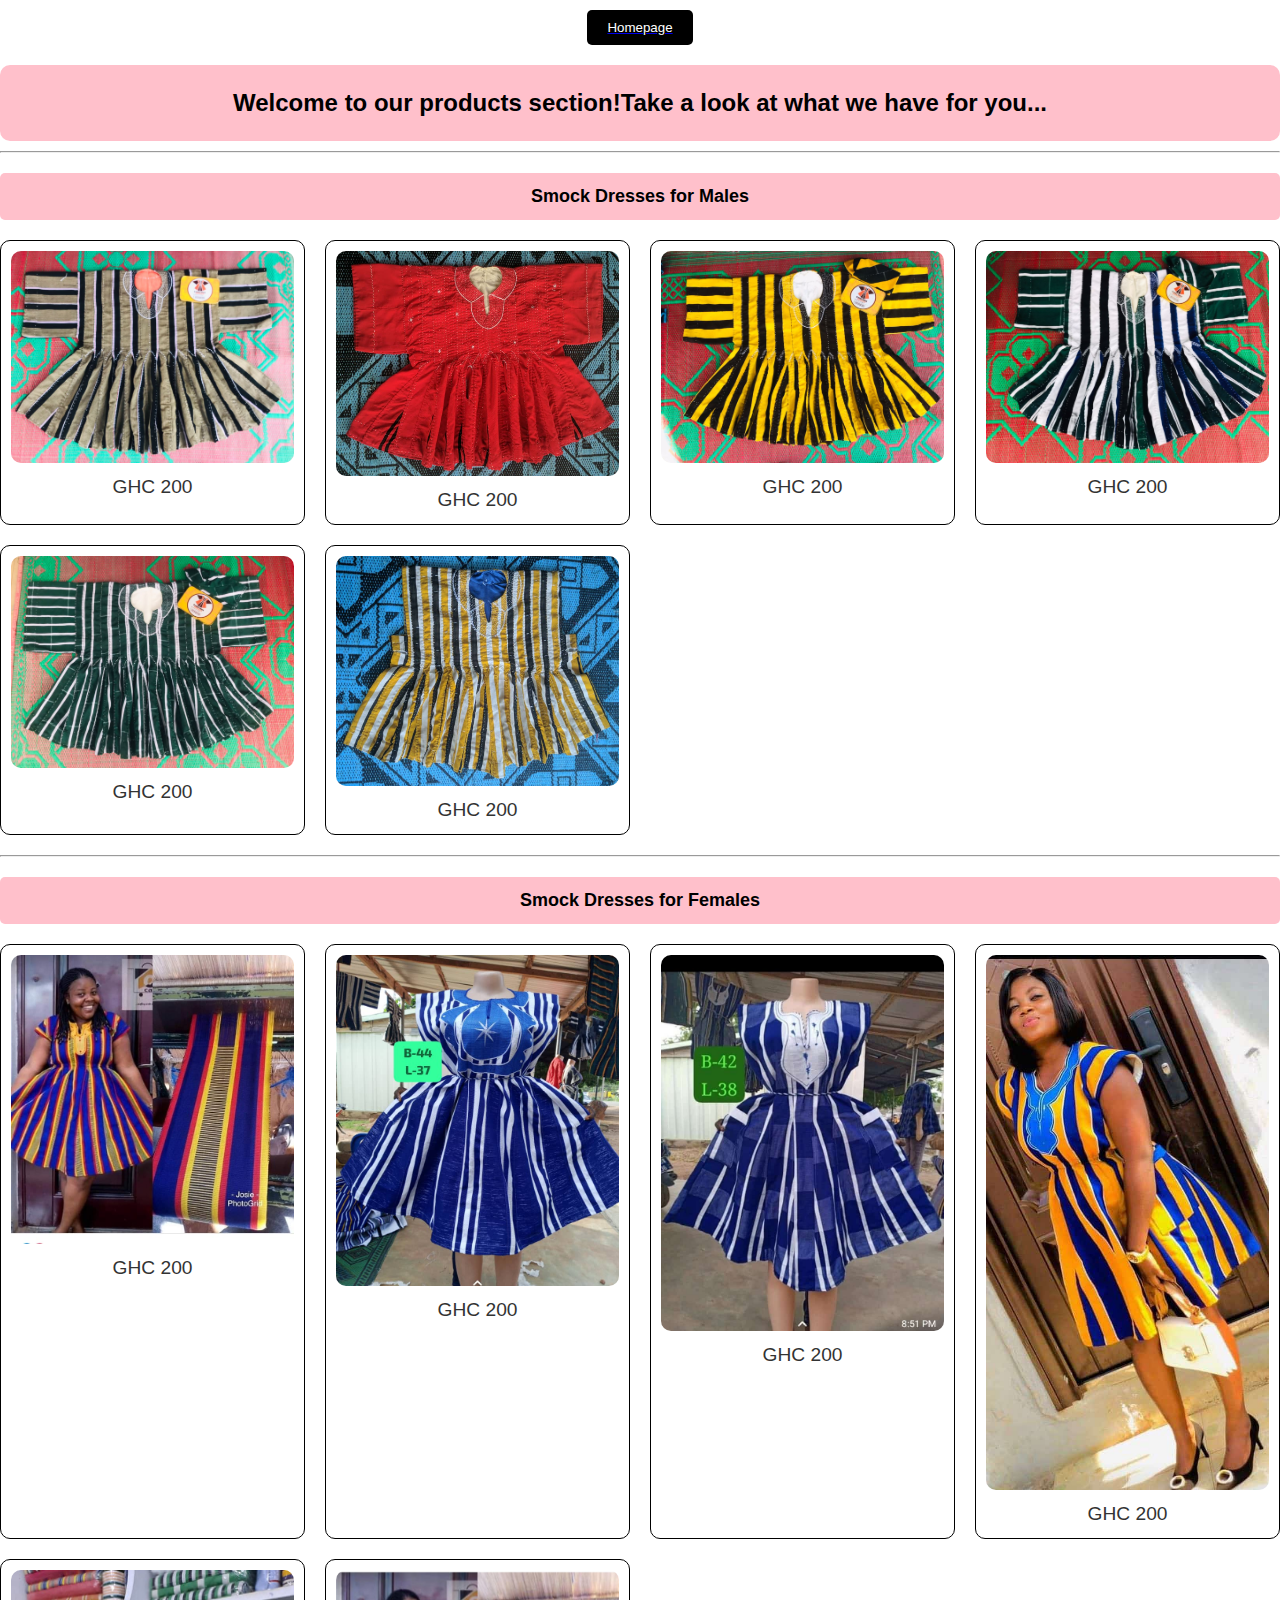
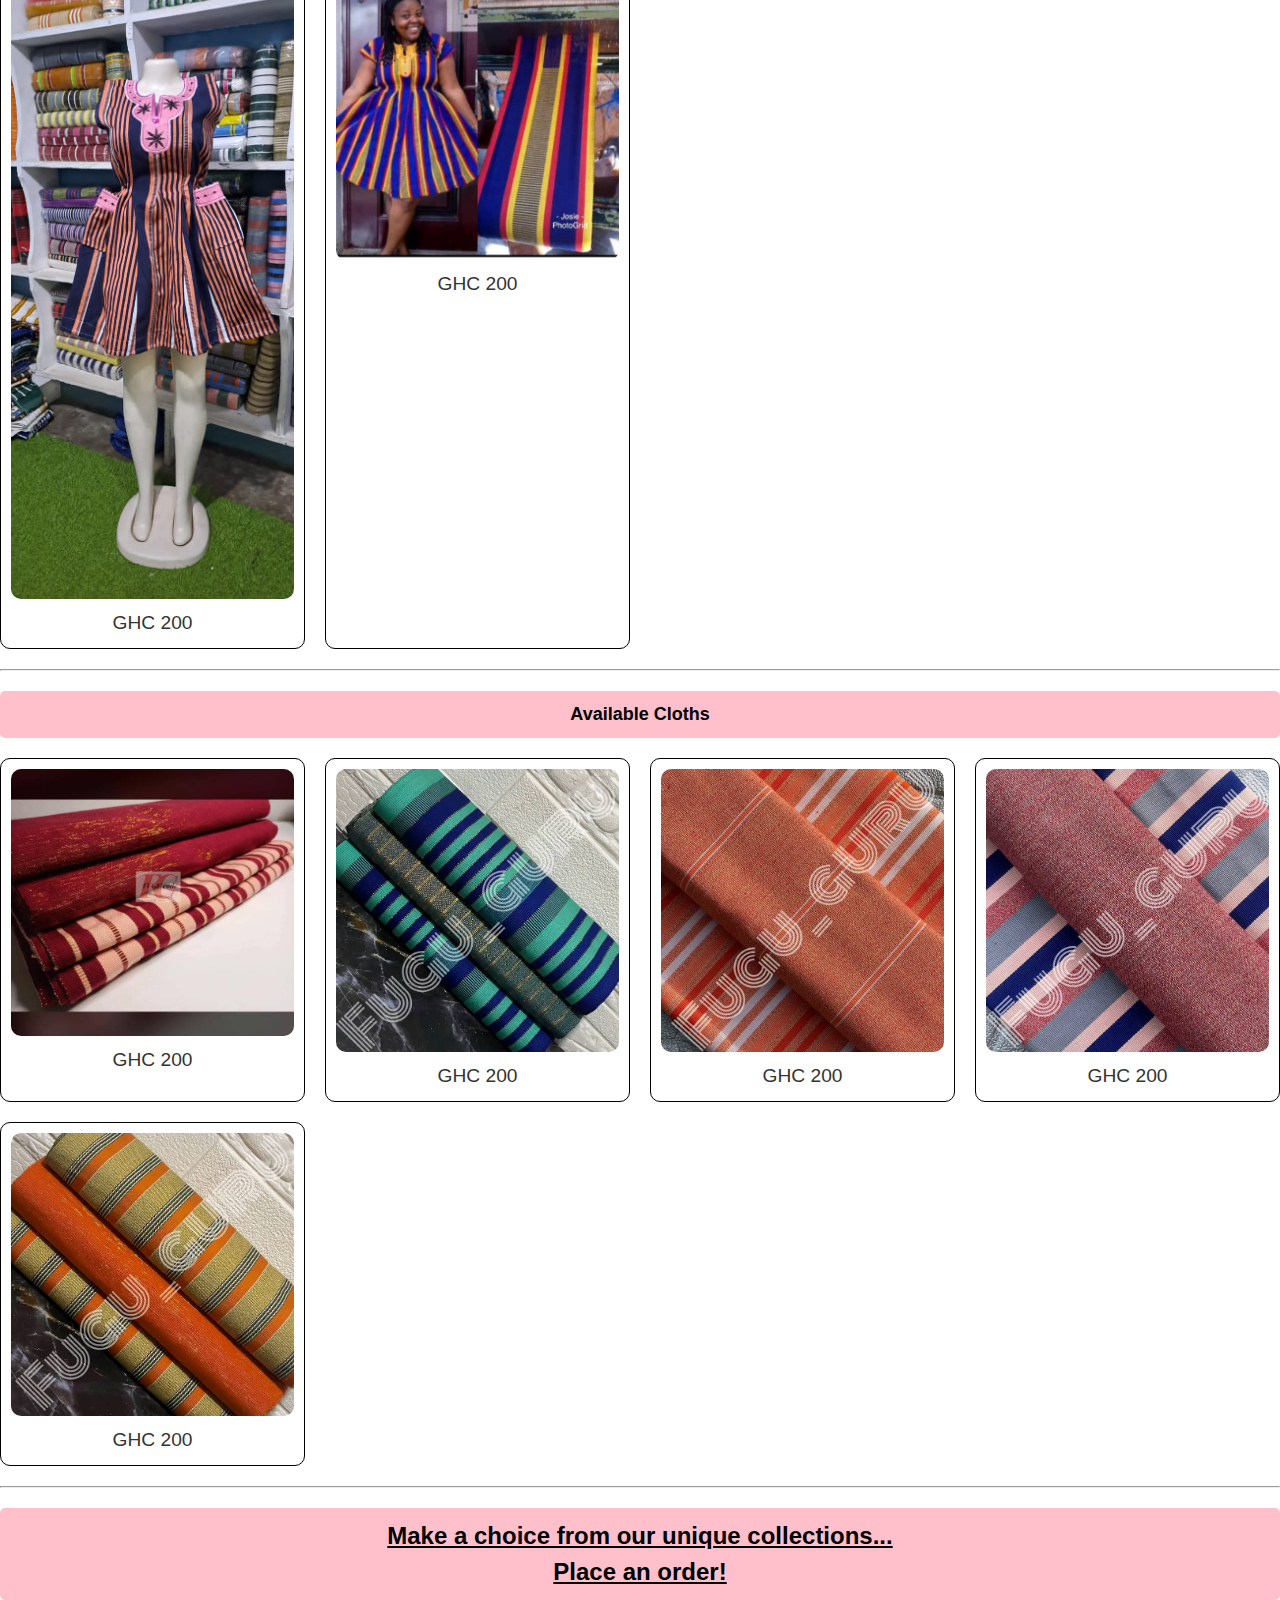
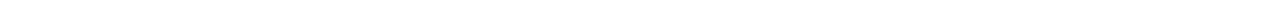
==== ourproducts.html @ 9d35a40f "Update ourproducts.html" ====
<!DOCTYPE html>
<html lang="en">
<head>
    <meta charset="UTF-8">
    <meta name="viewport" content="width=device-width, initial-scale=1.0">
    <link rel="icon" href="20250126_144713.png">
    <link rel="stylesheet" href="style.css">
    <title>OUR PRODUCTS - AGNES' WEAVING CENTER</title>
</head>
<body>
    <!-- Navigation -->
    <nav class="navbar">
        <ul>
            <li>
                <a href="index.html" target="_self" title="Go back to homepage">
                    <button class="nav-button">Homepage</button>
                </a>
            </li>
        </ul>
    </nav>

    <!-- Main Content -->
    <main class="products-container">
        <h1 class="products-heading">Welcome to our products section!Take a look at what we have for you...</h1>
        <hr>

        <!-- Smock Dresses for Males -->
        <section class="product-category">
            <h2 class="category-heading">Smock Dresses for Males</h2>
            <div class="product-grid">
                <div class="product-item">
                    <img src="IMG-20250120-WA0046.jpg" alt="Male Smock Dress 1">
                    <span class="price">GHC 200</span>
                </div>
                <div class="product-item">
                    <img src="IMG-20250120-WA0049.jpg" alt="Male Smock Dress 2">
                    <span class="price">GHC 200</span>
                </div>
                <div class="product-item">
                    <img src="IMG-20250120-WA0048.jpg" alt="Male Smock Dress 3">
                    <span class="price">GHC 200</span>
                </div>
                <div class="product-item">
                    <img src="IMG-20250120-WA0052.jpg" alt="Male Smock Dress 4">
                    <span class="price">GHC 200</span>
                </div>
                <div class="product-item">
                    <img src="IMG-20250120-WA0053.jpg" alt="Male Smock Dress 5">
                    <span class="price">GHC 200</span>
                </div>
                <div class="product-item">
                    <img src="IMG-20250120-WA0051.jpg" alt="Male Smock Dress 6">
                    <span class="price">GHC 200</span>
                </div>
            </div>
        </section>
        <hr>

        <!-- Smock Dresses for Females -->
        <section class="product-category">
            <h2 class="category-heading">Smock Dresses for Females</h2>
            <div class="product-grid">
                <div class="product-item">
                    <img src="IMG-20250121-WA0021.jpg" alt="Female Smock Dress 1">
                    <span class="price">GHC 200</span>
                </div>
                <div class="product-item">
                    <img src="IMG-20250121-WA0022.jpg" alt="Female Smock Dress 2">
                    <span class="price">GHC 200</span>
                </div>
                <div class="product-item">
                    <img src="IMG-20250121-WA0015.jpg" alt="Female Smock Dress 3">
                    <span class="price">GHC 200</span>
                </div>
                <div class="product-item">
                    <img src="IMG-20250121-WA0012.jpg" alt="Female Smock Dress 4">
                    <span class="price">GHC 200</span>
                </div>
                <div class="product-item">
                    <img src="IMG-20250121-WA0009.jpg" alt="Female Smock Dress 5">
                    <span class="price">GHC 200</span>
                </div>
                <div class="product-item">
                    <img src="IMG-20250121-WA0010.jpg" alt="Female Smock Dress 6">
                    <span class="price">GHC 200</span>
                </div>
            </div>
        </section>
        <hr>

        <!-- Available Cloths -->
        <section class="product-category">
            <h2 class="category-heading">Available Cloths</h2>
            <div class="product-grid">
                <div class="product-item">
                    <img src="IMG-20241231-WA0029.jpg" alt="Cloth 1">
                    <span class="price">GHC 200</span>
                </div>
                <div class="product-item">
                    <img src="IMG-20250121-WA0006.jpg" alt="Cloth 2">
                    <span class="price">GHC 200</span>
                </div>
                <div class="product-item">
                    <img src="IMG-20250121-WA0023.jpg" alt="Cloth 3">
                    <span class="price">GHC 200</span>
                </div>
                <div class="product-item">
                    <img src="IMG-20250121-WA0007.jpg" alt="Cloth 4">
                    <span class="price">GHC 200</span>
                </div>
                <div class="product-item">
                    <img src="IMG-20250108-WA0029.jpg" alt="Cloth 5">
                    <span class="price">GHC 200</span>
                </div>
            </div>
        </section>
        <hr>

        <!-- Call to Action -->
        <section class="call-to-action">
            <h3 class="cta-heading">Make a choice from our unique collections... <br>Place an order!</h3>
        </section>
    </main>

    <script src="script.js"></script>
</body>
</html>
---- style.css ----
/* Base Styles */
* {
    margin: 0;
    padding: 0;
    box-sizing: border-box;
}

body {
    font-family: Arial, sans-serif;
    font-size: 16px;
    line-height: 1.5;
    color: black;
    background-color: white;
}

/* Container for centering content */
.container {
    width: 100%;
    max-width: 1200px;
    margin: 0 auto;
    padding: 20px;
}

/* Navigation */
.navbar {
    padding: 10px;
    background-color: white;
}

.navbar ul {
    list-style: none;
    padding: 0;
    margin: 0;
    display: flex;
    justify-content: center;
}

.navbar ul li {
    margin: 0 10px;
}

.nav-button {
    background-color: black;
    color: white;
    padding: 10px 20px;
    border: none;
    border-radius: 5px;
    cursor: pointer;
}

.nav-button:hover {
    background-color: #444;
}

/* Typography */
h1, h2, h3, h4, h5, h6 {
    text-align: center;
    margin: 10px 0;
}

h1 {
    font-size: 1.5rem; /* 32px */
    background-color: pink;
    border-radius: 10px;
    padding: 20px;
}

h2, h3, h4, h5, h6 {
    background-color:pink;
    color: black;
    padding: 10px;
    border-radius: 5px;
    margin: 20px 0;
    font-size: large;
}

p {
    font-size: 1rem; /* 16px */
    text-align: left;
    margin: 10px 0;
    background-color:wheat;
    border-radius: 5px;
}

/* Images */
img {
    max-width: 100%;
    height: auto;
    display: block;
    margin: 0 auto;
    border-radius: 10px;
}

/* Sections */
.about-section, .services-section, .values-section, .contact-section, .products-section {
    margin: 10px 0;
}

.services-image {
    display: flex;
    justify-content: center;
    gap: 0.01em;
    flex-wrap:wrap;
}

/* Buttons */
button {
    background-color: black;
    color: white;
    padding: 10px 20px;
    border: none;
    border-radius: 5px;
    cursor: pointer;
    display: block;
    margin: 0 auto;
}

button:hover {
    background-color:#ccc;
}

/* Product Grid */
.product-grid {
    display: grid;
    grid-template-columns: repeat(auto-fit, minmax(250px, 1fr));
    gap: 20px;
    margin: 20px 0;
}

.product-item {
    text-align: center;
    border: 1px solid black;
    border-radius: 10px;
    padding: 10px;
    background-color: white;
}

.price {
    display: block;
    margin-top: 10px;
    font-size: 1.2rem;
    color: #333;
}

/* Call to Action */
.call-to-action {
    text-align: center;
    margin: 20px 0;
}

.cta-heading {
    font-size: 1.5rem;
    text-decoration: underline;
}

/* Media Queries for Responsive Design */

/* Tablets (768px and up) */
@media (min-width: 768px) {
    .main-content {
        flex-direction: row; /* Side-by-side layout on larger screens */
    }

    .left {
        width: 30%; /* Adjust width for larger screens */
    }

    .right {
        width: 70%; /* Adjust width for larger screens */
    }
}

/* Desktops (1024px and up) */
@media (min-width: 1024px) {
    .main-content {
        padding: 40px;
    }

    .left {
        width: 20%; /* Adjust width for desktops */
    }

    .right {
        width: 80%; /* Adjust width for desktops */
    }
}
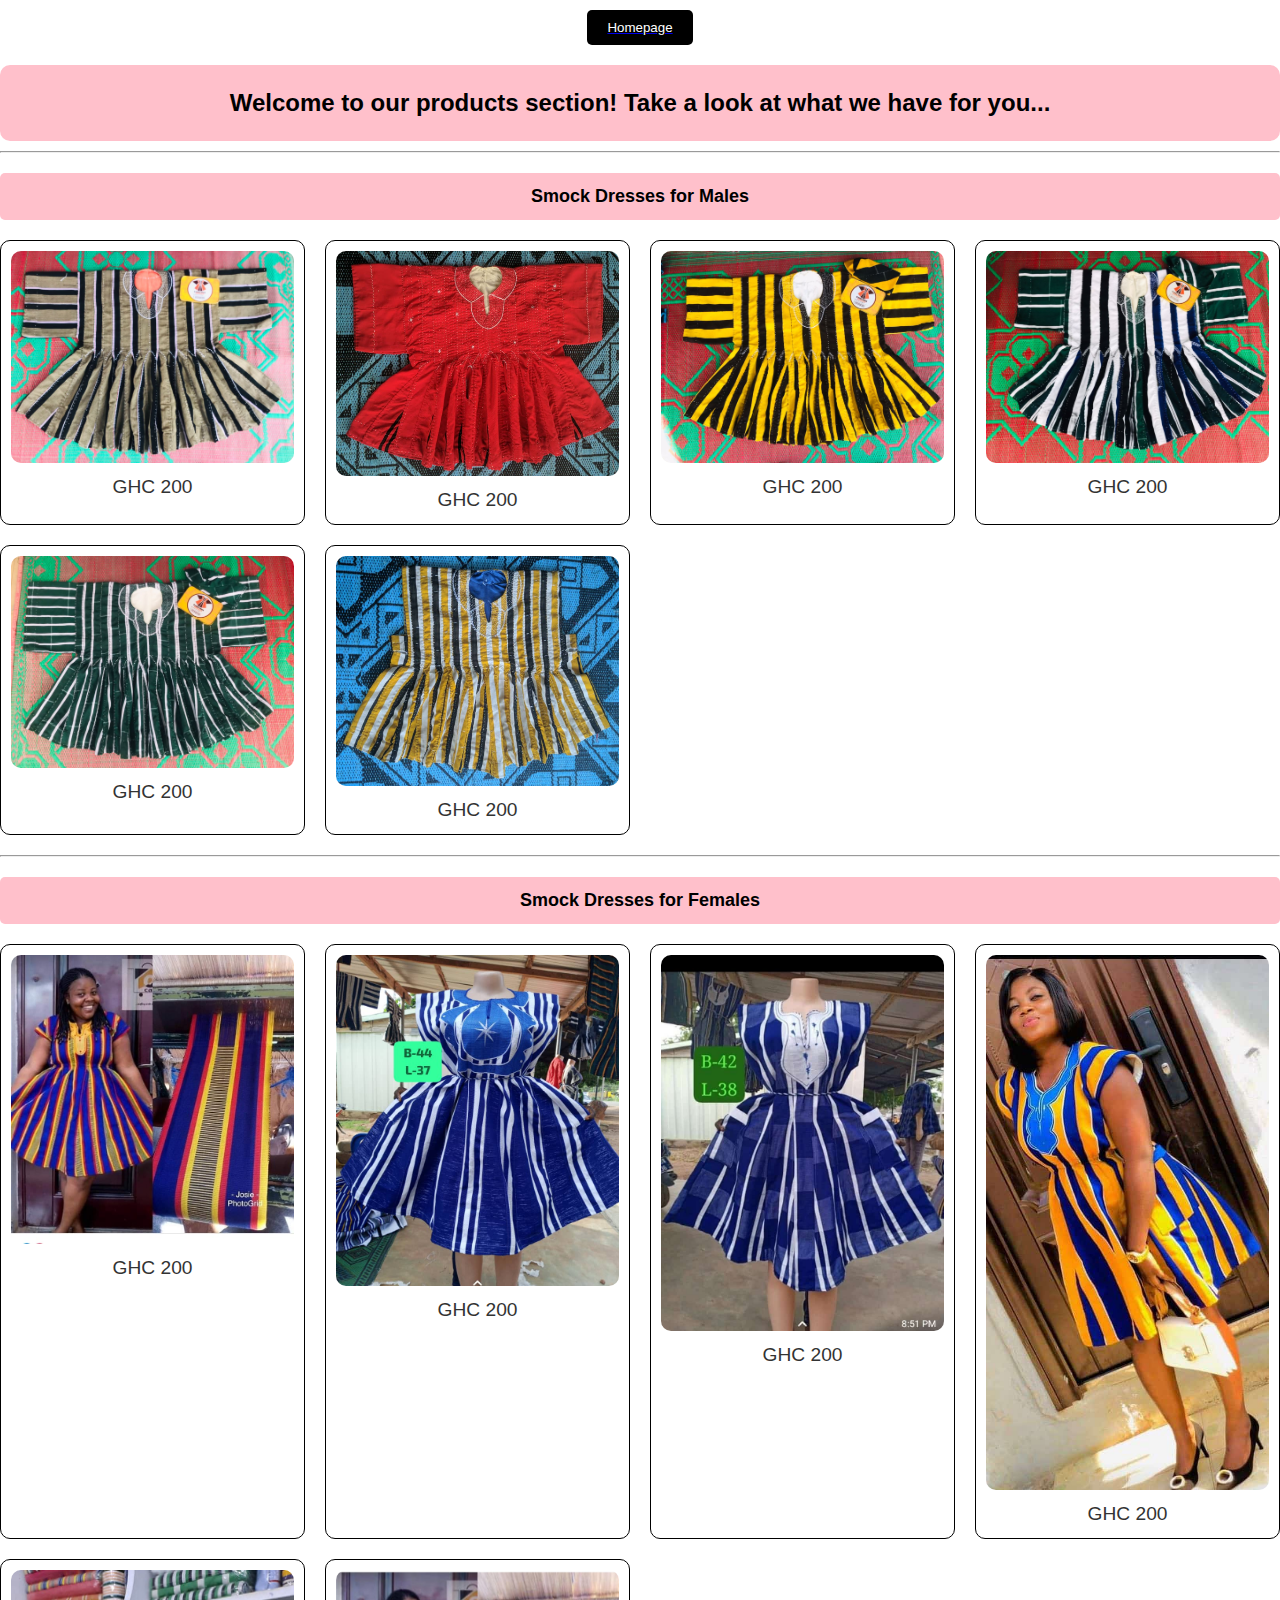
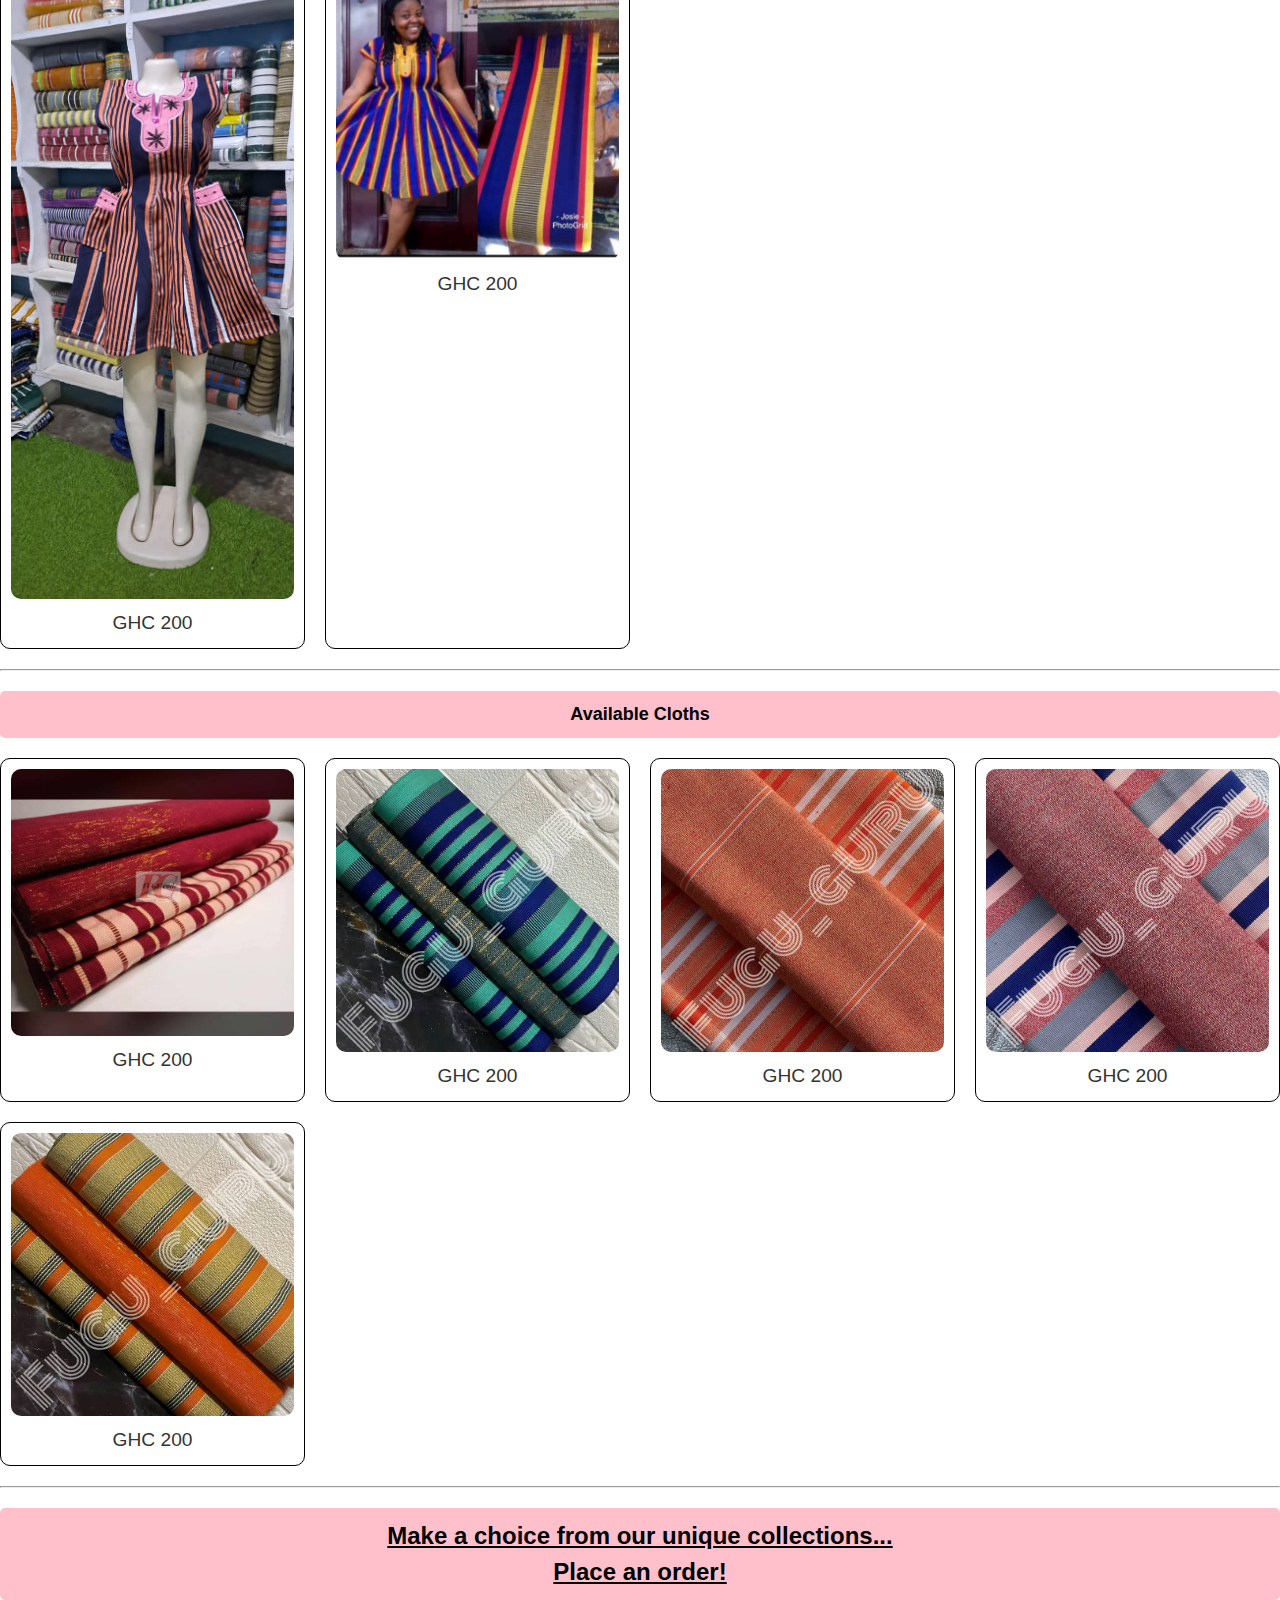
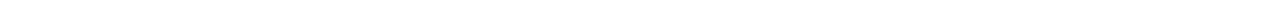
==== commit 60ecb98d: "Update ourproducts.html" ====
--- a/ourproducts.html
+++ b/ourproducts.html
@@ -21,7 +21,8 @@
 
     <!-- Main Content -->
     <main class="products-container">
-        <h1 class="products-heading">Welcome to our products section!Take a look at what we have for you...</h1>
+        <h1 class="products-heading">Welcome to our products section!
+             Take a look at what we have for you...</h1>
         <hr>
 
         <!-- Smock Dresses for Males -->
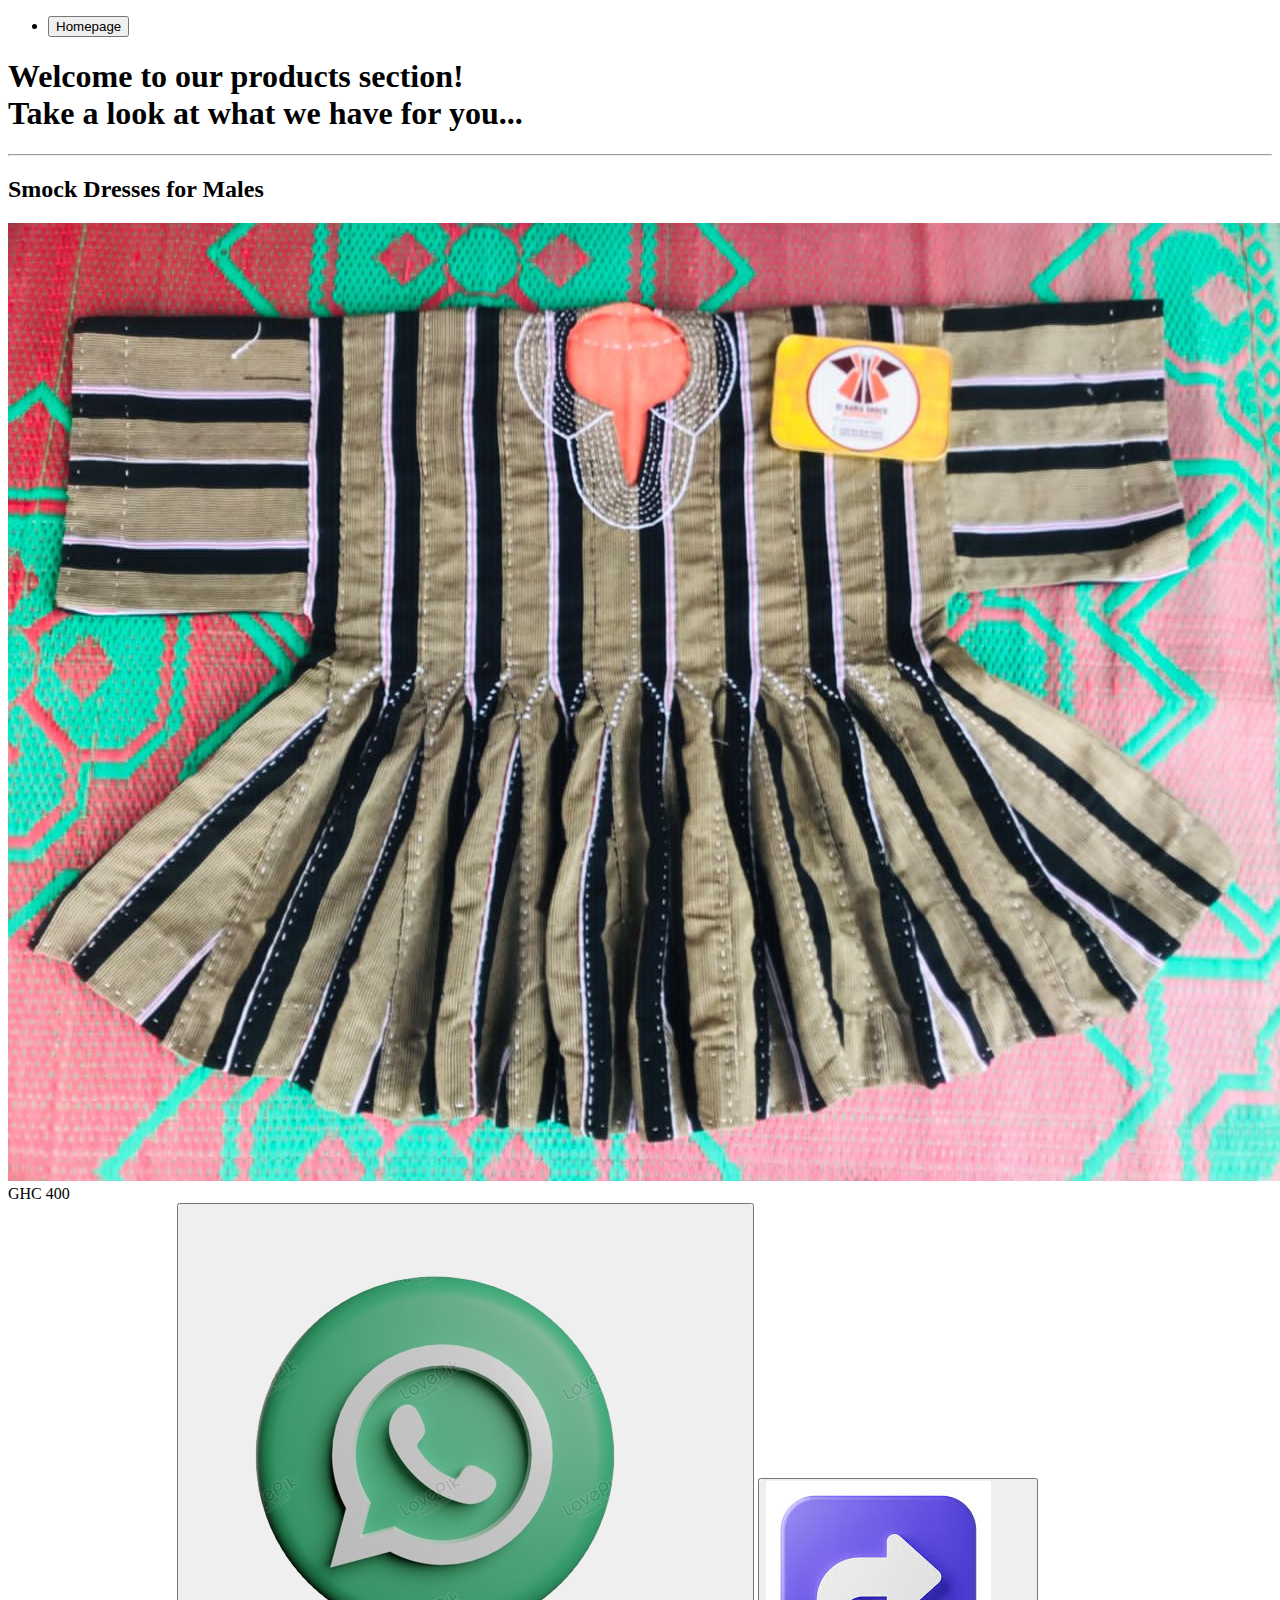
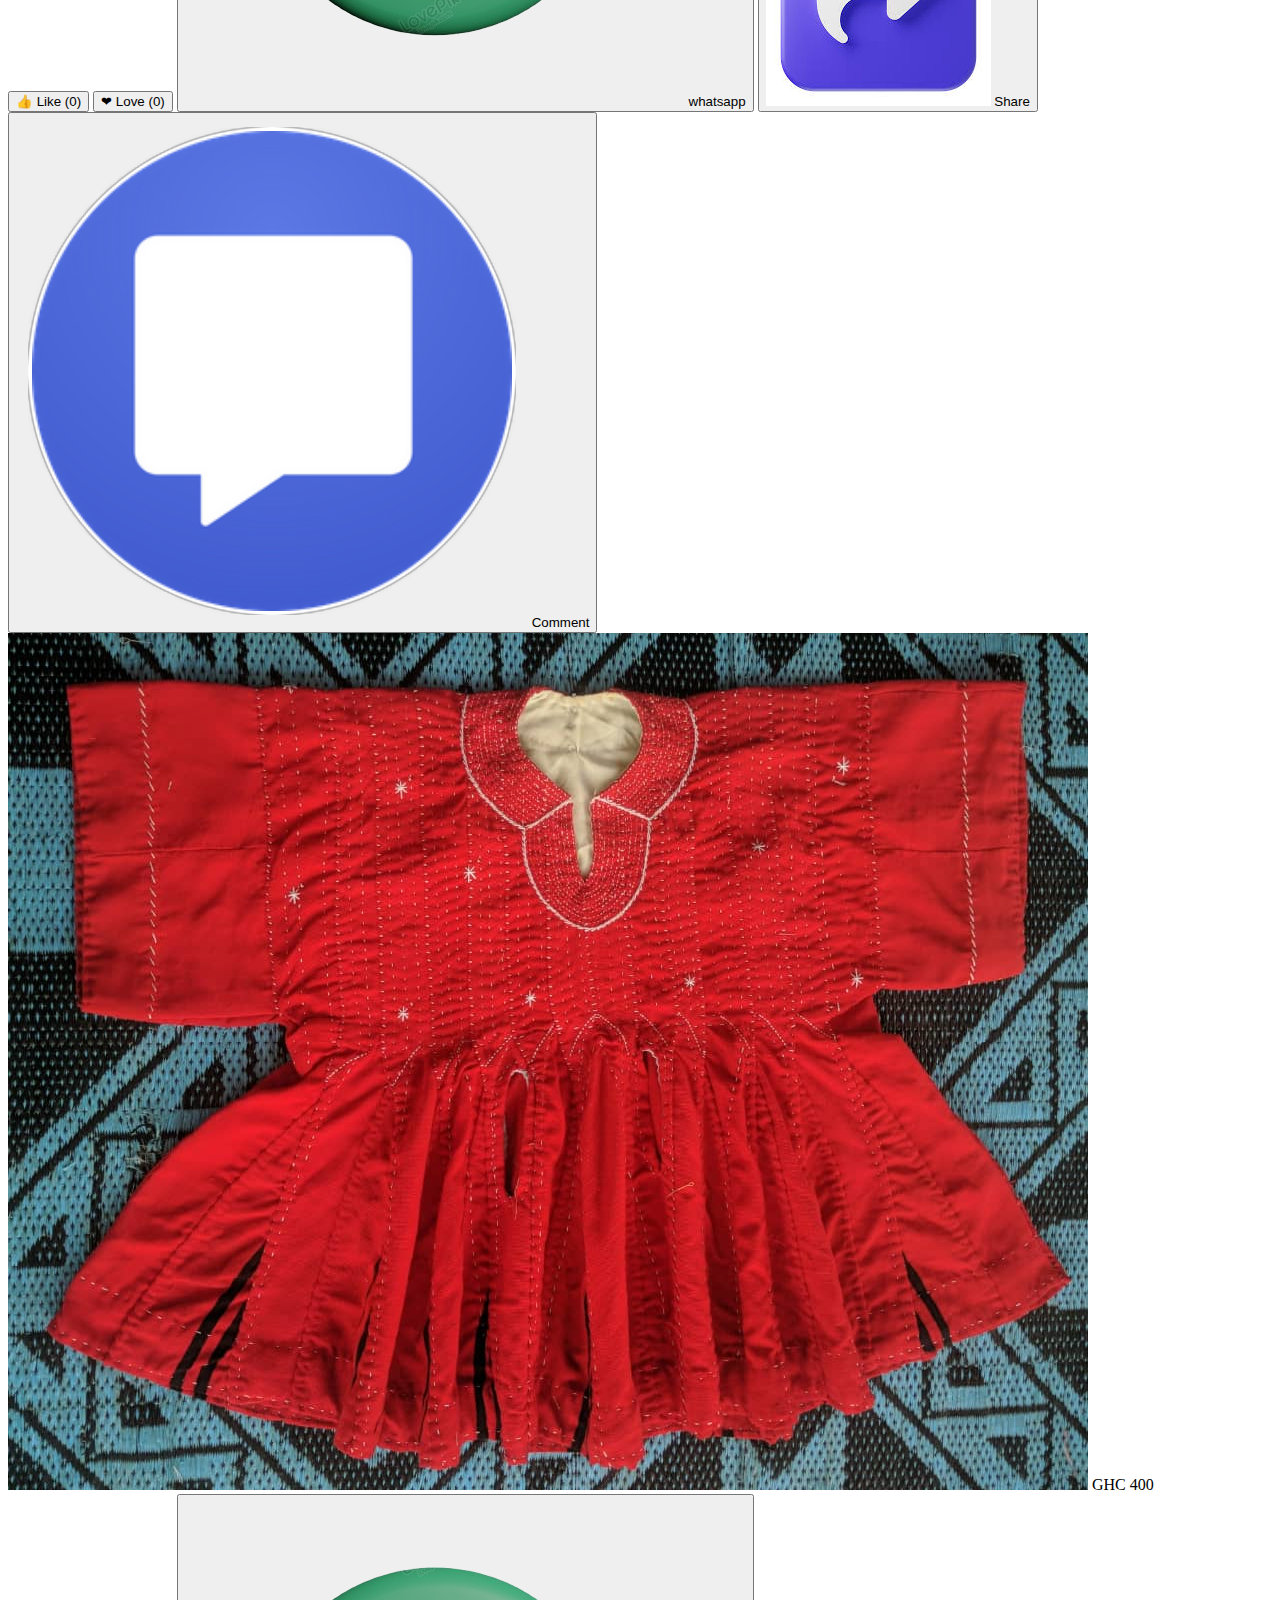
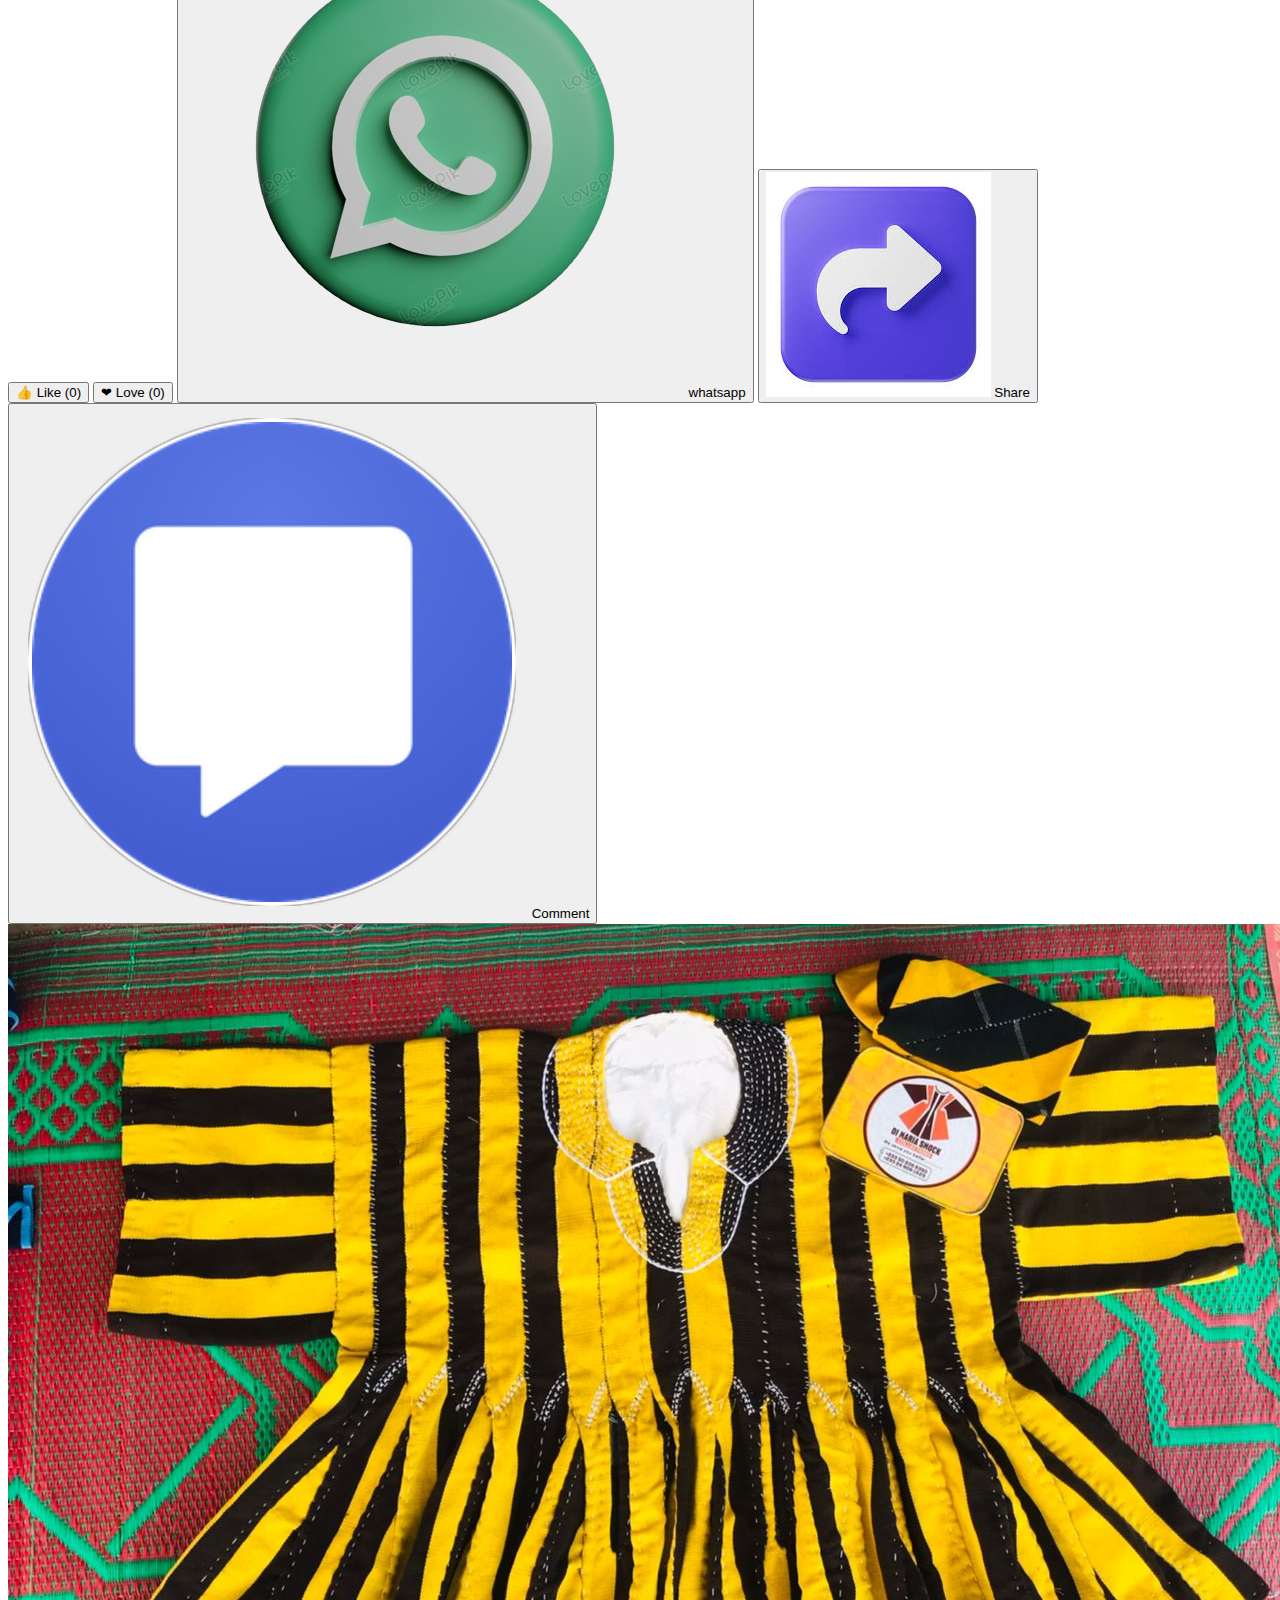
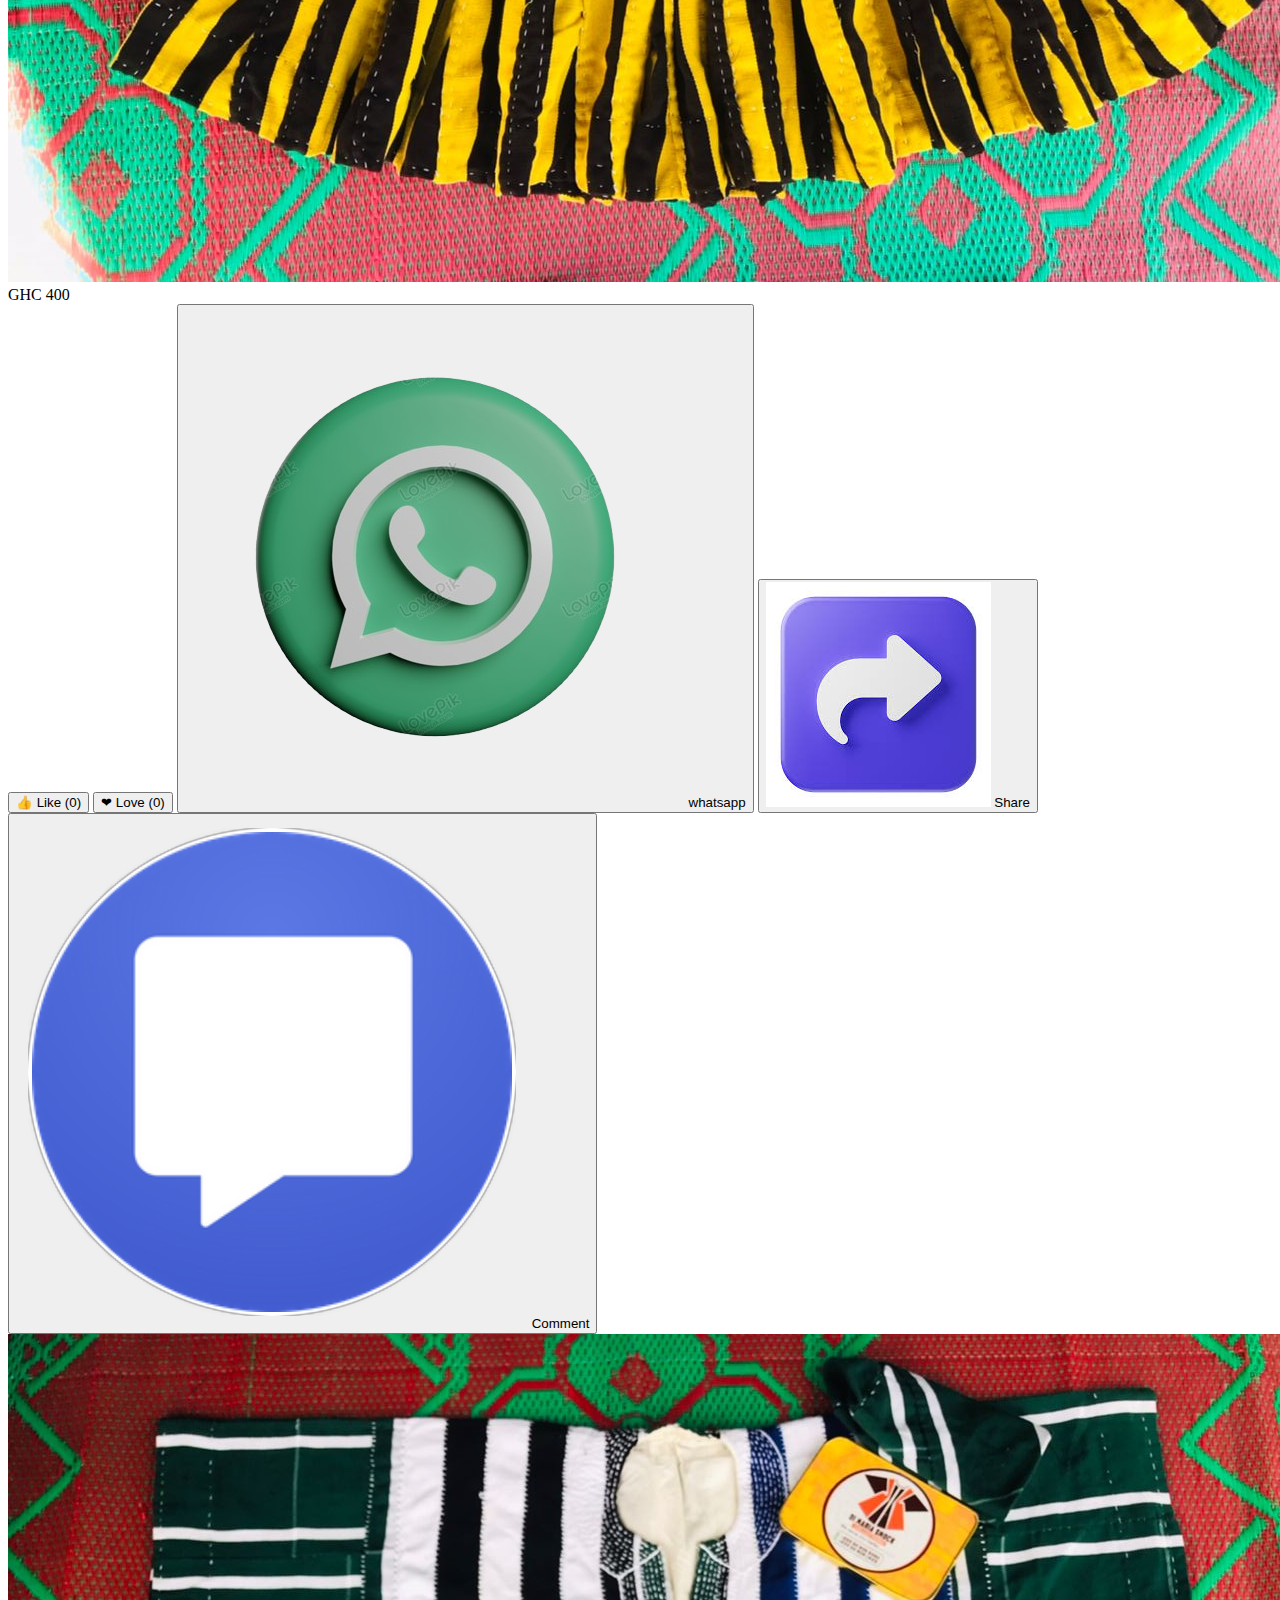
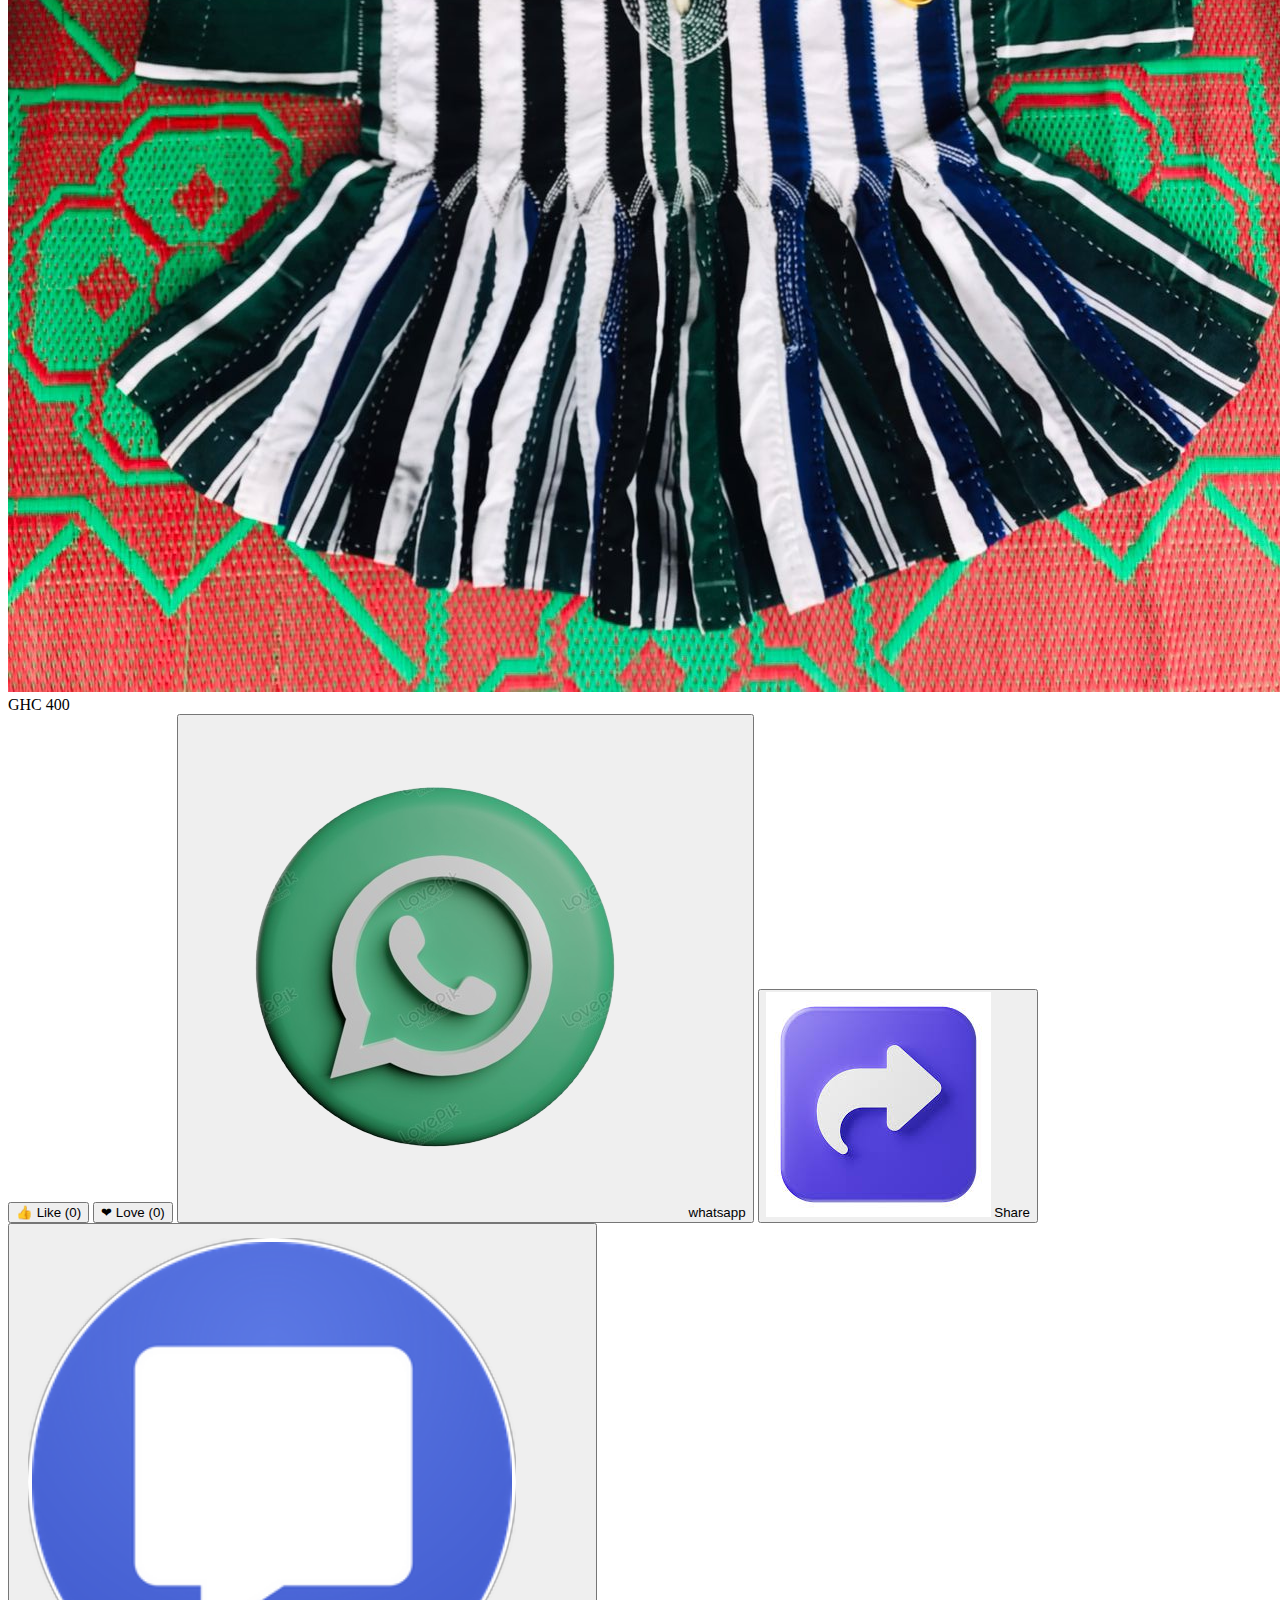
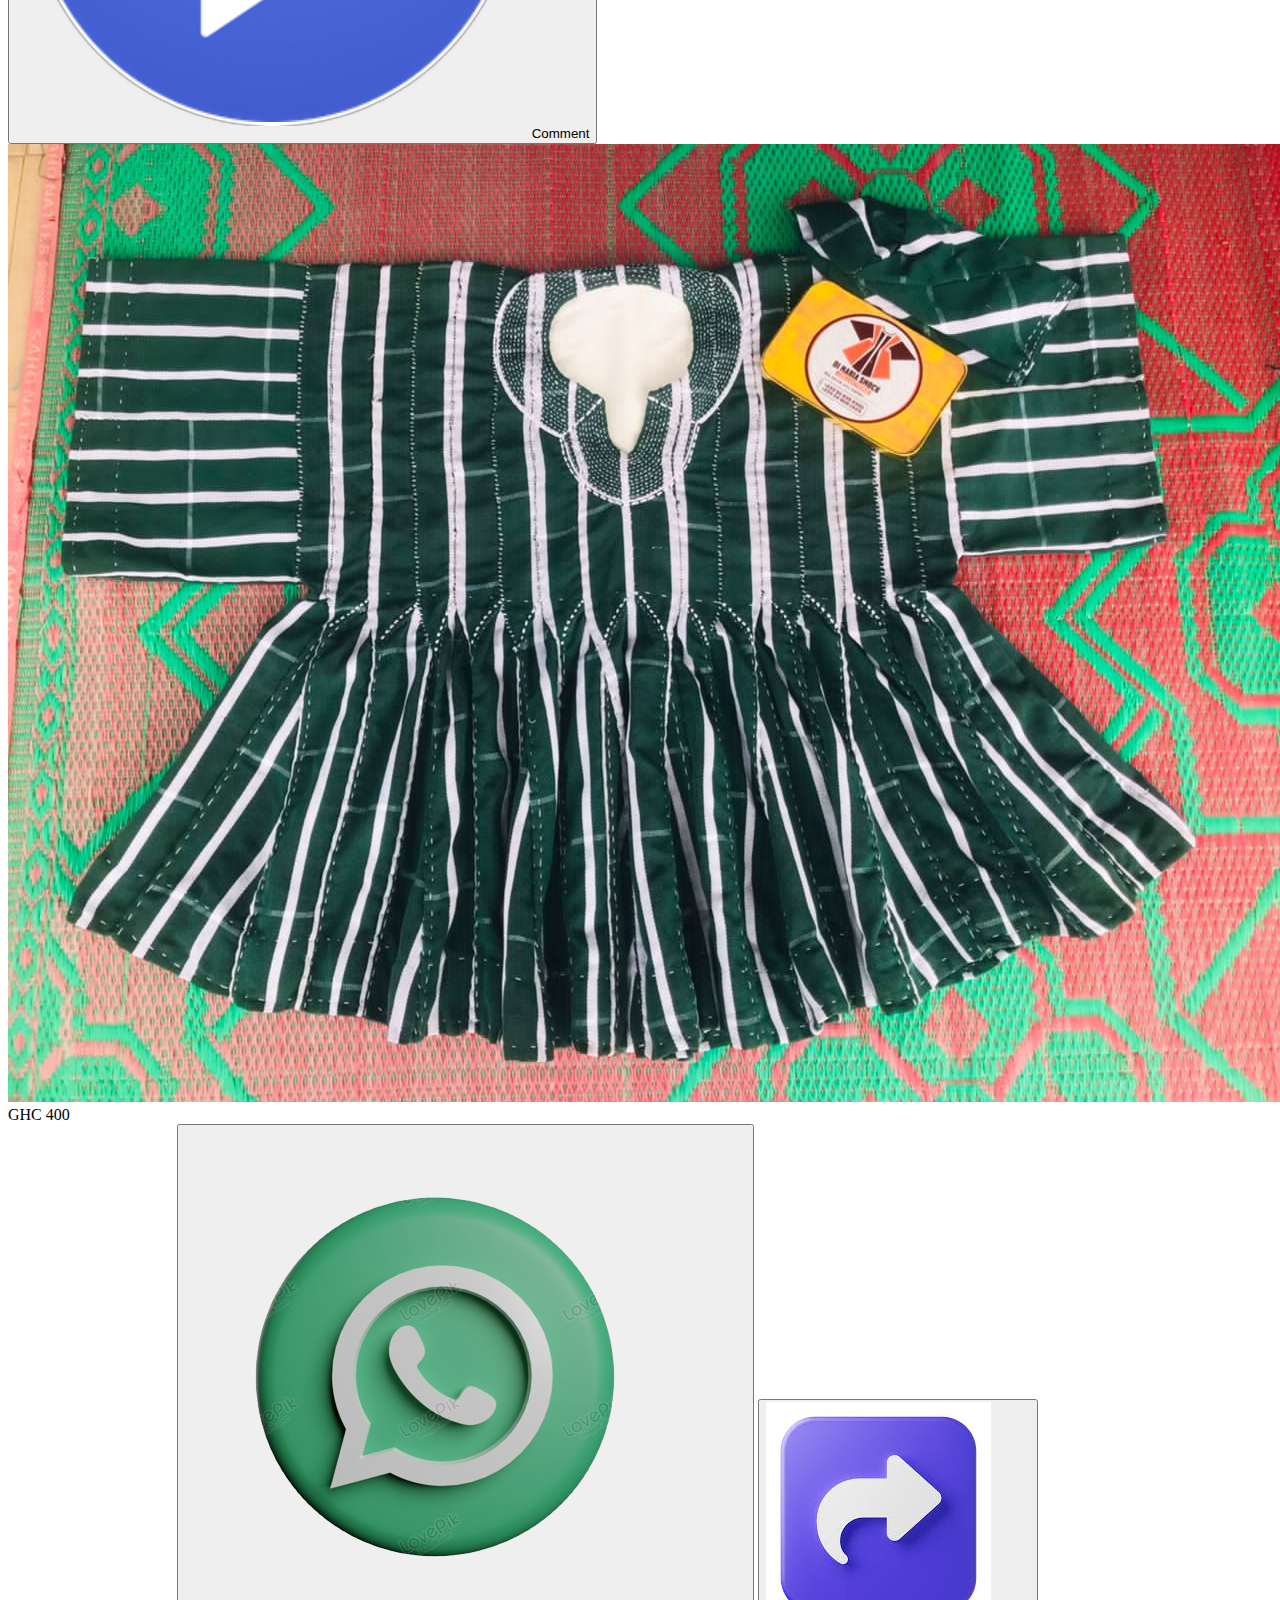
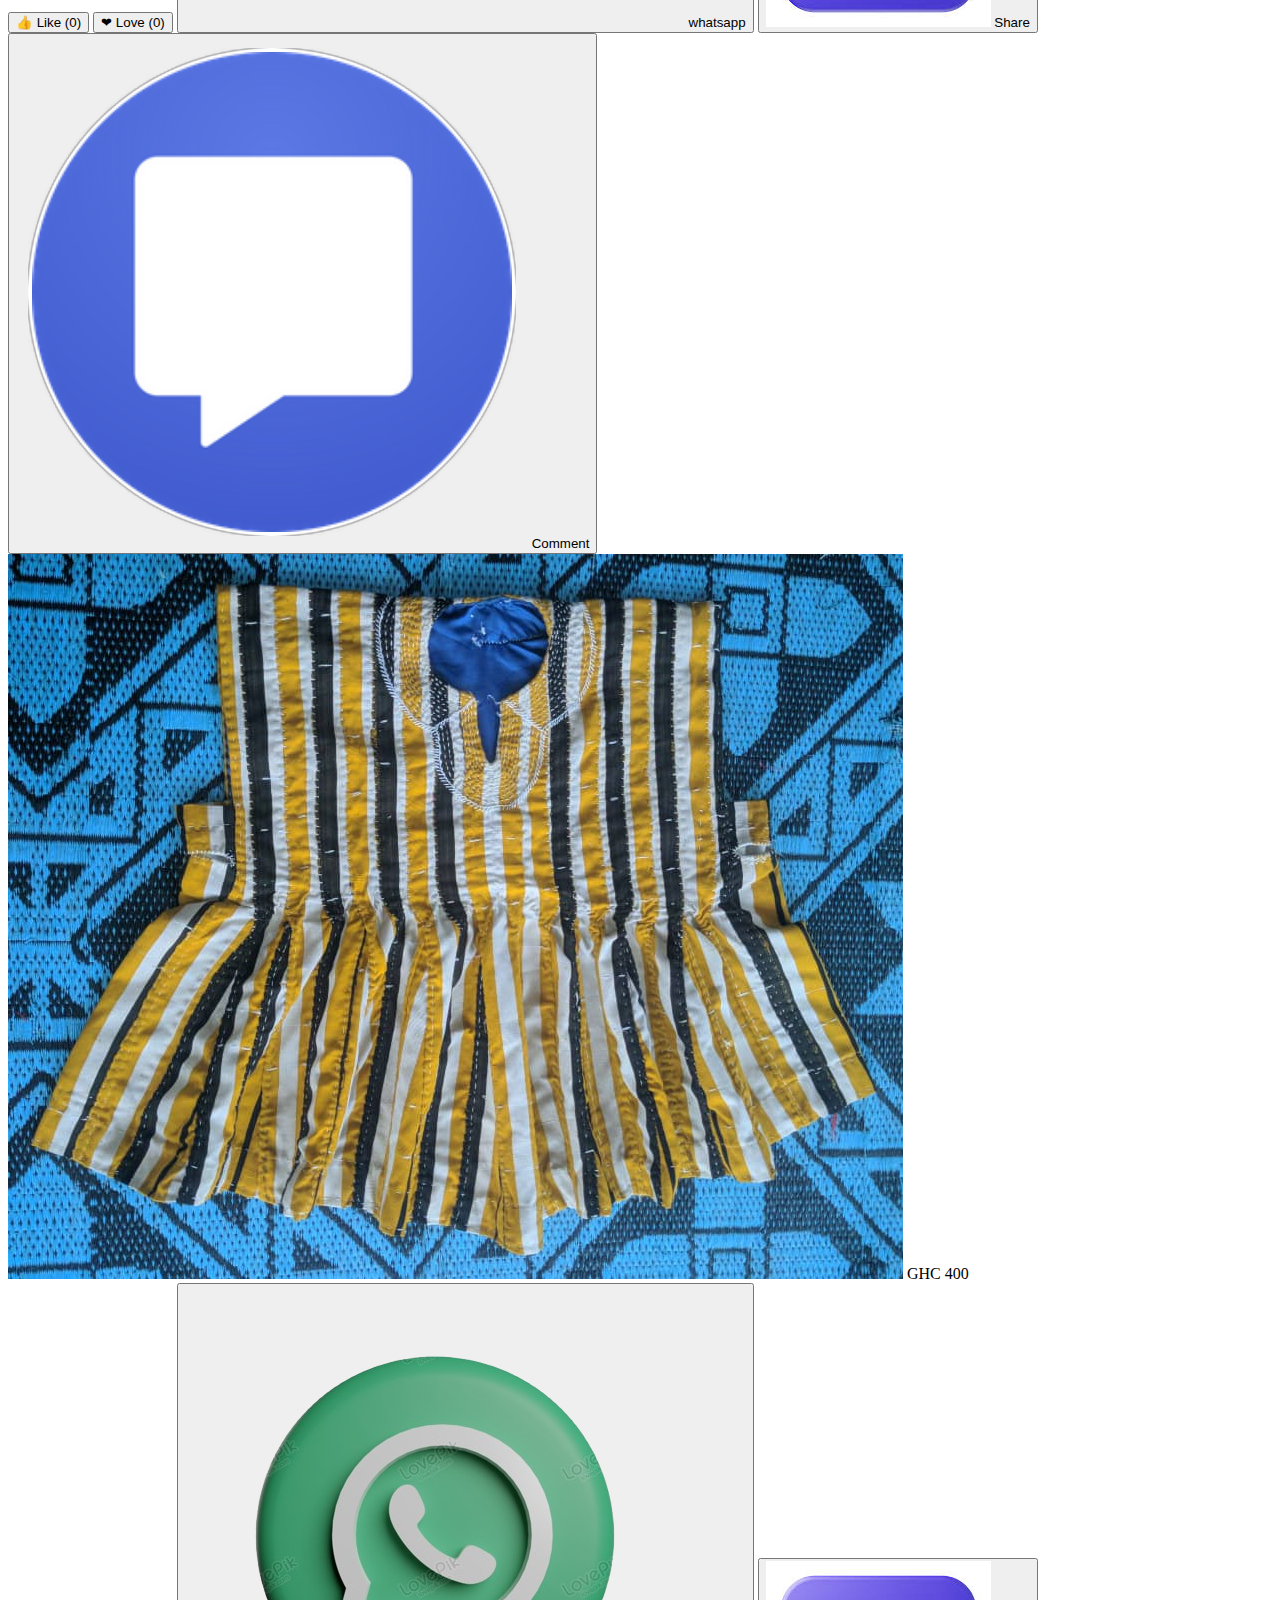
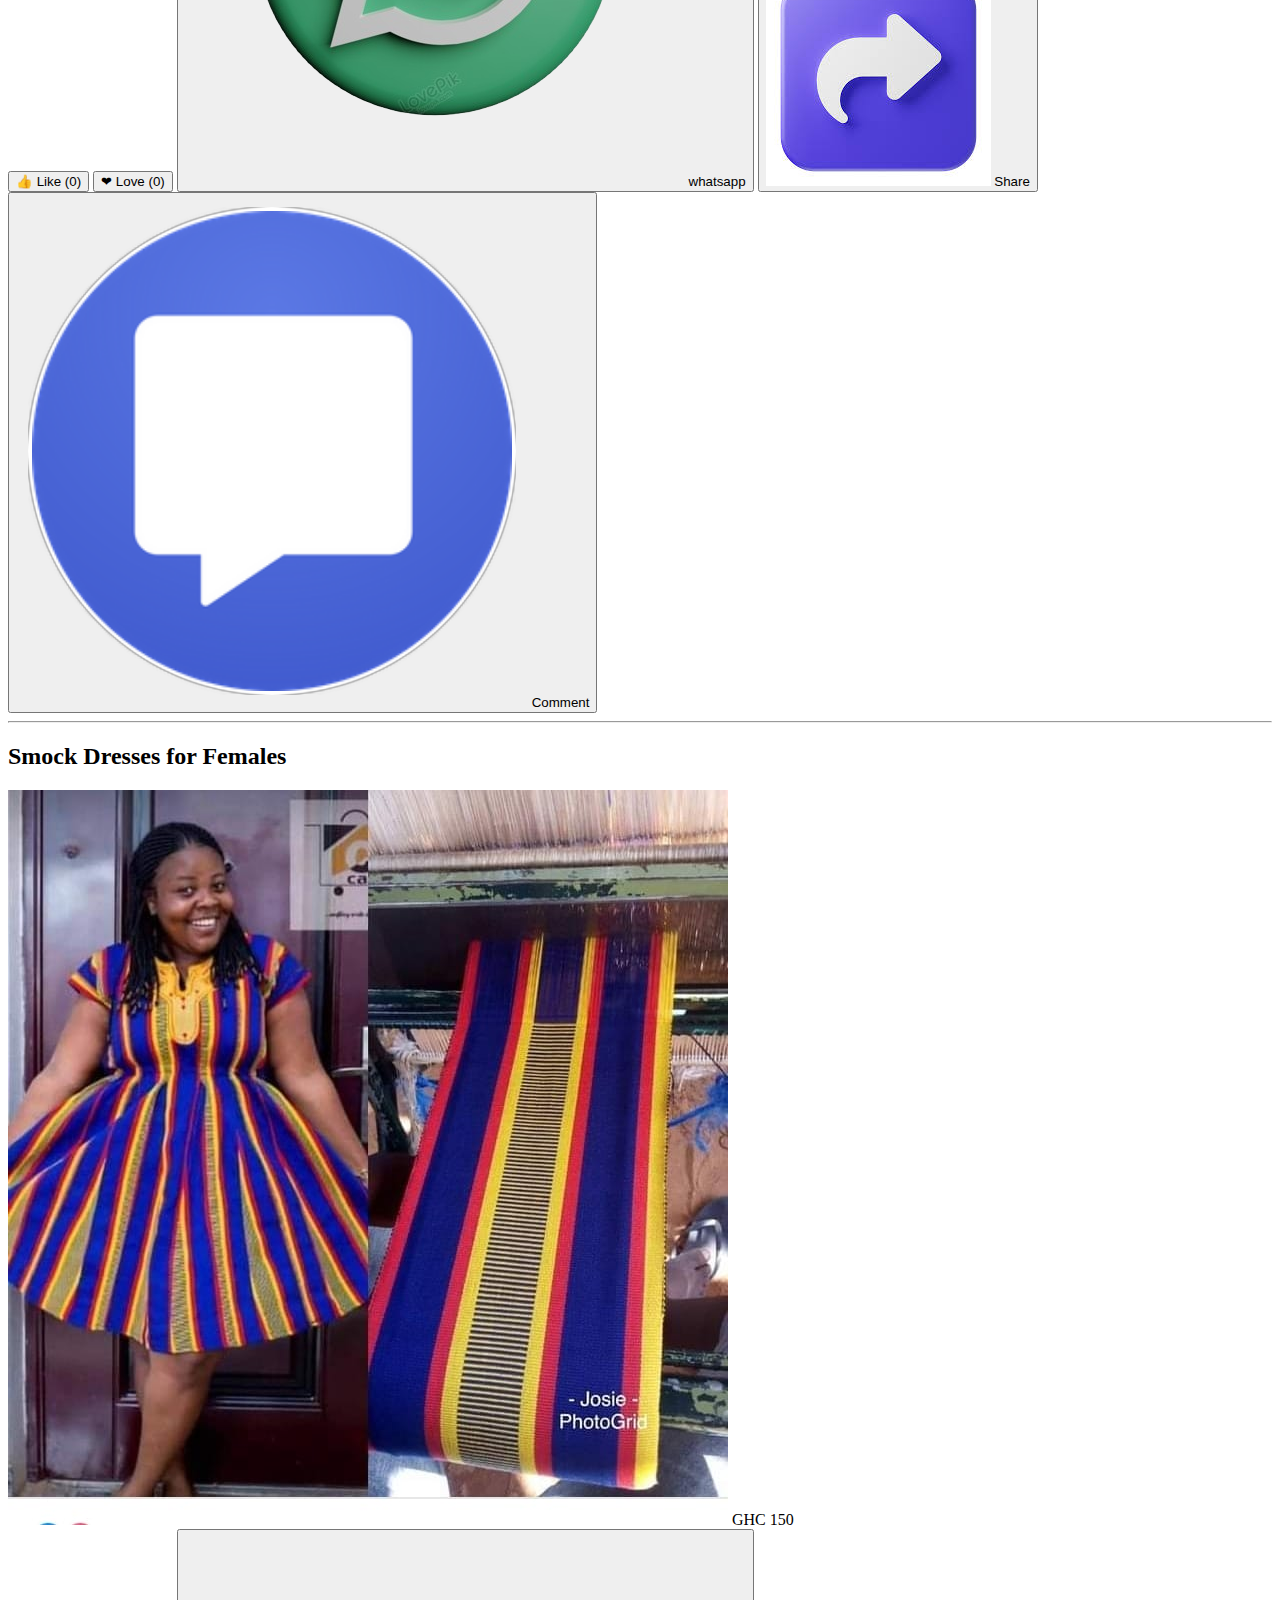
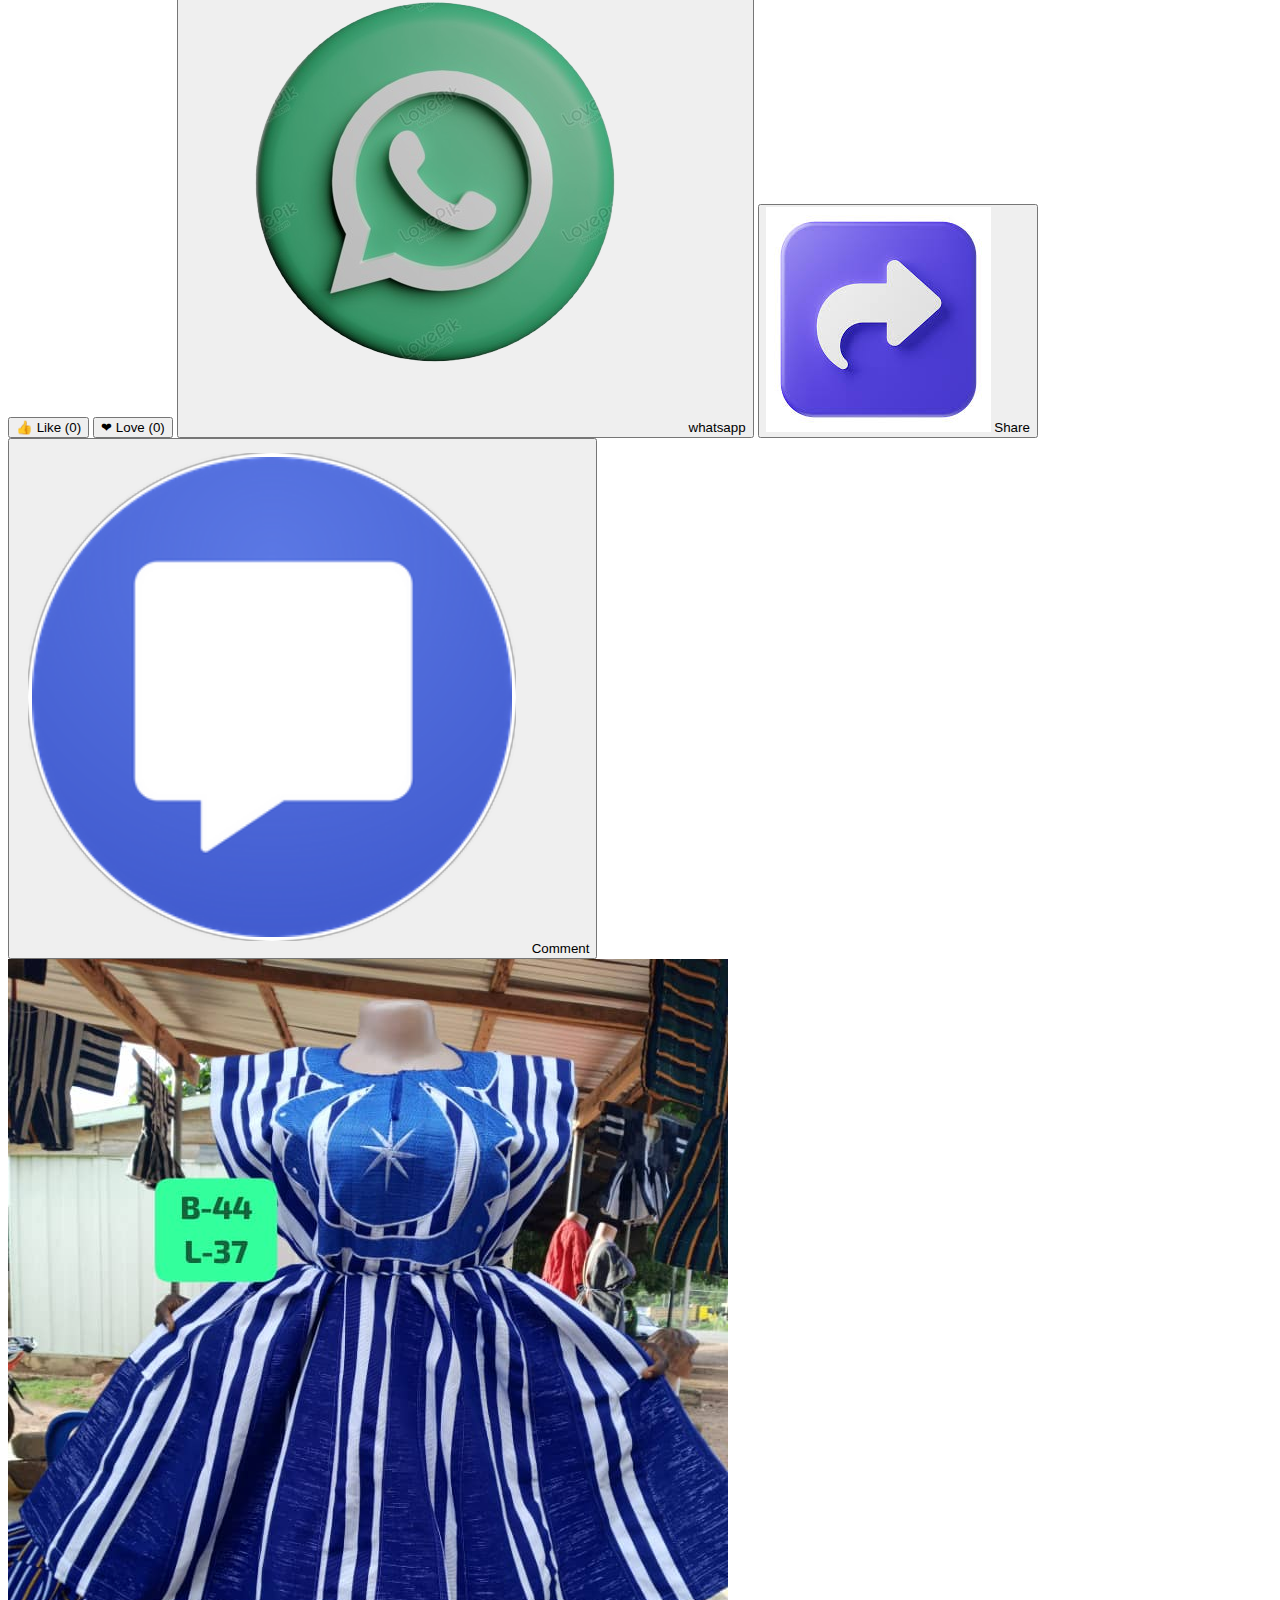
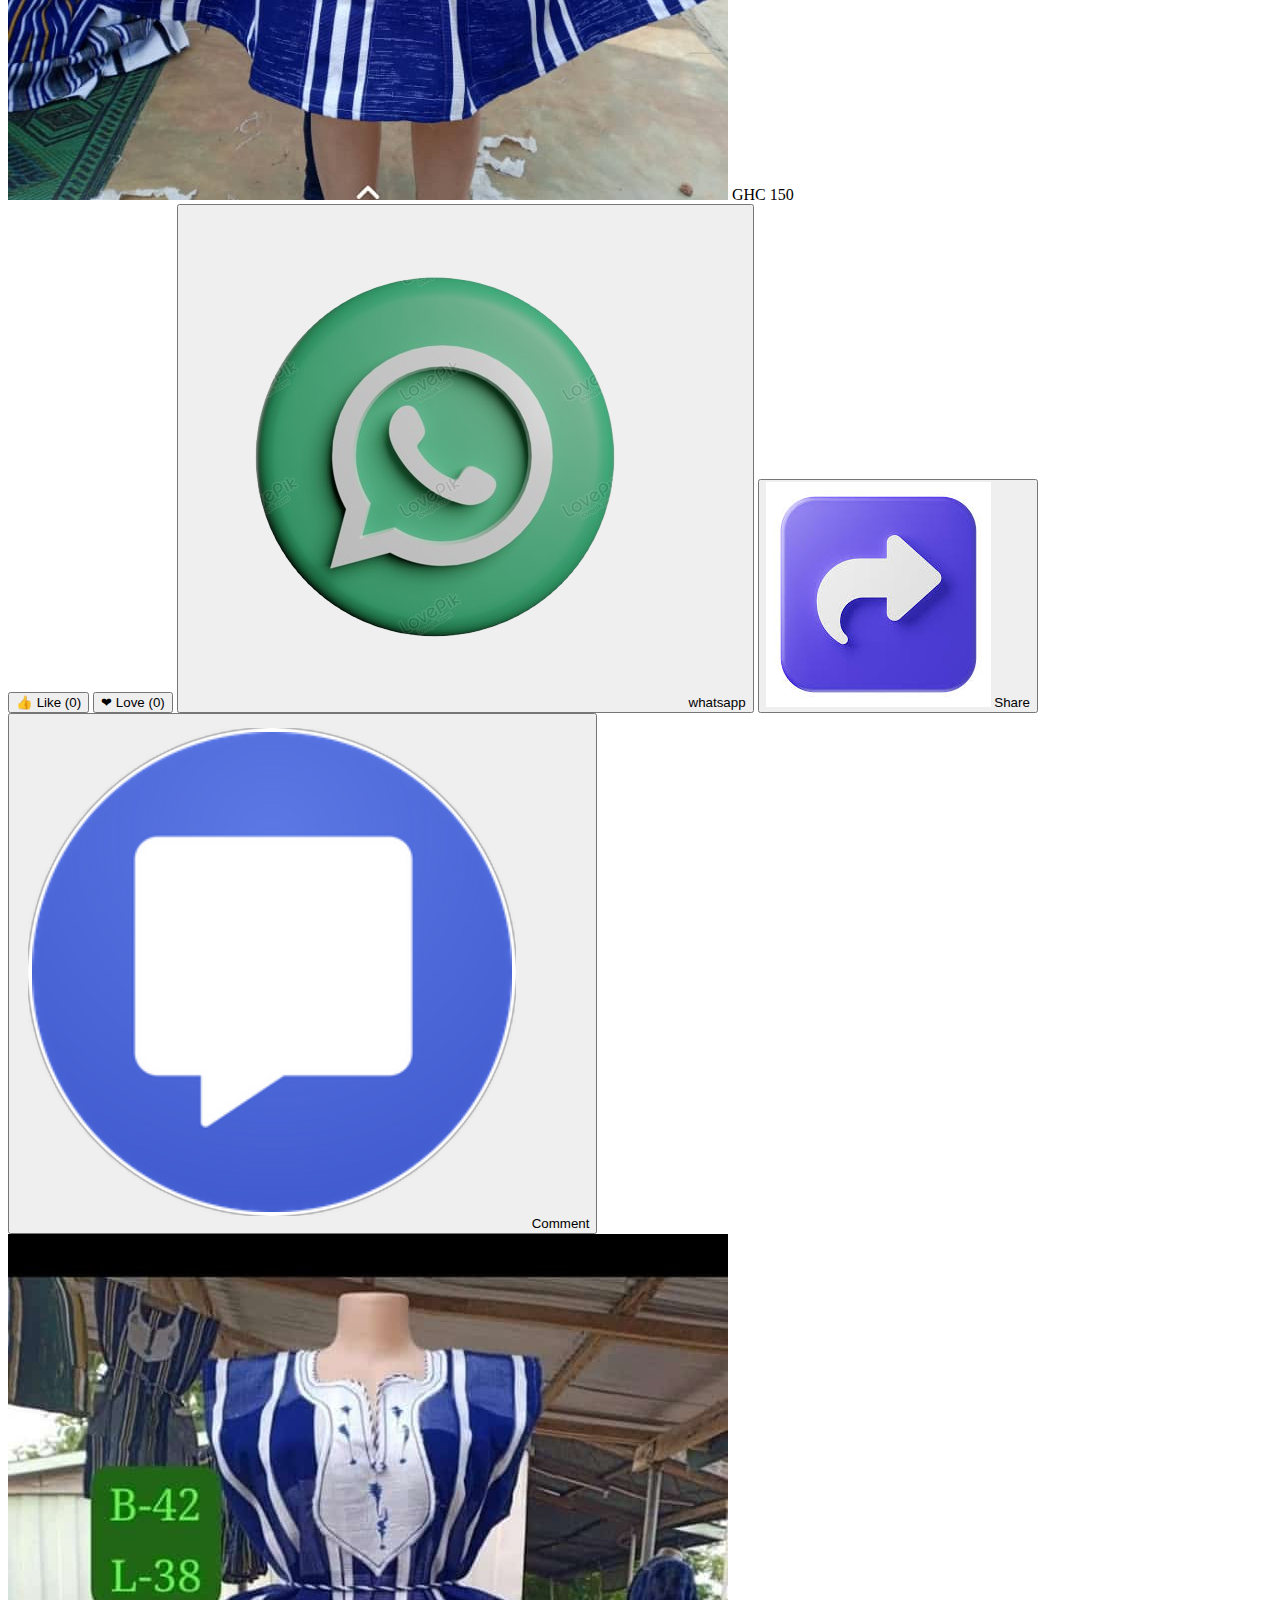
==== commit e97e09c8: "Add files via upload" ====
--- a/ourproducts.html
+++ b/ourproducts.html
@@ -4,7 +4,7 @@
     <meta charset="UTF-8">
     <meta name="viewport" content="width=device-width, initial-scale=1.0">
     <link rel="icon" href="20250126_144713.png">
-    <link rel="stylesheet" href="style.css">
+    <link rel="stylesheet" href="HTML/CSS/style.css">
     <title>OUR PRODUCTS - AGNES' WEAVING CENTER</title>
 </head>
 <body>
@@ -21,37 +21,119 @@
 
     <!-- Main Content -->
     <main class="products-container">
-        <h1 class="products-heading">Welcome to our products section!
-             Take a look at what we have for you...</h1>
+        <h1 class="products-heading">Welcome to our products section!<br>Take a look at what we have for you...</h1>
         <hr>
 
         <!-- Smock Dresses for Males -->
         <section class="product-category">
             <h2 class="category-heading">Smock Dresses for Males</h2>
-            <div class="product-grid">
-                <div class="product-item">
-                    <img src="IMG-20250120-WA0046.jpg" alt="Male Smock Dress 1">
-                    <span class="price">GHC 200</span>
-                </div>
+            <div class="product-item">
+                <img src="IMG-20250120-WA0046.jpg" alt="Male Smock Dress 1">
+                <span class="price">GHC 400</span>
+                <!-- Buttons Container -->
+                <div class="button-container">
+                  <button class="button like-button">👍 Like (<span class="like-count">0</span>)</button>
+                  <button class="button love-button">❤ Love (<span class="love-count">0</span>)</button>
+                  <button id="whatsapp-button" class ="button whatsapp-button">
+                    <img src="2034.png_860-removebg-preview.png" alt="whatsapp" class="emoji-icon"> whatsapp
+                  </button>
+                  <button id="share-button" class="button share-button">
+                    <img src="IMG-20250314-WA0048.jpg" alt="Share" class="emoji-icon"> Share
+                  </button>
+                  <button id="comment-button" class="button comment-button">
+                    <img src="STK-20250314-WA0049.webp" alt="Comment" class="emoji-icon"> Comment
+                  </button>
+                </div>
+              </div>
                 <div class="product-item">
                     <img src="IMG-20250120-WA0049.jpg" alt="Male Smock Dress 2">
-                    <span class="price">GHC 200</span>
+                    <span class="price">GHC 400</span>
+                <!-- Buttons Container -->
+                <div class="button-container">
+                  <button class="button like-button">👍 Like (<span class="like-count">0</span>)</button>
+                  <button class="button love-button">❤ Love (<span class="love-count">0</span>)</button>
+                  <button id="whatsapp-button" class ="button whatsapp-button">
+                    <img src="2034.png_860-removebg-preview.png" alt="whatsapp" class="emoji-icon"> whatsapp
+                  </button>
+                  <button id="share-button" class="button share-button">
+                    <img src="IMG-20250314-WA0048.jpg" alt="Share" class="emoji-icon"> Share
+                  </button>
+                  <button id="comment-button" class="button comment-button">
+                    <img src="STK-20250314-WA0049.webp" alt="Comment" class="emoji-icon"> Comment
+                  </button>
+                  </div>
                 </div>
                 <div class="product-item">
                     <img src="IMG-20250120-WA0048.jpg" alt="Male Smock Dress 3">
-                    <span class="price">GHC 200</span>
+                    <span class="price">GHC 400</span>
+                <!-- Buttons Container -->
+                <div class="button-container">
+                  <button class="button like-button">👍 Like (<span class="like-count">0</span>)</button>
+                  <button class="button love-button">❤ Love (<span class="love-count">0</span>)</button>
+                  <button id="whatsapp-button" class ="button whatsapp-button">
+                    <img src="2034.png_860-removebg-preview.png" alt="whatsapp" class="emoji-icon"> whatsapp
+                  </button>
+                  <button id="share-button" class="button share-button">
+                    <img src="IMG-20250314-WA0048.jpg" alt="Share" class="emoji-icon"> Share
+                  </button>
+                  <button id="comment-button" class="button comment-button">
+                    <img src="STK-20250314-WA0049.webp" alt="Comment" class="emoji-icon"> Comment
+                  </button>
+                  </div>
                 </div>
                 <div class="product-item">
                     <img src="IMG-20250120-WA0052.jpg" alt="Male Smock Dress 4">
-                    <span class="price">GHC 200</span>
+                    <span class="price">GHC 400</span>
+                <!-- Buttons Container -->
+                <div class="button-container">
+                  <button class="button like-button">👍 Like (<span class="like-count">0</span>)</button>
+                  <button class="button love-button">❤ Love (<span class="love-count">0</span>)</button>
+                  <button id="whatsapp-button" class ="button whatsapp-button">
+                    <img src="2034.png_860-removebg-preview.png" alt="whatsapp" class="emoji-icon"> whatsapp
+                  </button>
+                  <button id="share-button" class="button share-button">
+                    <img src="IMG-20250314-WA0048.jpg" alt="Share" class="emoji-icon"> Share
+                  </button>
+                  <button id="comment-button" class="button comment-button">
+                    <img src="STK-20250314-WA0049.webp" alt="Comment" class="emoji-icon"> Comment
+                  </button>
+                  </div>
                 </div>
                 <div class="product-item">
                     <img src="IMG-20250120-WA0053.jpg" alt="Male Smock Dress 5">
-                    <span class="price">GHC 200</span>
+                    <span class="price">GHC 400</span>
+                <!-- Buttons Container -->
+                <div class="button-container">
+                  <button class="button like-button">👍 Like (<span class="like-count">0</span>)</button>
+                  <button class="button love-button">❤ Love (<span class="love-count">0</span>)</button>
+                  <button id="whatsapp-button" class ="button whatsapp-button">
+                    <img src="2034.png_860-removebg-preview.png" alt="whatsapp" class="emoji-icon"> whatsapp
+                  </button>
+                  <button id="share-button" class="button share-button">
+                    <img src="IMG-20250314-WA0048.jpg" alt="Share" class="emoji-icon"> Share
+                  </button>
+                  <button id="comment-button" class="button comment-button">
+                    <img src="STK-20250314-WA0049.webp" alt="Comment" class="emoji-icon"> Comment
+                  </button>
+                  </div>
                 </div>
                 <div class="product-item">
                     <img src="IMG-20250120-WA0051.jpg" alt="Male Smock Dress 6">
-                    <span class="price">GHC 200</span>
+                    <span class="price">GHC 400</span>
+                <!-- Buttons Container -->
+                <div class="button-container">
+                  <button class="button like-button">👍 Like (<span class="like-count">0</span>)</button>
+                  <button class="button love-button">❤ Love (<span class="love-count">0</span>)</button>
+                  <button id="whatsapp-button" class ="button whatsapp-button">
+                    <img src="2034.png_860-removebg-preview.png" alt="whatsapp" class="emoji-icon"> whatsapp
+                  </button>
+                  <button id="share-button" class="button share-button">
+                    <img src="IMG-20250314-WA0048.jpg" alt="Share" class="emoji-icon"> Share
+                  </button>
+                  <button id="comment-button" class="button comment-button">
+                    <img src="STK-20250314-WA0049.webp" alt="Comment" class="emoji-icon"> Comment
+                  </button>
+                  </div>
                 </div>
             </div>
         </section>
@@ -63,27 +145,111 @@
             <div class="product-grid">
                 <div class="product-item">
                     <img src="IMG-20250121-WA0021.jpg" alt="Female Smock Dress 1">
-                    <span class="price">GHC 200</span>
+                    <span class="price">GHC 150</span>
+                <!-- Buttons Container -->
+                <div class="button-container">
+                  <button class="button like-button">👍 Like (<span class="like-count">0</span>)</button>
+                  <button class="button love-button">❤ Love (<span class="love-count">0</span>)</button>
+                  <button id="whatsapp-button" class ="button whatsapp-button">
+                    <img src="2034.png_860-removebg-preview.png" alt="whatsapp" class="emoji-icon"> whatsapp
+                  </button>
+                  <button id="share-button" class="button share-button">
+                    <img src="IMG-20250314-WA0048.jpg" alt="Share" class="emoji-icon"> Share
+                  </button>
+                  <button id="comment-button" class="button comment-button">
+                    <img src="STK-20250314-WA0049.webp" alt="Comment" class="emoji-icon"> Comment
+                  </button>
+                  </div>
                 </div>
                 <div class="product-item">
                     <img src="IMG-20250121-WA0022.jpg" alt="Female Smock Dress 2">
-                    <span class="price">GHC 200</span>
+                    <span class="price">GHC 150</span>
+                <!-- Buttons Container -->
+                <div class="button-container">
+                  <button class="button like-button">👍 Like (<span class="like-count">0</span>)</button>
+                  <button class="button love-button">❤ Love (<span class="love-count">0</span>)</button>
+                  <button id="whatsapp-button" class ="button whatsapp-button">
+                    <img src="2034.png_860-removebg-preview.png" alt="whatsapp" class="emoji-icon"> whatsapp
+                  </button>
+                  <button id="share-button" class="button share-button">
+                    <img src="IMG-20250314-WA0048.jpg" alt="Share" class="emoji-icon"> Share
+                  </button>
+                  <button id="comment-button" class="button comment-button">
+                    <img src="STK-20250314-WA0049.webp" alt="Comment" class="emoji-icon"> Comment
+                  </button>
+                  </div>
                 </div>
                 <div class="product-item">
                     <img src="IMG-20250121-WA0015.jpg" alt="Female Smock Dress 3">
-                    <span class="price">GHC 200</span>
+                    <span class="price">GHC 150</span>
+                <!-- Buttons Container -->
+                <div class="button-container">
+                  <button class="button like-button">👍 Like (<span class="like-count">0</span>)</button>
+                  <button class="button love-button">❤ Love (<span class="love-count">0</span>)</button>
+                  <button id="whatsapp-button" class ="button whatsapp-button">
+                    <img src="2034.png_860-removebg-preview.png" alt="whatsapp" class="emoji-icon"> whatsapp
+                  </button>
+                  <button id="share-button" class="button share-button">
+                    <img src="IMG-20250314-WA0048.jpg" alt="Share" class="emoji-icon"> Share
+                  </button>
+                  <button id="comment-button" class="button comment-button">
+                    <img src="STK-20250314-WA0049.webp" alt="Comment" class="emoji-icon"> Comment
+                  </button>
+                  </div>
                 </div>
                 <div class="product-item">
                     <img src="IMG-20250121-WA0012.jpg" alt="Female Smock Dress 4">
-                    <span class="price">GHC 200</span>
+                    <span class="price">GHC 150</span>
+                <!-- Buttons Container -->
+                <div class="button-container">
+                  <button class="button like-button">👍 Like (<span class="like-count">0</span>)</button>
+                  <button class="button love-button">❤ Love (<span class="love-count">0</span>)</button>
+                  <button id="whatsapp-button" class ="button whatsapp-button">
+                    <img src="2034.png_860-removebg-preview.png" alt="whatsapp" class="emoji-icon"> whatsapp
+                  </button>
+                  <button id="share-button" class="button share-button">
+                    <img src="IMG-20250314-WA0048.jpg" alt="Share" class="emoji-icon"> Share
+                  </button>
+                  <button id="comment-button" class="button comment-button">
+                    <img src="STK-20250314-WA0049.webp" alt="Comment" class="emoji-icon"> Comment
+                  </button>
+                  </div>
                 </div>
                 <div class="product-item">
                     <img src="IMG-20250121-WA0009.jpg" alt="Female Smock Dress 5">
-                    <span class="price">GHC 200</span>
+                    <span class="price">GHC 150</span>
+                <!-- Buttons Container -->
+                <div class="button-container">
+                  <button class="button like-button">👍 Like (<span class="like-count">0</span>)</button>
+                  <button class="button love-button">❤ Love (<span class="love-count">0</span>)</button>
+                  <button id="whatsapp-button" class ="button whatsapp-button">
+                    <img src="2034.png_860-removebg-preview.png" alt="whatsapp" class="emoji-icon"> whatsapp
+                  </button>
+                  <button id="share-button" class="button share-button">
+                    <img src="IMG-20250314-WA0048.jpg" alt="Share" class="emoji-icon"> Share
+                  </button>
+                  <button id="comment-button" class="button comment-button">
+                    <img src="STK-20250314-WA0049.webp" alt="Comment" class="emoji-icon"> Comment
+                  </button>
+                  </div>
                 </div>
                 <div class="product-item">
                     <img src="IMG-20250121-WA0010.jpg" alt="Female Smock Dress 6">
-                    <span class="price">GHC 200</span>
+                    <span class="price">GHC 150</span>
+                <!-- Buttons Container -->
+                <div class="button-container">
+                  <button class="button like-button">👍 Like (<span class="like-count">0</span>)</button>
+                  <button class="button love-button">❤ Love (<span class="love-count">0</span>)</button>
+                  <button id="whatsapp-button" class ="button whatsapp-button">
+                    <img src="2034.png_860-removebg-preview.png" alt="whatsapp" class="emoji-icon"> whatsapp
+                  </button>
+                  <button id="share-button" class="button share-button">
+                    <img src="IMG-20250314-WA0048.jpg" alt="Share" class="emoji-icon"> Share
+                  </button>
+                  <button id="comment-button" class="button comment-button">
+                    <img src="STK-20250314-WA0049.webp" alt="Comment" class="emoji-icon"> Comment
+                  </button>
+                  </div>
                 </div>
             </div>
         </section>
@@ -95,23 +261,93 @@
             <div class="product-grid">
                 <div class="product-item">
                     <img src="IMG-20241231-WA0029.jpg" alt="Cloth 1">
-                    <span class="price">GHC 200</span>
+                    <span class="price">GHC 300</span>
+                <!-- Buttons Container -->
+                <div class="button-container">
+                  <button class="button like-button">👍 Like (<span class="like-count">0</span>)</button>
+                  <button class="button love-button">❤ Love (<span class="love-count">0</span>)</button>
+                  <button id="whatsapp-button" class ="button whatsapp-button">
+                    <img src="2034.png_860-removebg-preview.png" alt="whatsapp" class="emoji-icon"> whatsapp
+                  </button>
+                  <button id="share-button" class="button share-button">
+                    <img src="IMG-20250314-WA0048.jpg" alt="Share" class="emoji-icon"> Share
+                  </button>
+                  <button id="comment-button" class="button comment-button">
+                    <img src="STK-20250314-WA0049.webp" alt="Comment" class="emoji-icon"> Comment
+                  </button>
+                  </div>
                 </div>
                 <div class="product-item">
                     <img src="IMG-20250121-WA0006.jpg" alt="Cloth 2">
-                    <span class="price">GHC 200</span>
+                    <span class="price">GHC 300</span>
+                <!-- Buttons Container -->
+                <div class="button-container">
+                  <button class="button like-button">👍 Like (<span class="like-count">0</span>)</button>
+                  <button class="button love-button">❤ Love (<span class="love-count">0</span>)</button>
+                  <button id="whatsapp-button" class ="button whatsapp-button">
+                    <img src="2034.png_860-removebg-preview.png" alt="whatsapp" class="emoji-icon"> whatsapp
+                  </button>
+                  <button id="share-button" class="button share-button">
+                    <img src="IMG-20250314-WA0048.jpg" alt="Share" class="emoji-icon"> Share
+                  </button>
+                  <button id="comment-button" class="button comment-button">
+                    <img src="STK-20250314-WA0049.webp" alt="Comment" class="emoji-icon"> Comment
+                  </button>
+                  </div>
                 </div>
                 <div class="product-item">
                     <img src="IMG-20250121-WA0023.jpg" alt="Cloth 3">
-                    <span class="price">GHC 200</span>
+                    <span class="price">GHC 300</span>
+                <!-- Buttons Container -->
+                <div class="button-container">
+                  <button class="button like-button">👍 Like (<span class="like-count">0</span>)</button>
+                  <button class="button love-button">❤ Love (<span class="love-count">0</span>)</button>
+                  <button id="whatsapp-button" class ="button whatsapp-button">
+                    <img src="2034.png_860-removebg-preview.png" alt="whatsapp" class="emoji-icon"> whatsapp
+                  </button>
+                  <button id="share-button" class="button share-button">
+                    <img src="IMG-20250314-WA0048.jpg" alt="Share" class="emoji-icon"> Share
+                  </button>
+                  <button id="comment-button" class="button comment-button">
+                    <img src="STK-20250314-WA0049.webp" alt="Comment" class="emoji-icon"> Comment
+                  </button>
+                  </div>
                 </div>
                 <div class="product-item">
                     <img src="IMG-20250121-WA0007.jpg" alt="Cloth 4">
-                    <span class="price">GHC 200</span>
+                    <span class="price">GHC 300</span>
+                <!-- Buttons Container -->
+                <div class="button-container">
+                  <button class="button like-button">👍 Like (<span class="like-count">0</span>)</button>
+                  <button class="button love-button">❤ Love (<span class="love-count">0</span>)</button>
+                  <button id="whatsapp-button" class ="button whatsapp-button">
+                    <img src="2034.png_860-removebg-preview.png" alt="whatsapp" class="emoji-icon"> whatsapp
+                  </button>
+                  <button id="share-button" class="button share-button">
+                    <img src="IMG-20250314-WA0048.jpg" alt="Share" class="emoji-icon"> Share
+                  </button>
+                  <button id="comment-button" class="button comment-button">
+                    <img src="STK-20250314-WA0049.webp" alt="Comment" class="emoji-icon"> Comment
+                  </button>
+                  </div>
                 </div>
                 <div class="product-item">
                     <img src="IMG-20250108-WA0029.jpg" alt="Cloth 5">
-                    <span class="price">GHC 200</span>
+                    <span class="price">GHC 300</span>
+                <!-- Buttons Container -->
+                <div class="button-container">
+                  <button class="button like-button">👍 Like (<span class="like-count">0</span>)</button>
+                  <button class="button love-button">❤ Love (<span class="love-count">0</span>)</button>
+                  <button id="whatsapp-button" class ="button whatsapp-button">
+                    <img src="2034.png_860-removebg-preview.png" alt="whatsapp" class="emoji-icon"> whatsapp
+                  </button>
+                  <button id="share-button" class="button share-button">
+                    <img src="IMG-20250314-WA0048.jpg" alt="Share" class="emoji-icon"> Share
+                  </button>
+                  <button id="comment-button" class="button comment-button">
+                    <img src="STK-20250314-WA0049.webp" alt="Comment" class="emoji-icon"> Comment
+                  </button>
+                  </div>
                 </div>
             </div>
         </section>
@@ -123,6 +359,6 @@
         </section>
     </main>
 
-    <script src="script.js"></script>
+    <script src="HTML/CSS/JS/script.js"></script>
 </body>
-</html>
+</html>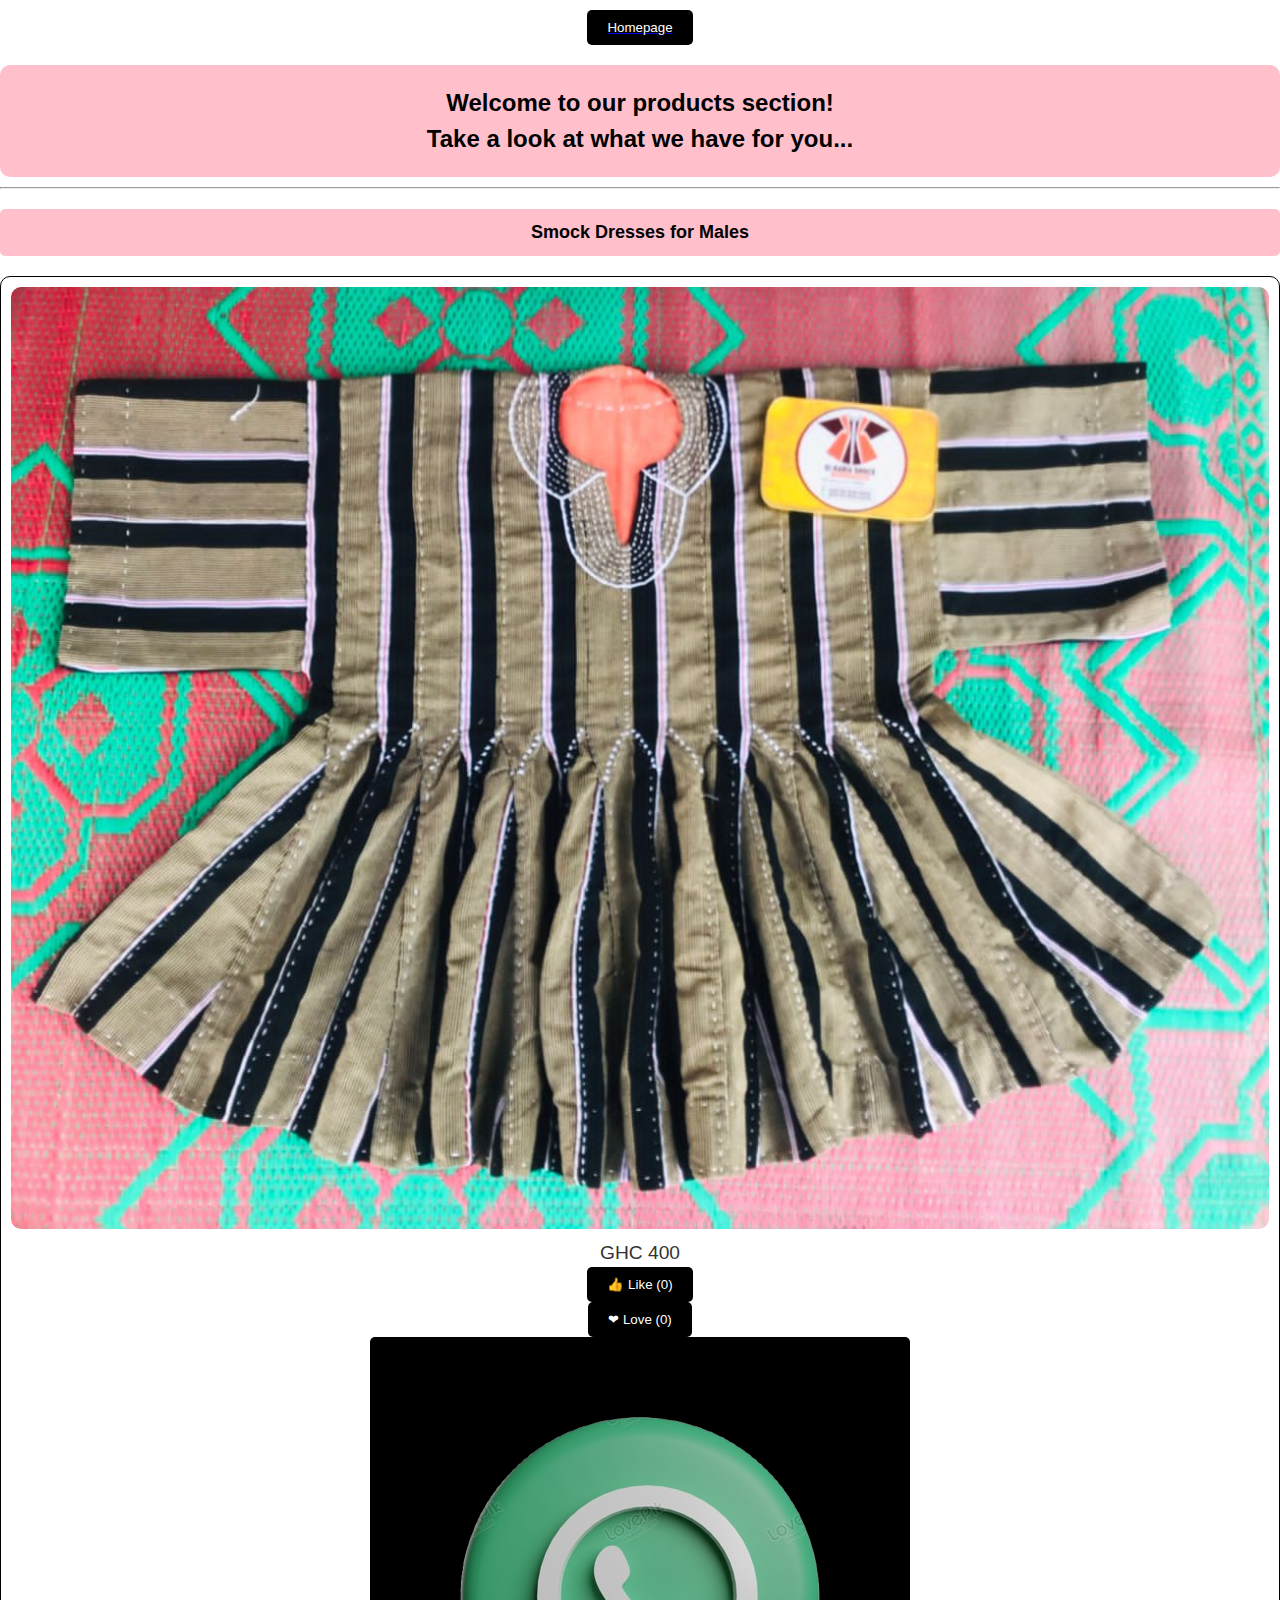
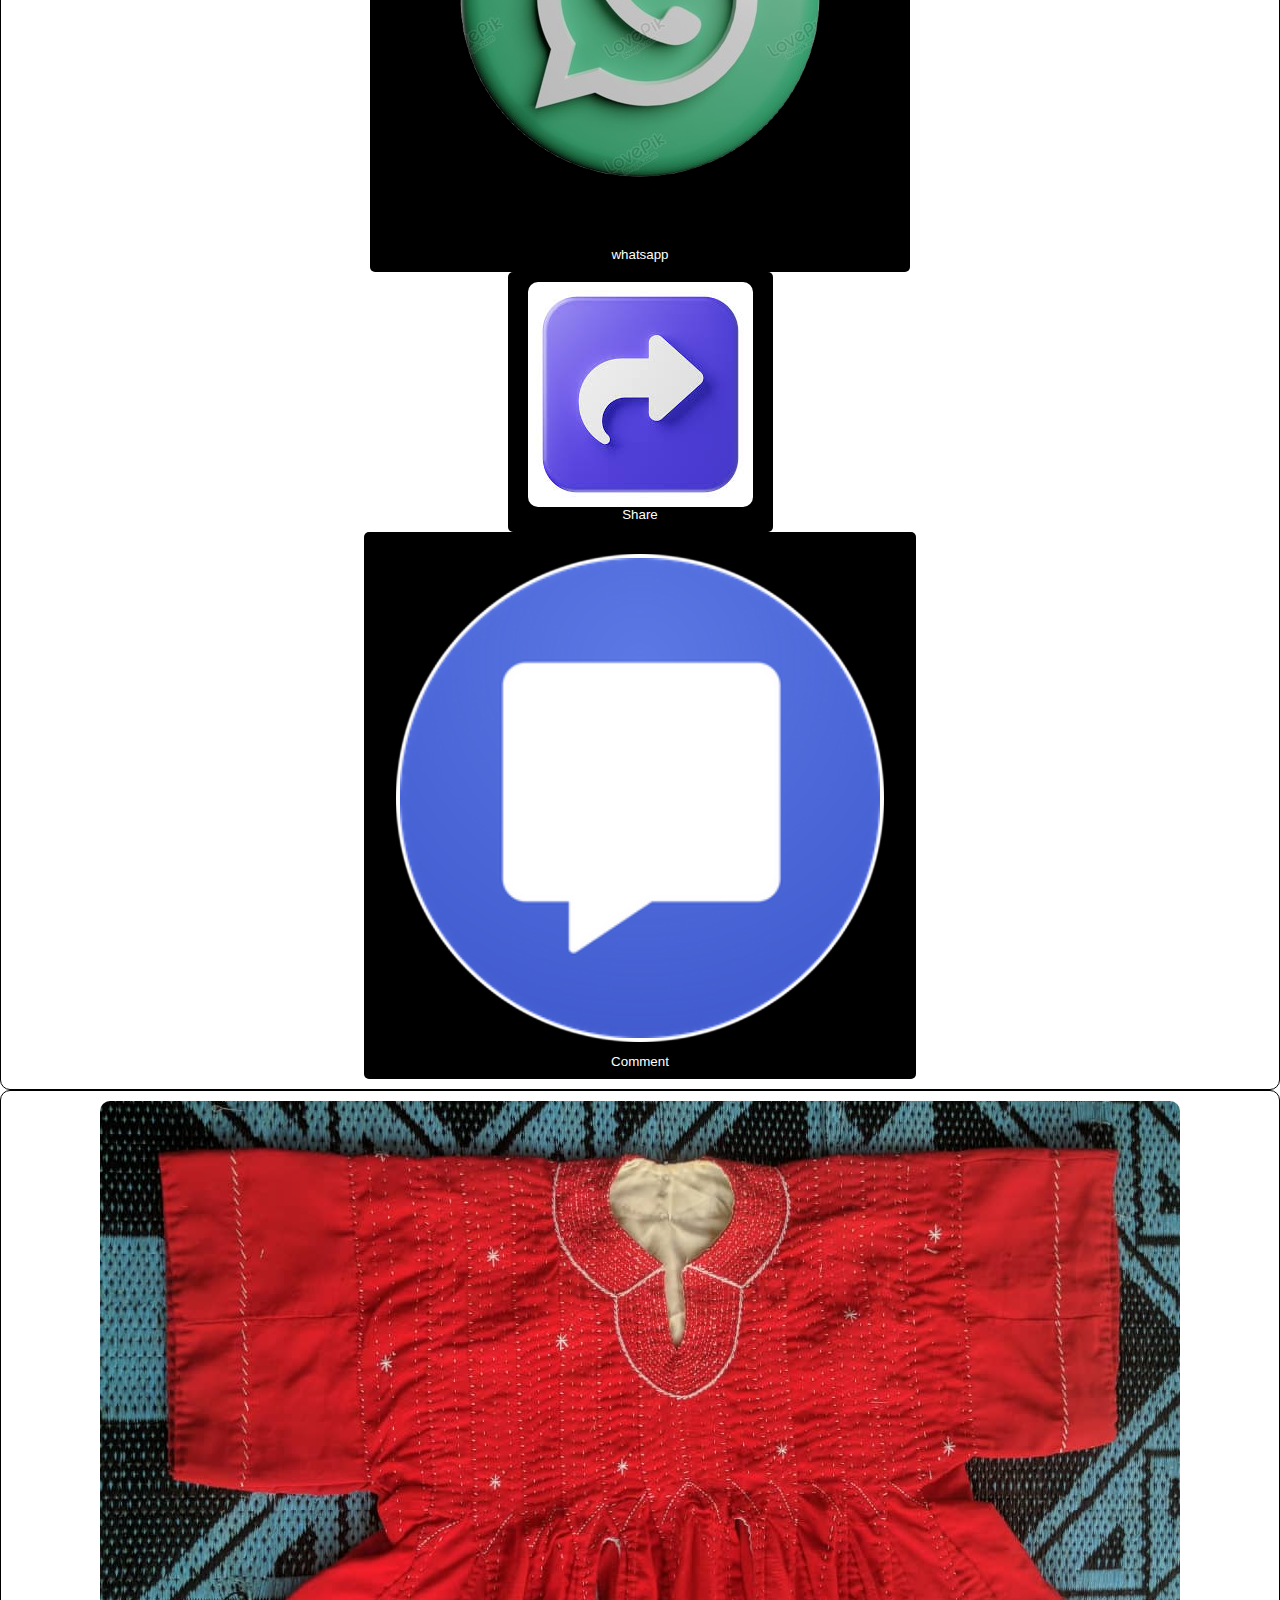
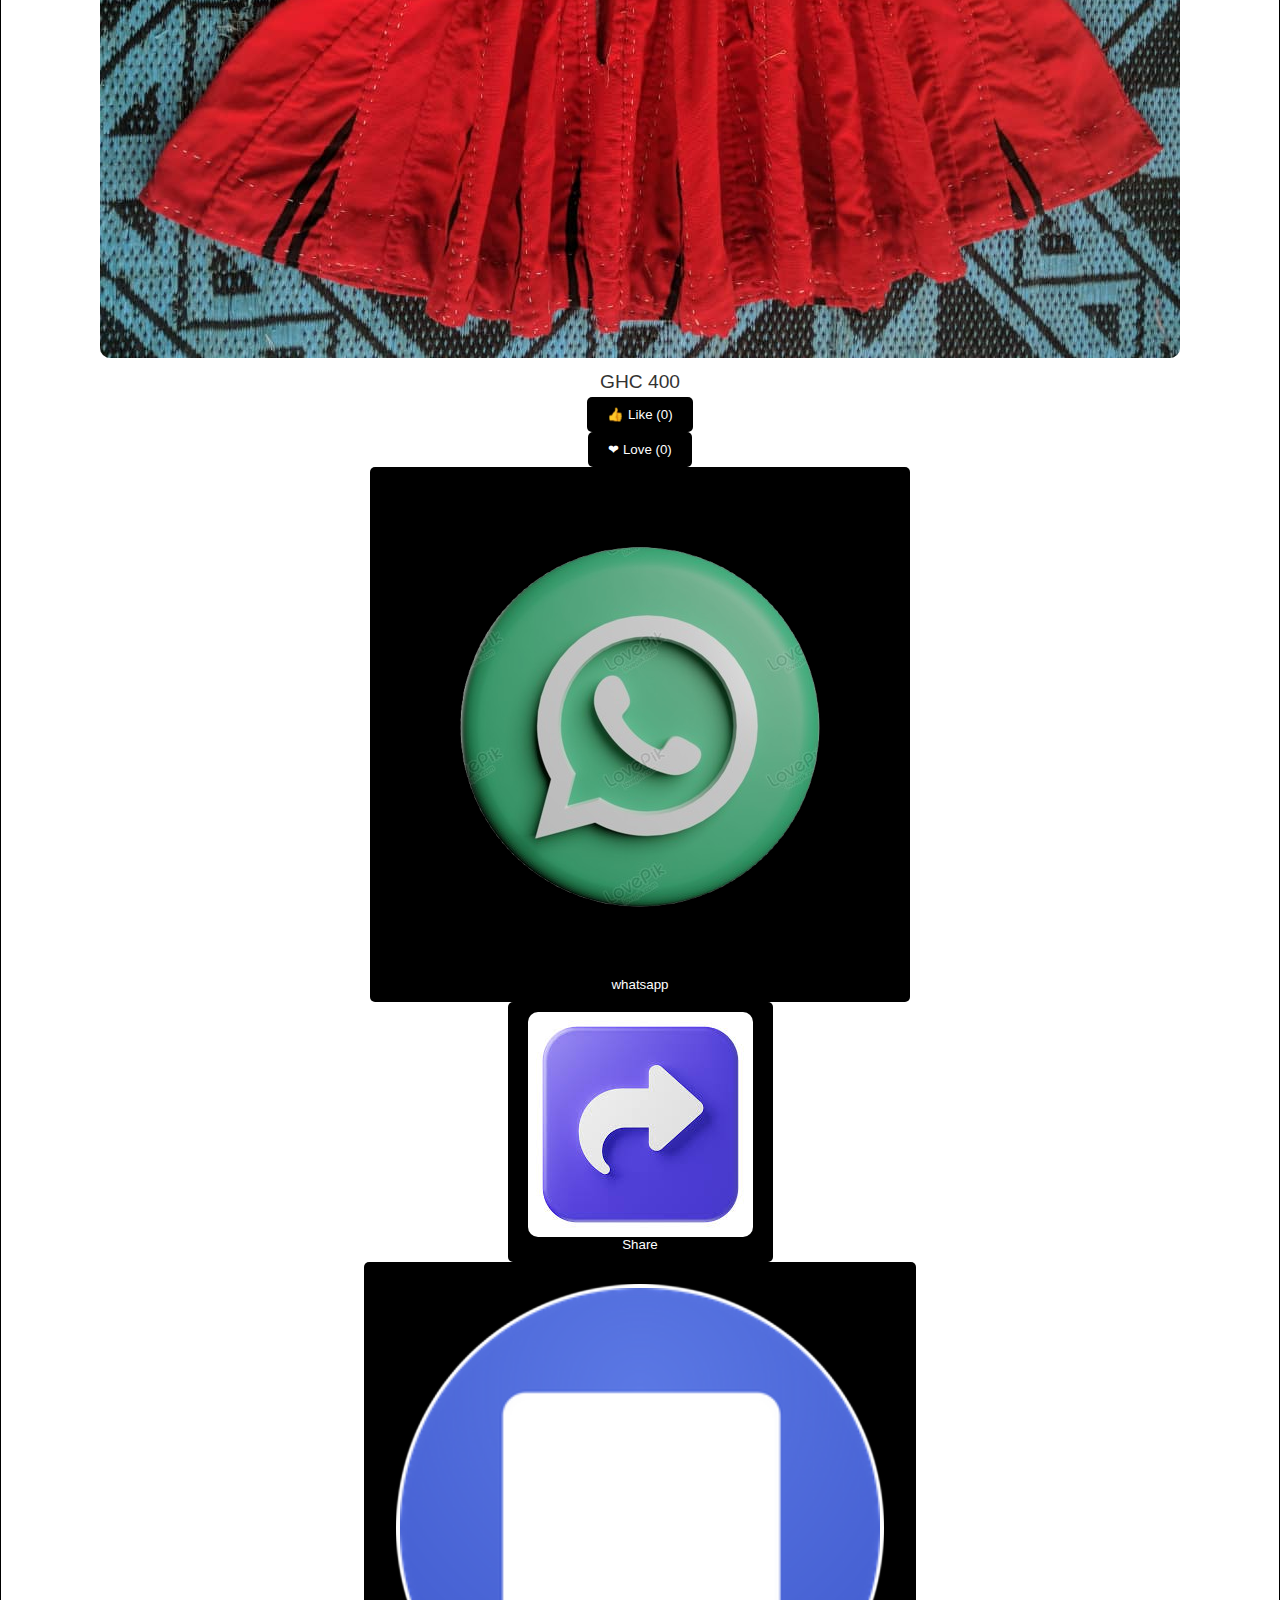
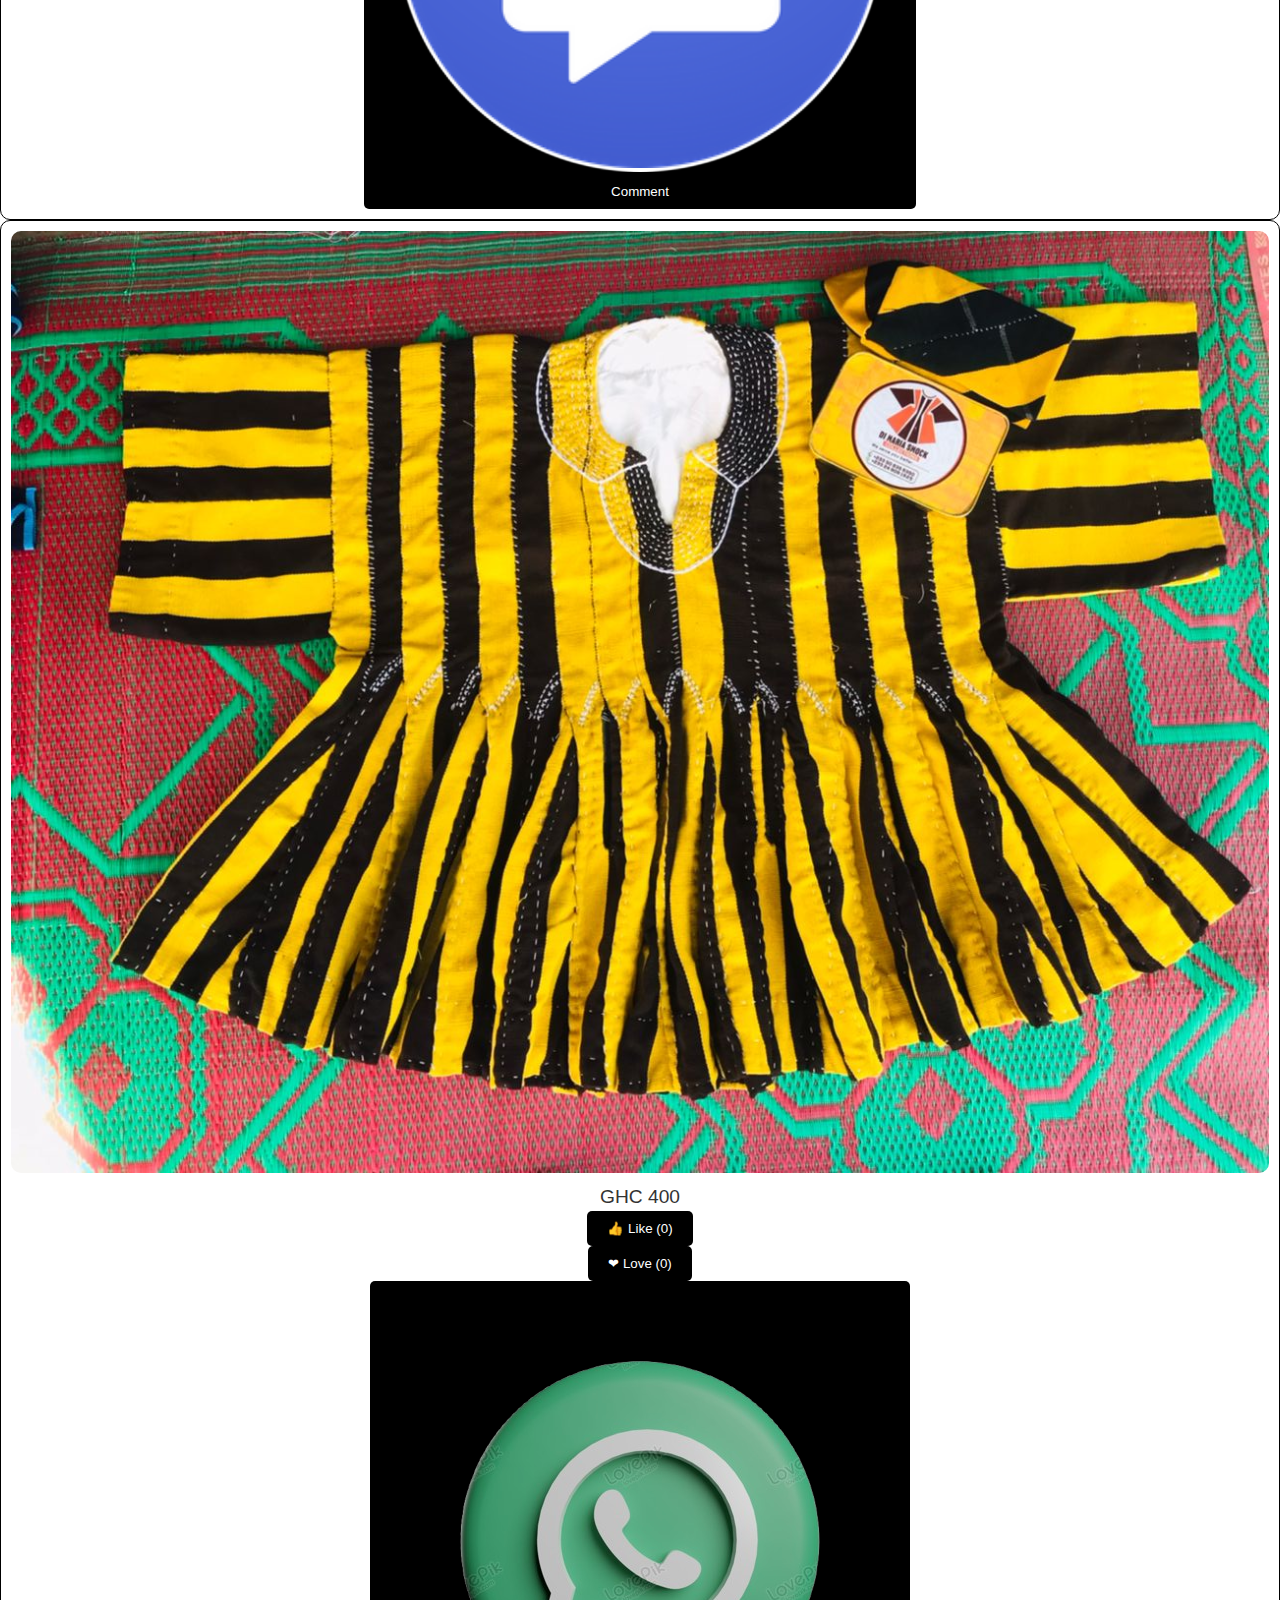
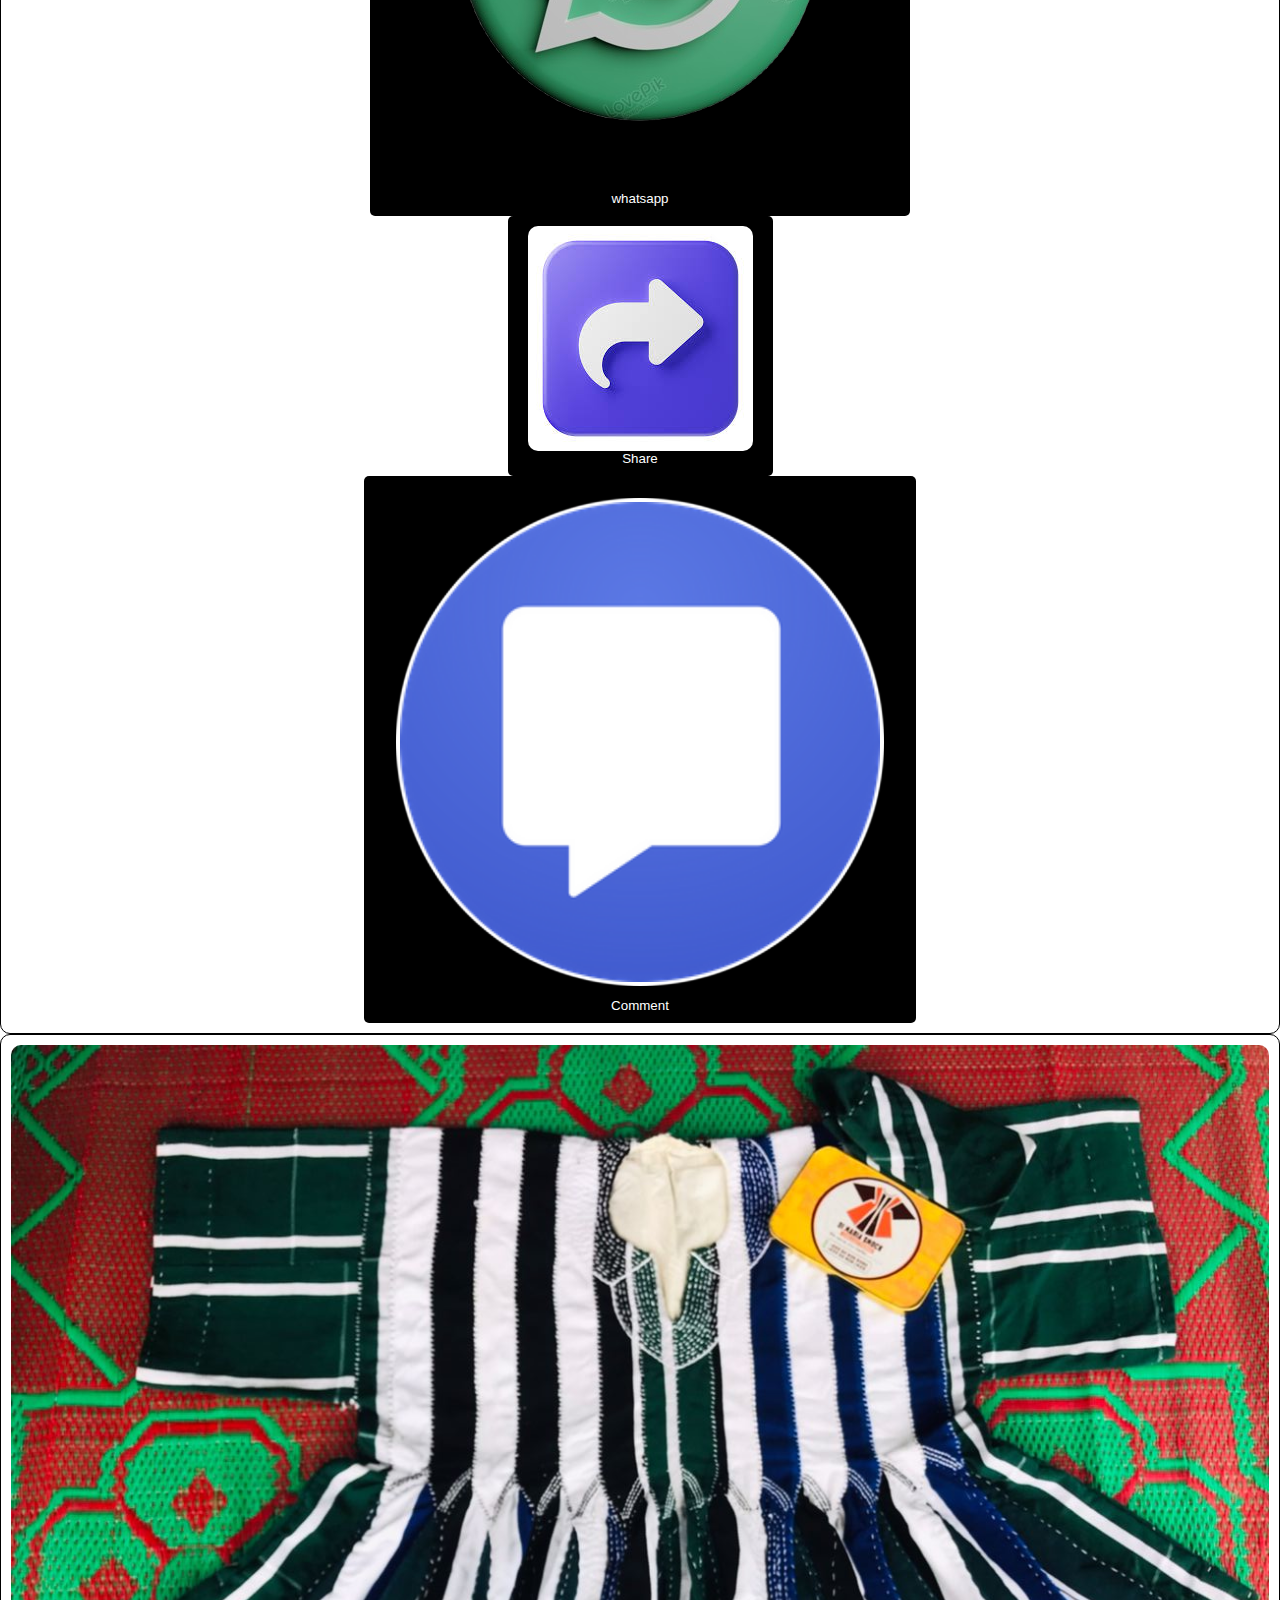
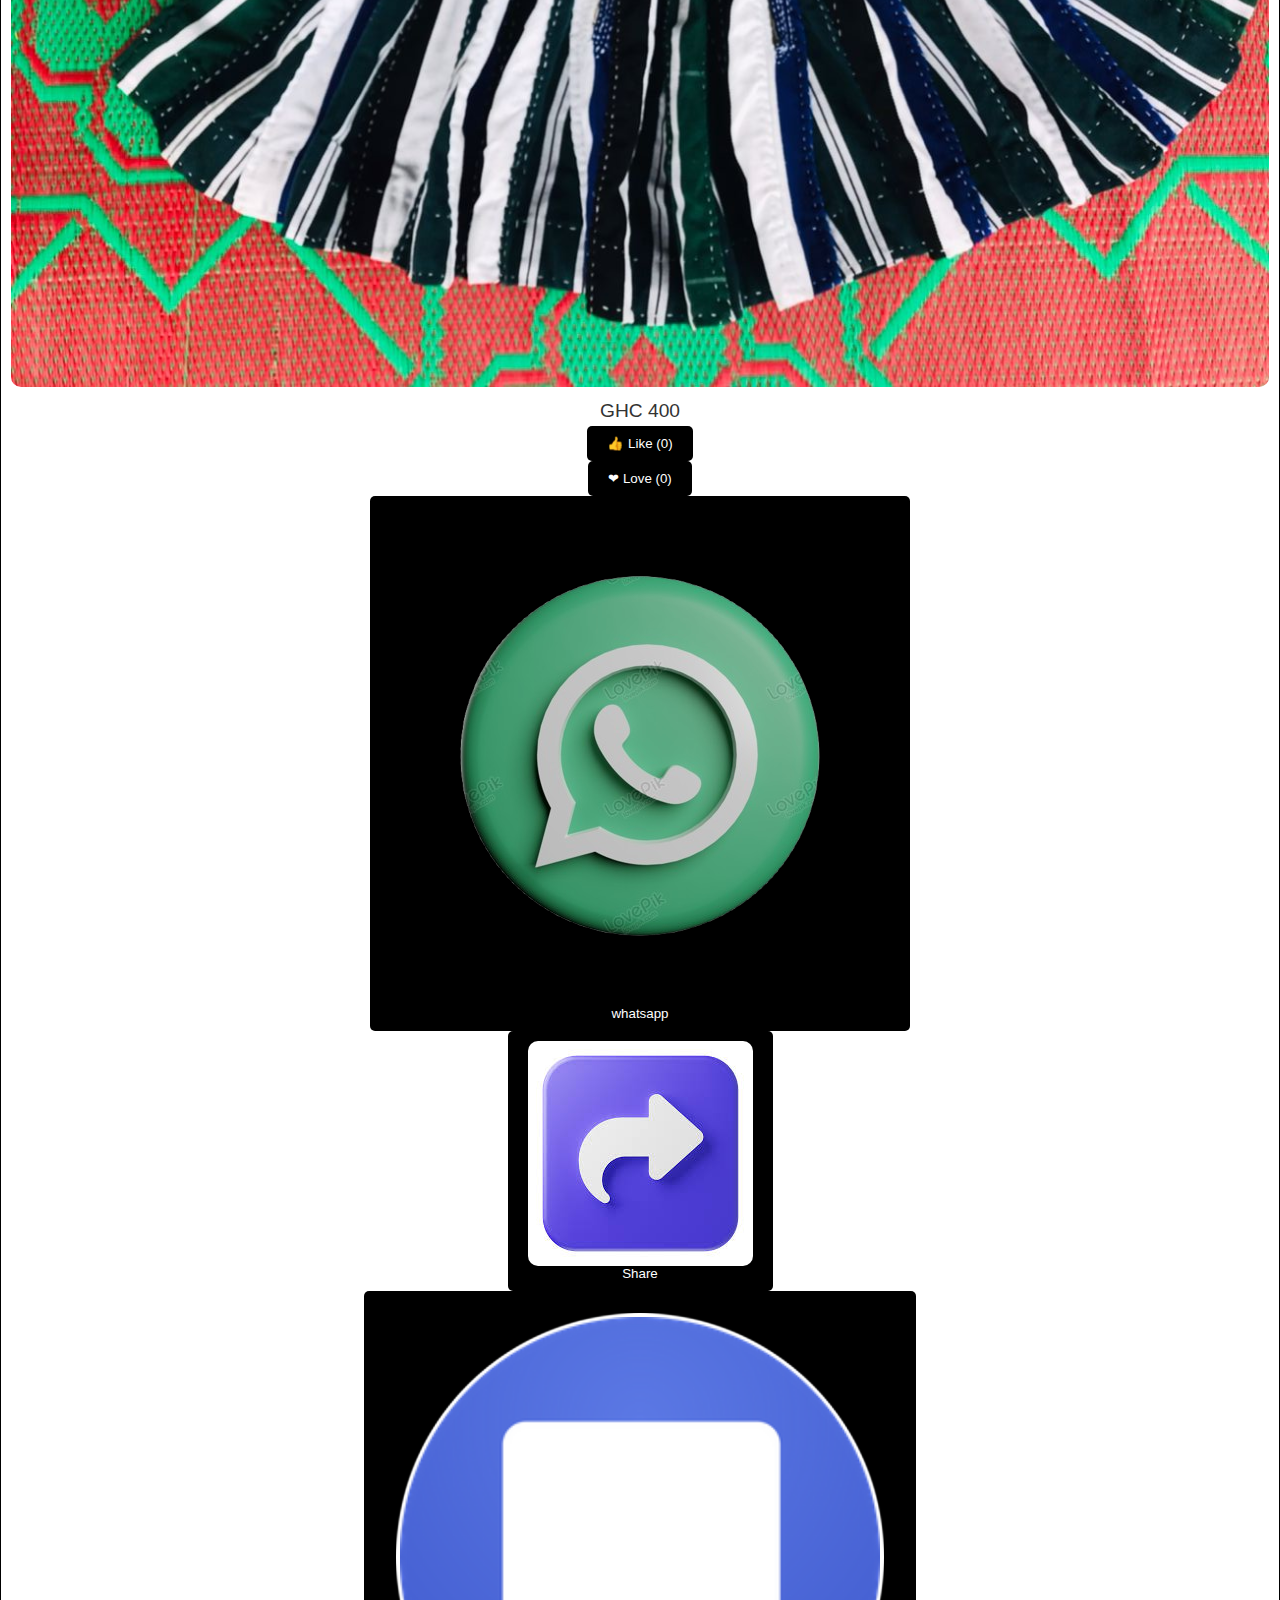
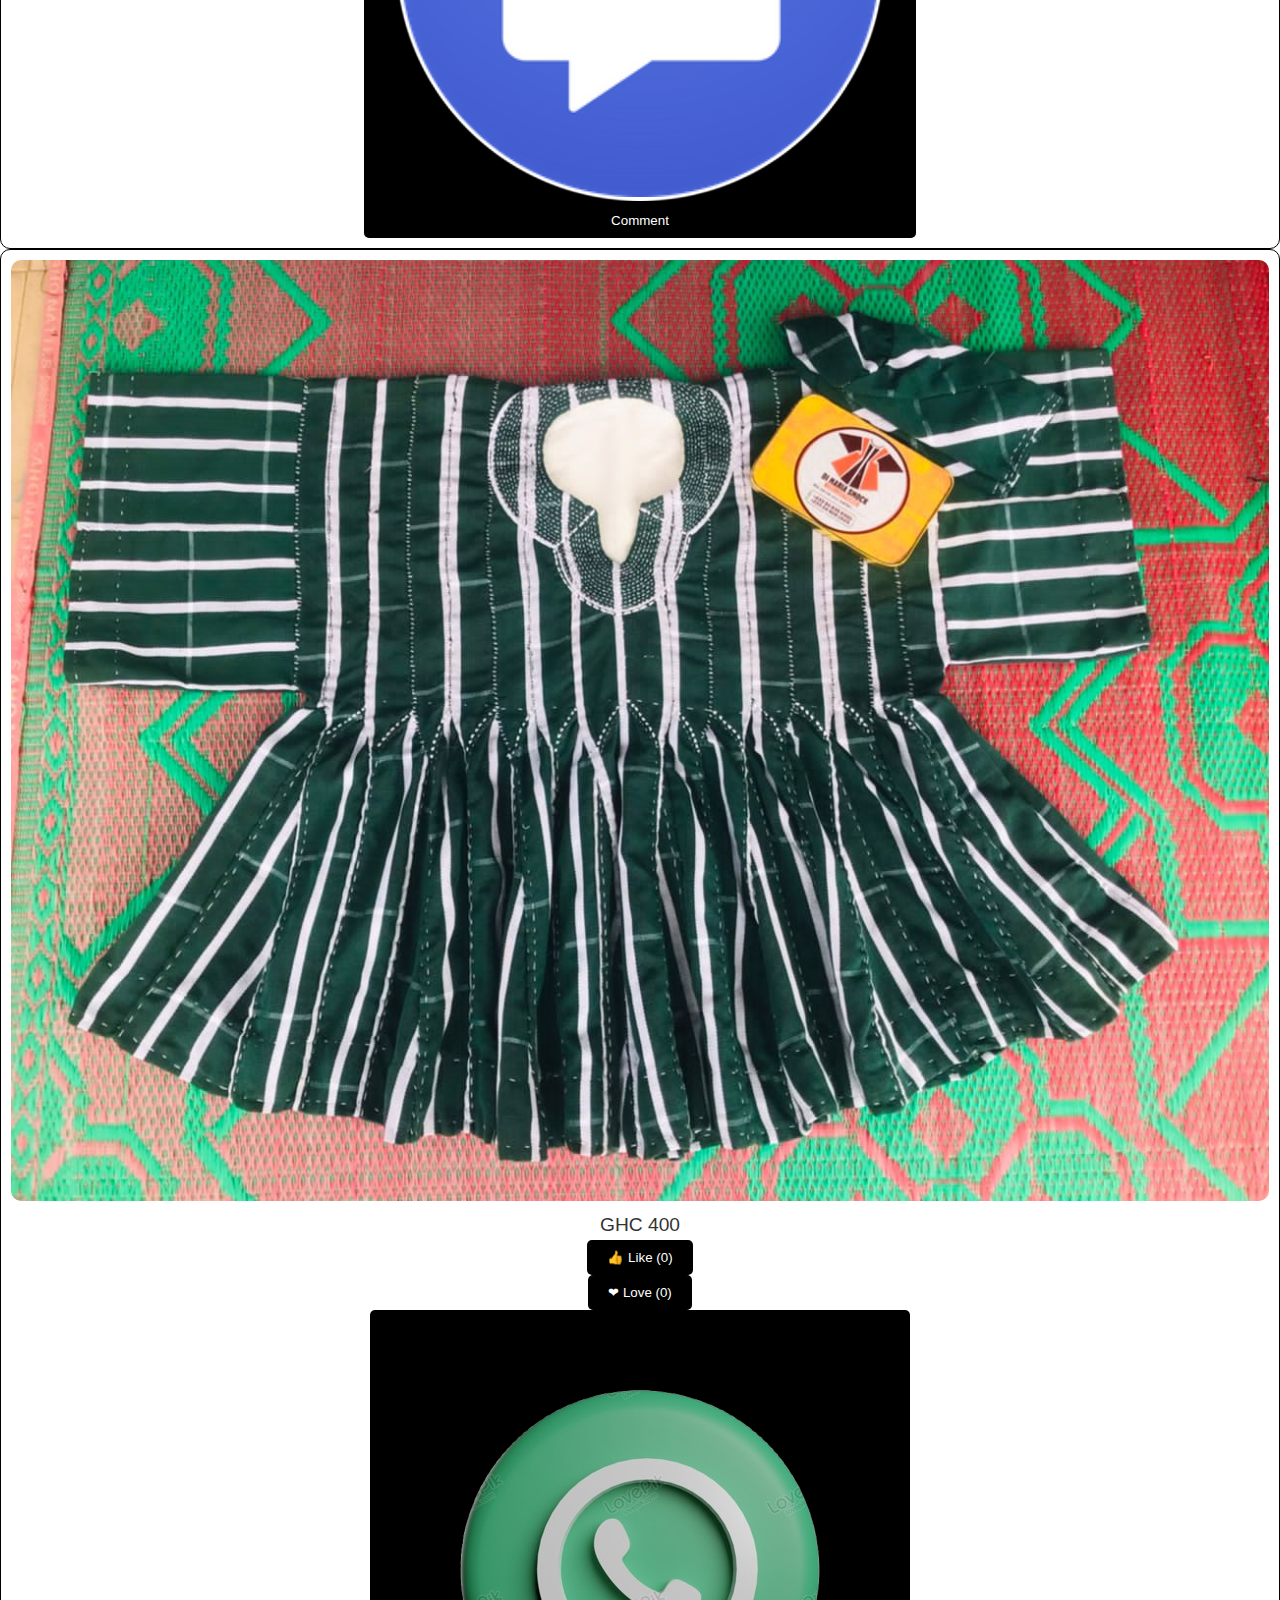
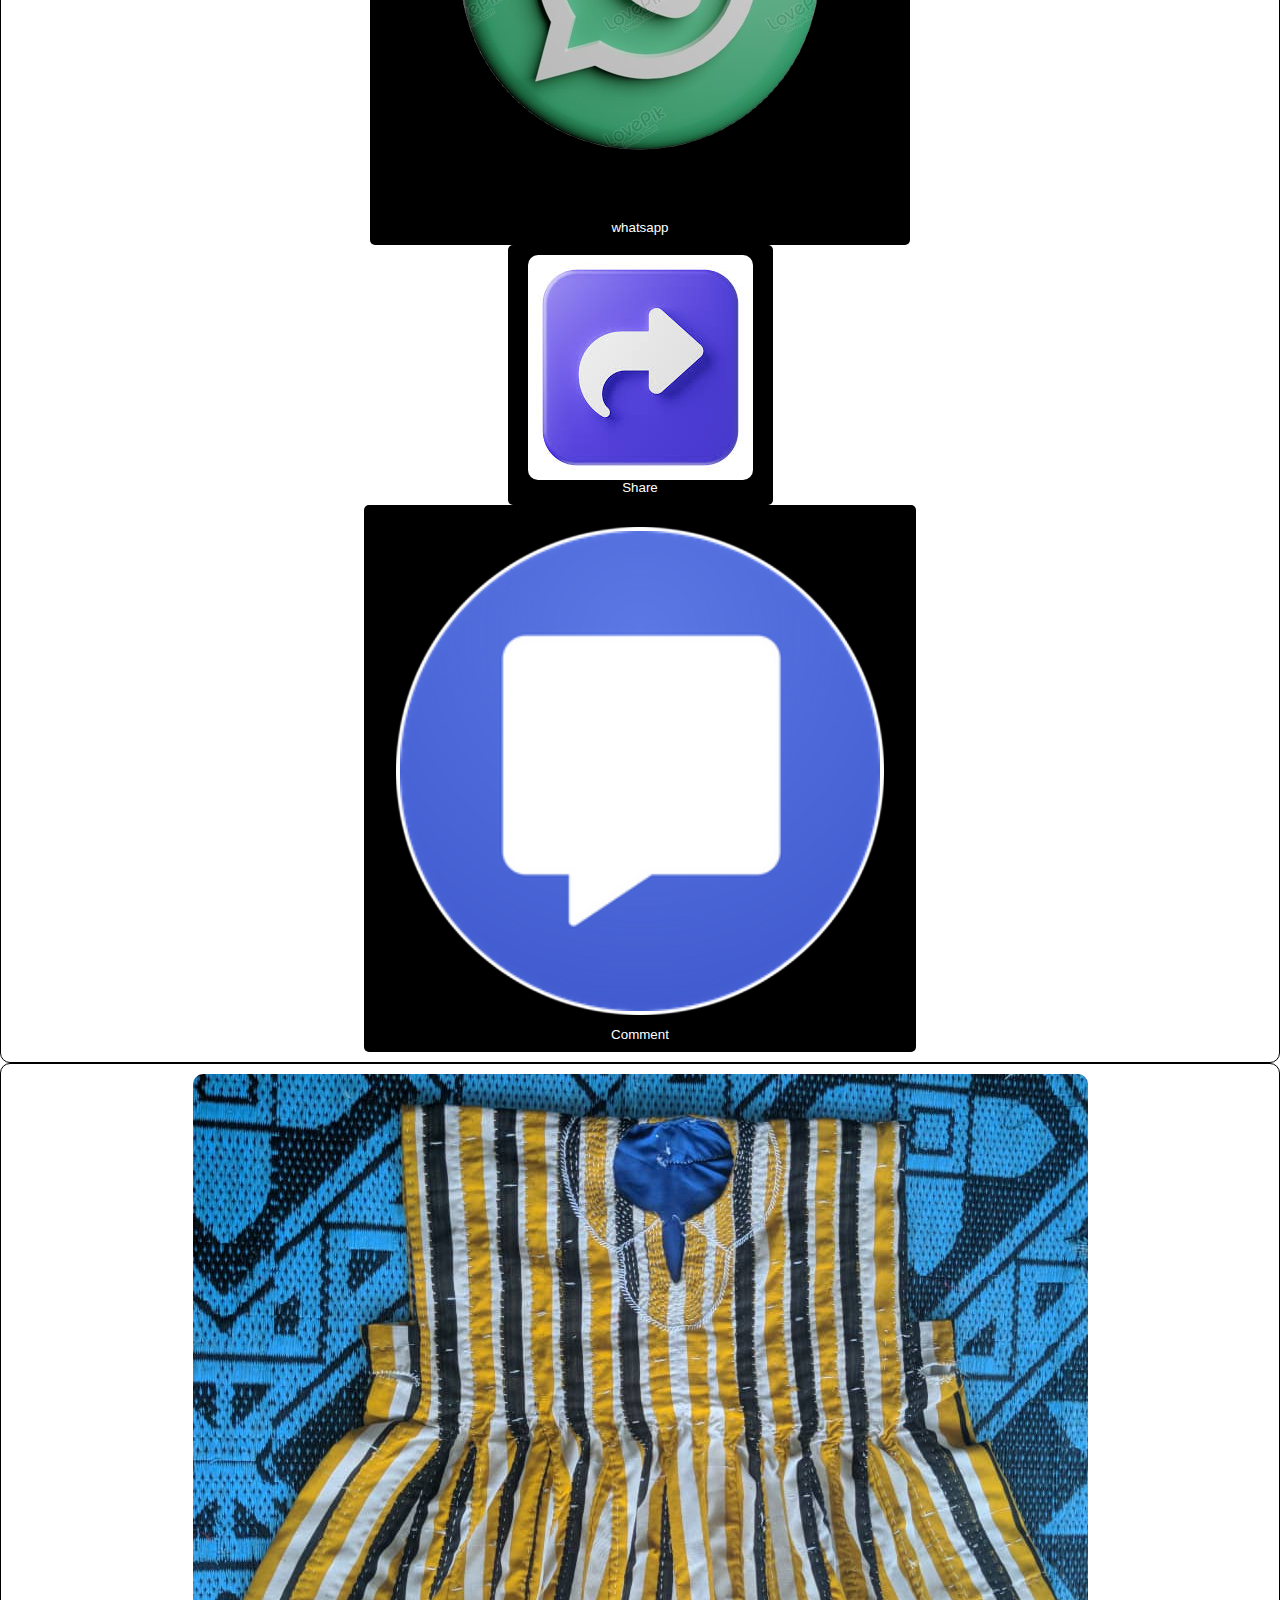
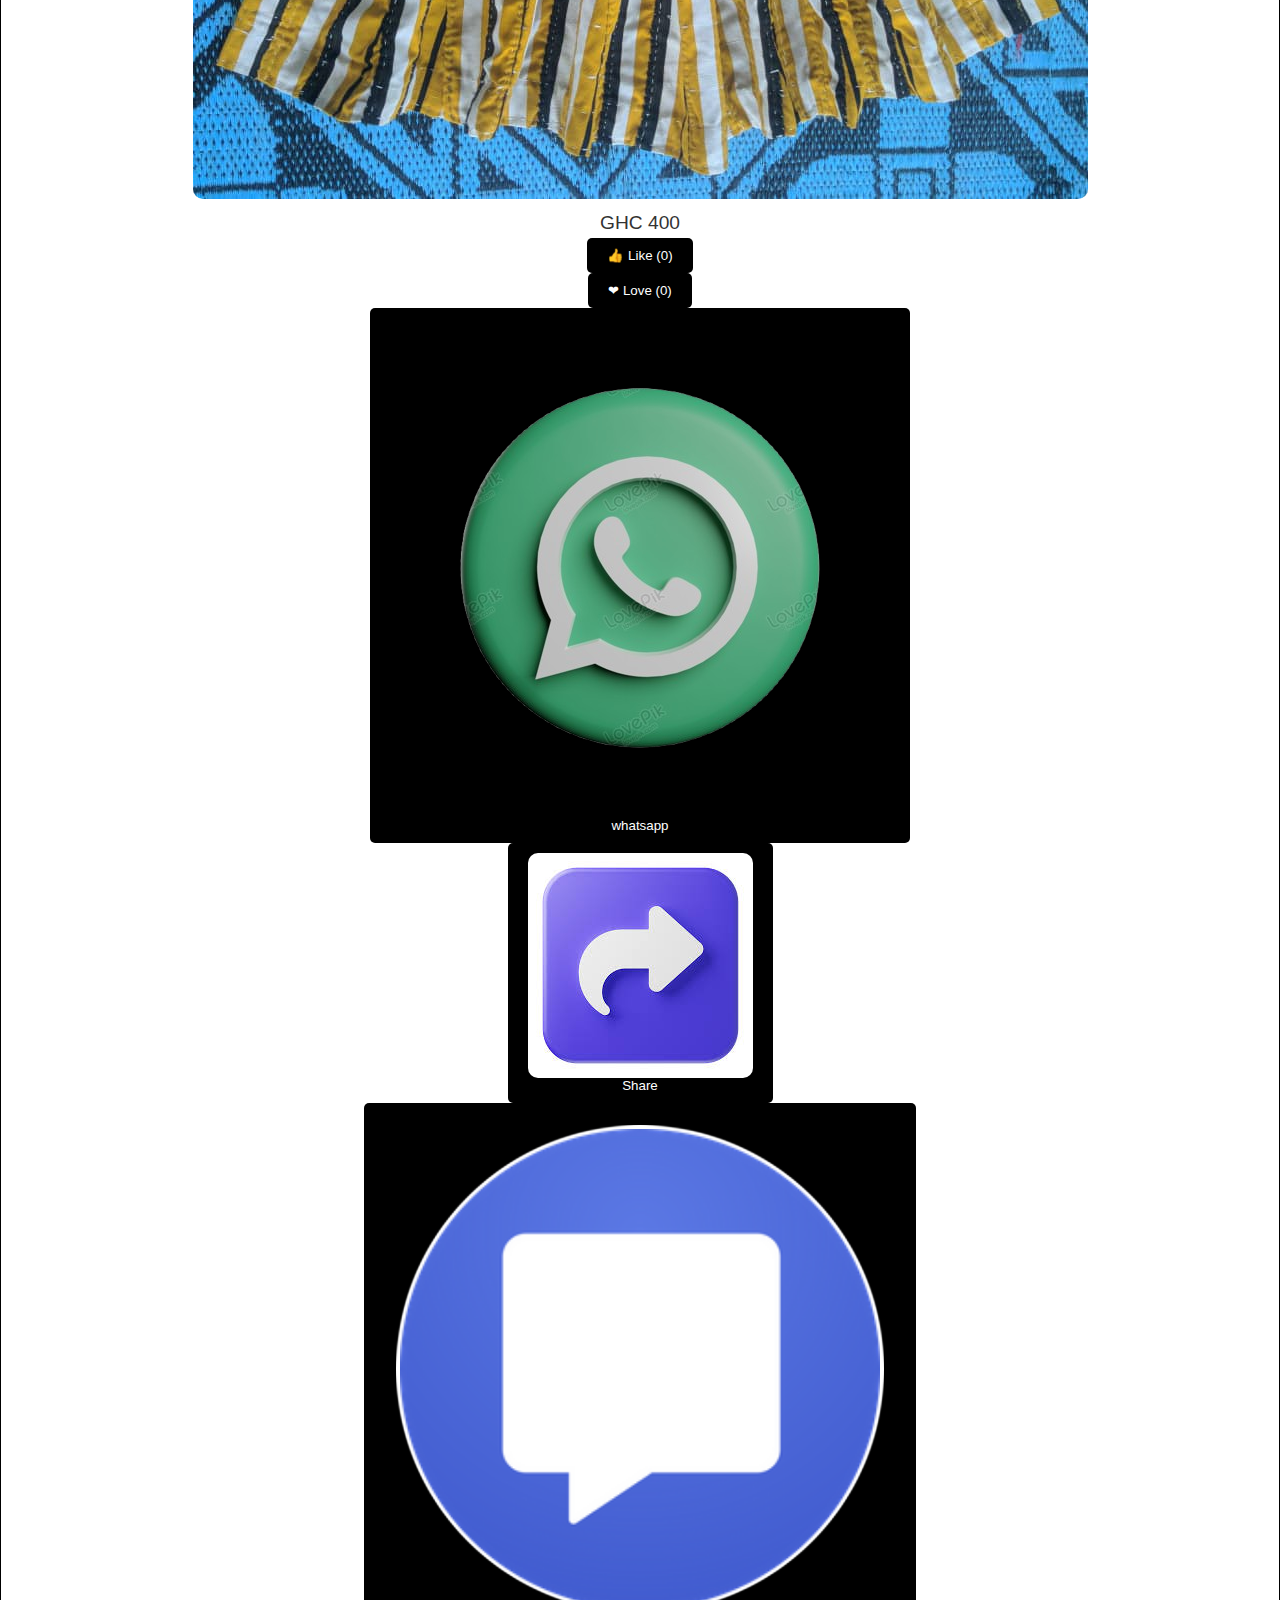
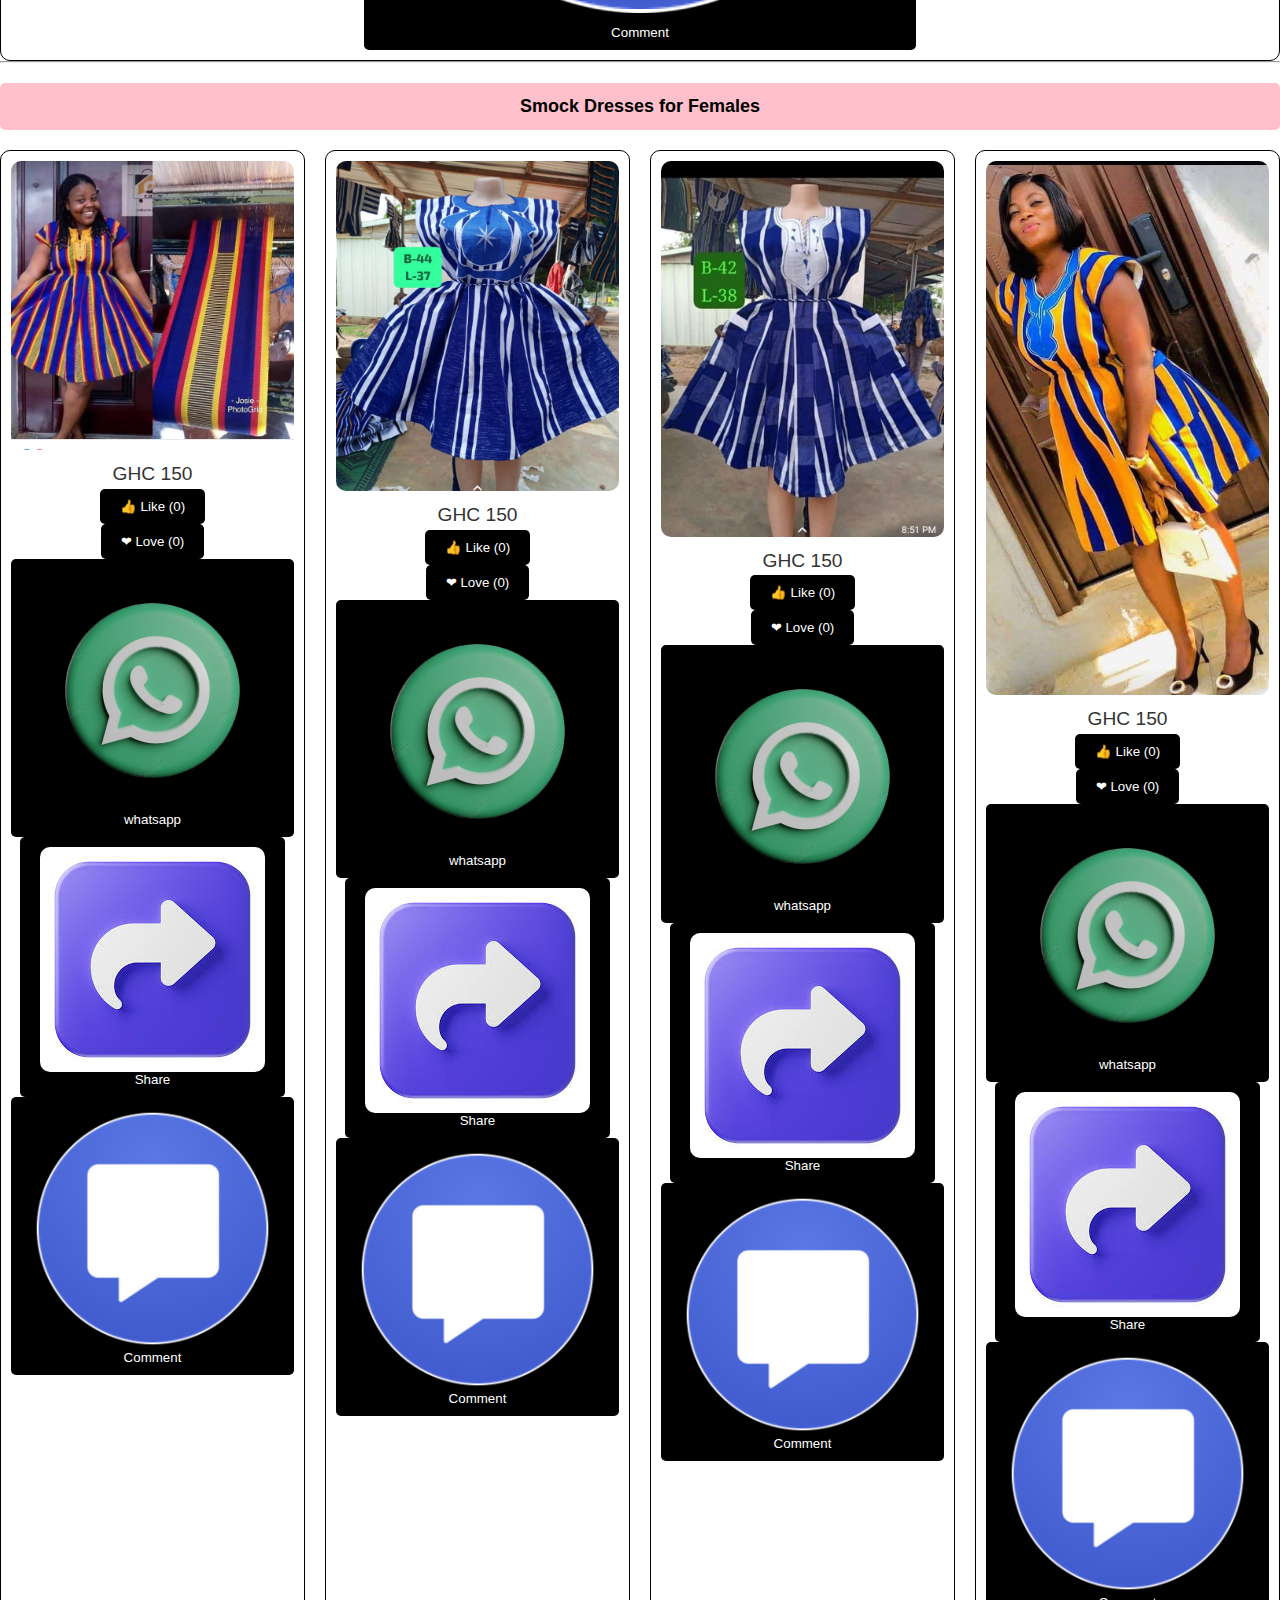
==== commit 3f5e6637: "Update ourproducts.html" ====
--- a/ourproducts.html
+++ b/ourproducts.html
@@ -4,7 +4,7 @@
     <meta charset="UTF-8">
     <meta name="viewport" content="width=device-width, initial-scale=1.0">
     <link rel="icon" href="20250126_144713.png">
-    <link rel="stylesheet" href="HTML/CSS/style.css">
+    <link rel="stylesheet" href="style.css">
     <title>OUR PRODUCTS - AGNES' WEAVING CENTER</title>
 </head>
 <body>
@@ -359,6 +359,6 @@
         </section>
     </main>
 
-    <script src="HTML/CSS/JS/script.js"></script>
+    <script src="script.js"></script>
 </body>
-</html>+</html>
--- a/style.css
+++ b/style.css
@@ -0,0 +1,186 @@
+/* Base Styles */
+* {
+    margin: 0;
+    padding: 0;
+    box-sizing: border-box;
+}
+
+body {
+    font-family: Arial, sans-serif;
+    font-size: 16px;
+    line-height: 1.5;
+    color: black;
+    background-color: white;
+}
+
+/* Container for centering content */
+.container {
+    width: 100%;
+    max-width: 1200px;
+    margin: 0 auto;
+    padding: 20px;
+}
+
+/* Navigation */
+.navbar {
+    padding: 10px;
+    background-color: white;
+}
+
+.navbar ul {
+    list-style: none;
+    padding: 0;
+    margin: 0;
+    display: flex;
+    justify-content: center;
+}
+
+.navbar ul li {
+    margin: 0 10px;
+}
+
+.nav-button {
+    background-color: black;
+    color: white;
+    padding: 10px 20px;
+    border: none;
+    border-radius: 5px;
+    cursor: pointer;
+}
+
+.nav-button:hover {
+    background-color: #444;
+}
+
+/* Typography */
+h1, h2, h3, h4, h5, h6 {
+    text-align: center;
+    margin: 10px 0;
+}
+
+h1 {
+    font-size: 1.5rem; /* 32px */
+    background-color: pink;
+    border-radius: 10px;
+    padding: 20px;
+}
+
+h2, h3, h4, h5, h6 {
+    background-color:pink;
+    color: black;
+    padding: 10px;
+    border-radius: 5px;
+    margin: 20px 0;
+    font-size: large;
+}
+
+p {
+    font-size: 1rem; /* 16px */
+    text-align: left;
+    margin: 10px 0;
+    background-color:wheat;
+    border-radius: 5px;
+}
+
+/* Images */
+img {
+    max-width: 100%;
+    height: auto;
+    display: block;
+    margin: 0 auto;
+    border-radius: 10px;
+}
+
+/* Sections */
+.about-section, .services-section, .values-section, .contact-section, .products-section {
+    margin: 10px 0;
+}
+
+.services-image {
+    display: flex;
+    justify-content: center;
+    gap: 0.01em;
+    flex-wrap:wrap;
+}
+
+/* Buttons */
+button {
+    background-color: black;
+    color: white;
+    padding: 10px 20px;
+    border: none;
+    border-radius: 5px;
+    cursor: pointer;
+    display: block;
+    margin: 0 auto;
+}
+
+button:hover {
+    background-color:#ccc;
+}
+
+/* Product Grid */
+.product-grid {
+    display: grid;
+    grid-template-columns: repeat(auto-fit, minmax(250px, 1fr));
+    gap: 20px;
+    margin: 20px 0;
+}
+
+.product-item {
+    text-align: center;
+    border: 1px solid black;
+    border-radius: 10px;
+    padding: 10px;
+    background-color: white;
+}
+
+.price {
+    display: block;
+    margin-top: 10px;
+    font-size: 1.2rem;
+    color: #333;
+}
+
+/* Call to Action */
+.call-to-action {
+    text-align: center;
+    margin: 20px 0;
+}
+
+.cta-heading {
+    font-size: 1.5rem;
+    text-decoration: underline;
+}
+
+/* Media Queries for Responsive Design */
+
+/* Tablets (768px and up) */
+@media (min-width: 768px) {
+    .main-content {
+        flex-direction: row; /* Side-by-side layout on larger screens */
+    }
+
+    .left {
+        width: 30%; /* Adjust width for larger screens */
+    }
+
+    .right {
+        width: 70%; /* Adjust width for larger screens */
+    }
+}
+
+/* Desktops (1024px and up) */
+@media (min-width: 1024px) {
+    .main-content {
+        padding: 40px;
+    }
+
+    .left {
+        width: 20%; /* Adjust width for desktops */
+    }
+
+    .right {
+        width: 80%; /* Adjust width for desktops */
+    }
+}
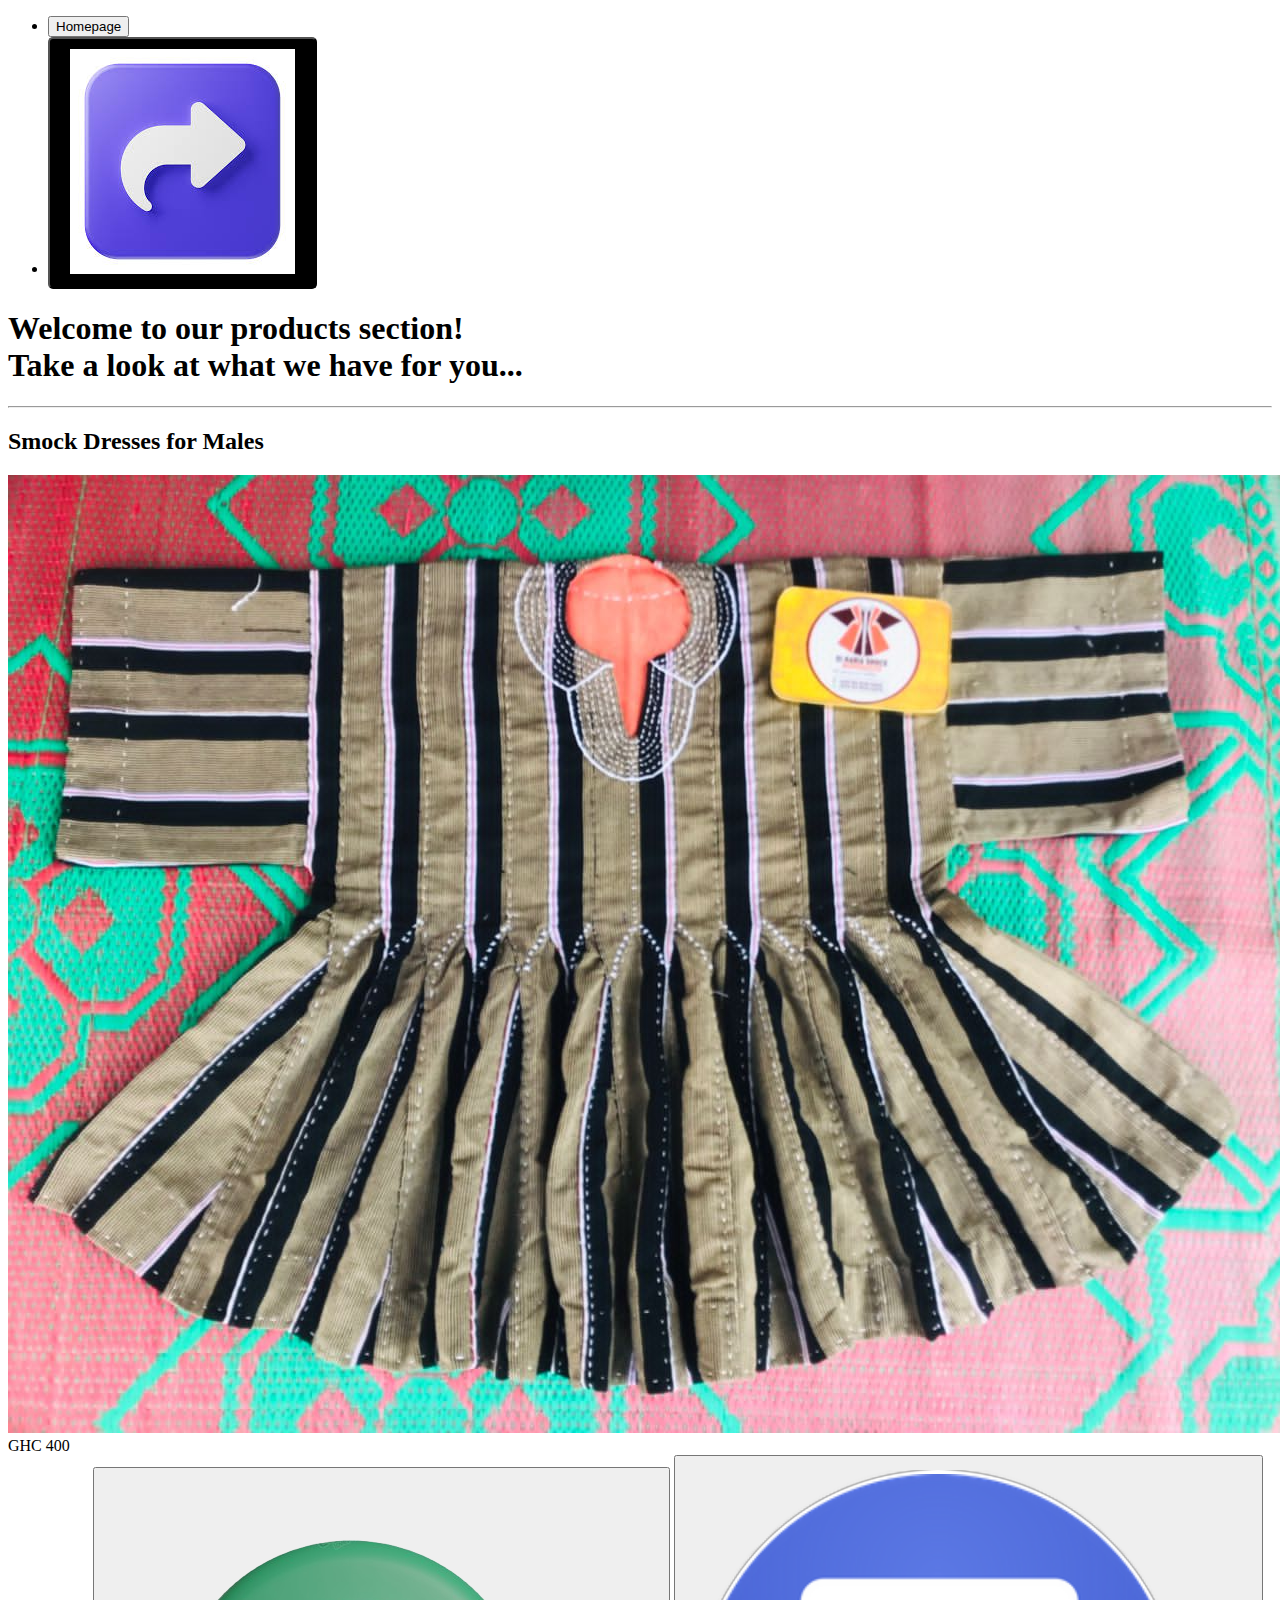
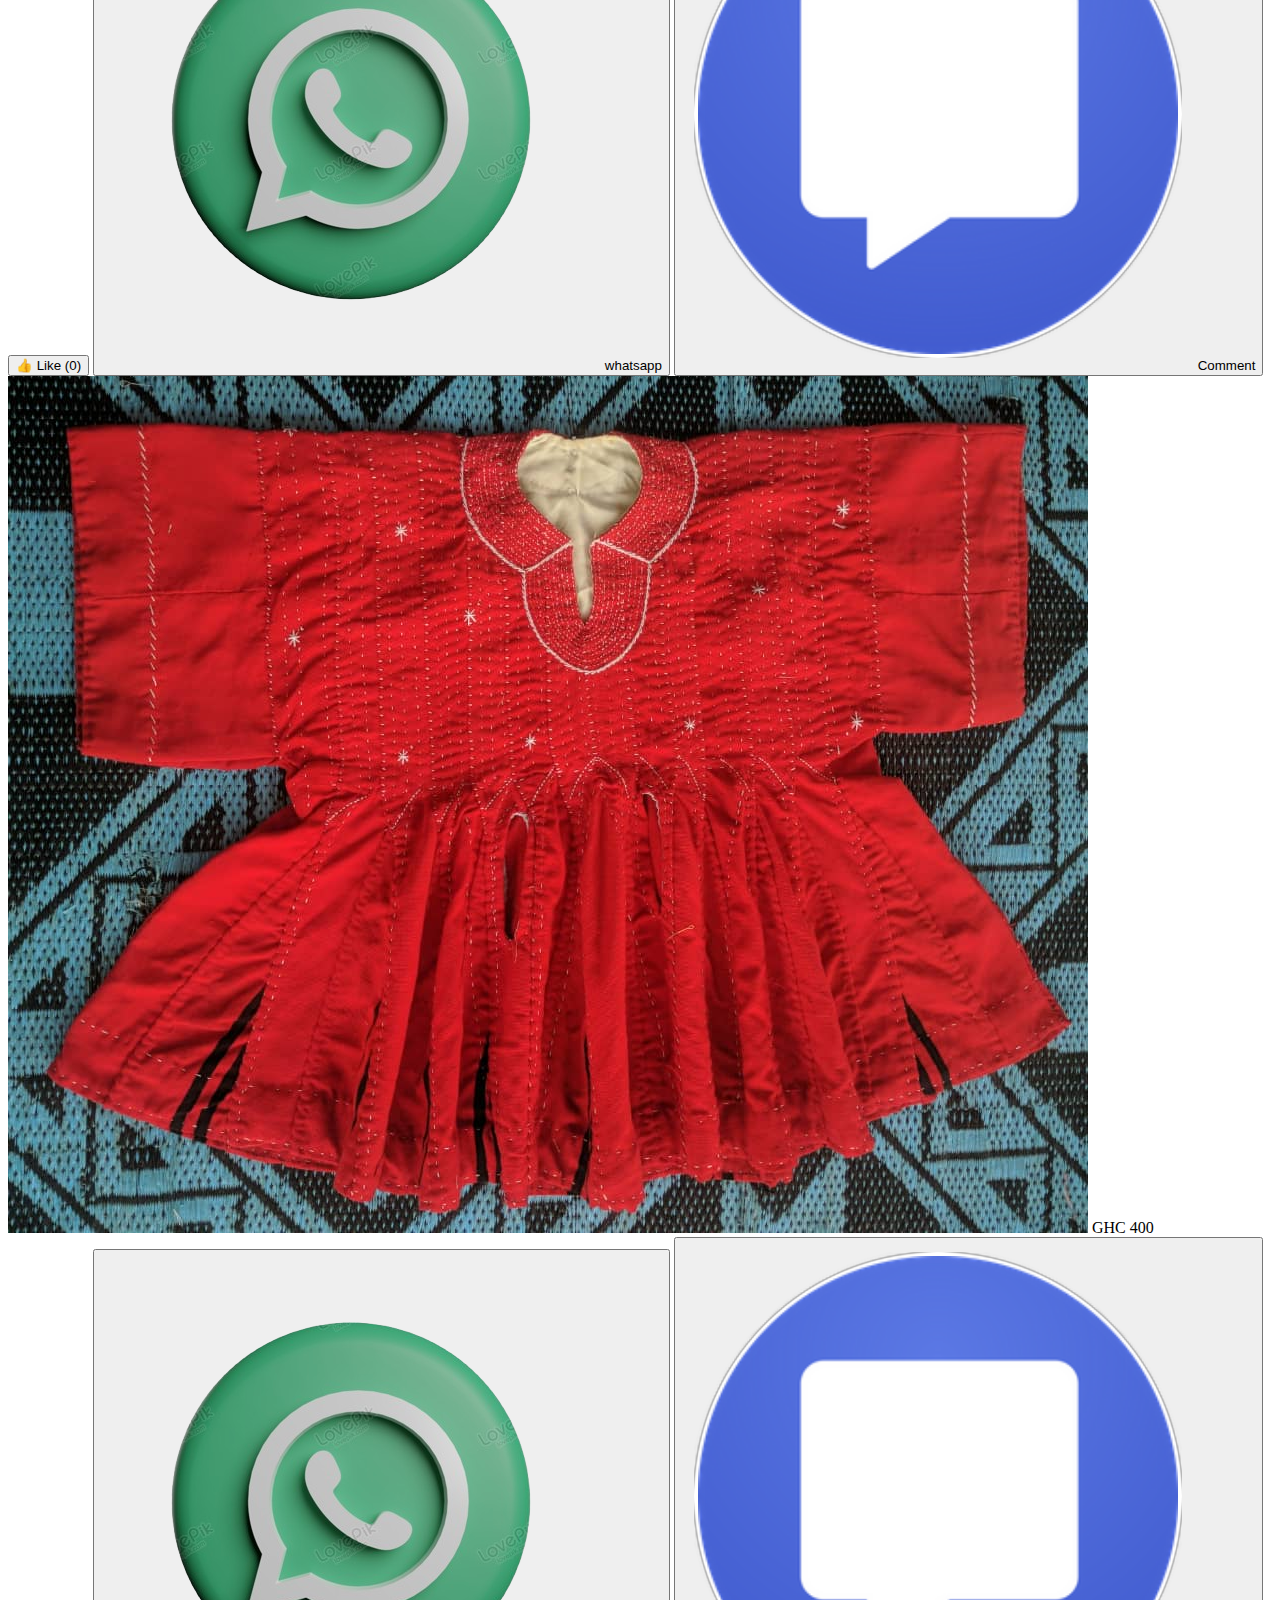
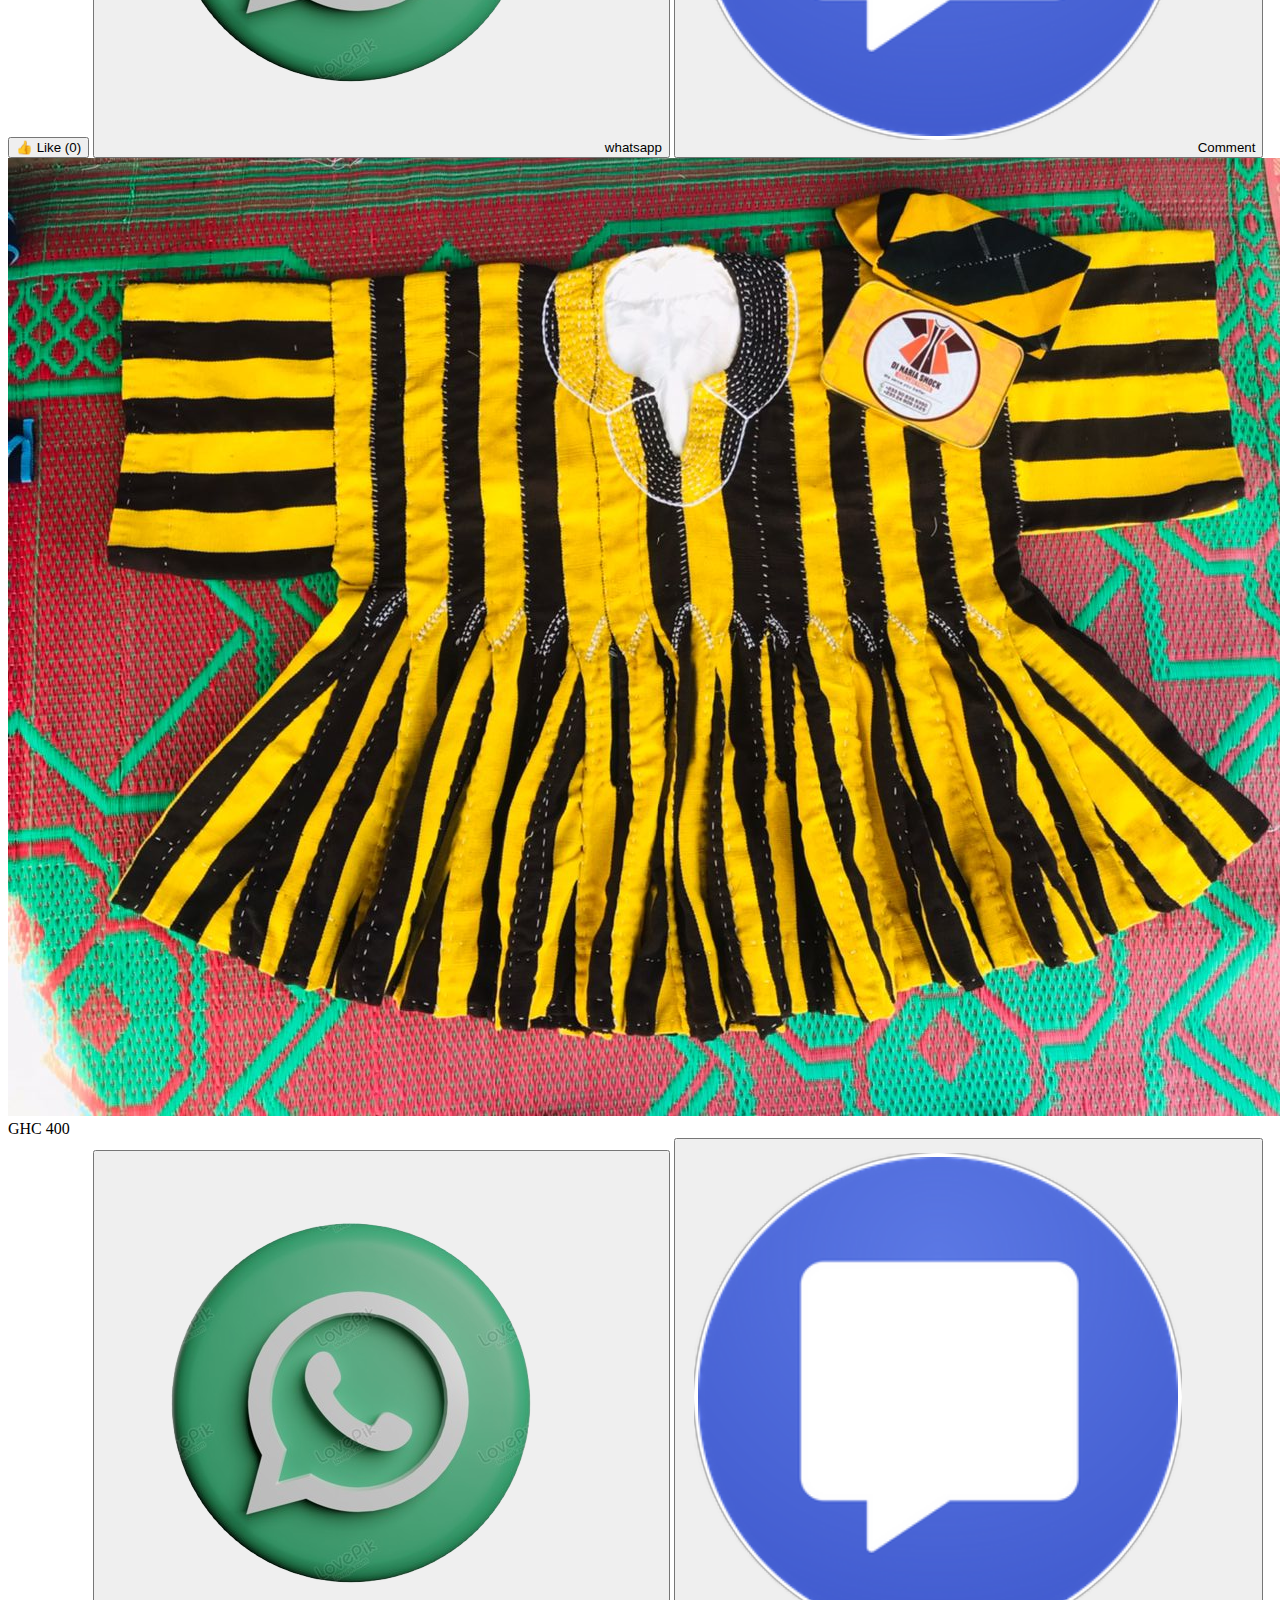
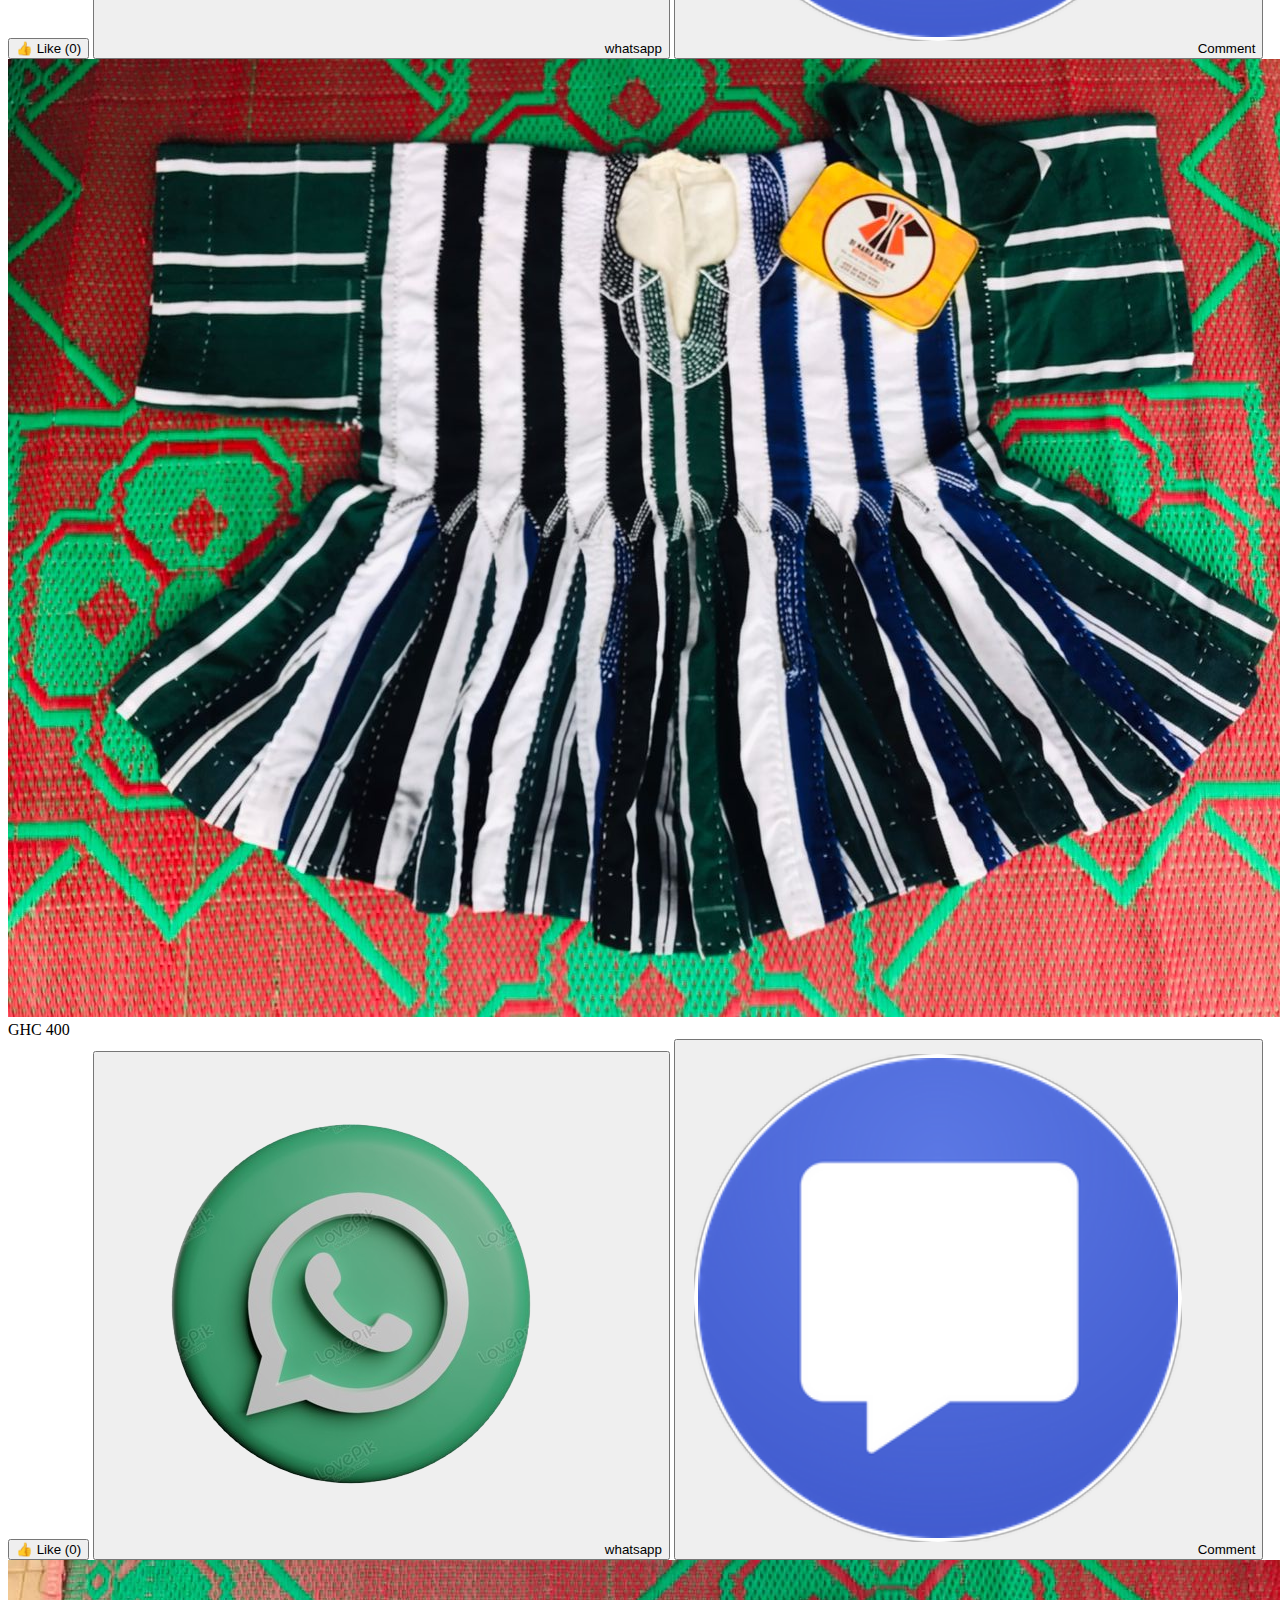
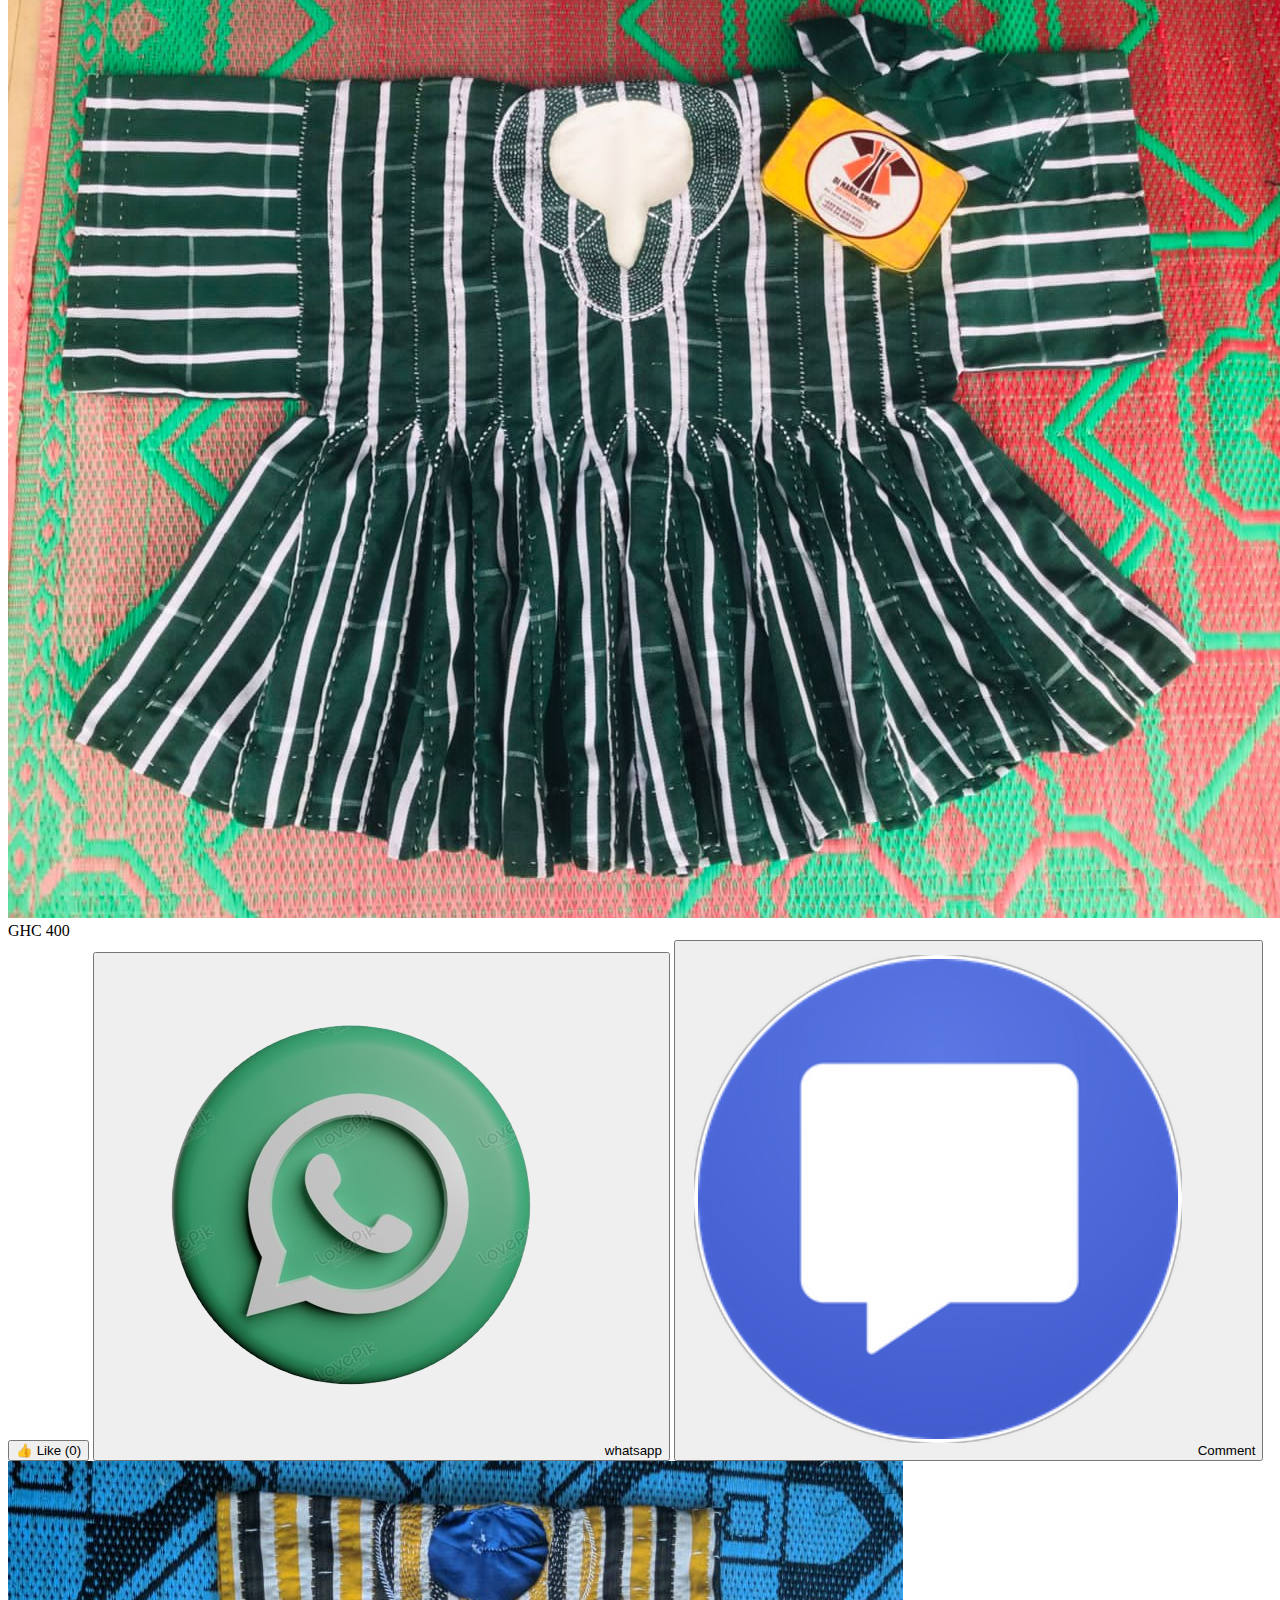
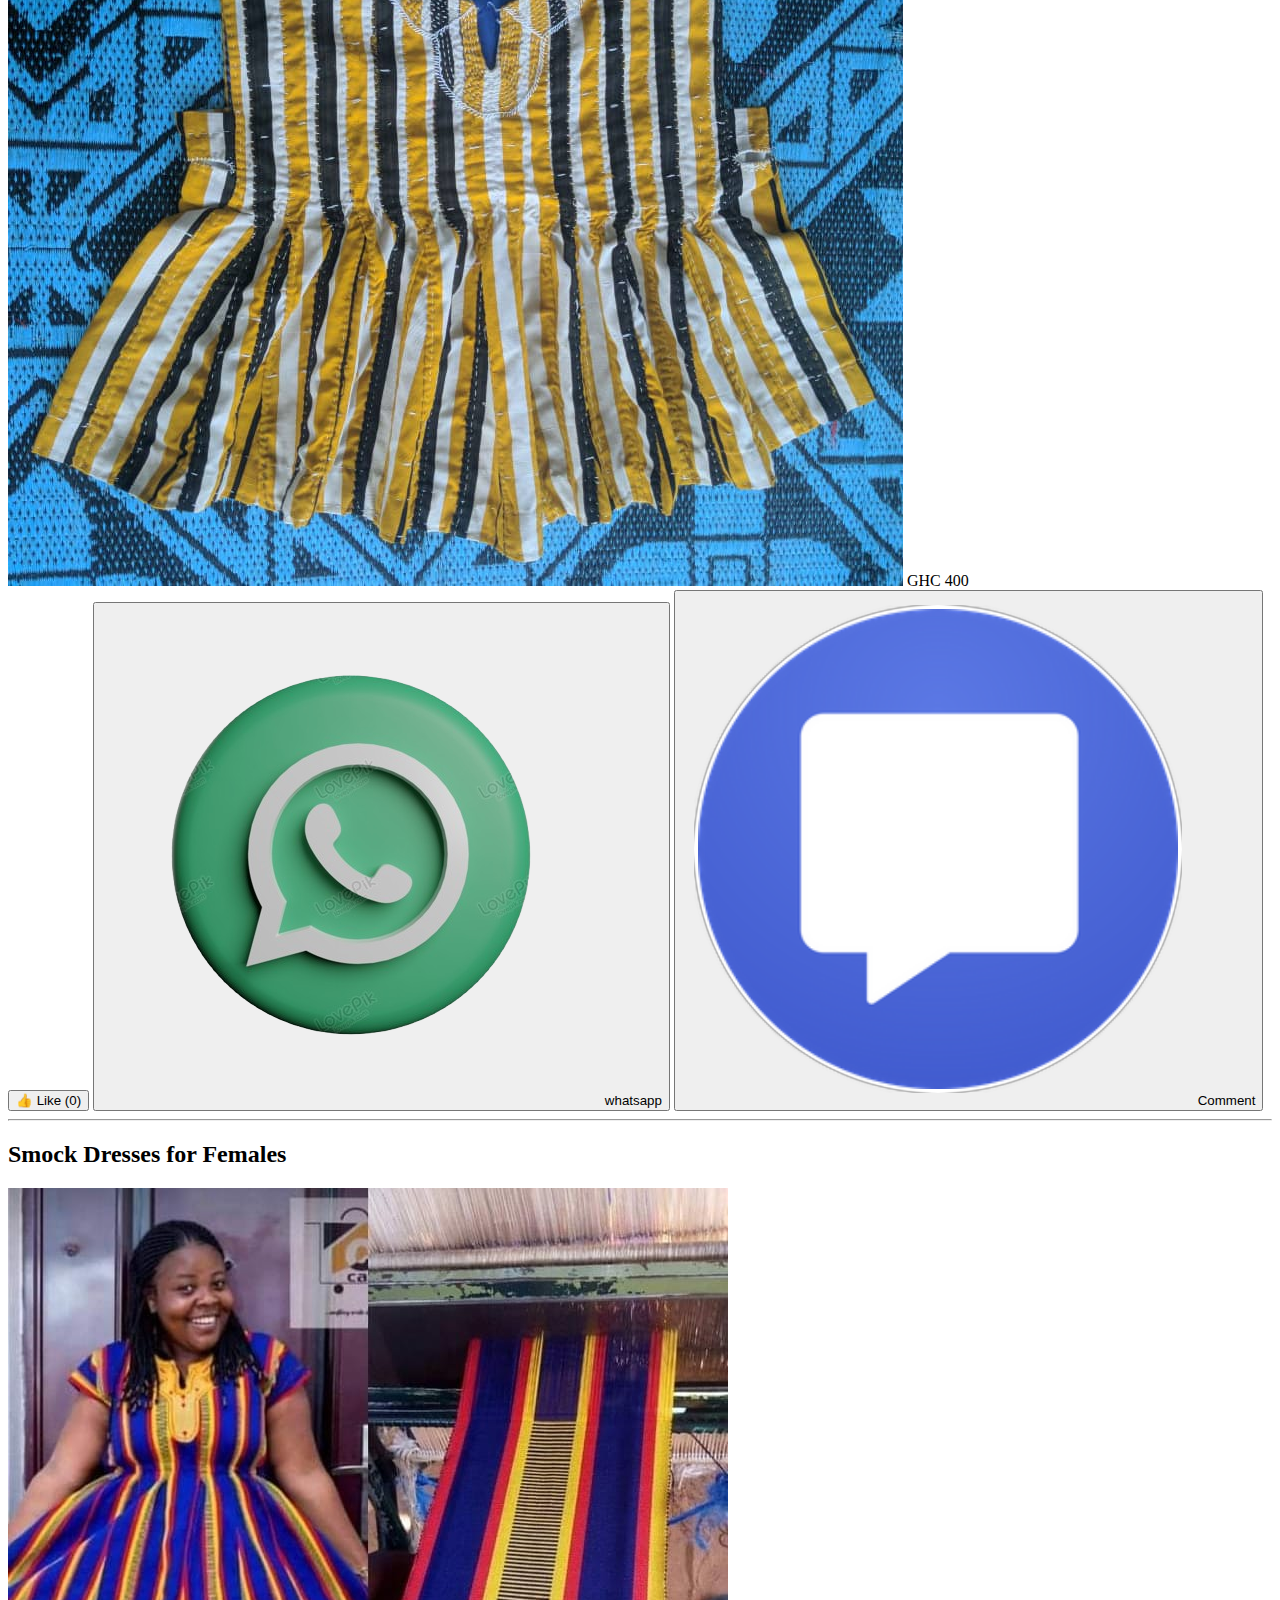
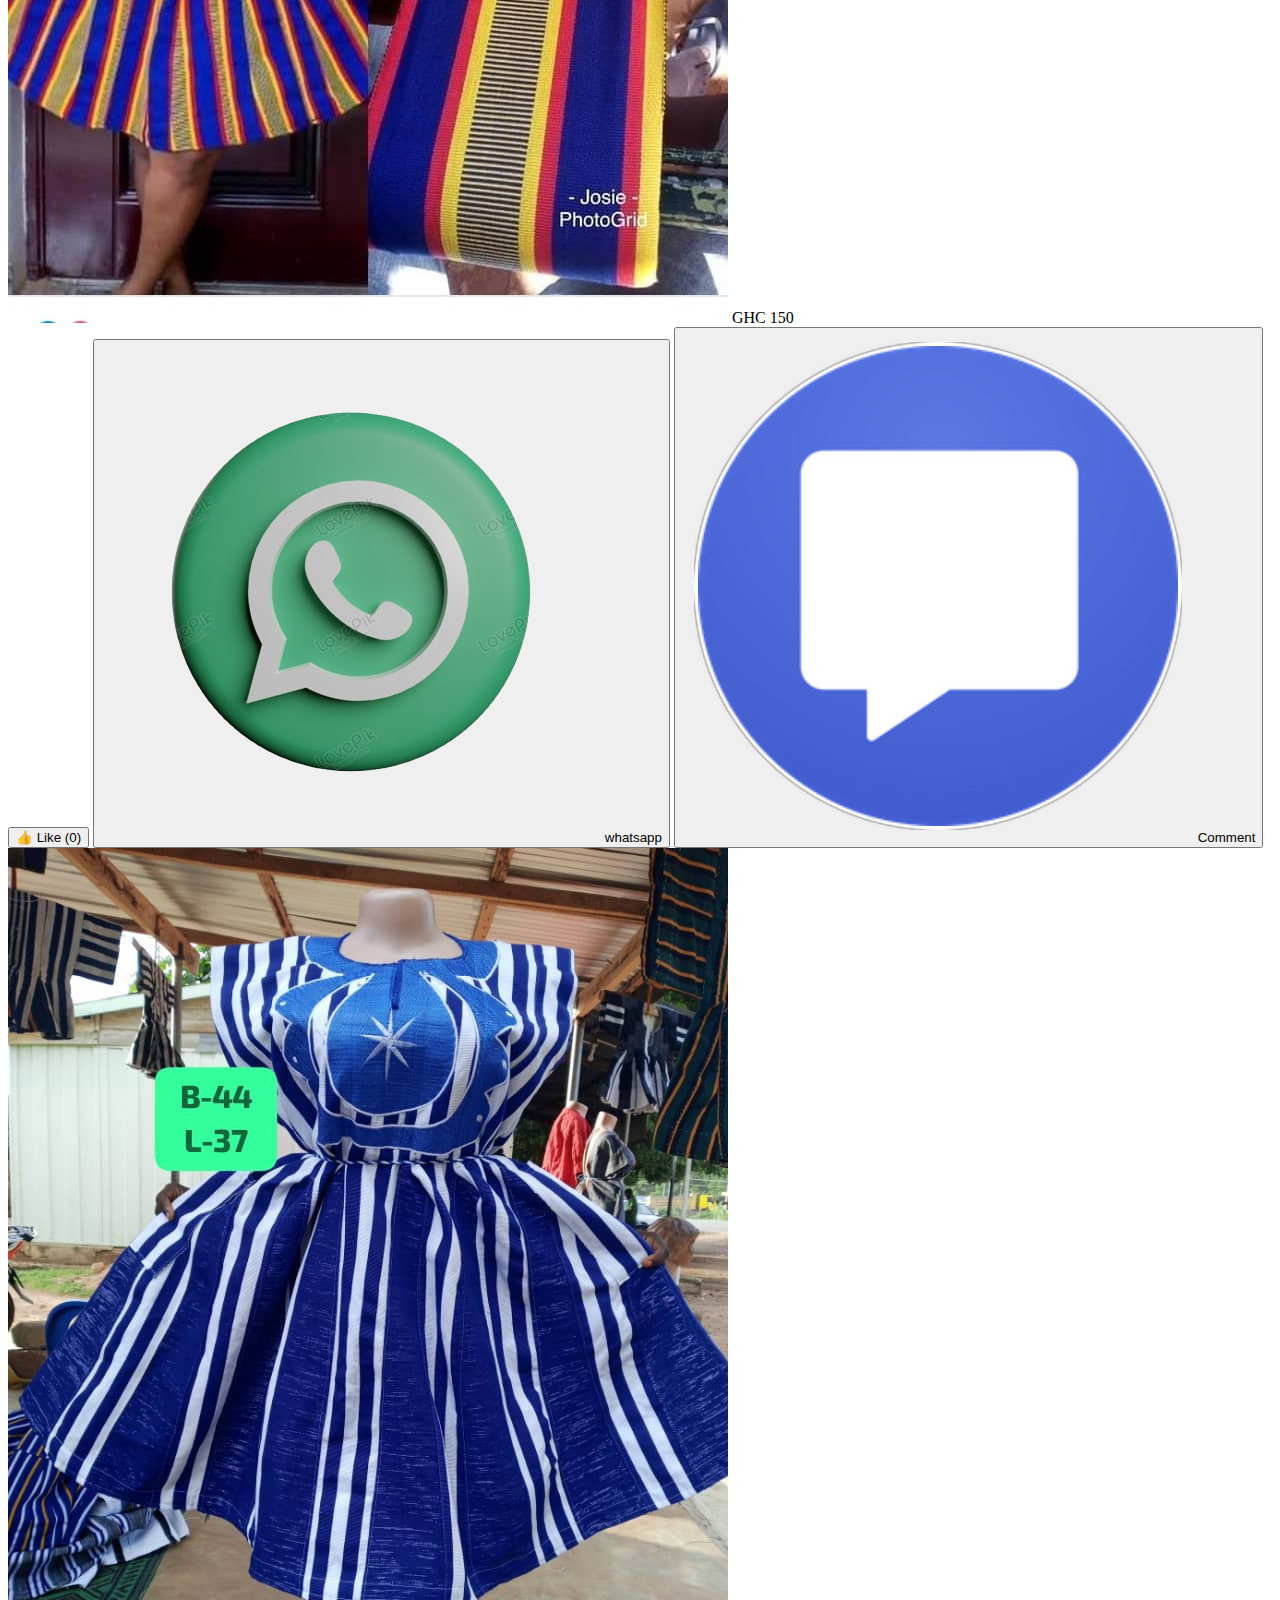
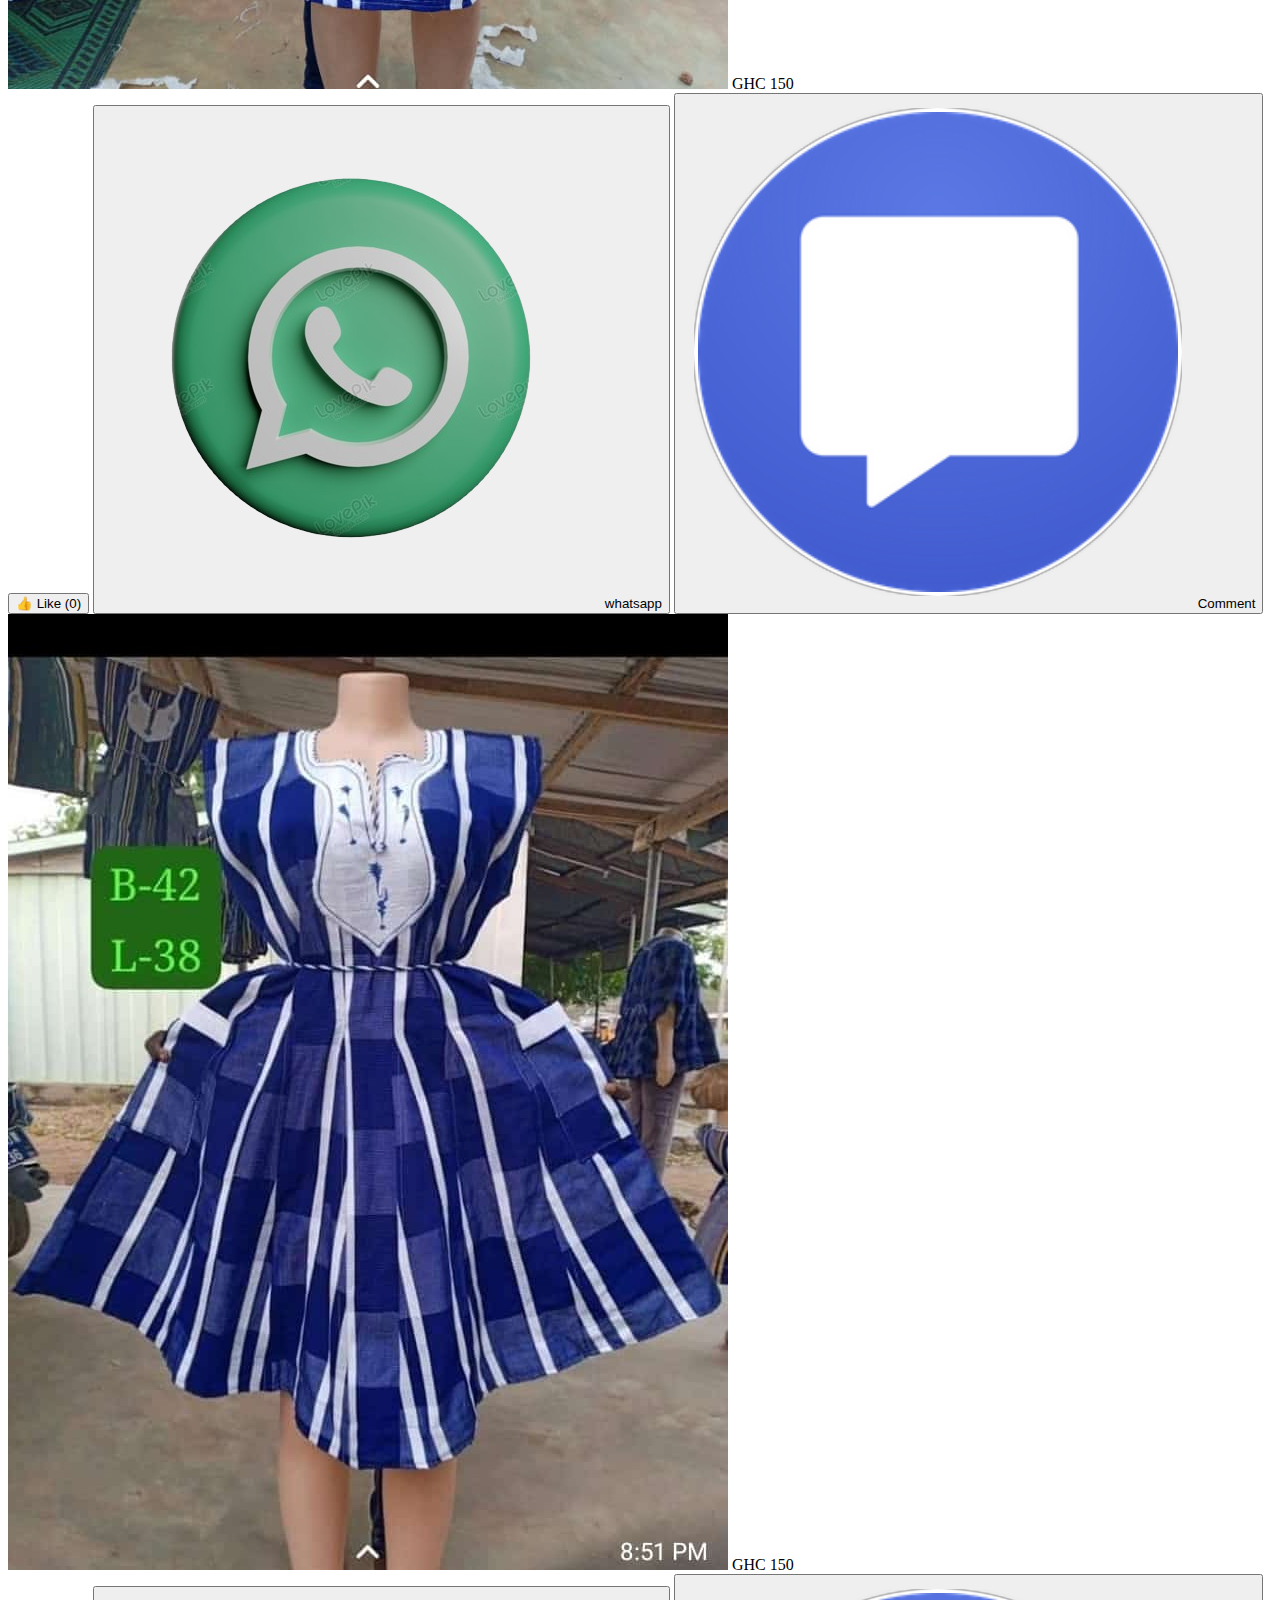
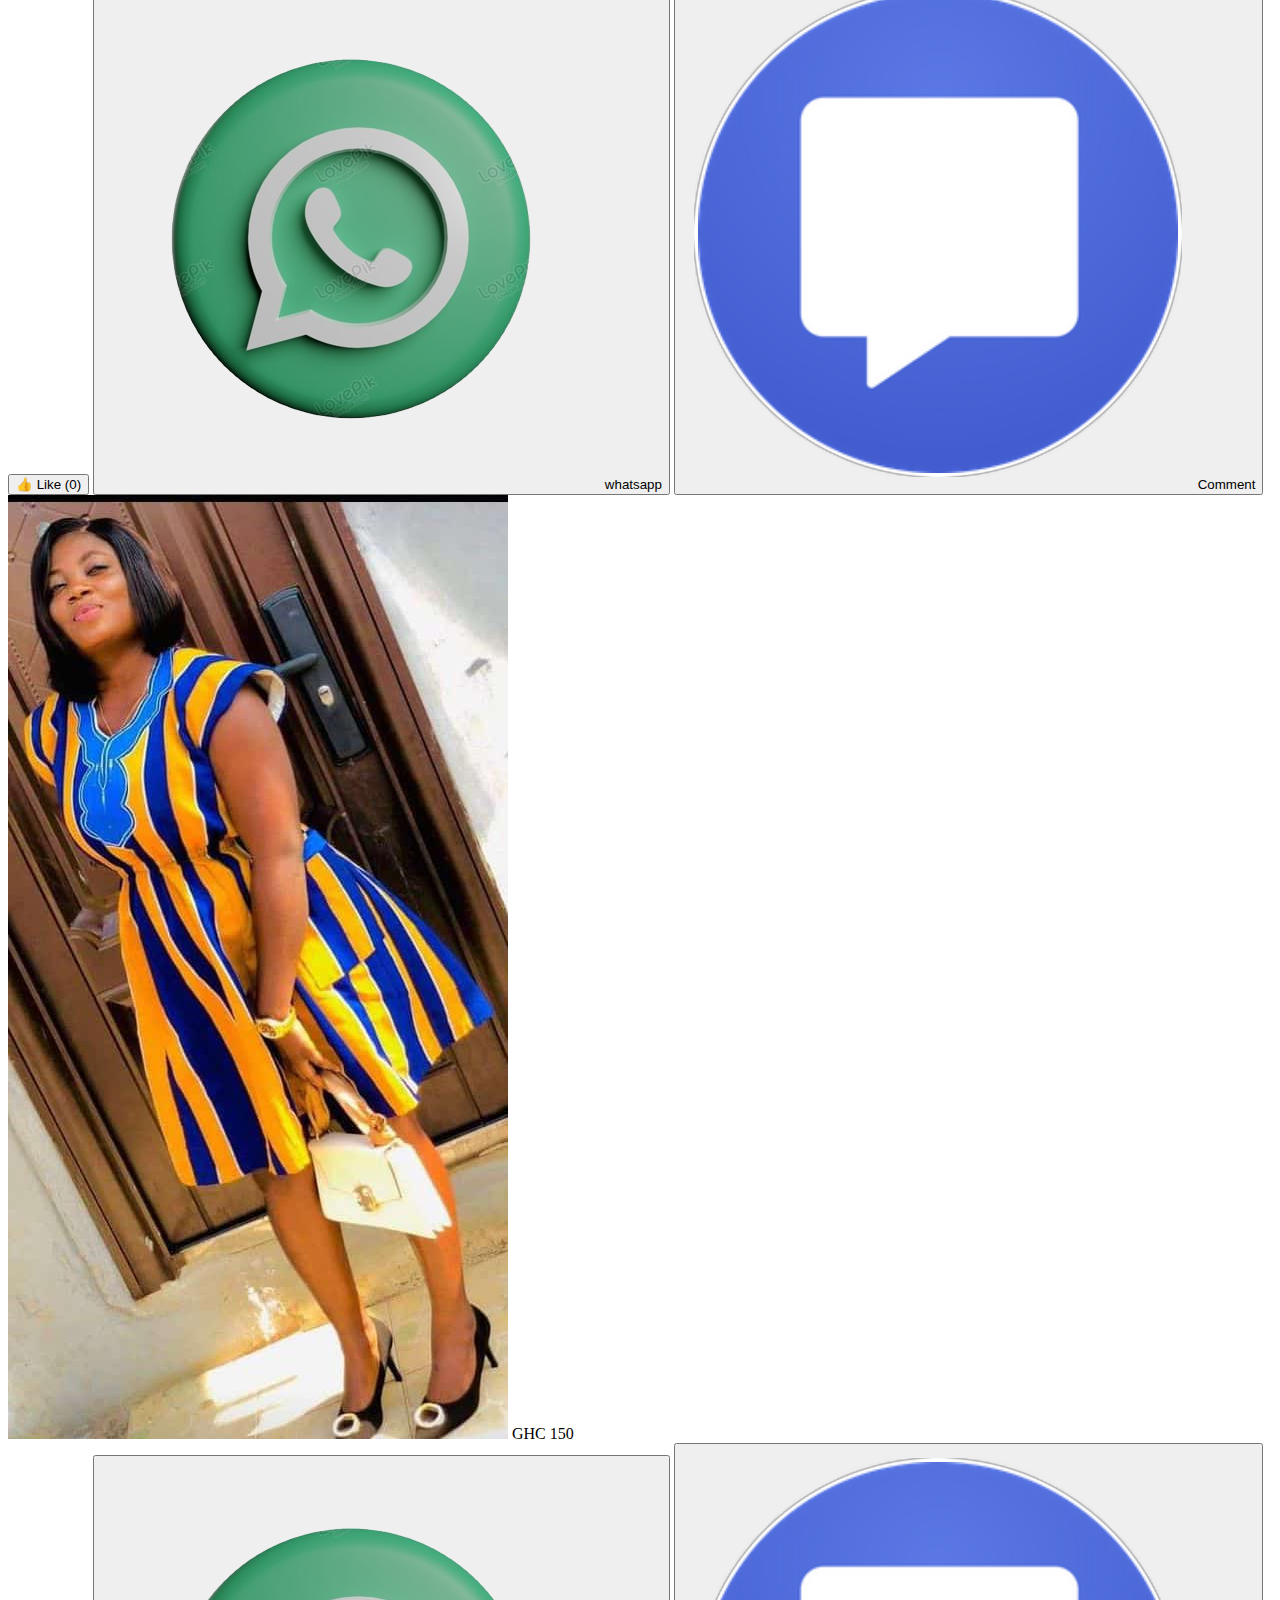
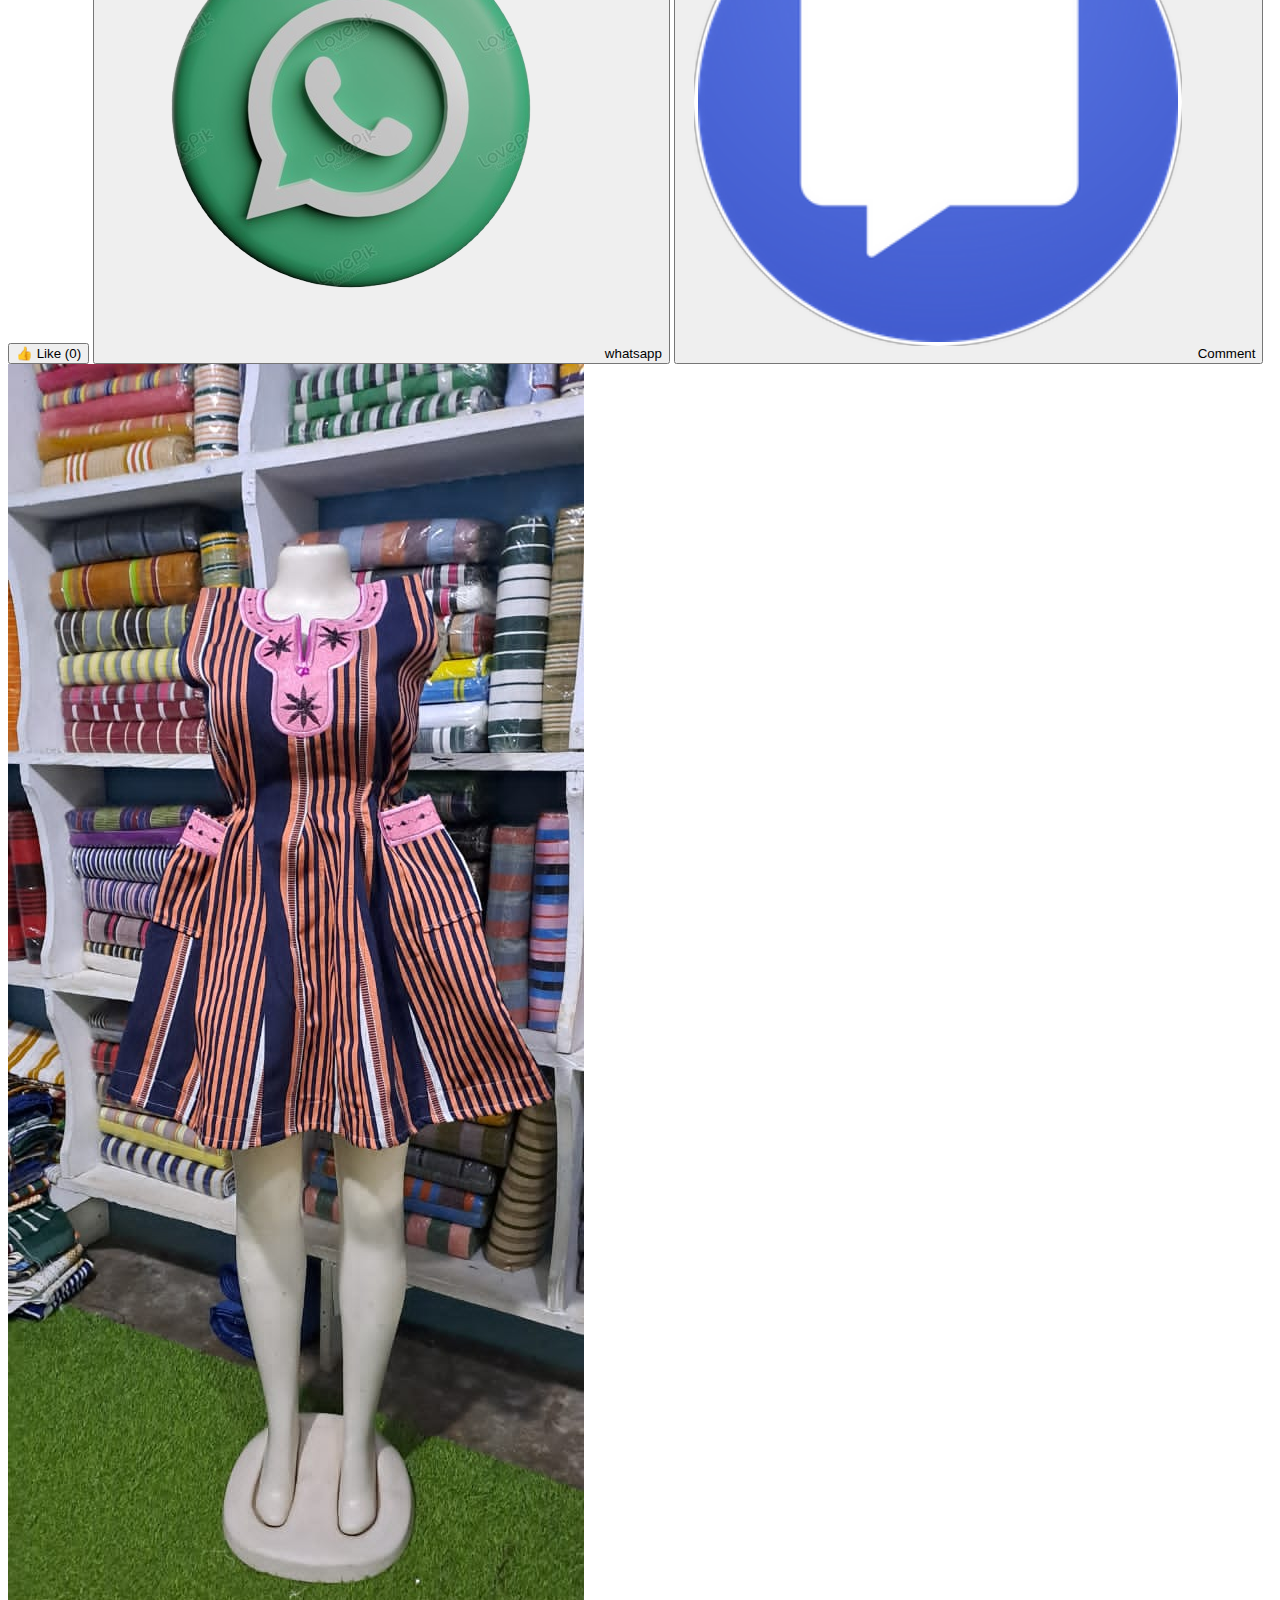
==== commit 177217b6: "Add files via upload" ====
--- a/ourproducts.html
+++ b/ourproducts.html
@@ -4,7 +4,7 @@
     <meta charset="UTF-8">
     <meta name="viewport" content="width=device-width, initial-scale=1.0">
     <link rel="icon" href="20250126_144713.png">
-    <link rel="stylesheet" href="style.css">
+    <link rel="stylesheet" href="HTML/CSS/style.css">
     <title>OUR PRODUCTS - AGNES' WEAVING CENTER</title>
 </head>
 <body>
@@ -16,9 +16,14 @@
                     <button class="nav-button">Homepage</button>
                 </a>
             </li>
+            <li>
+              <button style="background-color: black;border-radius: 5px;padding: 10px 20px;" class="share-button">
+                <img src="IMG-20250314-WA0048.jpg" alt="Share" class="emoji-icon">
+              </button>
+            </li>
         </ul>
     </nav>
-
+      
     <!-- Main Content -->
     <main class="products-container">
         <h1 class="products-heading">Welcome to our products section!<br>Take a look at what we have for you...</h1>
@@ -33,13 +38,13 @@
                 <!-- Buttons Container -->
                 <div class="button-container">
                   <button class="button like-button">👍 Like (<span class="like-count">0</span>)</button>
-                  <button class="button love-button">❤ Love (<span class="love-count">0</span>)</button>
-                  <button id="whatsapp-button" class ="button whatsapp-button">
-                    <img src="2034.png_860-removebg-preview.png" alt="whatsapp" class="emoji-icon"> whatsapp
-                  </button>
-                  <button id="share-button" class="button share-button">
-                    <img src="IMG-20250314-WA0048.jpg" alt="Share" class="emoji-icon"> Share
-                  </button>
+                  <!--<button class="button love-button">❤ Love (<span class="love-count">0</span>)</button>-->
+                  <button id="whatsapp-button" class ="button whatsapp-button">
+                    <img src="2034.png_860-removebg-preview.png" alt="whatsapp" class="emoji-icon"> whatsapp
+                  </button>
+                  <!--<button id="share-button" class="button share-button">
+                    <img src="IMG-20250314-WA0048.jpg" alt="Share" class="emoji-icon"> Share
+                  </button>-->
                   <button id="comment-button" class="button comment-button">
                     <img src="STK-20250314-WA0049.webp" alt="Comment" class="emoji-icon"> Comment
                   </button>
@@ -51,13 +56,13 @@
                 <!-- Buttons Container -->
                 <div class="button-container">
                   <button class="button like-button">👍 Like (<span class="like-count">0</span>)</button>
-                  <button class="button love-button">❤ Love (<span class="love-count">0</span>)</button>
-                  <button id="whatsapp-button" class ="button whatsapp-button">
-                    <img src="2034.png_860-removebg-preview.png" alt="whatsapp" class="emoji-icon"> whatsapp
-                  </button>
-                  <button id="share-button" class="button share-button">
-                    <img src="IMG-20250314-WA0048.jpg" alt="Share" class="emoji-icon"> Share
-                  </button>
+                  <!--<button class="button love-button">❤ Love (<span class="love-count">0</span>)</button>-->
+                  <button id="whatsapp-button" class ="button whatsapp-button">
+                    <img src="2034.png_860-removebg-preview.png" alt="whatsapp" class="emoji-icon"> whatsapp
+                  </button>
+                  <!--<button id="share-button" class="button share-button">
+                    <img src="IMG-20250314-WA0048.jpg" alt="Share" class="emoji-icon"> Share
+                  </button>-->
                   <button id="comment-button" class="button comment-button">
                     <img src="STK-20250314-WA0049.webp" alt="Comment" class="emoji-icon"> Comment
                   </button>
@@ -69,13 +74,13 @@
                 <!-- Buttons Container -->
                 <div class="button-container">
                   <button class="button like-button">👍 Like (<span class="like-count">0</span>)</button>
-                  <button class="button love-button">❤ Love (<span class="love-count">0</span>)</button>
-                  <button id="whatsapp-button" class ="button whatsapp-button">
-                    <img src="2034.png_860-removebg-preview.png" alt="whatsapp" class="emoji-icon"> whatsapp
-                  </button>
-                  <button id="share-button" class="button share-button">
-                    <img src="IMG-20250314-WA0048.jpg" alt="Share" class="emoji-icon"> Share
-                  </button>
+                  <!--<button class="button love-button">❤ Love (<span class="love-count">0</span>)</button>-->
+                  <button id="whatsapp-button" class ="button whatsapp-button">
+                    <img src="2034.png_860-removebg-preview.png" alt="whatsapp" class="emoji-icon"> whatsapp
+                  </button>
+                  <!--<button id="share-button" class="button share-button">
+                    <img src="IMG-20250314-WA0048.jpg" alt="Share" class="emoji-icon"> Share
+                  </button>-->
                   <button id="comment-button" class="button comment-button">
                     <img src="STK-20250314-WA0049.webp" alt="Comment" class="emoji-icon"> Comment
                   </button>
@@ -87,13 +92,13 @@
                 <!-- Buttons Container -->
                 <div class="button-container">
                   <button class="button like-button">👍 Like (<span class="like-count">0</span>)</button>
-                  <button class="button love-button">❤ Love (<span class="love-count">0</span>)</button>
-                  <button id="whatsapp-button" class ="button whatsapp-button">
-                    <img src="2034.png_860-removebg-preview.png" alt="whatsapp" class="emoji-icon"> whatsapp
-                  </button>
-                  <button id="share-button" class="button share-button">
-                    <img src="IMG-20250314-WA0048.jpg" alt="Share" class="emoji-icon"> Share
-                  </button>
+                  <!--<button class="button love-button">❤ Love (<span class="love-count">0</span>)</button>-->
+                  <button id="whatsapp-button" class ="button whatsapp-button">
+                    <img src="2034.png_860-removebg-preview.png" alt="whatsapp" class="emoji-icon"> whatsapp
+                  </button>
+                  <!--<button id="share-button" class="button share-button">
+                    <img src="IMG-20250314-WA0048.jpg" alt="Share" class="emoji-icon"> Share
+                  </button>-->
                   <button id="comment-button" class="button comment-button">
                     <img src="STK-20250314-WA0049.webp" alt="Comment" class="emoji-icon"> Comment
                   </button>
@@ -105,13 +110,13 @@
                 <!-- Buttons Container -->
                 <div class="button-container">
                   <button class="button like-button">👍 Like (<span class="like-count">0</span>)</button>
-                  <button class="button love-button">❤ Love (<span class="love-count">0</span>)</button>
-                  <button id="whatsapp-button" class ="button whatsapp-button">
-                    <img src="2034.png_860-removebg-preview.png" alt="whatsapp" class="emoji-icon"> whatsapp
-                  </button>
-                  <button id="share-button" class="button share-button">
-                    <img src="IMG-20250314-WA0048.jpg" alt="Share" class="emoji-icon"> Share
-                  </button>
+                  <!--<button class="button love-button">❤ Love (<span class="love-count">0</span>)</button>-->
+                  <button id="whatsapp-button" class ="button whatsapp-button">
+                    <img src="2034.png_860-removebg-preview.png" alt="whatsapp" class="emoji-icon"> whatsapp
+                  </button>
+                  <!--<button id="share-button" class="button share-button">
+                    <img src="IMG-20250314-WA0048.jpg" alt="Share" class="emoji-icon"> Share
+                  </button>-->
                   <button id="comment-button" class="button comment-button">
                     <img src="STK-20250314-WA0049.webp" alt="Comment" class="emoji-icon"> Comment
                   </button>
@@ -123,13 +128,13 @@
                 <!-- Buttons Container -->
                 <div class="button-container">
                   <button class="button like-button">👍 Like (<span class="like-count">0</span>)</button>
-                  <button class="button love-button">❤ Love (<span class="love-count">0</span>)</button>
-                  <button id="whatsapp-button" class ="button whatsapp-button">
-                    <img src="2034.png_860-removebg-preview.png" alt="whatsapp" class="emoji-icon"> whatsapp
-                  </button>
-                  <button id="share-button" class="button share-button">
-                    <img src="IMG-20250314-WA0048.jpg" alt="Share" class="emoji-icon"> Share
-                  </button>
+                  <!--<button class="button love-button">❤ Love (<span class="love-count">0</span>)</button>-->
+                  <button id="whatsapp-button" class ="button whatsapp-button">
+                    <img src="2034.png_860-removebg-preview.png" alt="whatsapp" class="emoji-icon"> whatsapp
+                  </button>
+                  <!--<button id="share-button" class="button share-button">
+                    <img src="IMG-20250314-WA0048.jpg" alt="Share" class="emoji-icon"> Share
+                  </button>-->
                   <button id="comment-button" class="button comment-button">
                     <img src="STK-20250314-WA0049.webp" alt="Comment" class="emoji-icon"> Comment
                   </button>
@@ -149,13 +154,13 @@
                 <!-- Buttons Container -->
                 <div class="button-container">
                   <button class="button like-button">👍 Like (<span class="like-count">0</span>)</button>
-                  <button class="button love-button">❤ Love (<span class="love-count">0</span>)</button>
-                  <button id="whatsapp-button" class ="button whatsapp-button">
-                    <img src="2034.png_860-removebg-preview.png" alt="whatsapp" class="emoji-icon"> whatsapp
-                  </button>
-                  <button id="share-button" class="button share-button">
-                    <img src="IMG-20250314-WA0048.jpg" alt="Share" class="emoji-icon"> Share
-                  </button>
+                  <!--<button class="button love-button">❤ Love (<span class="love-count">0</span>)</button>-->
+                  <button id="whatsapp-button" class ="button whatsapp-button">
+                    <img src="2034.png_860-removebg-preview.png" alt="whatsapp" class="emoji-icon"> whatsapp
+                  </button>
+                  <!--<button id="share-button" class="button share-button">
+                    <img src="IMG-20250314-WA0048.jpg" alt="Share" class="emoji-icon"> Share
+                  </button>-->
                   <button id="comment-button" class="button comment-button">
                     <img src="STK-20250314-WA0049.webp" alt="Comment" class="emoji-icon"> Comment
                   </button>
@@ -167,13 +172,13 @@
                 <!-- Buttons Container -->
                 <div class="button-container">
                   <button class="button like-button">👍 Like (<span class="like-count">0</span>)</button>
-                  <button class="button love-button">❤ Love (<span class="love-count">0</span>)</button>
-                  <button id="whatsapp-button" class ="button whatsapp-button">
-                    <img src="2034.png_860-removebg-preview.png" alt="whatsapp" class="emoji-icon"> whatsapp
-                  </button>
-                  <button id="share-button" class="button share-button">
-                    <img src="IMG-20250314-WA0048.jpg" alt="Share" class="emoji-icon"> Share
-                  </button>
+                  <!--<button class="button love-button">❤ Love (<span class="love-count">0</span>)</button>-->
+                  <button id="whatsapp-button" class ="button whatsapp-button">
+                    <img src="2034.png_860-removebg-preview.png" alt="whatsapp" class="emoji-icon"> whatsapp
+                  </button>
+                  <!--<button id="share-button" class="button share-button">
+                    <img src="IMG-20250314-WA0048.jpg" alt="Share" class="emoji-icon"> Share
+                  </button>-->
                   <button id="comment-button" class="button comment-button">
                     <img src="STK-20250314-WA0049.webp" alt="Comment" class="emoji-icon"> Comment
                   </button>
@@ -185,13 +190,13 @@
                 <!-- Buttons Container -->
                 <div class="button-container">
                   <button class="button like-button">👍 Like (<span class="like-count">0</span>)</button>
-                  <button class="button love-button">❤ Love (<span class="love-count">0</span>)</button>
-                  <button id="whatsapp-button" class ="button whatsapp-button">
-                    <img src="2034.png_860-removebg-preview.png" alt="whatsapp" class="emoji-icon"> whatsapp
-                  </button>
-                  <button id="share-button" class="button share-button">
-                    <img src="IMG-20250314-WA0048.jpg" alt="Share" class="emoji-icon"> Share
-                  </button>
+                  <!--<button class="button love-button">❤ Love (<span class="love-count">0</span>)</button>-->
+                  <button id="whatsapp-button" class ="button whatsapp-button">
+                    <img src="2034.png_860-removebg-preview.png" alt="whatsapp" class="emoji-icon"> whatsapp
+                  </button>
+                  <!--<button id="share-button" class="button share-button">
+                    <img src="IMG-20250314-WA0048.jpg" alt="Share" class="emoji-icon"> Share
+                  </button>-->
                   <button id="comment-button" class="button comment-button">
                     <img src="STK-20250314-WA0049.webp" alt="Comment" class="emoji-icon"> Comment
                   </button>
@@ -203,13 +208,13 @@
                 <!-- Buttons Container -->
                 <div class="button-container">
                   <button class="button like-button">👍 Like (<span class="like-count">0</span>)</button>
-                  <button class="button love-button">❤ Love (<span class="love-count">0</span>)</button>
-                  <button id="whatsapp-button" class ="button whatsapp-button">
-                    <img src="2034.png_860-removebg-preview.png" alt="whatsapp" class="emoji-icon"> whatsapp
-                  </button>
-                  <button id="share-button" class="button share-button">
-                    <img src="IMG-20250314-WA0048.jpg" alt="Share" class="emoji-icon"> Share
-                  </button>
+                  <!--<button class="button love-button">❤ Love (<span class="love-count">0</span>)</button>-->
+                  <button id="whatsapp-button" class ="button whatsapp-button">
+                    <img src="2034.png_860-removebg-preview.png" alt="whatsapp" class="emoji-icon"> whatsapp
+                  </button>
+                  <!--<button id="share-button" class="button share-button">
+                    <img src="IMG-20250314-WA0048.jpg" alt="Share" class="emoji-icon"> Share
+                  </button>-->
                   <button id="comment-button" class="button comment-button">
                     <img src="STK-20250314-WA0049.webp" alt="Comment" class="emoji-icon"> Comment
                   </button>
@@ -221,13 +226,13 @@
                 <!-- Buttons Container -->
                 <div class="button-container">
                   <button class="button like-button">👍 Like (<span class="like-count">0</span>)</button>
-                  <button class="button love-button">❤ Love (<span class="love-count">0</span>)</button>
-                  <button id="whatsapp-button" class ="button whatsapp-button">
-                    <img src="2034.png_860-removebg-preview.png" alt="whatsapp" class="emoji-icon"> whatsapp
-                  </button>
-                  <button id="share-button" class="button share-button">
-                    <img src="IMG-20250314-WA0048.jpg" alt="Share" class="emoji-icon"> Share
-                  </button>
+                 <!-- <button class="button love-button">❤ Love (<span class="love-count">0</span>)</button>-->
+                  <button id="whatsapp-button" class ="button whatsapp-button">
+                    <img src="2034.png_860-removebg-preview.png" alt="whatsapp" class="emoji-icon"> whatsapp
+                  </button>
+                  <!--<button id="share-button" class="button share-button">
+                    <img src="IMG-20250314-WA0048.jpg" alt="Share" class="emoji-icon"> Share
+                  </button>-->
                   <button id="comment-button" class="button comment-button">
                     <img src="STK-20250314-WA0049.webp" alt="Comment" class="emoji-icon"> Comment
                   </button>
@@ -239,13 +244,13 @@
                 <!-- Buttons Container -->
                 <div class="button-container">
                   <button class="button like-button">👍 Like (<span class="like-count">0</span>)</button>
-                  <button class="button love-button">❤ Love (<span class="love-count">0</span>)</button>
-                  <button id="whatsapp-button" class ="button whatsapp-button">
-                    <img src="2034.png_860-removebg-preview.png" alt="whatsapp" class="emoji-icon"> whatsapp
-                  </button>
-                  <button id="share-button" class="button share-button">
-                    <img src="IMG-20250314-WA0048.jpg" alt="Share" class="emoji-icon"> Share
-                  </button>
+                  <!--<button class="button love-button">❤ Love (<span class="love-count">0</span>)</button>-->
+                  <button id="whatsapp-button" class ="button whatsapp-button">
+                    <img src="2034.png_860-removebg-preview.png" alt="whatsapp" class="emoji-icon"> whatsapp
+                  </button>
+                  <!--<button id="share-button" class="button share-button">
+                    <img src="IMG-20250314-WA0048.jpg" alt="Share" class="emoji-icon"> Share
+                  </button>-->
                   <button id="comment-button" class="button comment-button">
                     <img src="STK-20250314-WA0049.webp" alt="Comment" class="emoji-icon"> Comment
                   </button>
@@ -265,13 +270,13 @@
                 <!-- Buttons Container -->
                 <div class="button-container">
                   <button class="button like-button">👍 Like (<span class="like-count">0</span>)</button>
-                  <button class="button love-button">❤ Love (<span class="love-count">0</span>)</button>
-                  <button id="whatsapp-button" class ="button whatsapp-button">
-                    <img src="2034.png_860-removebg-preview.png" alt="whatsapp" class="emoji-icon"> whatsapp
-                  </button>
-                  <button id="share-button" class="button share-button">
-                    <img src="IMG-20250314-WA0048.jpg" alt="Share" class="emoji-icon"> Share
-                  </button>
+                 <!-- <button class="button love-button">❤ Love (<span class="love-count">0</span>)</button>-->
+                  <button id="whatsapp-button" class ="button whatsapp-button">
+                    <img src="2034.png_860-removebg-preview.png" alt="whatsapp" class="emoji-icon"> whatsapp
+                  </button>
+                  <!--<button id="share-button" class="button share-button">
+                    <img src="IMG-20250314-WA0048.jpg" alt="Share" class="emoji-icon"> Share
+                  </button>-->
                   <button id="comment-button" class="button comment-button">
                     <img src="STK-20250314-WA0049.webp" alt="Comment" class="emoji-icon"> Comment
                   </button>
@@ -283,13 +288,13 @@
                 <!-- Buttons Container -->
                 <div class="button-container">
                   <button class="button like-button">👍 Like (<span class="like-count">0</span>)</button>
-                  <button class="button love-button">❤ Love (<span class="love-count">0</span>)</button>
-                  <button id="whatsapp-button" class ="button whatsapp-button">
-                    <img src="2034.png_860-removebg-preview.png" alt="whatsapp" class="emoji-icon"> whatsapp
-                  </button>
-                  <button id="share-button" class="button share-button">
-                    <img src="IMG-20250314-WA0048.jpg" alt="Share" class="emoji-icon"> Share
-                  </button>
+                  <!--<button class="button love-button">❤ Love (<span class="love-count">0</span>)</button>-->
+                  <button id="whatsapp-button" class ="button whatsapp-button">
+                    <img src="2034.png_860-removebg-preview.png" alt="whatsapp" class="emoji-icon"> whatsapp
+                  </button>
+                  <!--<button id="share-button" class="button share-button">
+                    <img src="IMG-20250314-WA0048.jpg" alt="Share" class="emoji-icon"> Share
+                  </button>-->
                   <button id="comment-button" class="button comment-button">
                     <img src="STK-20250314-WA0049.webp" alt="Comment" class="emoji-icon"> Comment
                   </button>
@@ -301,13 +306,13 @@
                 <!-- Buttons Container -->
                 <div class="button-container">
                   <button class="button like-button">👍 Like (<span class="like-count">0</span>)</button>
-                  <button class="button love-button">❤ Love (<span class="love-count">0</span>)</button>
-                  <button id="whatsapp-button" class ="button whatsapp-button">
-                    <img src="2034.png_860-removebg-preview.png" alt="whatsapp" class="emoji-icon"> whatsapp
-                  </button>
-                  <button id="share-button" class="button share-button">
-                    <img src="IMG-20250314-WA0048.jpg" alt="Share" class="emoji-icon"> Share
-                  </button>
+                  <!--<button class="button love-button">❤ Love (<span class="love-count">0</span>)</button>-->
+                  <button id="whatsapp-button" class ="button whatsapp-button">
+                    <img src="2034.png_860-removebg-preview.png" alt="whatsapp" class="emoji-icon"> whatsapp
+                  </button>
+                  <!--<button id="share-button" class="button share-button">
+                    <img src="IMG-20250314-WA0048.jpg" alt="Share" class="emoji-icon"> Share
+                  </button>-->
                   <button id="comment-button" class="button comment-button">
                     <img src="STK-20250314-WA0049.webp" alt="Comment" class="emoji-icon"> Comment
                   </button>
@@ -319,13 +324,13 @@
                 <!-- Buttons Container -->
                 <div class="button-container">
                   <button class="button like-button">👍 Like (<span class="like-count">0</span>)</button>
-                  <button class="button love-button">❤ Love (<span class="love-count">0</span>)</button>
-                  <button id="whatsapp-button" class ="button whatsapp-button">
-                    <img src="2034.png_860-removebg-preview.png" alt="whatsapp" class="emoji-icon"> whatsapp
-                  </button>
-                  <button id="share-button" class="button share-button">
-                    <img src="IMG-20250314-WA0048.jpg" alt="Share" class="emoji-icon"> Share
-                  </button>
+                  <!--<button class="button love-button">❤ Love (<span class="love-count">0</span>)</button>-->
+                  <button id="whatsapp-button" class ="button whatsapp-button">
+                    <img src="2034.png_860-removebg-preview.png" alt="whatsapp" class="emoji-icon"> whatsapp
+                  </button>
+                  <!--<button id="share-button" class="button share-button">
+                    <img src="IMG-20250314-WA0048.jpg" alt="Share" class="emoji-icon"> Share
+                  </button>-->
                   <button id="comment-button" class="button comment-button">
                     <img src="STK-20250314-WA0049.webp" alt="Comment" class="emoji-icon"> Comment
                   </button>
@@ -337,13 +342,13 @@
                 <!-- Buttons Container -->
                 <div class="button-container">
                   <button class="button like-button">👍 Like (<span class="like-count">0</span>)</button>
-                  <button class="button love-button">❤ Love (<span class="love-count">0</span>)</button>
-                  <button id="whatsapp-button" class ="button whatsapp-button">
-                    <img src="2034.png_860-removebg-preview.png" alt="whatsapp" class="emoji-icon"> whatsapp
-                  </button>
-                  <button id="share-button" class="button share-button">
-                    <img src="IMG-20250314-WA0048.jpg" alt="Share" class="emoji-icon"> Share
-                  </button>
+                  <!--<button class="button love-button">❤ Love (<span class="love-count">0</span>)</button>-->
+                  <button id="whatsapp-button" class ="button whatsapp-button">
+                    <img src="2034.png_860-removebg-preview.png" alt="whatsapp" class="emoji-icon"> whatsapp
+                  </button>
+                  <!--<button id="share-button" class="button share-button">
+                    <img src="IMG-20250314-WA0048.jpg" alt="Share" class="emoji-icon"> Share
+                  </button>-->
                   <button id="comment-button" class="button comment-button">
                     <img src="STK-20250314-WA0049.webp" alt="Comment" class="emoji-icon"> Comment
                   </button>
@@ -359,6 +364,6 @@
         </section>
     </main>
 
-    <script src="script.js"></script>
+    <script src="HTML/CSS/JS/script.js"></script>
 </body>
-</html>
+</html>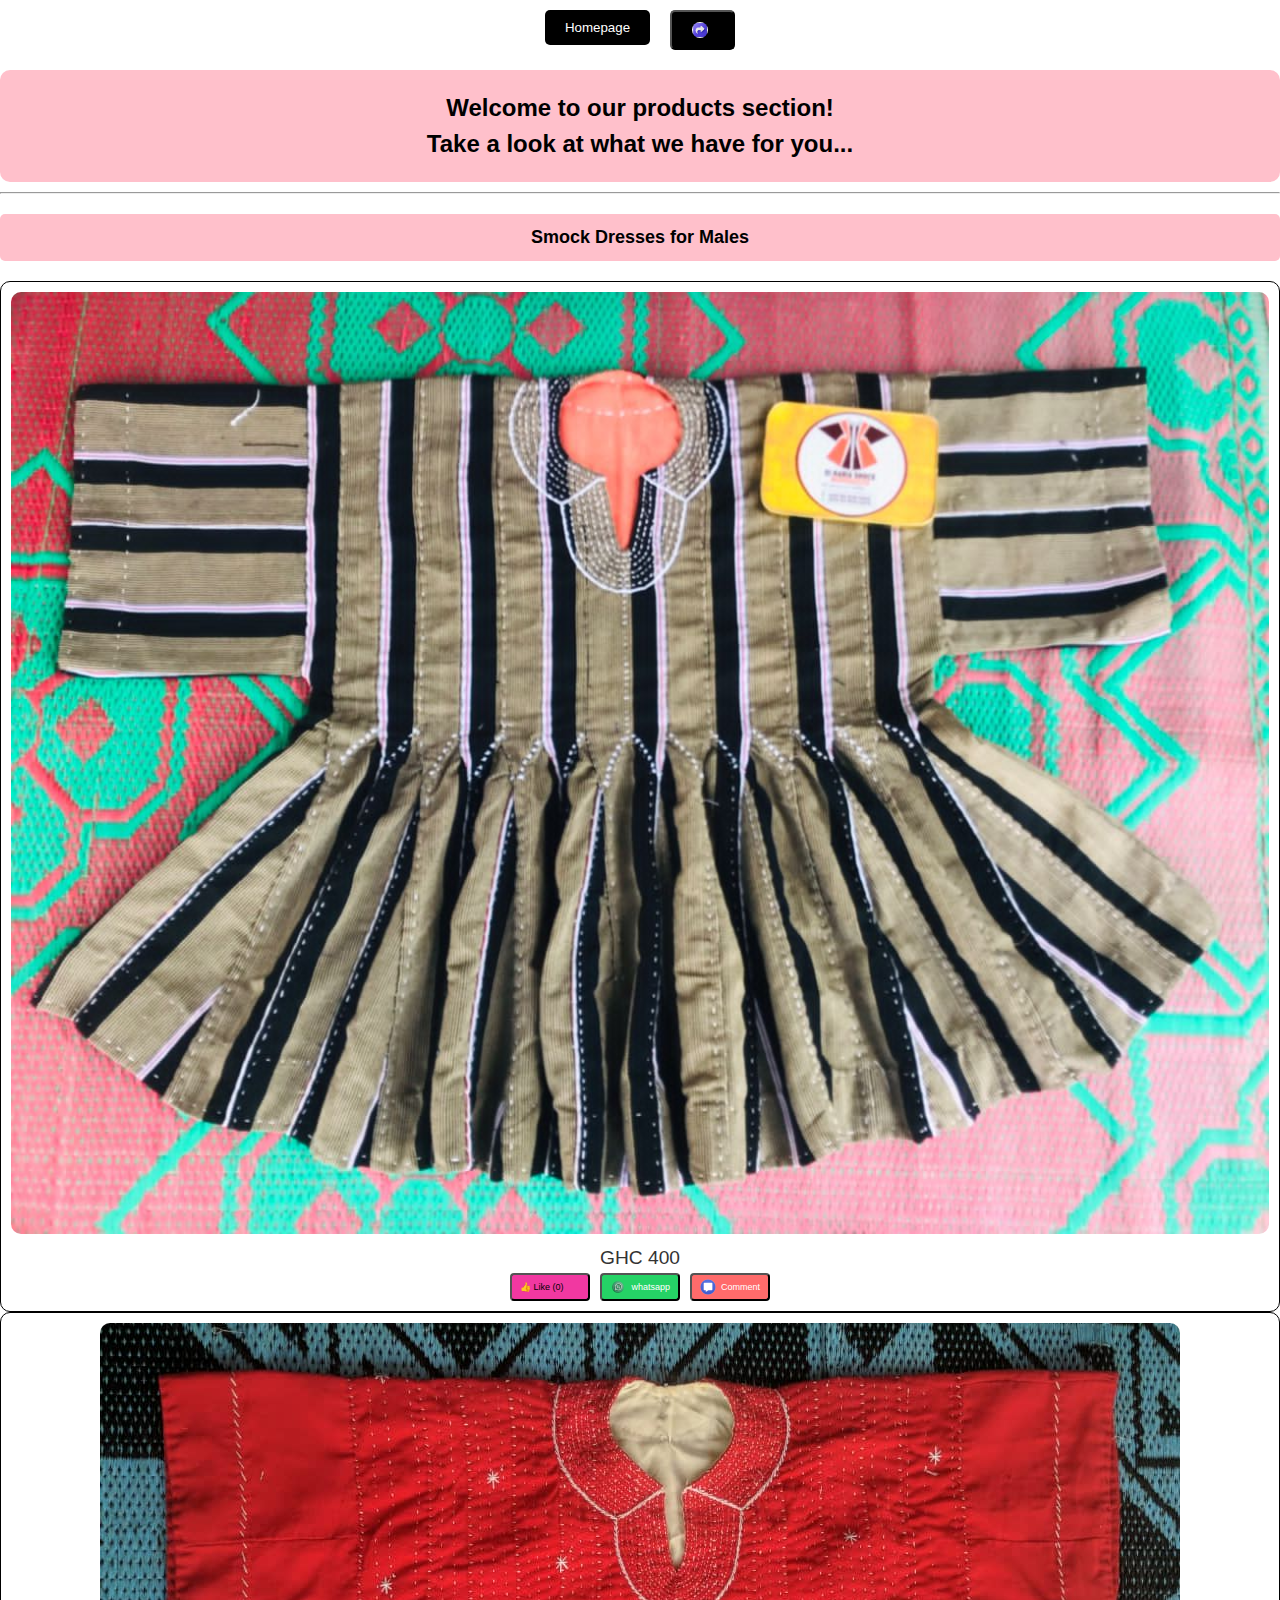
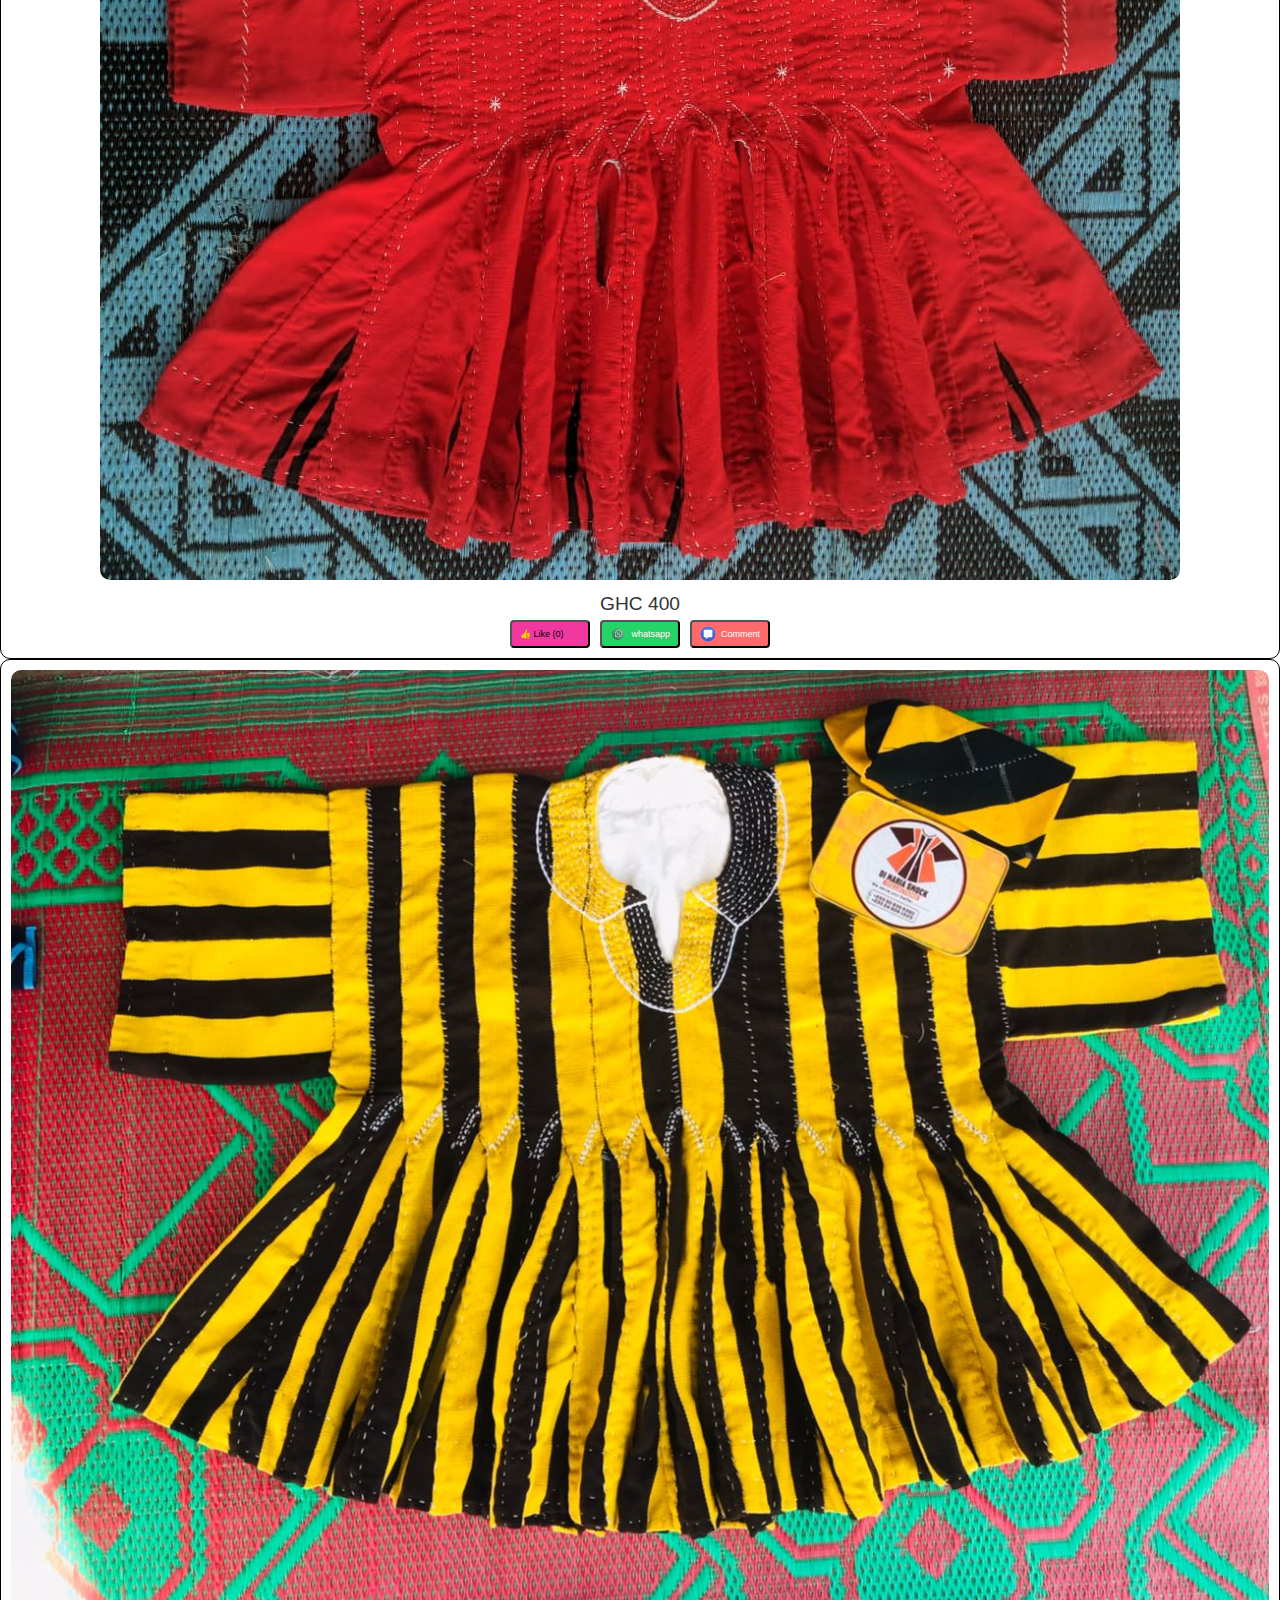
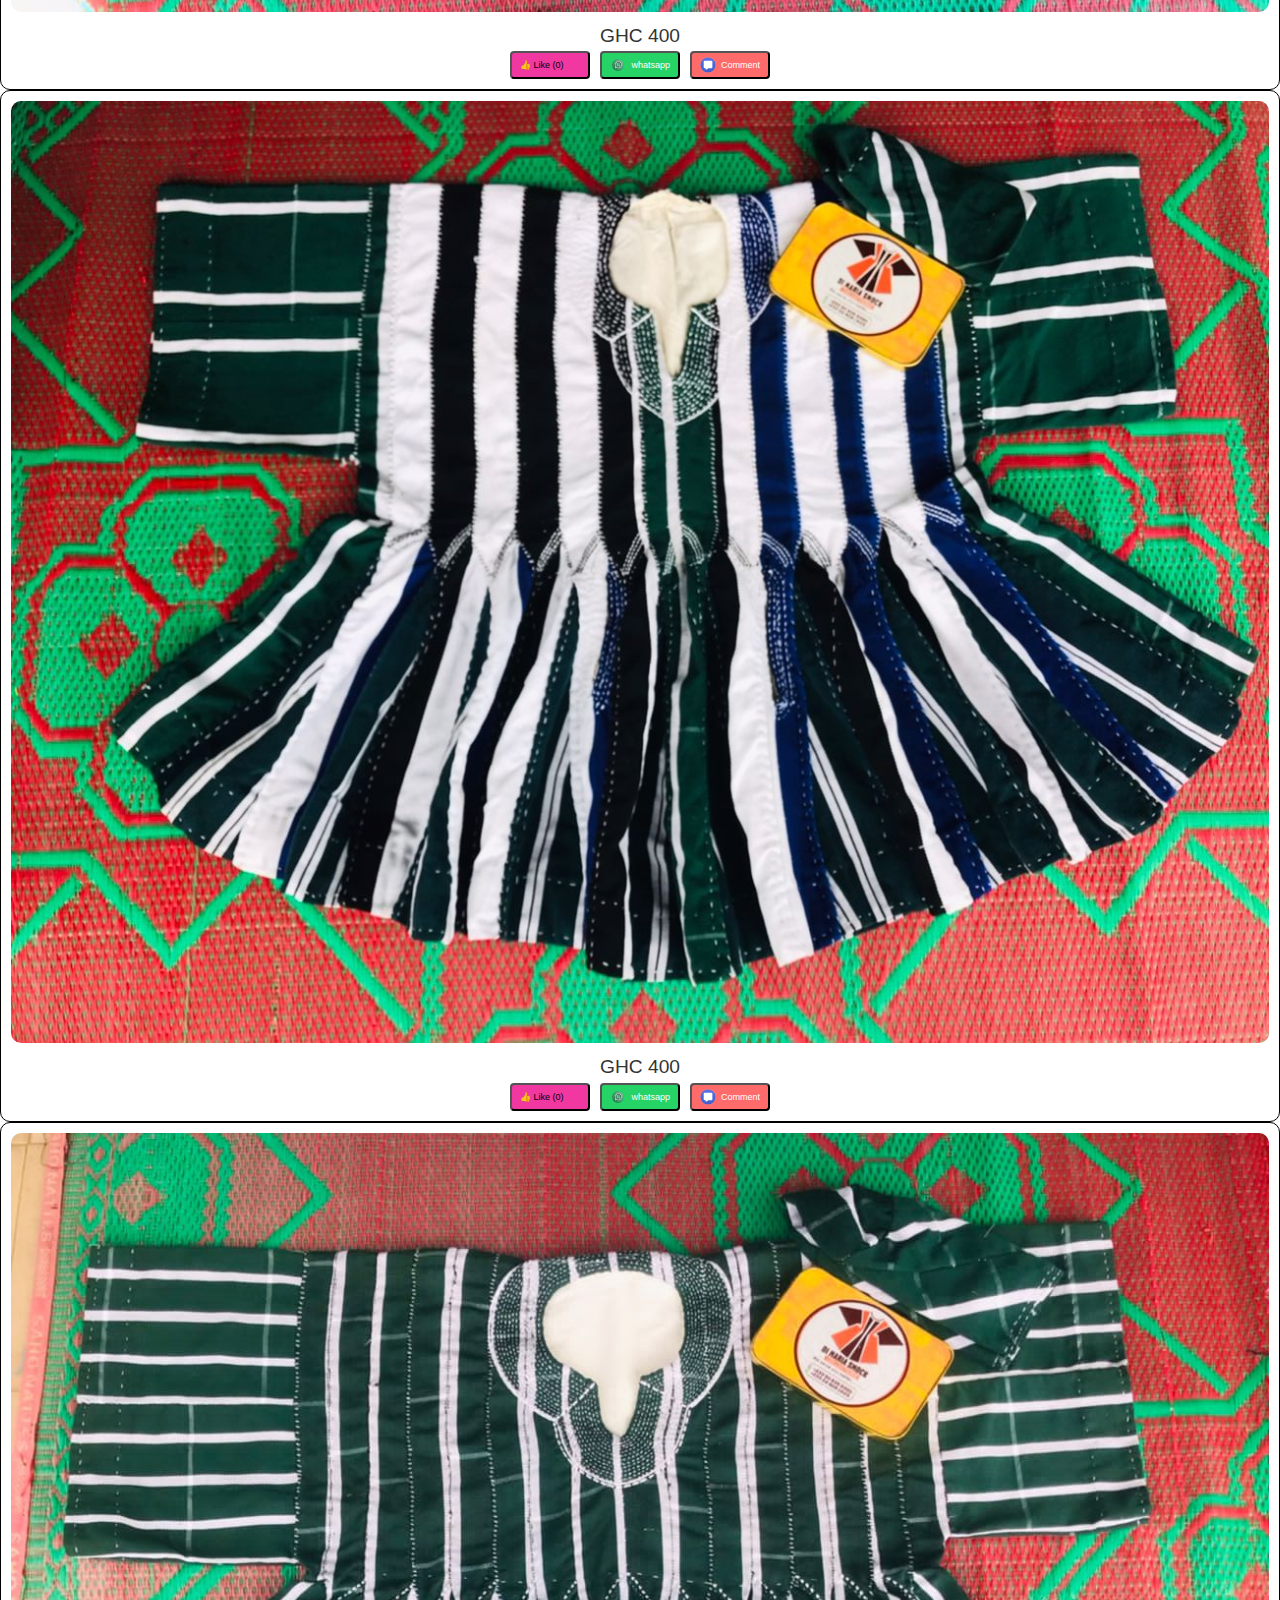
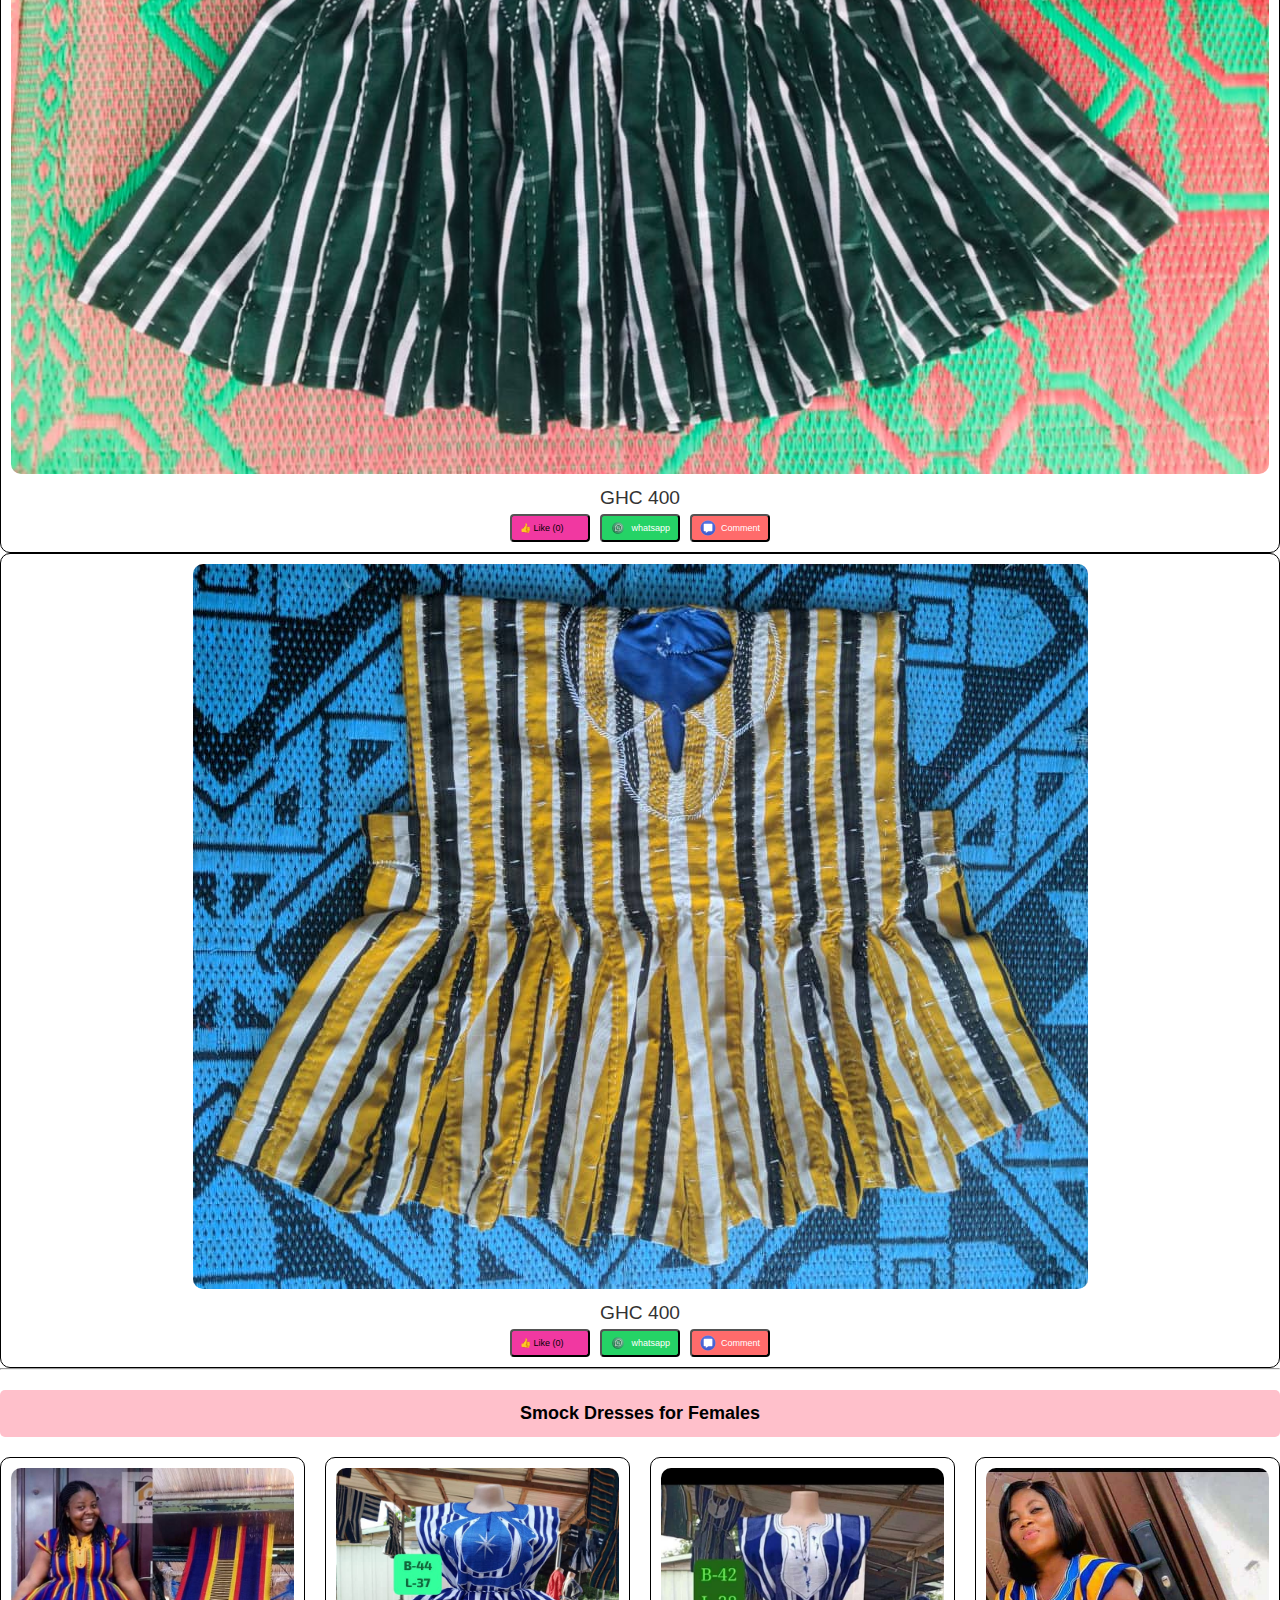
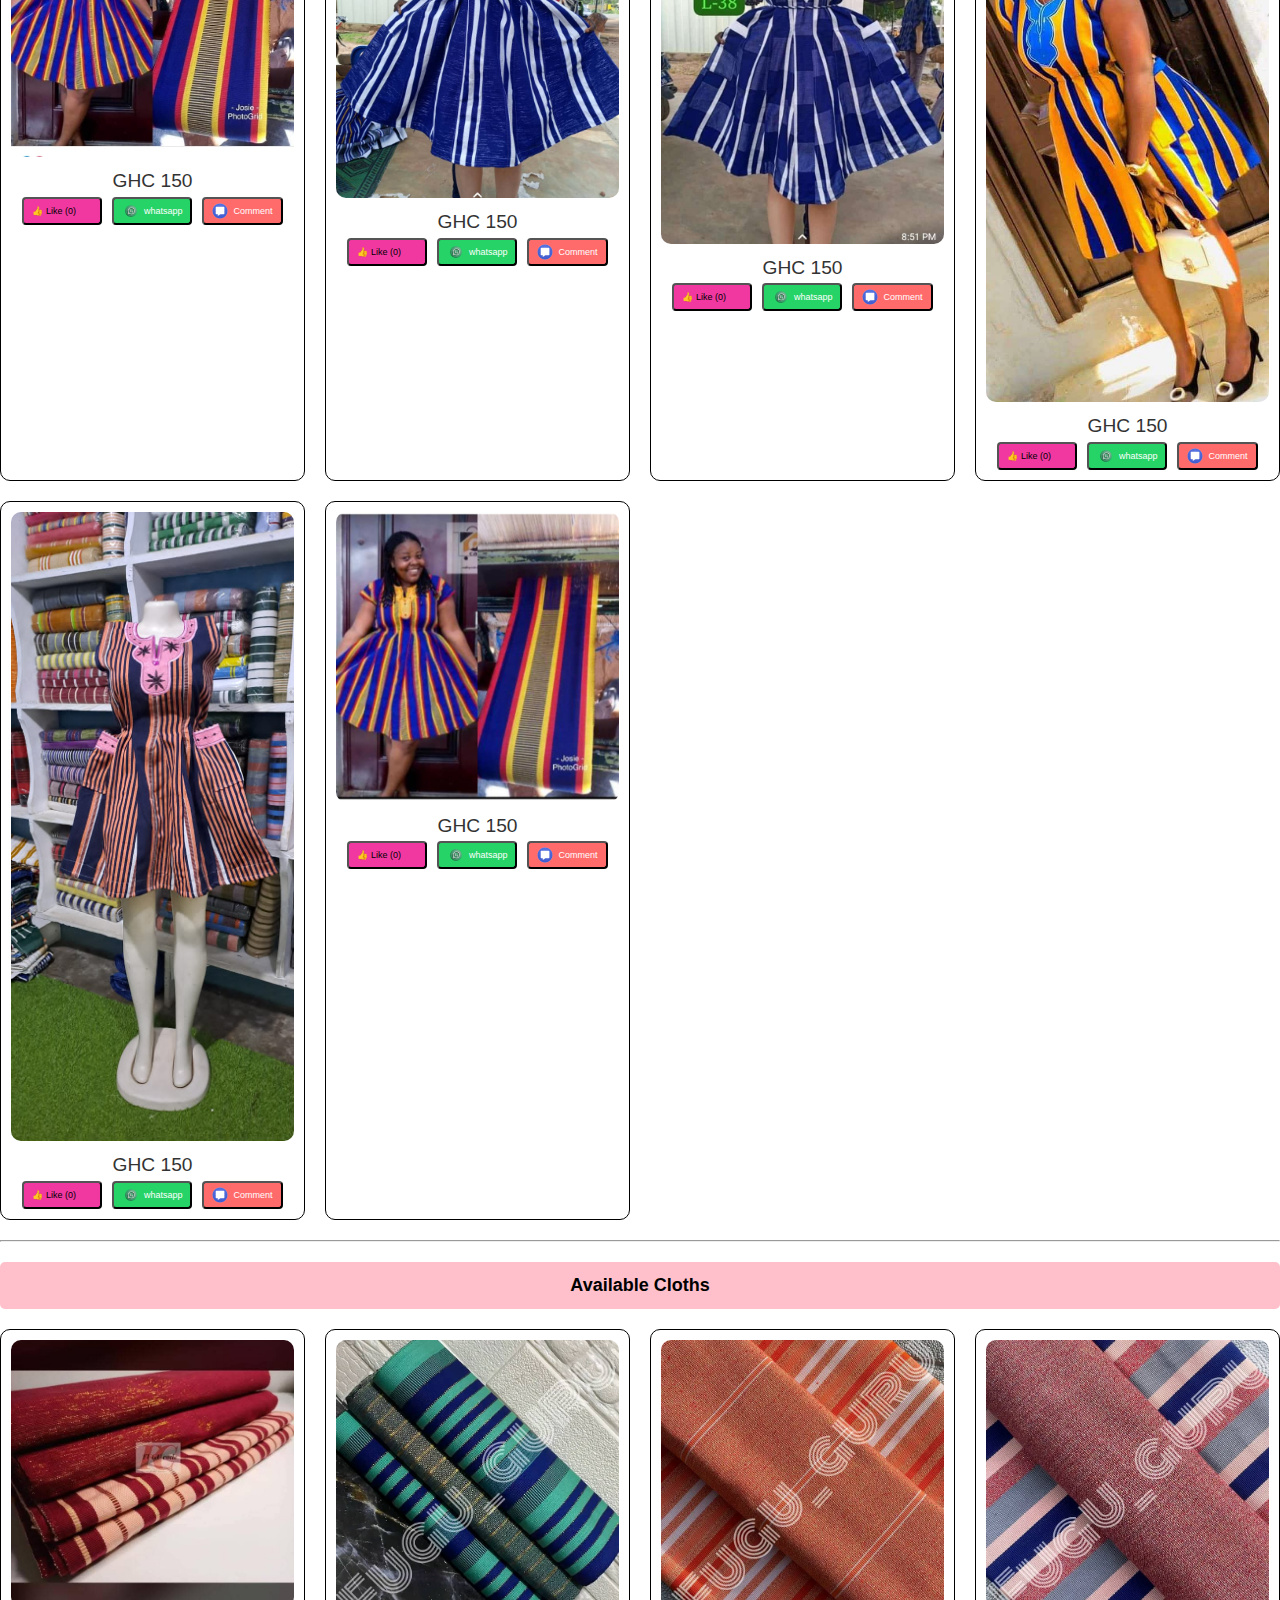
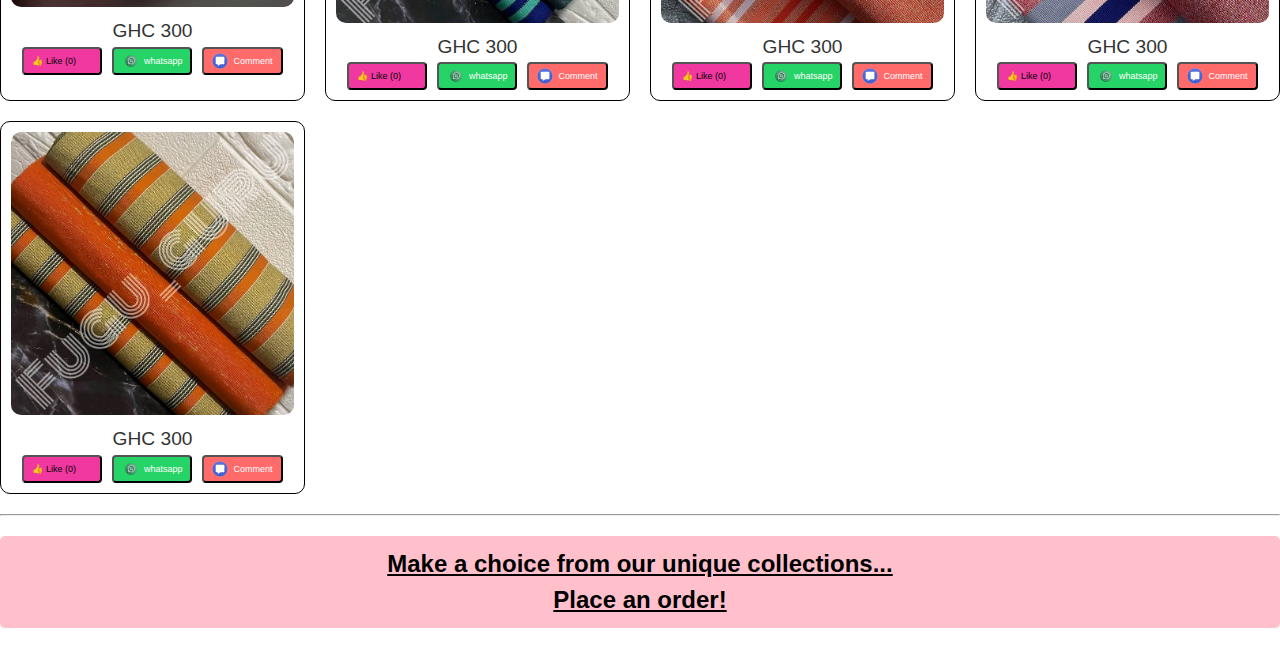
==== commit b2b30d84: "Update ourproducts.html" ====
--- a/ourproducts.html
+++ b/ourproducts.html
@@ -4,7 +4,7 @@
     <meta charset="UTF-8">
     <meta name="viewport" content="width=device-width, initial-scale=1.0">
     <link rel="icon" href="20250126_144713.png">
-    <link rel="stylesheet" href="HTML/CSS/style.css">
+    <link rel="stylesheet" href="style.css">
     <title>OUR PRODUCTS - AGNES' WEAVING CENTER</title>
 </head>
 <body>
@@ -364,6 +364,6 @@
         </section>
     </main>
 
-    <script src="HTML/CSS/JS/script.js"></script>
+    <script src="script.js"></script>
 </body>
-</html>+</html>
--- a/style.css
+++ b/style.css
@@ -0,0 +1,231 @@
+/* Base Styles */
+* {
+    margin: 0;
+    padding: 0;
+    box-sizing: border-box;
+}
+
+body {
+    font-family: Arial, sans-serif;
+    font-size: 16px;
+    line-height: 1.5;
+    color: black;
+    background-color: white;
+}
+
+/* Container for centering content */
+.container {
+    width: 100%;
+    max-width: 1200px;
+    margin: 0 auto;
+    padding: 20px;
+}
+
+/* Navigation */
+.navbar {
+    padding: 10px;
+    background-color: white;
+}
+
+.navbar ul {
+    list-style: none;
+    padding: 0;
+    margin: 0;
+    display: flex;
+    justify-content: center;
+}
+
+.navbar ul li {
+    margin: 0 10px;
+}
+
+.nav-button {
+    background-color: black;
+    color: white;
+    padding: 10px 20px;
+    border: none;
+    border-radius: 5px;
+    cursor: pointer;
+}
+
+.nav-button:hover {
+    background-color: #444;
+}
+
+/* Typography */
+h1, h2, h3, h4, h5, h6 {
+    text-align: center;
+    margin: 10px 0;
+}
+
+h1 {
+    font-size: 1.5rem;
+    background-color: pink;
+    border-radius: 10px;
+    padding: 20px;
+}
+
+h2, h3, h4, h5, h6 {
+    background-color: pink;
+    color: black;
+    padding: 10px;
+    border-radius: 5px;
+    margin: 20px 0;
+    font-size: large;
+}
+
+p {
+    font-size: 1rem;
+    text-align: left;
+    margin: 10px 0;
+    background-color: wheat;
+    border-radius: 5px;
+}
+
+/* Images */
+img {
+    max-width: 100%;
+    height: auto;
+    display: block;
+    margin: 0 auto;
+    border-radius: 10px;
+}
+
+/* Sections */
+.about-section, .services-section, .values-section, .contact-section, .products-section {
+    margin: 10px 0;
+}
+
+.services-image {
+    display: flex;
+    justify-content: center;
+    gap: 0.01em;
+    flex-wrap: wrap;
+}
+
+/* Product Grid */
+.product-grid {
+    display: grid;
+    grid-template-columns: repeat(auto-fit, minmax(250px, 1fr));
+    gap: 20px;
+    margin: 20px 0;
+}
+
+.product-item {
+    text-align: center;
+    border: 1px solid black;
+    border-radius: 10px;
+    padding: 10px;
+    background-color: white;
+}
+
+.price {
+    display: block;
+    margin-top: 10px;
+    font-size: 1.2rem;
+    color: #333;
+}
+
+/* Call to Action */
+.call-to-action {
+    text-align: center;
+    margin: 20px 0;
+}
+
+.cta-heading {
+    font-size: 1.5rem;
+    text-decoration: underline;
+}
+
+/* Responsive Design */
+@media (min-width: 768px) {
+    .main-content {
+        flex-direction: row;
+    }
+    .left {
+        width: 30%;
+    }
+    .right {
+        width: 70%;
+    }
+}
+
+@media (min-width: 1024px) {
+    .main-content {
+        padding: 40px;
+    }
+    .left {
+        width: 20%;
+    }
+    .right {
+        width: 80%;
+    }
+}
+
+/* Button Container */
+.button-container {
+    display: flex;
+    flex-wrap: wrap;
+    gap: 10px;
+    justify-content: center;
+    margin-top: 1px;
+    width: 100%;
+}
+
+/* Buttons - Reduced Size */
+.button-container button {
+    padding: 4px 8px;
+    font-size: 9px;
+    min-width: 80px;
+    max-width: 120px;
+    border-radius: 4px;
+    cursor: pointer;
+    display: flex;
+    align-items: center;
+    background-color: rgba(238, 6, 137, 0.8);
+    transition: background-color 0.3s ease;
+}
+
+.button-container button:hover {
+    background-color: rgba(238, 6, 137, 1);
+}
+
+/* WhatsApp Button */
+.button-container .whatsapp-button {
+    background-color: #25d366;
+    color: white;
+}
+
+/* Share Button */
+.button-container .share-button {
+    background-color: #1da1f2;
+    color: white;
+}
+
+/* Comment Button */
+.button-container .comment-button {
+    background-color: #ff6b6b;
+    color: white;
+}
+
+/* Emoji Icons */
+.emoji-icon {
+    width: 16px;
+    height: 16px;
+    vertical-align: middle;
+    margin-right: 5px;
+}
+
+/* Responsive Adjustments */
+@media (max-width: 600px) {
+    .button-container {
+        flex-wrap: nowrap;
+        overflow-x: auto;
+        justify-content: space-between;
+    }
+    .button-container button {
+        min-width: 70px;
+        font-size: 8px;
+        padding: 3px 6px;
+    }
+}
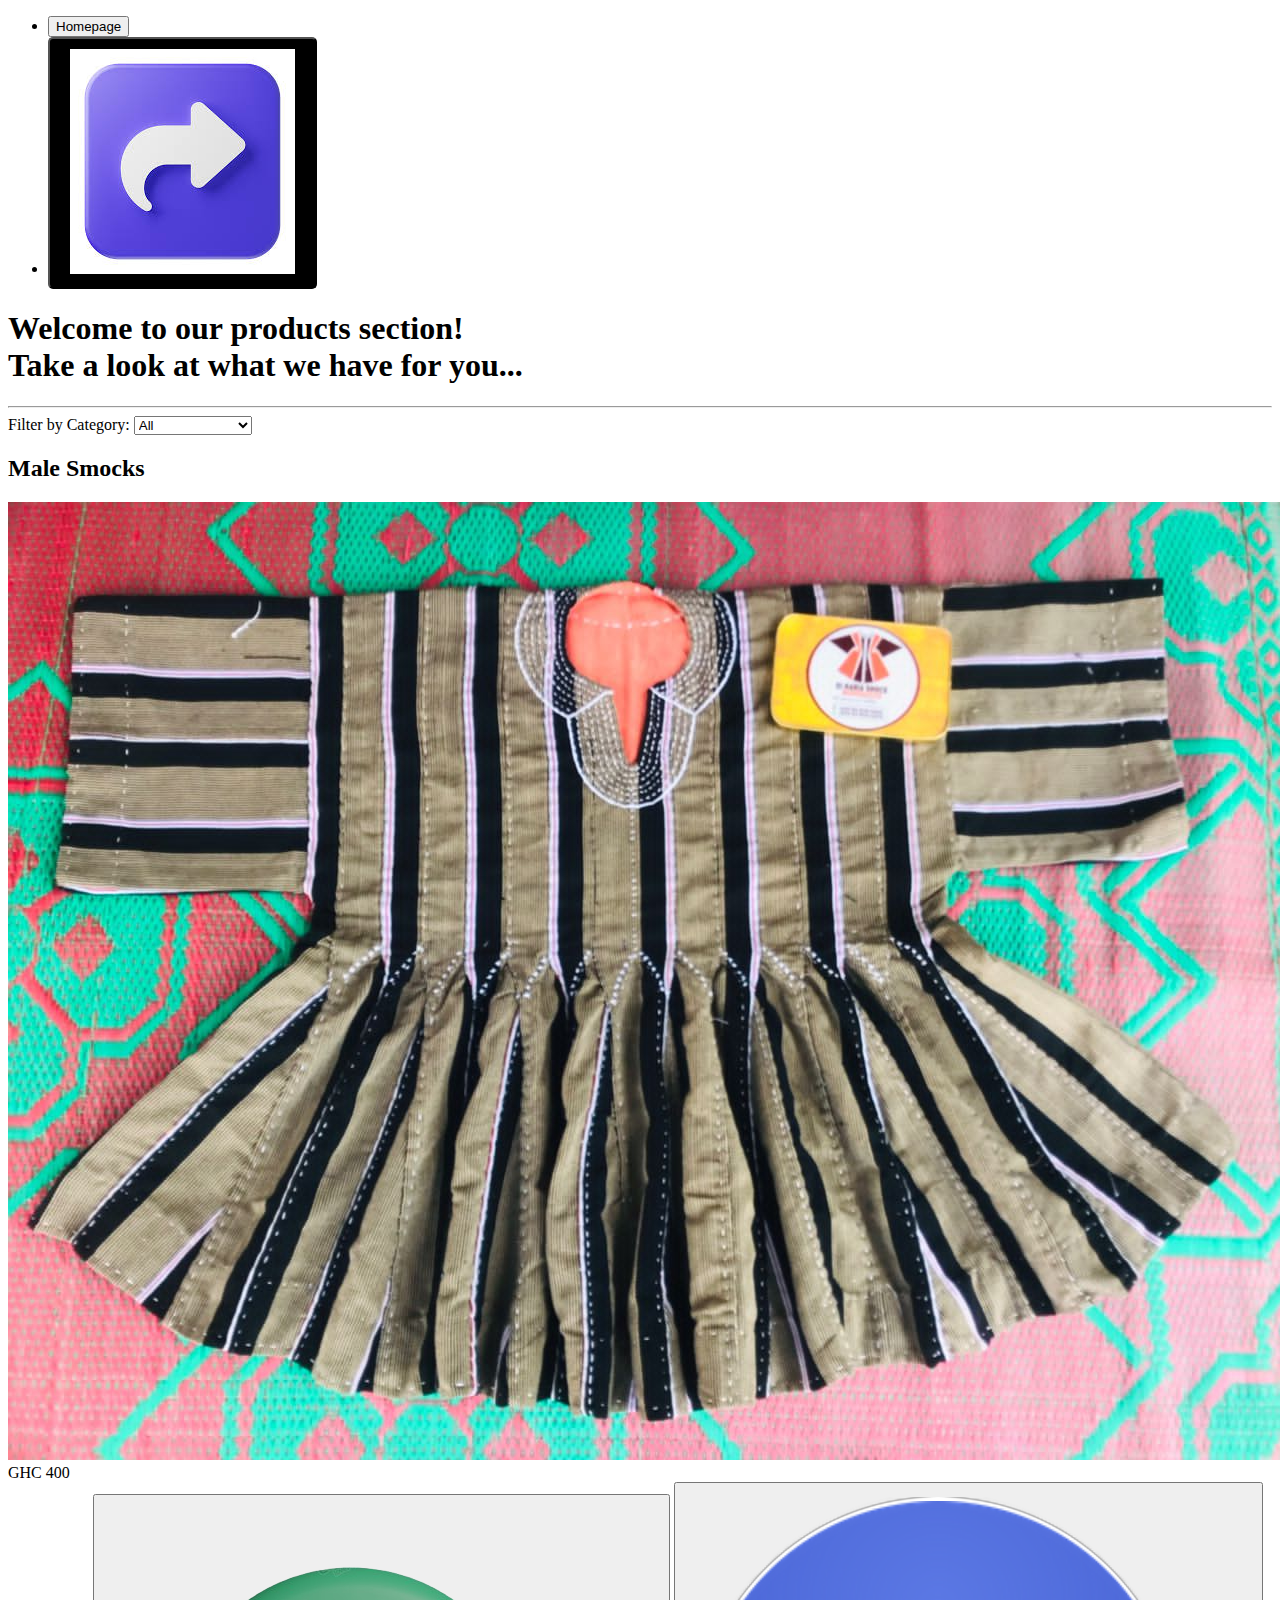
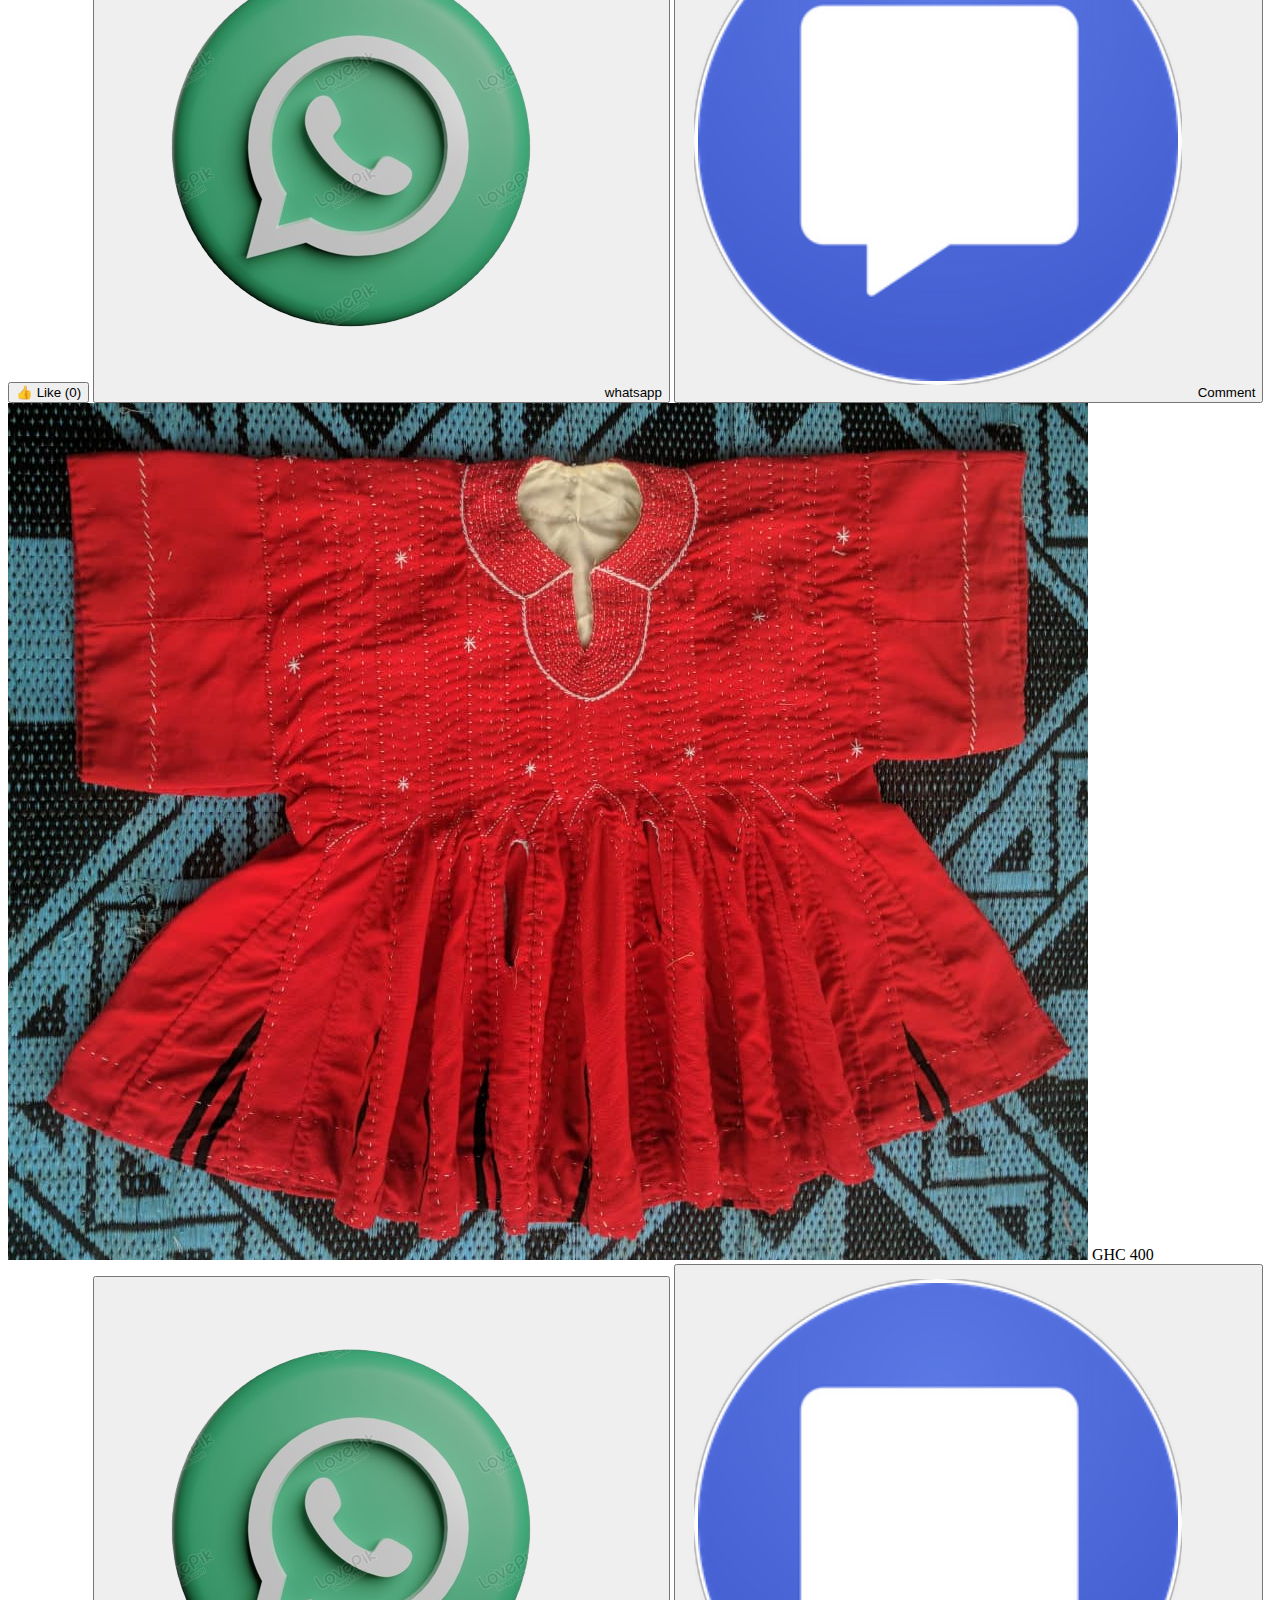
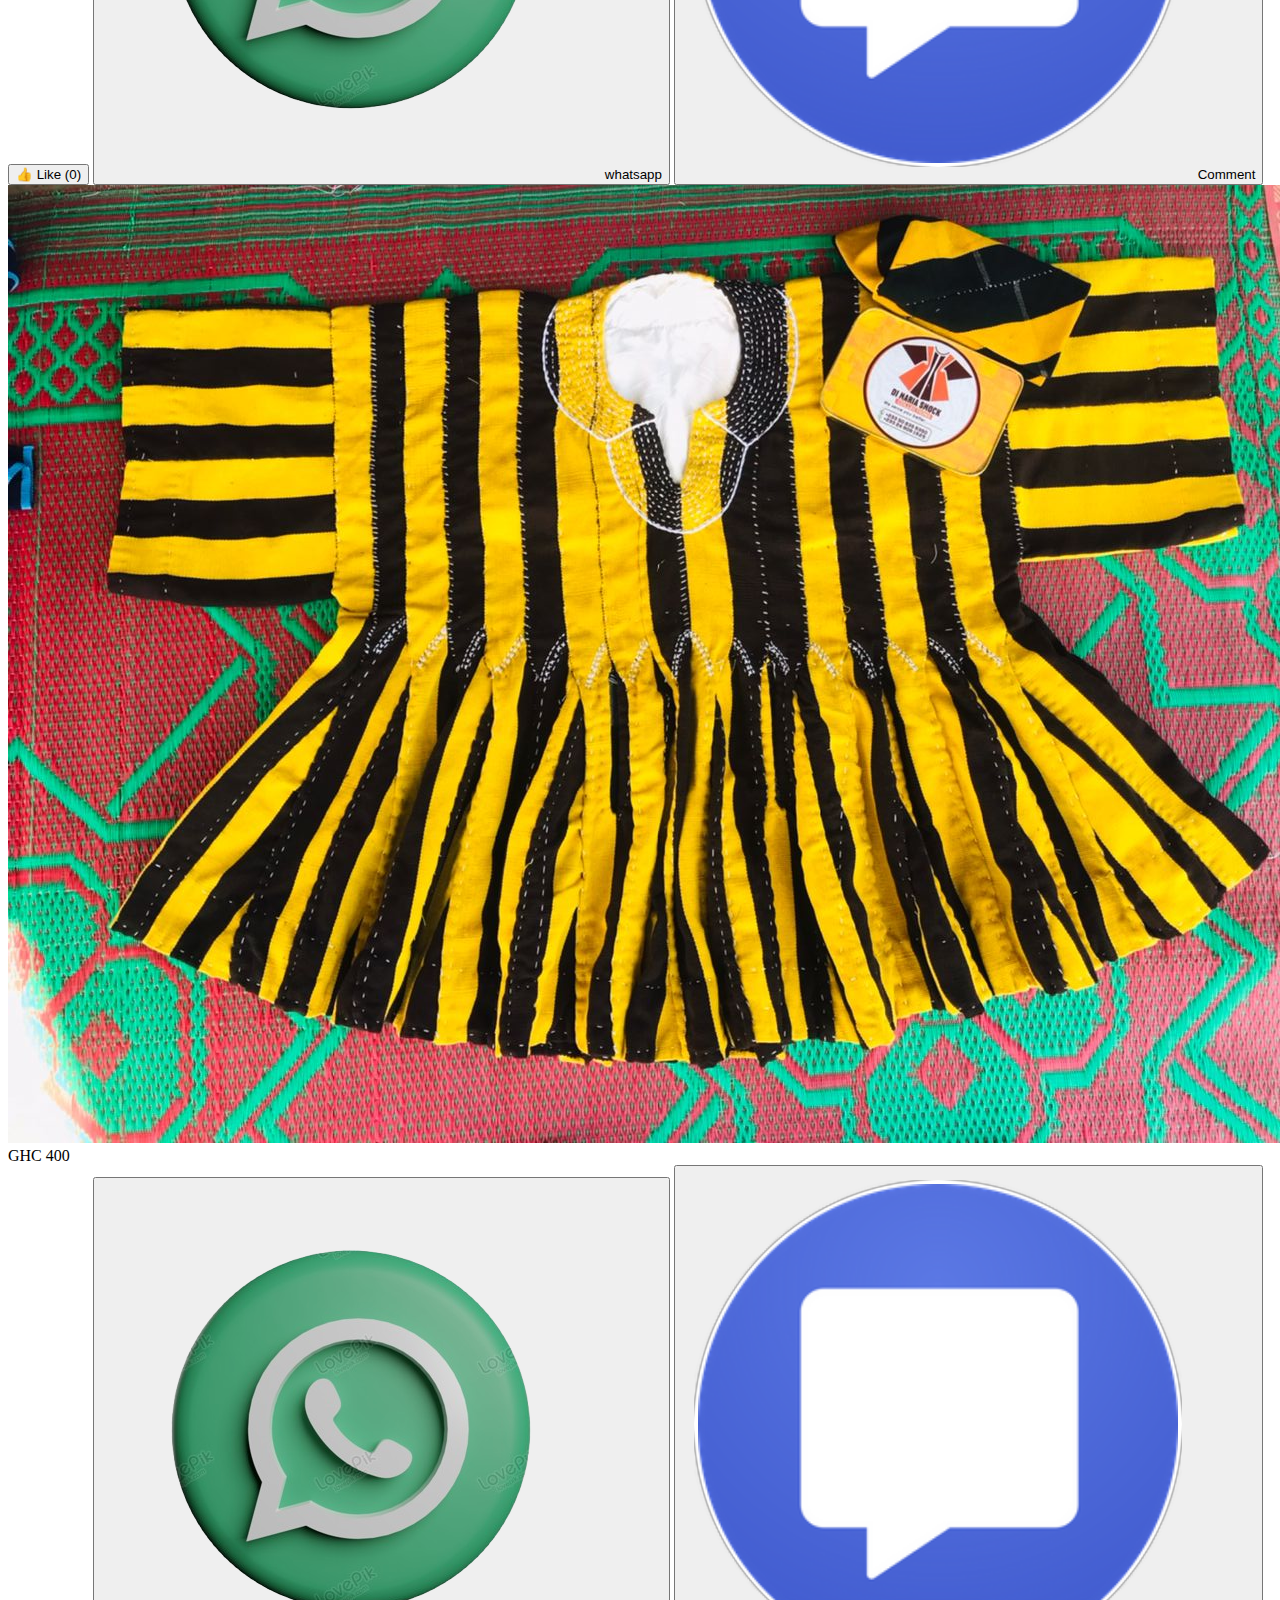
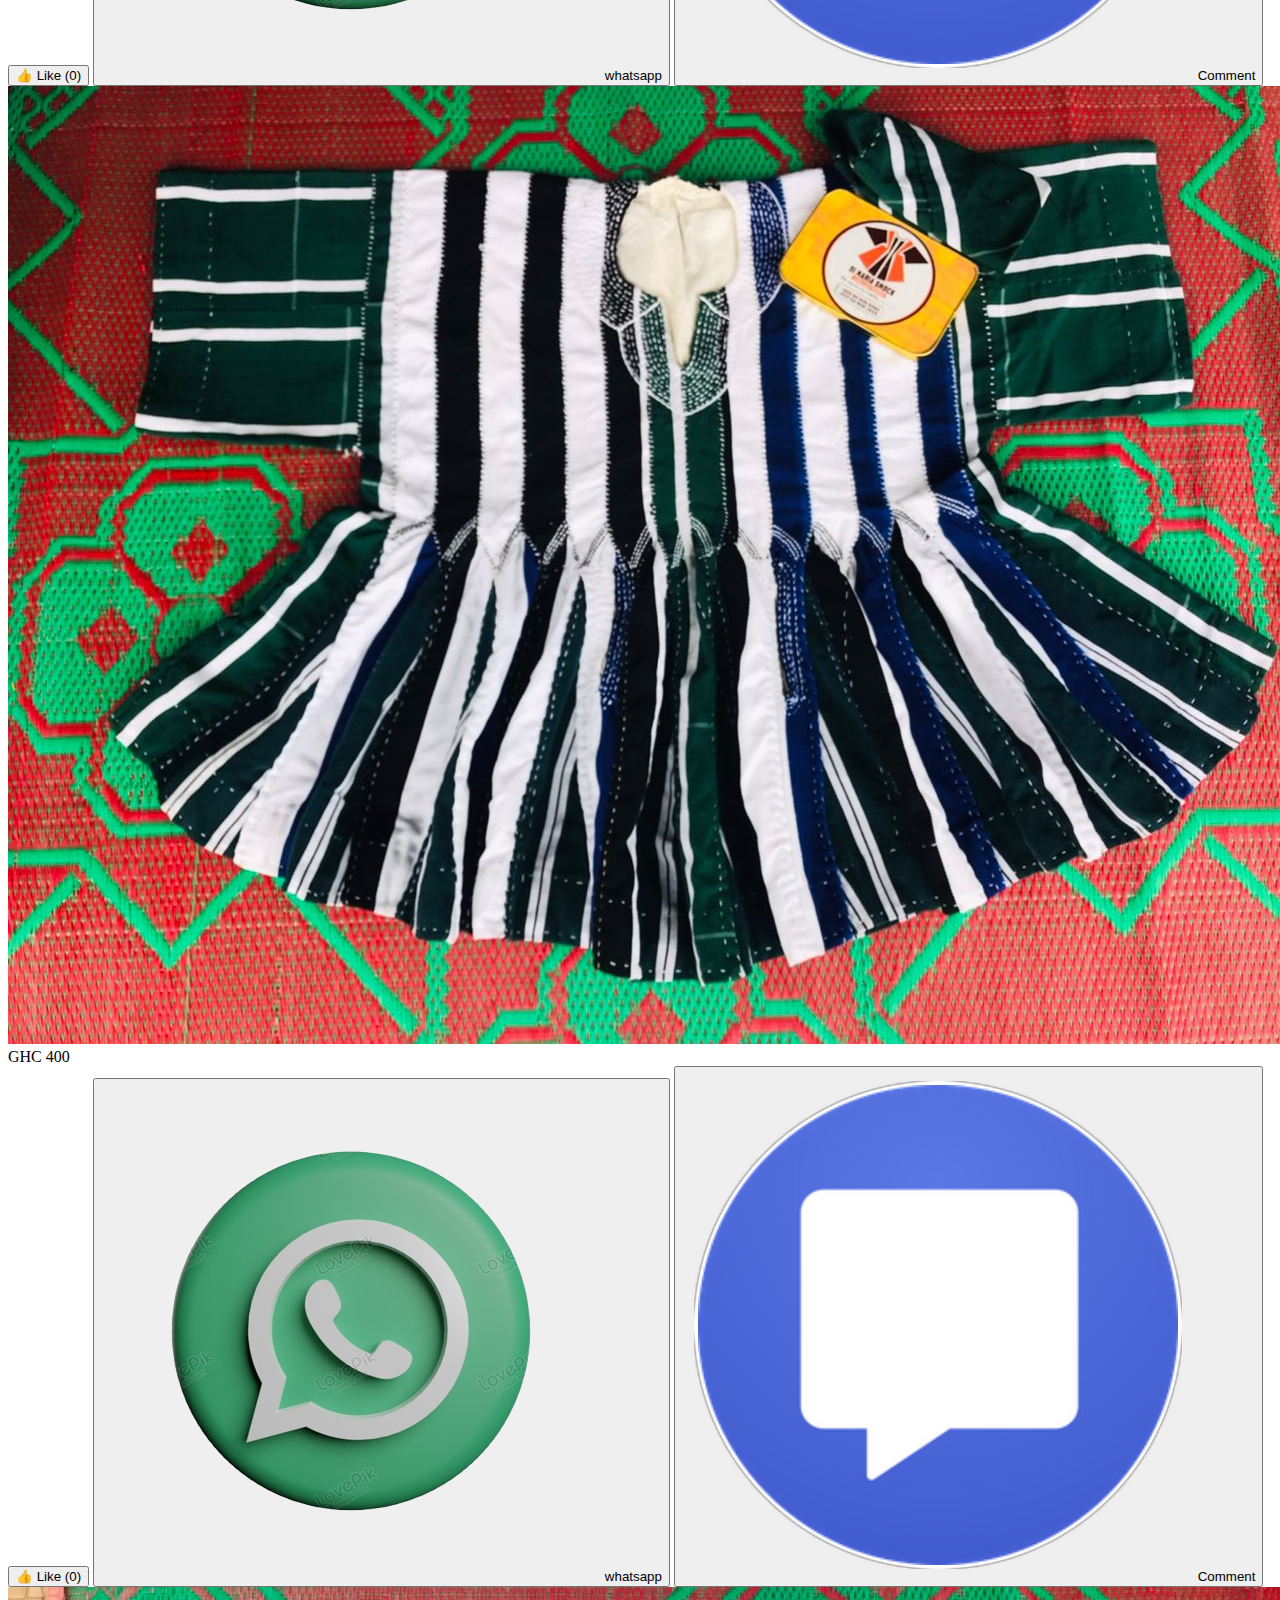
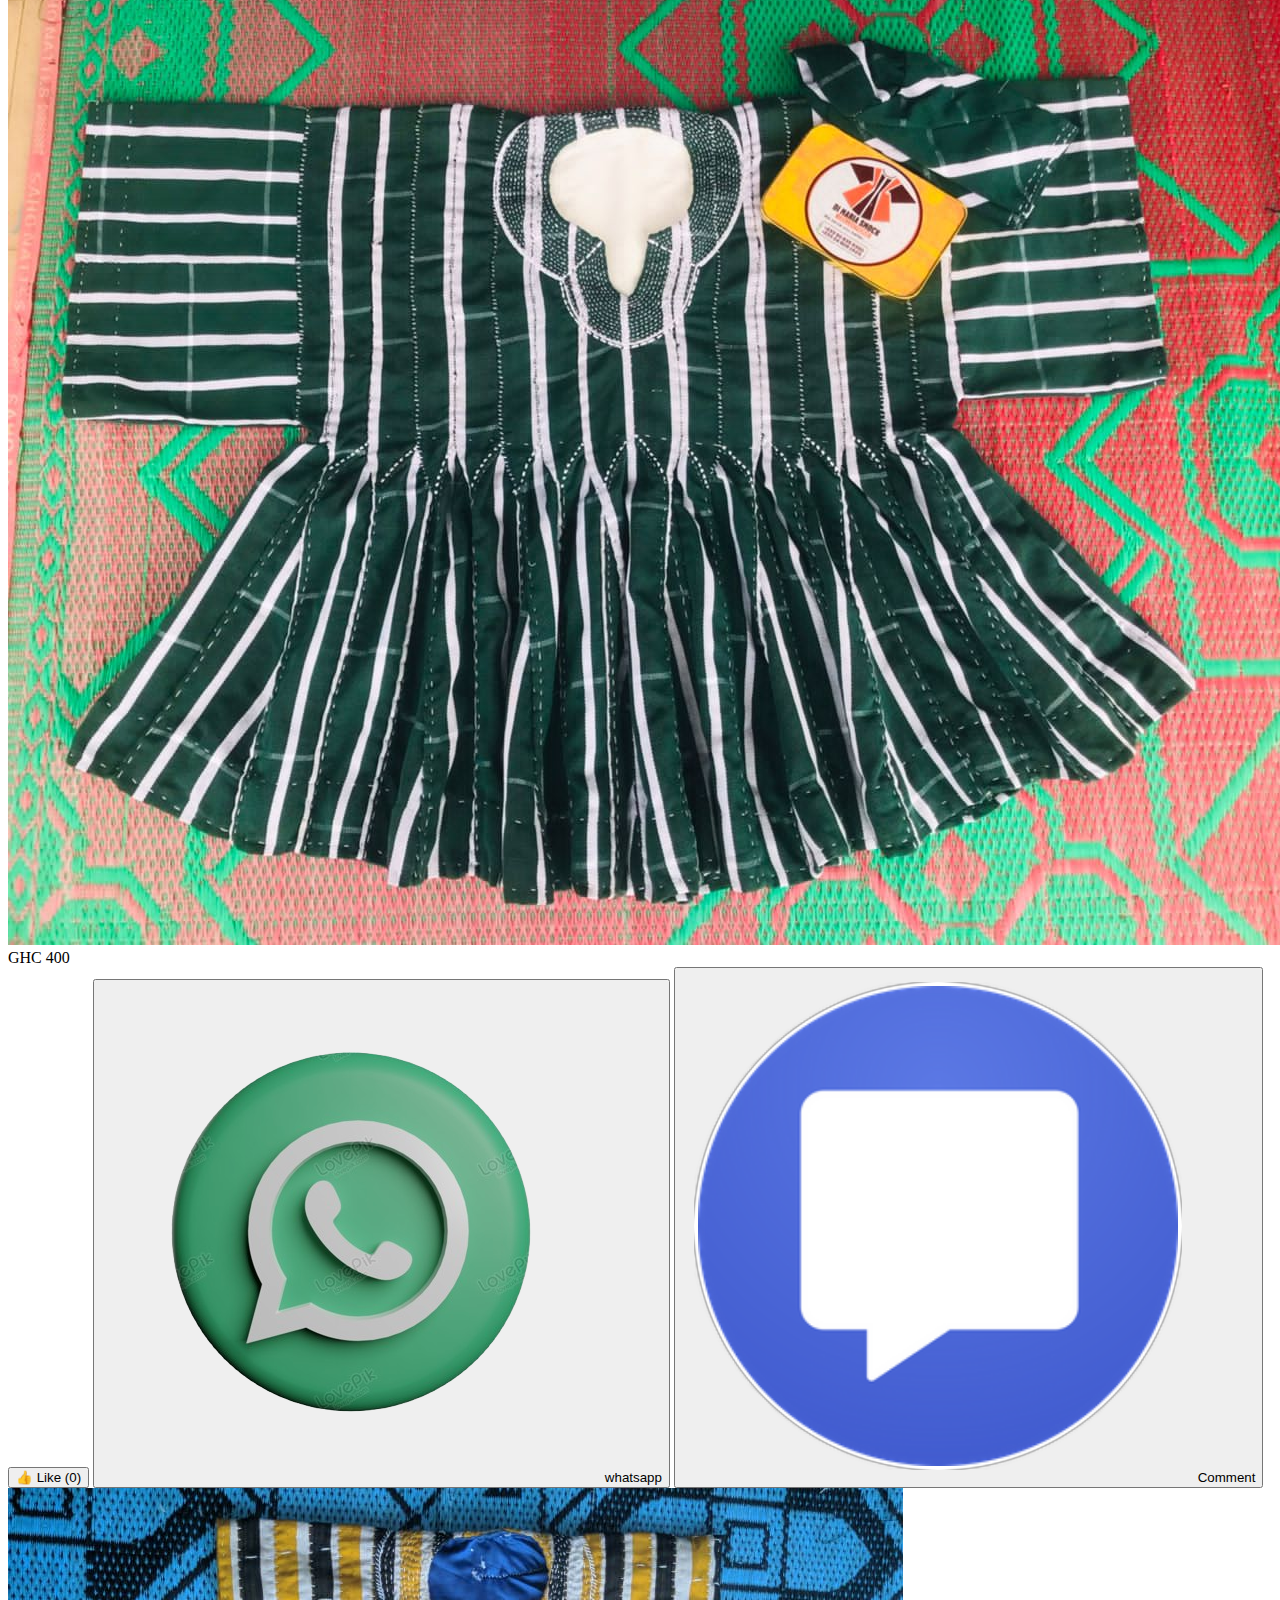
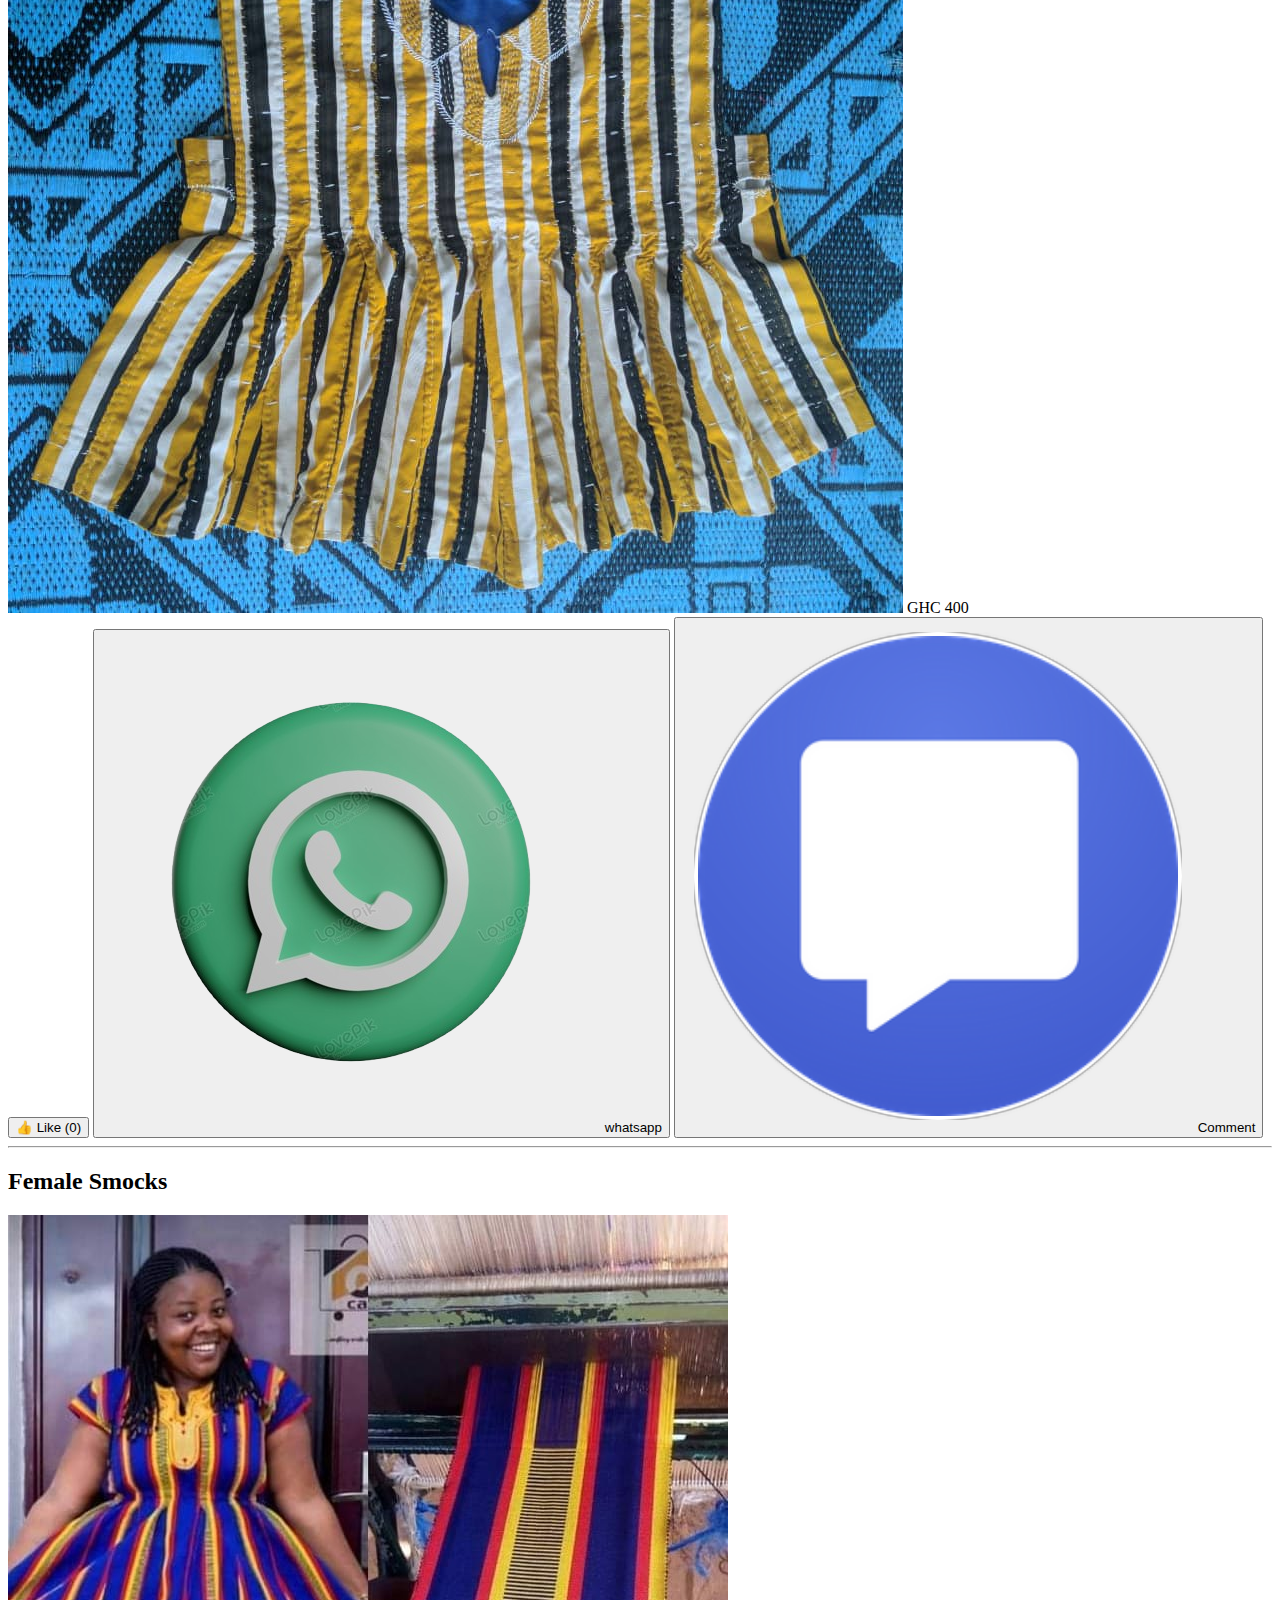
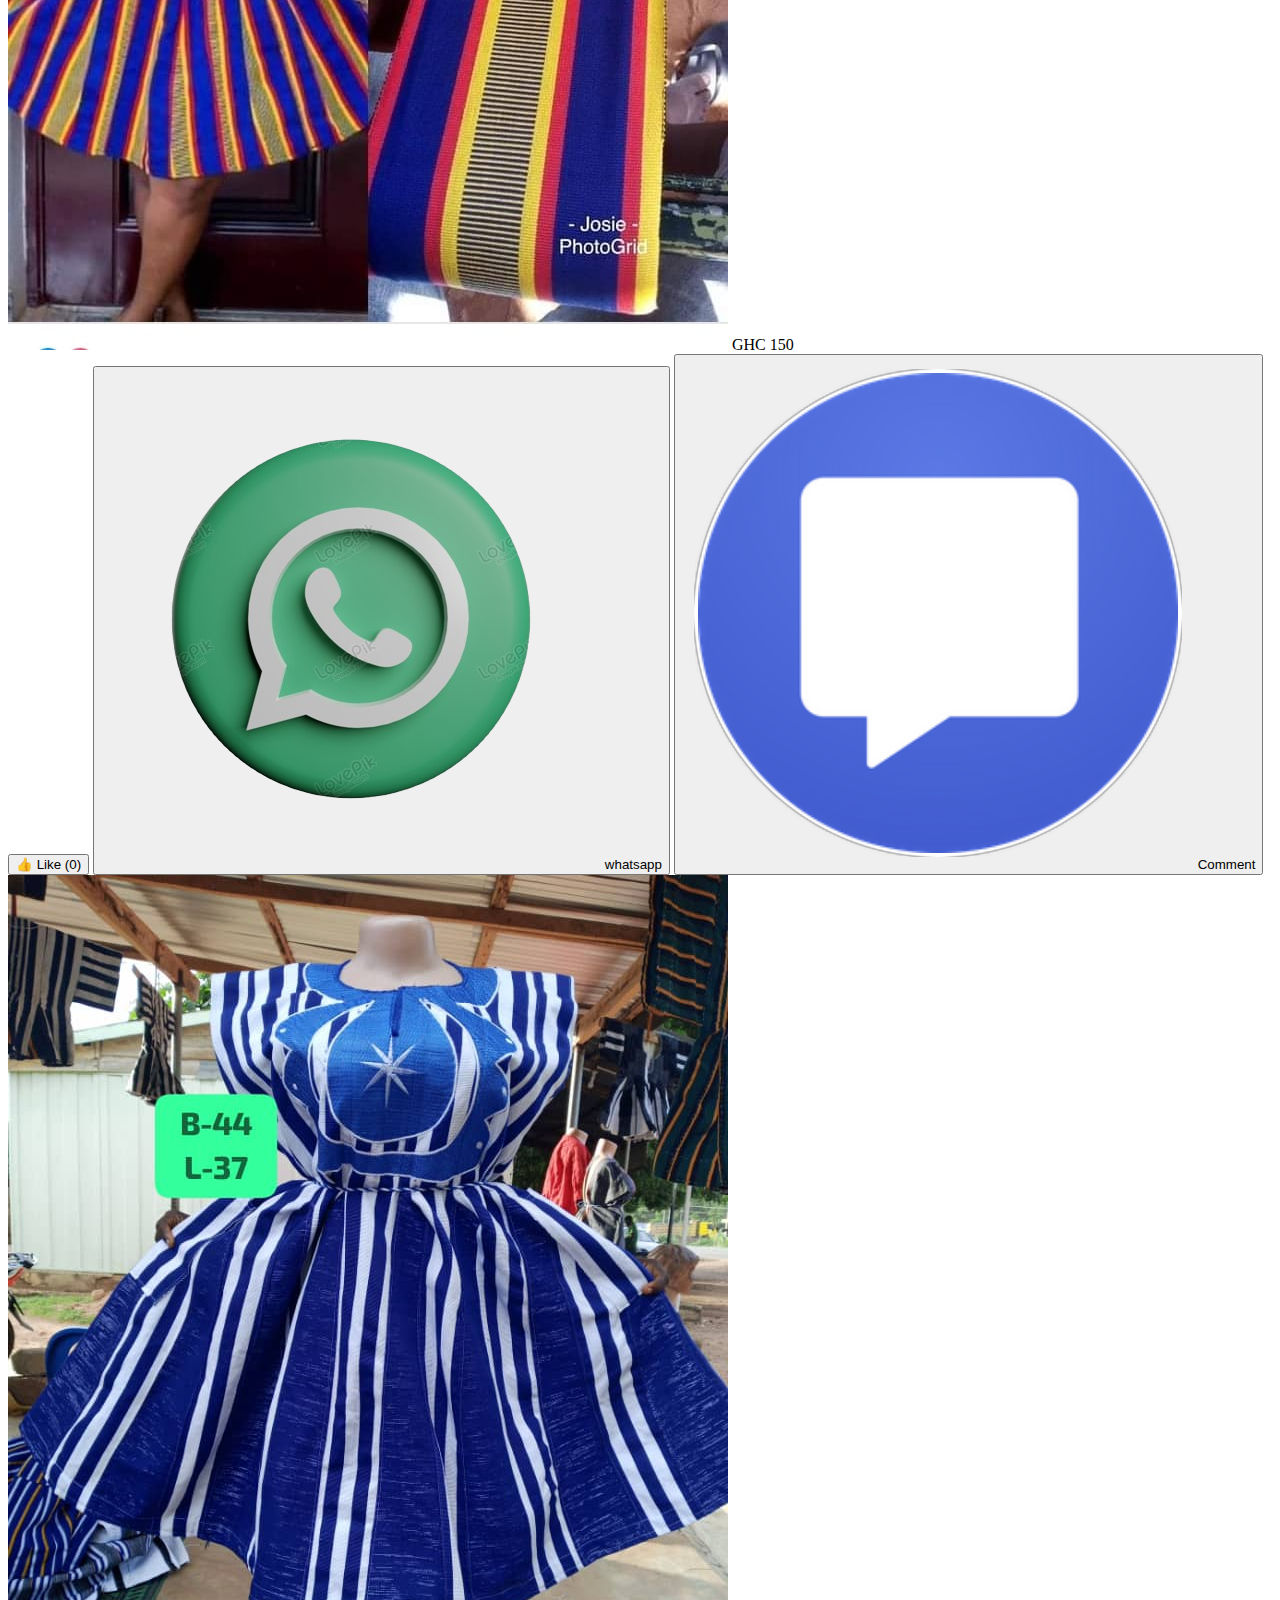
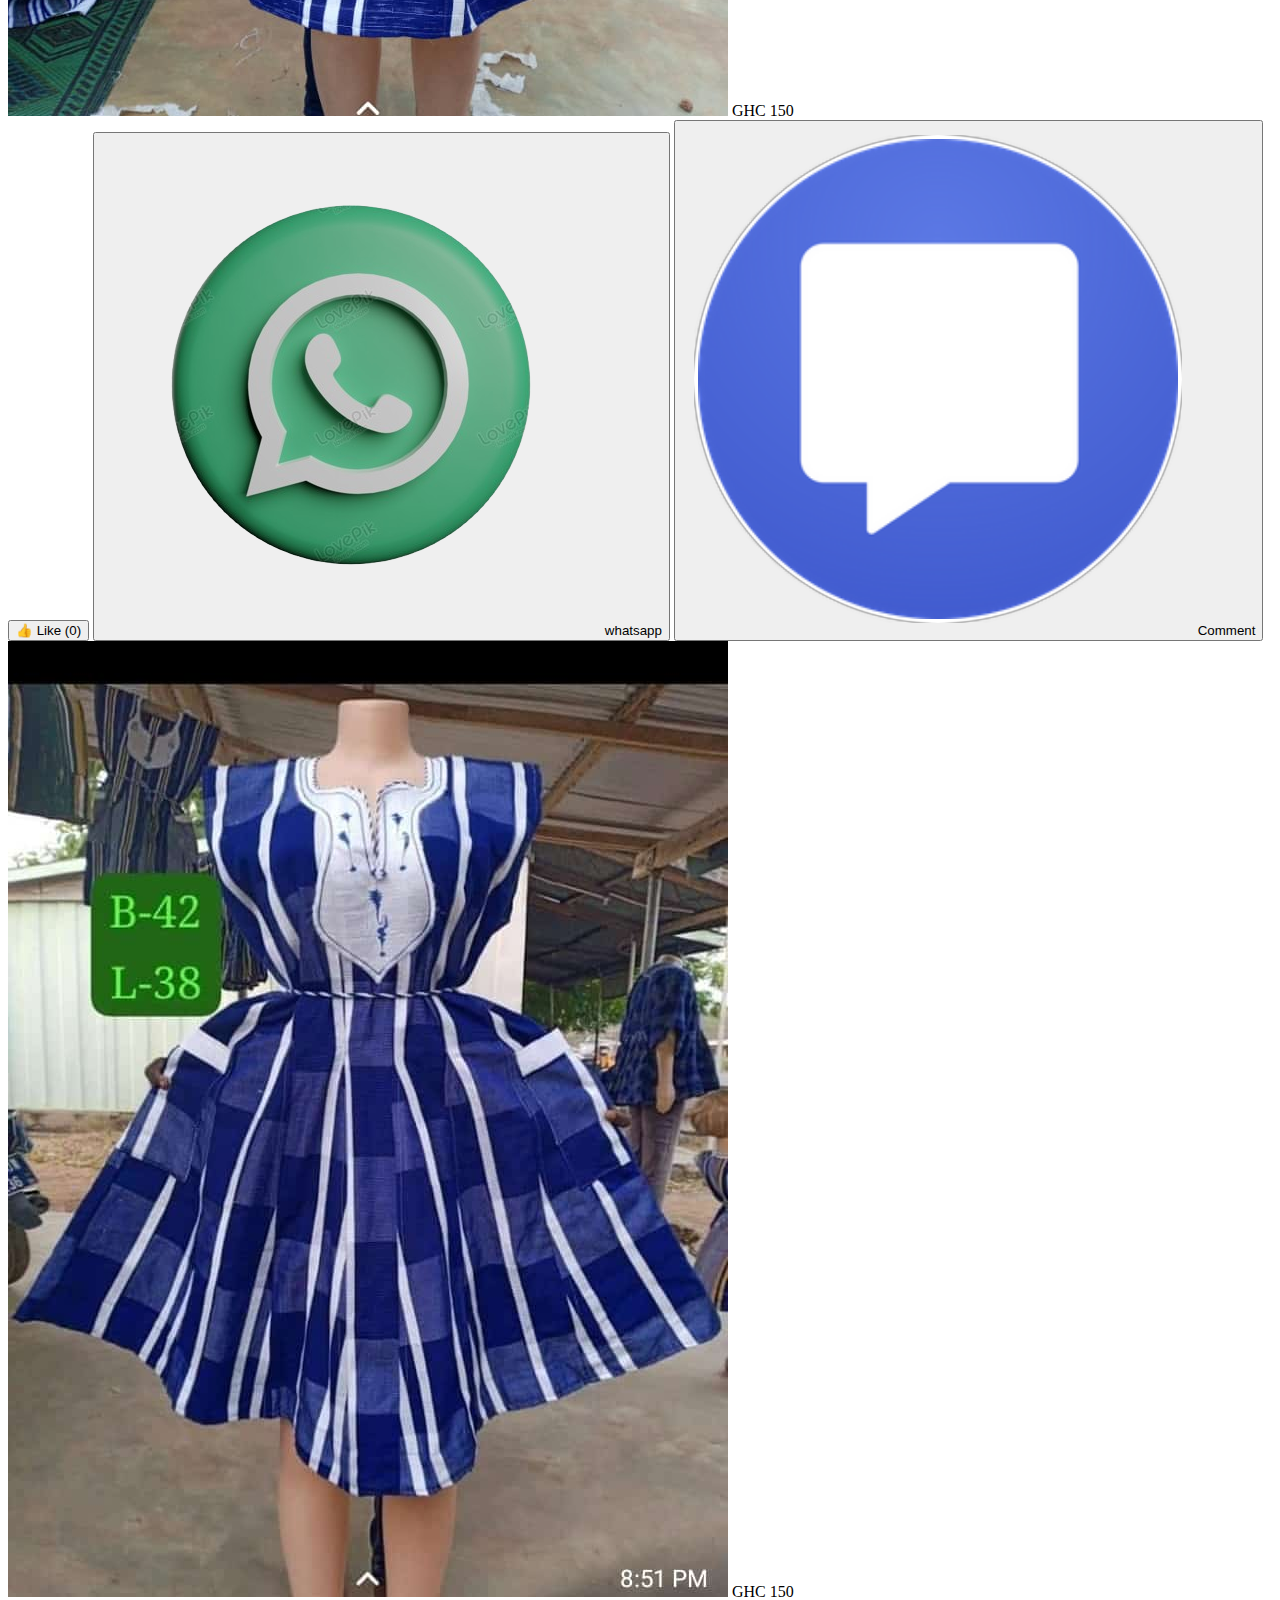
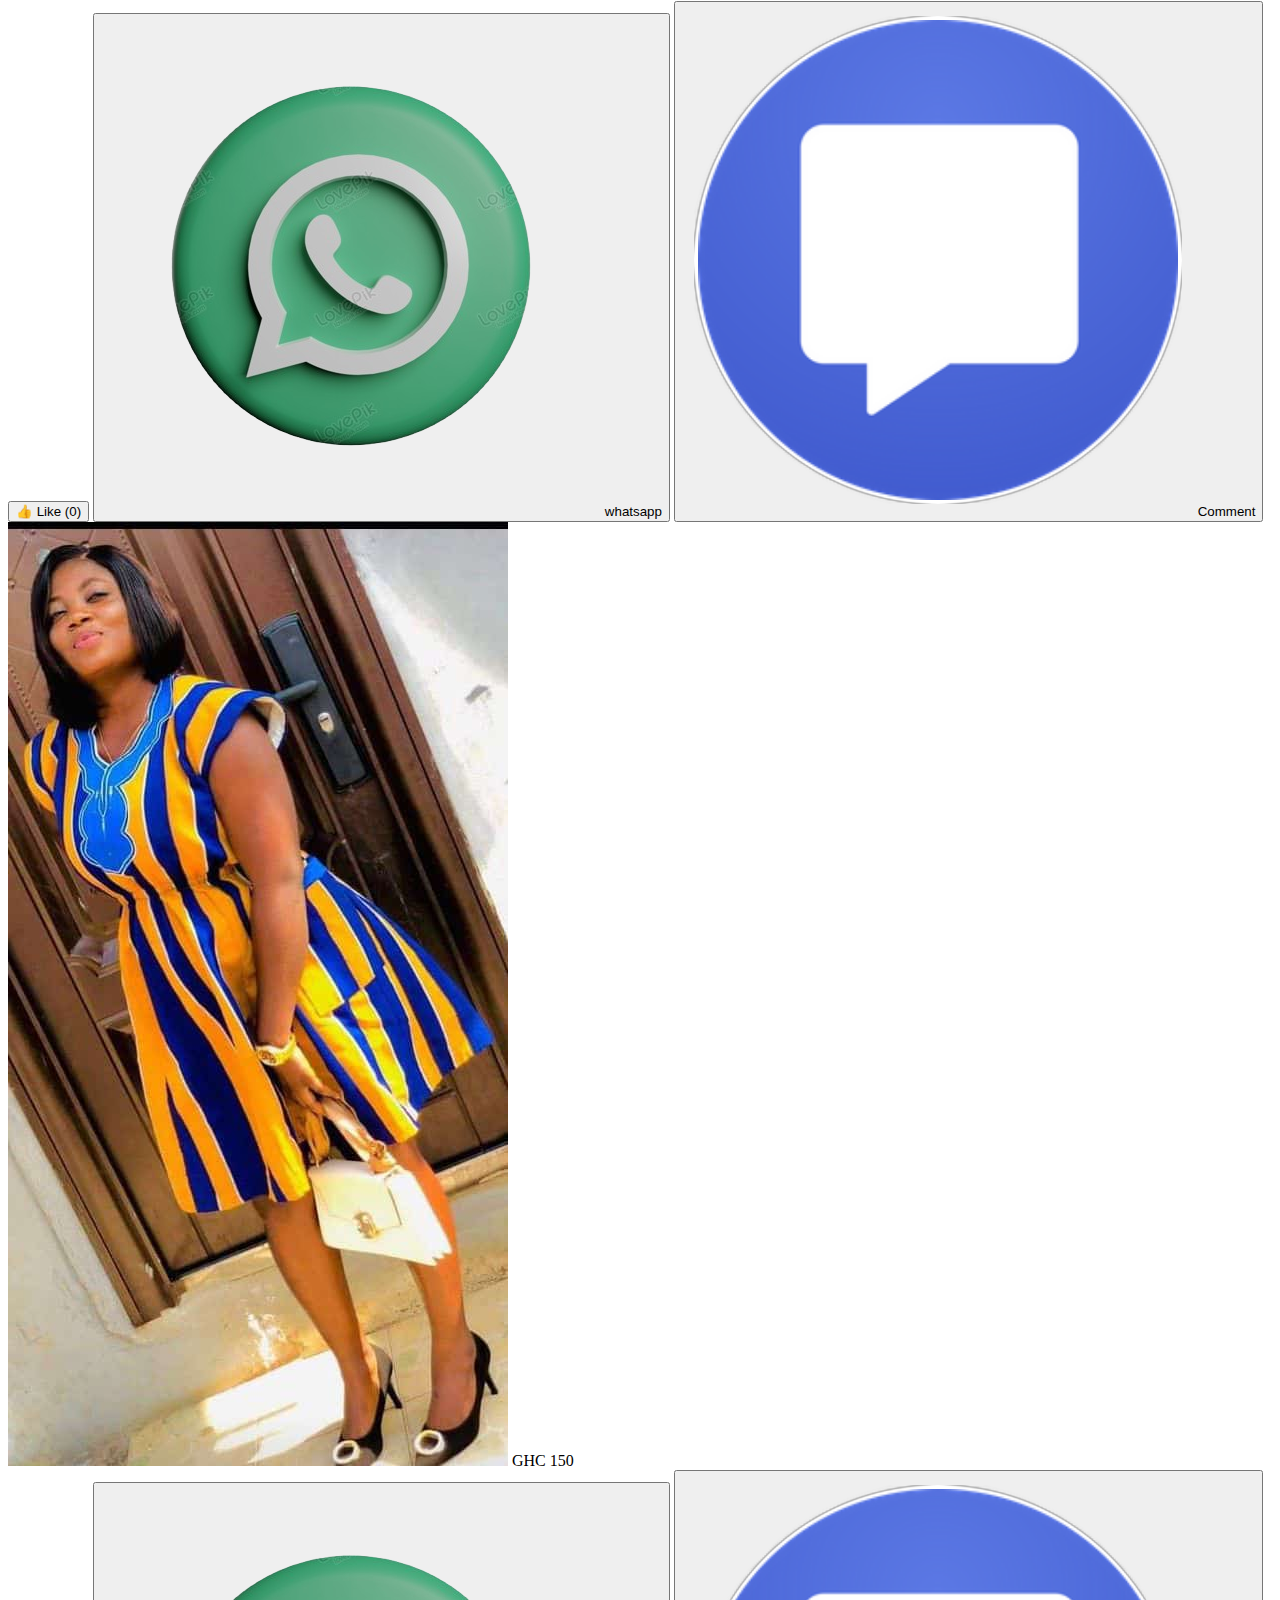
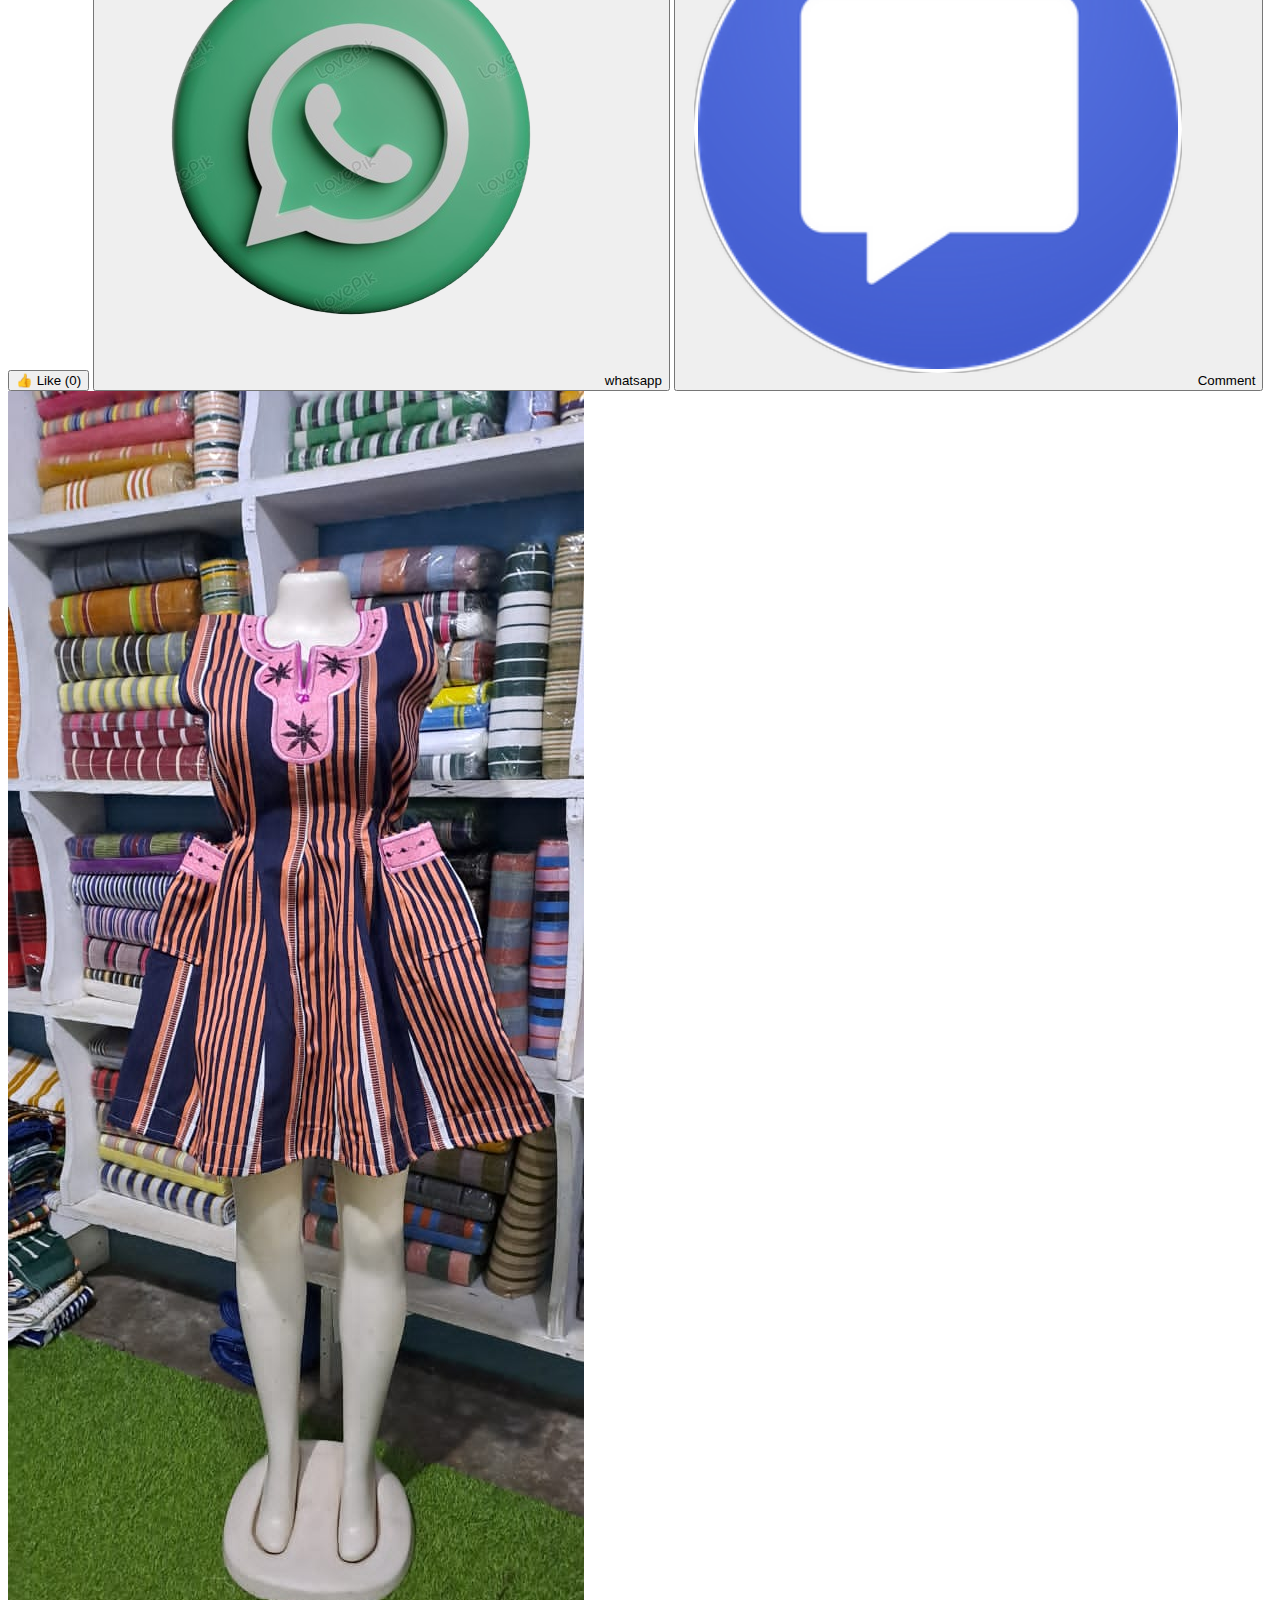
==== commit f8b3e071: "Add files via upload" ====
--- a/ourproducts.html
+++ b/ourproducts.html
@@ -4,11 +4,13 @@
     <meta charset="UTF-8">
     <meta name="viewport" content="width=device-width, initial-scale=1.0">
     <link rel="icon" href="20250126_144713.png">
-    <link rel="stylesheet" href="style.css">
+    <link rel="stylesheet" href="HTML/CSS/style.css">
     <title>OUR PRODUCTS - AGNES' WEAVING CENTER</title>
 </head>
 <body>
-    <!-- Navigation -->
+
+  
+  <!-- Navigation -->
     <nav class="navbar">
         <ul>
             <li>
@@ -20,242 +22,203 @@
               <button style="background-color: black;border-radius: 5px;padding: 10px 20px;" class="share-button">
                 <img src="IMG-20250314-WA0048.jpg" alt="Share" class="emoji-icon">
               </button>
+             <!-- <button id="theme-toggle">🌙 Dark Mode</button>-->
+
             </li>
         </ul>
     </nav>
-      
+    
     <!-- Main Content -->
     <main class="products-container">
         <h1 class="products-heading">Welcome to our products section!<br>Take a look at what we have for you...</h1>
         <hr>
-
+        <div class="filter-container">
+          <label for="category-filter">Filter by Category:</label>
+          <select id="category-filter">
+              <option value="all">All</option>
+              <option value="Male Smocks">Male Smocks</option>
+              <option value="Female Smocks">Female Smocks</option>
+              <option value="Available Cloths">Available Cloths</option>
+          </select>
+      </div>  
         <!-- Smock Dresses for Males -->
         <section class="product-category">
-            <h2 class="category-heading">Smock Dresses for Males</h2>
-            <div class="product-item">
+            <h2 class="category-heading">Male Smocks</h2>
+            <div class="product-item" data-id="1">
                 <img src="IMG-20250120-WA0046.jpg" alt="Male Smock Dress 1">
                 <span class="price">GHC 400</span>
                 <!-- Buttons Container -->
                 <div class="button-container">
                   <button class="button like-button">👍 Like (<span class="like-count">0</span>)</button>
-                  <!--<button class="button love-button">❤ Love (<span class="love-count">0</span>)</button>-->
-                  <button id="whatsapp-button" class ="button whatsapp-button">
-                    <img src="2034.png_860-removebg-preview.png" alt="whatsapp" class="emoji-icon"> whatsapp
-                  </button>
-                  <!--<button id="share-button" class="button share-button">
-                    <img src="IMG-20250314-WA0048.jpg" alt="Share" class="emoji-icon"> Share
-                  </button>-->
-                  <button id="comment-button" class="button comment-button">
-                    <img src="STK-20250314-WA0049.webp" alt="Comment" class="emoji-icon"> Comment
-                  </button>
-                </div>
-              </div>
-                <div class="product-item">
-                    <img src="IMG-20250120-WA0049.jpg" alt="Male Smock Dress 2">
-                    <span class="price">GHC 400</span>
-                <!-- Buttons Container -->
-                <div class="button-container">
-                  <button class="button like-button">👍 Like (<span class="like-count">0</span>)</button>
-                  <!--<button class="button love-button">❤ Love (<span class="love-count">0</span>)</button>-->
-                  <button id="whatsapp-button" class ="button whatsapp-button">
-                    <img src="2034.png_860-removebg-preview.png" alt="whatsapp" class="emoji-icon"> whatsapp
-                  </button>
-                  <!--<button id="share-button" class="button share-button">
-                    <img src="IMG-20250314-WA0048.jpg" alt="Share" class="emoji-icon"> Share
-                  </button>-->
-                  <button id="comment-button" class="button comment-button">
-                    <img src="STK-20250314-WA0049.webp" alt="Comment" class="emoji-icon"> Comment
-                  </button>
-                  </div>
-                </div>
-                <div class="product-item">
-                    <img src="IMG-20250120-WA0048.jpg" alt="Male Smock Dress 3">
-                    <span class="price">GHC 400</span>
-                <!-- Buttons Container -->
-                <div class="button-container">
-                  <button class="button like-button">👍 Like (<span class="like-count">0</span>)</button>
-                  <!--<button class="button love-button">❤ Love (<span class="love-count">0</span>)</button>-->
-                  <button id="whatsapp-button" class ="button whatsapp-button">
-                    <img src="2034.png_860-removebg-preview.png" alt="whatsapp" class="emoji-icon"> whatsapp
-                  </button>
-                  <!--<button id="share-button" class="button share-button">
-                    <img src="IMG-20250314-WA0048.jpg" alt="Share" class="emoji-icon"> Share
-                  </button>-->
-                  <button id="comment-button" class="button comment-button">
-                    <img src="STK-20250314-WA0049.webp" alt="Comment" class="emoji-icon"> Comment
-                  </button>
-                  </div>
-                </div>
-                <div class="product-item">
-                    <img src="IMG-20250120-WA0052.jpg" alt="Male Smock Dress 4">
-                    <span class="price">GHC 400</span>
-                <!-- Buttons Container -->
-                <div class="button-container">
-                  <button class="button like-button">👍 Like (<span class="like-count">0</span>)</button>
-                  <!--<button class="button love-button">❤ Love (<span class="love-count">0</span>)</button>-->
-                  <button id="whatsapp-button" class ="button whatsapp-button">
-                    <img src="2034.png_860-removebg-preview.png" alt="whatsapp" class="emoji-icon"> whatsapp
-                  </button>
-                  <!--<button id="share-button" class="button share-button">
-                    <img src="IMG-20250314-WA0048.jpg" alt="Share" class="emoji-icon"> Share
-                  </button>-->
-                  <button id="comment-button" class="button comment-button">
-                    <img src="STK-20250314-WA0049.webp" alt="Comment" class="emoji-icon"> Comment
-                  </button>
-                  </div>
-                </div>
-                <div class="product-item">
-                    <img src="IMG-20250120-WA0053.jpg" alt="Male Smock Dress 5">
-                    <span class="price">GHC 400</span>
-                <!-- Buttons Container -->
-                <div class="button-container">
-                  <button class="button like-button">👍 Like (<span class="like-count">0</span>)</button>
-                  <!--<button class="button love-button">❤ Love (<span class="love-count">0</span>)</button>-->
-                  <button id="whatsapp-button" class ="button whatsapp-button">
-                    <img src="2034.png_860-removebg-preview.png" alt="whatsapp" class="emoji-icon"> whatsapp
-                  </button>
-                  <!--<button id="share-button" class="button share-button">
-                    <img src="IMG-20250314-WA0048.jpg" alt="Share" class="emoji-icon"> Share
-                  </button>-->
-                  <button id="comment-button" class="button comment-button">
-                    <img src="STK-20250314-WA0049.webp" alt="Comment" class="emoji-icon"> Comment
-                  </button>
-                  </div>
-                </div>
-                <div class="product-item">
-                    <img src="IMG-20250120-WA0051.jpg" alt="Male Smock Dress 6">
-                    <span class="price">GHC 400</span>
-                <!-- Buttons Container -->
-                <div class="button-container">
-                  <button class="button like-button">👍 Like (<span class="like-count">0</span>)</button>
-                  <!--<button class="button love-button">❤ Love (<span class="love-count">0</span>)</button>-->
-                  <button id="whatsapp-button" class ="button whatsapp-button">
-                    <img src="2034.png_860-removebg-preview.png" alt="whatsapp" class="emoji-icon"> whatsapp
-                  </button>
-                  <!--<button id="share-button" class="button share-button">
-                    <img src="IMG-20250314-WA0048.jpg" alt="Share" class="emoji-icon"> Share
-                  </button>-->
-                  <button id="comment-button" class="button comment-button">
-                    <img src="STK-20250314-WA0049.webp" alt="Comment" class="emoji-icon"> Comment
-                  </button>
-                  </div>
-                </div>
+                  <button class="button whatsapp-button">
+                    <img src="2034.png_860-removebg-preview.png" alt="whatsapp" class="emoji-icon"> whatsapp
+                  </button>
+                  <button class="button comment-button">
+                    <img src="STK-20250314-WA0049.webp" alt="Comment" class="emoji-icon"> Comment
+                  </button>
+                </div>
+                <!-- Comments Section -->
+                <div class="comments-section"></div>
+            </div>
+            <div class="product-item" data-id="2">
+                <img src="IMG-20250120-WA0049.jpg" alt="Male Smock Dress 2">
+                <span class="price">GHC 400</span>
+                <div class="button-container">
+                  <button class="button like-button">👍 Like (<span class="like-count">0</span>)</button>
+                  <button class="button whatsapp-button">
+                    <img src="2034.png_860-removebg-preview.png" alt="whatsapp" class="emoji-icon"> whatsapp
+                  </button>
+                  <button class="button comment-button">
+                    <img src="STK-20250314-WA0049.webp" alt="Comment" class="emoji-icon"> Comment
+                  </button>
+                </div>
+                <div class="comments-section"></div>
+            </div>
+            <div class="product-item" data-id="3">
+                <img src="IMG-20250120-WA0048.jpg" alt="Male Smock Dress 3">
+                <span class="price">GHC 400</span>
+                <div class="button-container">
+                  <button class="button like-button">👍 Like (<span class="like-count">0</span>)</button>
+                  <button class="button whatsapp-button">
+                    <img src="2034.png_860-removebg-preview.png" alt="whatsapp" class="emoji-icon"> whatsapp
+                  </button>
+                  <button class="button comment-button">
+                    <img src="STK-20250314-WA0049.webp" alt="Comment" class="emoji-icon"> Comment
+                  </button>
+                </div>
+                <div class="comments-section"></div>
+            </div>
+            <div class="product-item" data-id="4">
+                <img src="IMG-20250120-WA0052.jpg" alt="Male Smock Dress 4">
+                <span class="price">GHC 400</span>
+                <div class="button-container">
+                  <button class="button like-button">👍 Like (<span class="like-count">0</span>)</button>
+                  <button class="button whatsapp-button">
+                    <img src="2034.png_860-removebg-preview.png" alt="whatsapp" class="emoji-icon"> whatsapp
+                  </button>
+                  <button class="button comment-button">
+                    <img src="STK-20250314-WA0049.webp" alt="Comment" class="emoji-icon"> Comment
+                  </button>
+                </div>
+                <div class="comments-section"></div>
+            </div>
+            <div class="product-item" data-id="5">
+                <img src="IMG-20250120-WA0053.jpg" alt="Male Smock Dress 5">
+                <span class="price">GHC 400</span>
+                <div class="button-container">
+                  <button class="button like-button">👍 Like (<span class="like-count">0</span>)</button>
+                  <button class="button whatsapp-button">
+                    <img src="2034.png_860-removebg-preview.png" alt="whatsapp" class="emoji-icon"> whatsapp
+                  </button>
+                  <button class="button comment-button">
+                    <img src="STK-20250314-WA0049.webp" alt="Comment" class="emoji-icon"> Comment
+                  </button>
+                </div>
+                <div class="comments-section"></div>
+            </div>
+            <div class="product-item" data-id="6">
+                <img src="IMG-20250120-WA0051.jpg" alt="Male Smock Dress 6">
+                <span class="price">GHC 400</span>
+                <div class="button-container">
+                  <button class="button like-button">👍 Like (<span class="like-count">0</span>)</button>
+                  <button class="button whatsapp-button">
+                    <img src="2034.png_860-removebg-preview.png" alt="whatsapp" class="emoji-icon"> whatsapp
+                  </button>
+                  <button class="button comment-button">
+                    <img src="STK-20250314-WA0049.webp" alt="Comment" class="emoji-icon"> Comment
+                  </button>
+                </div>
+                <div class="comments-section"></div>
             </div>
         </section>
         <hr>
 
         <!-- Smock Dresses for Females -->
         <section class="product-category">
-            <h2 class="category-heading">Smock Dresses for Females</h2>
-            <div class="product-grid">
-                <div class="product-item">
-                    <img src="IMG-20250121-WA0021.jpg" alt="Female Smock Dress 1">
-                    <span class="price">GHC 150</span>
-                <!-- Buttons Container -->
-                <div class="button-container">
-                  <button class="button like-button">👍 Like (<span class="like-count">0</span>)</button>
-                  <!--<button class="button love-button">❤ Love (<span class="love-count">0</span>)</button>-->
-                  <button id="whatsapp-button" class ="button whatsapp-button">
-                    <img src="2034.png_860-removebg-preview.png" alt="whatsapp" class="emoji-icon"> whatsapp
-                  </button>
-                  <!--<button id="share-button" class="button share-button">
-                    <img src="IMG-20250314-WA0048.jpg" alt="Share" class="emoji-icon"> Share
-                  </button>-->
-                  <button id="comment-button" class="button comment-button">
-                    <img src="STK-20250314-WA0049.webp" alt="Comment" class="emoji-icon"> Comment
-                  </button>
-                  </div>
-                </div>
-                <div class="product-item">
-                    <img src="IMG-20250121-WA0022.jpg" alt="Female Smock Dress 2">
-                    <span class="price">GHC 150</span>
-                <!-- Buttons Container -->
-                <div class="button-container">
-                  <button class="button like-button">👍 Like (<span class="like-count">0</span>)</button>
-                  <!--<button class="button love-button">❤ Love (<span class="love-count">0</span>)</button>-->
-                  <button id="whatsapp-button" class ="button whatsapp-button">
-                    <img src="2034.png_860-removebg-preview.png" alt="whatsapp" class="emoji-icon"> whatsapp
-                  </button>
-                  <!--<button id="share-button" class="button share-button">
-                    <img src="IMG-20250314-WA0048.jpg" alt="Share" class="emoji-icon"> Share
-                  </button>-->
-                  <button id="comment-button" class="button comment-button">
-                    <img src="STK-20250314-WA0049.webp" alt="Comment" class="emoji-icon"> Comment
-                  </button>
-                  </div>
-                </div>
-                <div class="product-item">
-                    <img src="IMG-20250121-WA0015.jpg" alt="Female Smock Dress 3">
-                    <span class="price">GHC 150</span>
-                <!-- Buttons Container -->
-                <div class="button-container">
-                  <button class="button like-button">👍 Like (<span class="like-count">0</span>)</button>
-                  <!--<button class="button love-button">❤ Love (<span class="love-count">0</span>)</button>-->
-                  <button id="whatsapp-button" class ="button whatsapp-button">
-                    <img src="2034.png_860-removebg-preview.png" alt="whatsapp" class="emoji-icon"> whatsapp
-                  </button>
-                  <!--<button id="share-button" class="button share-button">
-                    <img src="IMG-20250314-WA0048.jpg" alt="Share" class="emoji-icon"> Share
-                  </button>-->
-                  <button id="comment-button" class="button comment-button">
-                    <img src="STK-20250314-WA0049.webp" alt="Comment" class="emoji-icon"> Comment
-                  </button>
-                  </div>
-                </div>
-                <div class="product-item">
-                    <img src="IMG-20250121-WA0012.jpg" alt="Female Smock Dress 4">
-                    <span class="price">GHC 150</span>
-                <!-- Buttons Container -->
-                <div class="button-container">
-                  <button class="button like-button">👍 Like (<span class="like-count">0</span>)</button>
-                  <!--<button class="button love-button">❤ Love (<span class="love-count">0</span>)</button>-->
-                  <button id="whatsapp-button" class ="button whatsapp-button">
-                    <img src="2034.png_860-removebg-preview.png" alt="whatsapp" class="emoji-icon"> whatsapp
-                  </button>
-                  <!--<button id="share-button" class="button share-button">
-                    <img src="IMG-20250314-WA0048.jpg" alt="Share" class="emoji-icon"> Share
-                  </button>-->
-                  <button id="comment-button" class="button comment-button">
-                    <img src="STK-20250314-WA0049.webp" alt="Comment" class="emoji-icon"> Comment
-                  </button>
-                  </div>
-                </div>
-                <div class="product-item">
-                    <img src="IMG-20250121-WA0009.jpg" alt="Female Smock Dress 5">
-                    <span class="price">GHC 150</span>
-                <!-- Buttons Container -->
-                <div class="button-container">
-                  <button class="button like-button">👍 Like (<span class="like-count">0</span>)</button>
-                 <!-- <button class="button love-button">❤ Love (<span class="love-count">0</span>)</button>-->
-                  <button id="whatsapp-button" class ="button whatsapp-button">
-                    <img src="2034.png_860-removebg-preview.png" alt="whatsapp" class="emoji-icon"> whatsapp
-                  </button>
-                  <!--<button id="share-button" class="button share-button">
-                    <img src="IMG-20250314-WA0048.jpg" alt="Share" class="emoji-icon"> Share
-                  </button>-->
-                  <button id="comment-button" class="button comment-button">
-                    <img src="STK-20250314-WA0049.webp" alt="Comment" class="emoji-icon"> Comment
-                  </button>
-                  </div>
-                </div>
-                <div class="product-item">
-                    <img src="IMG-20250121-WA0010.jpg" alt="Female Smock Dress 6">
-                    <span class="price">GHC 150</span>
-                <!-- Buttons Container -->
-                <div class="button-container">
-                  <button class="button like-button">👍 Like (<span class="like-count">0</span>)</button>
-                  <!--<button class="button love-button">❤ Love (<span class="love-count">0</span>)</button>-->
-                  <button id="whatsapp-button" class ="button whatsapp-button">
-                    <img src="2034.png_860-removebg-preview.png" alt="whatsapp" class="emoji-icon"> whatsapp
-                  </button>
-                  <!--<button id="share-button" class="button share-button">
-                    <img src="IMG-20250314-WA0048.jpg" alt="Share" class="emoji-icon"> Share
-                  </button>-->
-                  <button id="comment-button" class="button comment-button">
-                    <img src="STK-20250314-WA0049.webp" alt="Comment" class="emoji-icon"> Comment
-                  </button>
-                  </div>
-                </div>
+            <h2 class="category-heading">Female Smocks</h2>
+            <div class="product-item" data-id="7">
+                <img src="IMG-20250121-WA0021.jpg" alt="Female Smock Dress 1">
+                <span class="price">GHC 150</span>
+                <div class="button-container">
+                  <button class="button like-button">👍 Like (<span class="like-count">0</span>)</button>
+                  <button class="button whatsapp-button">
+                    <img src="2034.png_860-removebg-preview.png" alt="whatsapp" class="emoji-icon"> whatsapp
+                  </button>
+                  <button class="button comment-button">
+                    <img src="STK-20250314-WA0049.webp" alt="Comment" class="emoji-icon"> Comment
+                  </button>
+                </div>
+                <div class="comments-section"></div>
+            </div>
+            <div class="product-item" data-id="8">
+                <img src="IMG-20250121-WA0022.jpg" alt="Female Smock Dress 2">
+                <span class="price">GHC 150</span>
+                <div class="button-container">
+                  <button class="button like-button">👍 Like (<span class="like-count">0</span>)</button>
+                  <button class="button whatsapp-button">
+                    <img src="2034.png_860-removebg-preview.png" alt="whatsapp" class="emoji-icon"> whatsapp
+                  </button>
+                  <button class="button comment-button">
+                    <img src="STK-20250314-WA0049.webp" alt="Comment" class="emoji-icon"> Comment
+                  </button>
+                </div>
+                <div class="comments-section"></div>
+            </div>
+            <div class="product-item" data-id="9">
+                <img src="IMG-20250121-WA0015.jpg" alt="Female Smock Dress 3">
+                <span class="price">GHC 150</span>
+                <div class="button-container">
+                  <button class="button like-button">👍 Like (<span class="like-count">0</span>)</button>
+                  <button class="button whatsapp-button">
+                    <img src="2034.png_860-removebg-preview.png" alt="whatsapp" class="emoji-icon"> whatsapp
+                  </button>
+                  <button class="button comment-button">
+                    <img src="STK-20250314-WA0049.webp" alt="Comment" class="emoji-icon"> Comment
+                  </button>
+                </div>
+                <div class="comments-section"></div>
+            </div>
+            <div class="product-item" data-id="10">
+                <img src="IMG-20250121-WA0012.jpg" alt="Female Smock Dress 4">
+                <span class="price">GHC 150</span>
+                <div class="button-container">
+                  <button class="button like-button">👍 Like (<span class="like-count">0</span>)</button>
+                  <button class="button whatsapp-button">
+                    <img src="2034.png_860-removebg-preview.png" alt="whatsapp" class="emoji-icon"> whatsapp
+                  </button>
+                  <button class="button comment-button">
+                    <img src="STK-20250314-WA0049.webp" alt="Comment" class="emoji-icon"> Comment
+                  </button>
+                </div>
+                <div class="comments-section"></div>
+            </div>
+            <div class="product-item" data-id="11">
+                <img src="IMG-20250121-WA0009.jpg" alt="Female Smock Dress 5">
+                <span class="price">GHC 150</span>
+                <div class="button-container">
+                  <button class="button like-button">👍 Like (<span class="like-count">0</span>)</button>
+                  <button class="button whatsapp-button">
+                    <img src="2034.png_860-removebg-preview.png" alt="whatsapp" class="emoji-icon"> whatsapp
+                  </button>
+                  <button class="button comment-button">
+                    <img src="STK-20250314-WA0049.webp" alt="Comment" class="emoji-icon"> Comment
+                  </button>
+                </div>
+                <div class="comments-section"></div>
+            </div>
+            <div class="product-item" data-id="12">
+                <img src="IMG-20250121-WA0010.jpg" alt="Female Smock Dress 6">
+                <span class="price">GHC 150</span>
+                <div class="button-container">
+                  <button class="button like-button">👍 Like (<span class="like-count">0</span>)</button>
+                  <button class="button whatsapp-button">
+                    <img src="2034.png_860-removebg-preview.png" alt="whatsapp" class="emoji-icon"> whatsapp
+                  </button>
+                  <button class="button comment-button">
+                    <img src="STK-20250314-WA0049.webp" alt="Comment" class="emoji-icon"> Comment
+                  </button>
+                </div>
+                <div class="comments-section"></div>
             </div>
         </section>
         <hr>
@@ -263,97 +226,75 @@
         <!-- Available Cloths -->
         <section class="product-category">
             <h2 class="category-heading">Available Cloths</h2>
-            <div class="product-grid">
-                <div class="product-item">
-                    <img src="IMG-20241231-WA0029.jpg" alt="Cloth 1">
-                    <span class="price">GHC 300</span>
-                <!-- Buttons Container -->
-                <div class="button-container">
-                  <button class="button like-button">👍 Like (<span class="like-count">0</span>)</button>
-                 <!-- <button class="button love-button">❤ Love (<span class="love-count">0</span>)</button>-->
-                  <button id="whatsapp-button" class ="button whatsapp-button">
-                    <img src="2034.png_860-removebg-preview.png" alt="whatsapp" class="emoji-icon"> whatsapp
-                  </button>
-                  <!--<button id="share-button" class="button share-button">
-                    <img src="IMG-20250314-WA0048.jpg" alt="Share" class="emoji-icon"> Share
-                  </button>-->
-                  <button id="comment-button" class="button comment-button">
-                    <img src="STK-20250314-WA0049.webp" alt="Comment" class="emoji-icon"> Comment
-                  </button>
-                  </div>
-                </div>
-                <div class="product-item">
-                    <img src="IMG-20250121-WA0006.jpg" alt="Cloth 2">
-                    <span class="price">GHC 300</span>
-                <!-- Buttons Container -->
-                <div class="button-container">
-                  <button class="button like-button">👍 Like (<span class="like-count">0</span>)</button>
-                  <!--<button class="button love-button">❤ Love (<span class="love-count">0</span>)</button>-->
-                  <button id="whatsapp-button" class ="button whatsapp-button">
-                    <img src="2034.png_860-removebg-preview.png" alt="whatsapp" class="emoji-icon"> whatsapp
-                  </button>
-                  <!--<button id="share-button" class="button share-button">
-                    <img src="IMG-20250314-WA0048.jpg" alt="Share" class="emoji-icon"> Share
-                  </button>-->
-                  <button id="comment-button" class="button comment-button">
-                    <img src="STK-20250314-WA0049.webp" alt="Comment" class="emoji-icon"> Comment
-                  </button>
-                  </div>
-                </div>
-                <div class="product-item">
-                    <img src="IMG-20250121-WA0023.jpg" alt="Cloth 3">
-                    <span class="price">GHC 300</span>
-                <!-- Buttons Container -->
-                <div class="button-container">
-                  <button class="button like-button">👍 Like (<span class="like-count">0</span>)</button>
-                  <!--<button class="button love-button">❤ Love (<span class="love-count">0</span>)</button>-->
-                  <button id="whatsapp-button" class ="button whatsapp-button">
-                    <img src="2034.png_860-removebg-preview.png" alt="whatsapp" class="emoji-icon"> whatsapp
-                  </button>
-                  <!--<button id="share-button" class="button share-button">
-                    <img src="IMG-20250314-WA0048.jpg" alt="Share" class="emoji-icon"> Share
-                  </button>-->
-                  <button id="comment-button" class="button comment-button">
-                    <img src="STK-20250314-WA0049.webp" alt="Comment" class="emoji-icon"> Comment
-                  </button>
-                  </div>
-                </div>
-                <div class="product-item">
-                    <img src="IMG-20250121-WA0007.jpg" alt="Cloth 4">
-                    <span class="price">GHC 300</span>
-                <!-- Buttons Container -->
-                <div class="button-container">
-                  <button class="button like-button">👍 Like (<span class="like-count">0</span>)</button>
-                  <!--<button class="button love-button">❤ Love (<span class="love-count">0</span>)</button>-->
-                  <button id="whatsapp-button" class ="button whatsapp-button">
-                    <img src="2034.png_860-removebg-preview.png" alt="whatsapp" class="emoji-icon"> whatsapp
-                  </button>
-                  <!--<button id="share-button" class="button share-button">
-                    <img src="IMG-20250314-WA0048.jpg" alt="Share" class="emoji-icon"> Share
-                  </button>-->
-                  <button id="comment-button" class="button comment-button">
-                    <img src="STK-20250314-WA0049.webp" alt="Comment" class="emoji-icon"> Comment
-                  </button>
-                  </div>
-                </div>
-                <div class="product-item">
-                    <img src="IMG-20250108-WA0029.jpg" alt="Cloth 5">
-                    <span class="price">GHC 300</span>
-                <!-- Buttons Container -->
-                <div class="button-container">
-                  <button class="button like-button">👍 Like (<span class="like-count">0</span>)</button>
-                  <!--<button class="button love-button">❤ Love (<span class="love-count">0</span>)</button>-->
-                  <button id="whatsapp-button" class ="button whatsapp-button">
-                    <img src="2034.png_860-removebg-preview.png" alt="whatsapp" class="emoji-icon"> whatsapp
-                  </button>
-                  <!--<button id="share-button" class="button share-button">
-                    <img src="IMG-20250314-WA0048.jpg" alt="Share" class="emoji-icon"> Share
-                  </button>-->
-                  <button id="comment-button" class="button comment-button">
-                    <img src="STK-20250314-WA0049.webp" alt="Comment" class="emoji-icon"> Comment
-                  </button>
-                  </div>
-                </div>
+            <div class="product-item" data-id="13">
+                <img src="IMG-20241231-WA0029.jpg" alt="Cloth 1">
+                <span class="price">GHC 300</span>
+                <div class="button-container">
+                  <button class="button like-button">👍 Like (<span class="like-count">0</span>)</button>
+                  <button class="button whatsapp-button">
+                    <img src="2034.png_860-removebg-preview.png" alt="whatsapp" class="emoji-icon"> whatsapp
+                  </button>
+                  <button class="button comment-button">
+                    <img src="STK-20250314-WA0049.webp" alt="Comment" class="emoji-icon"> Comment
+                  </button>
+                </div>
+                <div class="comments-section"></div>
+            </div>
+            <div class="product-item" data-id="14">
+                <img src="IMG-20250121-WA0006.jpg" alt="Cloth 2">
+                <span class="price">GHC 300</span>
+                <div class="button-container">
+                  <button class="button like-button">👍 Like (<span class="like-count">0</span>)</button>
+                  <button class="button whatsapp-button">
+                    <img src="2034.png_860-removebg-preview.png" alt="whatsapp" class="emoji-icon"> whatsapp
+                  </button>
+                  <button class="button comment-button">
+                    <img src="STK-20250314-WA0049.webp" alt="Comment" class="emoji-icon"> Comment
+                  </button>
+                </div>
+                <div class="comments-section"></div>
+            </div>
+            <div class="product-item" data-id="15">
+                <img src="IMG-20250121-WA0023.jpg" alt="Cloth 3">
+                <span class="price">GHC 300</span>
+                <div class="button-container">
+                  <button class="button like-button">👍 Like (<span class="like-count">0</span>)</button>
+                  <button class="button whatsapp-button">
+                    <img src="2034.png_860-removebg-preview.png" alt="whatsapp" class="emoji-icon"> whatsapp
+                  </button>
+                  <button class="button comment-button">
+                    <img src="STK-20250314-WA0049.webp" alt="Comment" class="emoji-icon"> Comment
+                  </button>
+                </div>
+                <div class="comments-section"></div>
+            </div>
+            <div class="product-item" data-id="16">
+                <img src="IMG-20250121-WA0007.jpg" alt="Cloth 4">
+                <span class="price">GHC 300</span>
+                <div class="button-container">
+                  <button class="button like-button">👍 Like (<span class="like-count">0</span>)</button>
+                  <button class="button whatsapp-button">
+                    <img src="2034.png_860-removebg-preview.png" alt="whatsapp" class="emoji-icon"> whatsapp
+                  </button>
+                  <button class="button comment-button">
+                    <img src="STK-20250314-WA0049.webp" alt="Comment" class="emoji-icon"> Comment
+                  </button>
+                </div>
+                <div class="comments-section"></div>
+            </div>
+            <div class="product-item" data-id="17">
+                <img src="IMG-20250108-WA0029.jpg" alt="Cloth 5">
+                <span class="price">GHC 300</span>
+                <div class="button-container">
+                  <button class="button like-button">👍 Like (<span class="like-count">0</span>)</button>
+                  <button class="button whatsapp-button">
+                    <img src="2034.png_860-removebg-preview.png" alt="whatsapp" class="emoji-icon"> whatsapp
+                  </button>
+                  <button class="button comment-button">
+                    <img src="STK-20250314-WA0049.webp" alt="Comment" class="emoji-icon"> Comment
+                  </button>
+                </div>
+                <div class="comments-section"></div>
             </div>
         </section>
         <hr>
@@ -364,6 +305,6 @@
         </section>
     </main>
 
-    <script src="script.js"></script>
+    <script src="HTML/CSS/JS/script.js"></script>
 </body>
-</html>
+</html>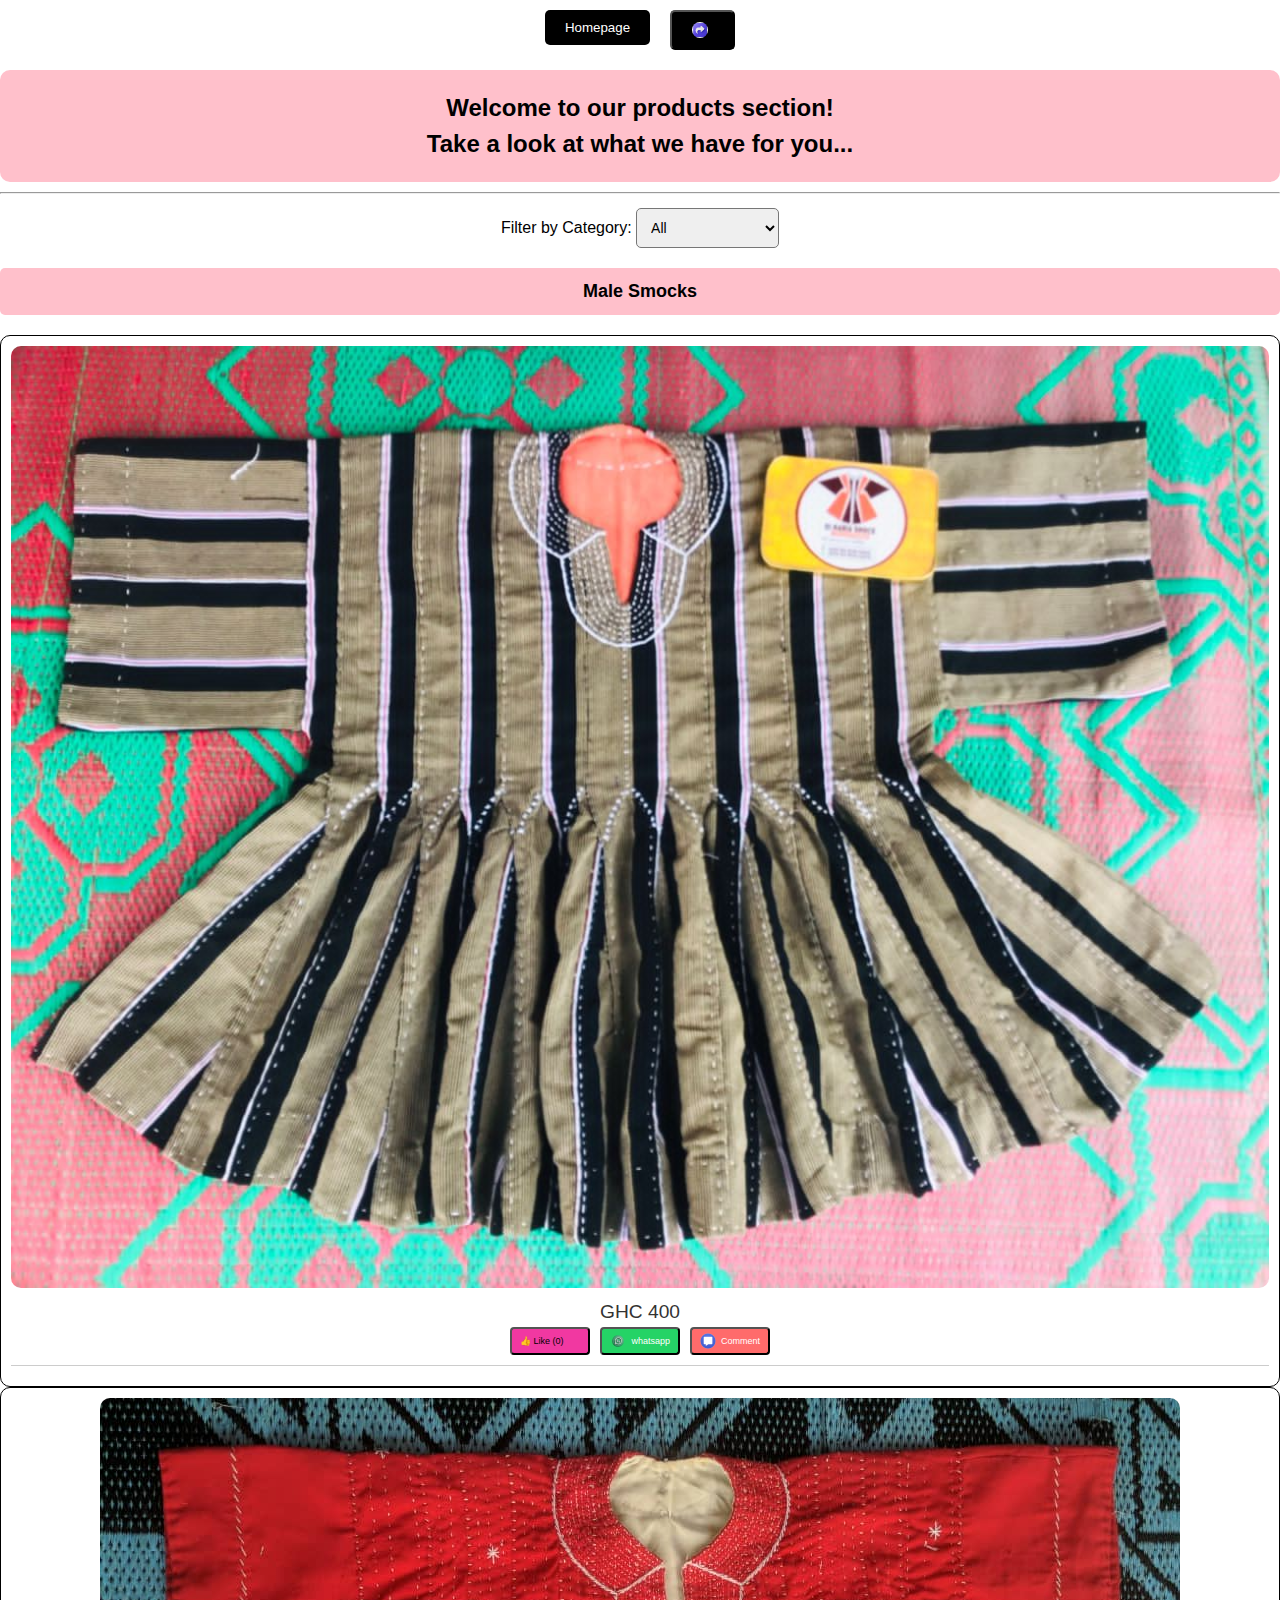
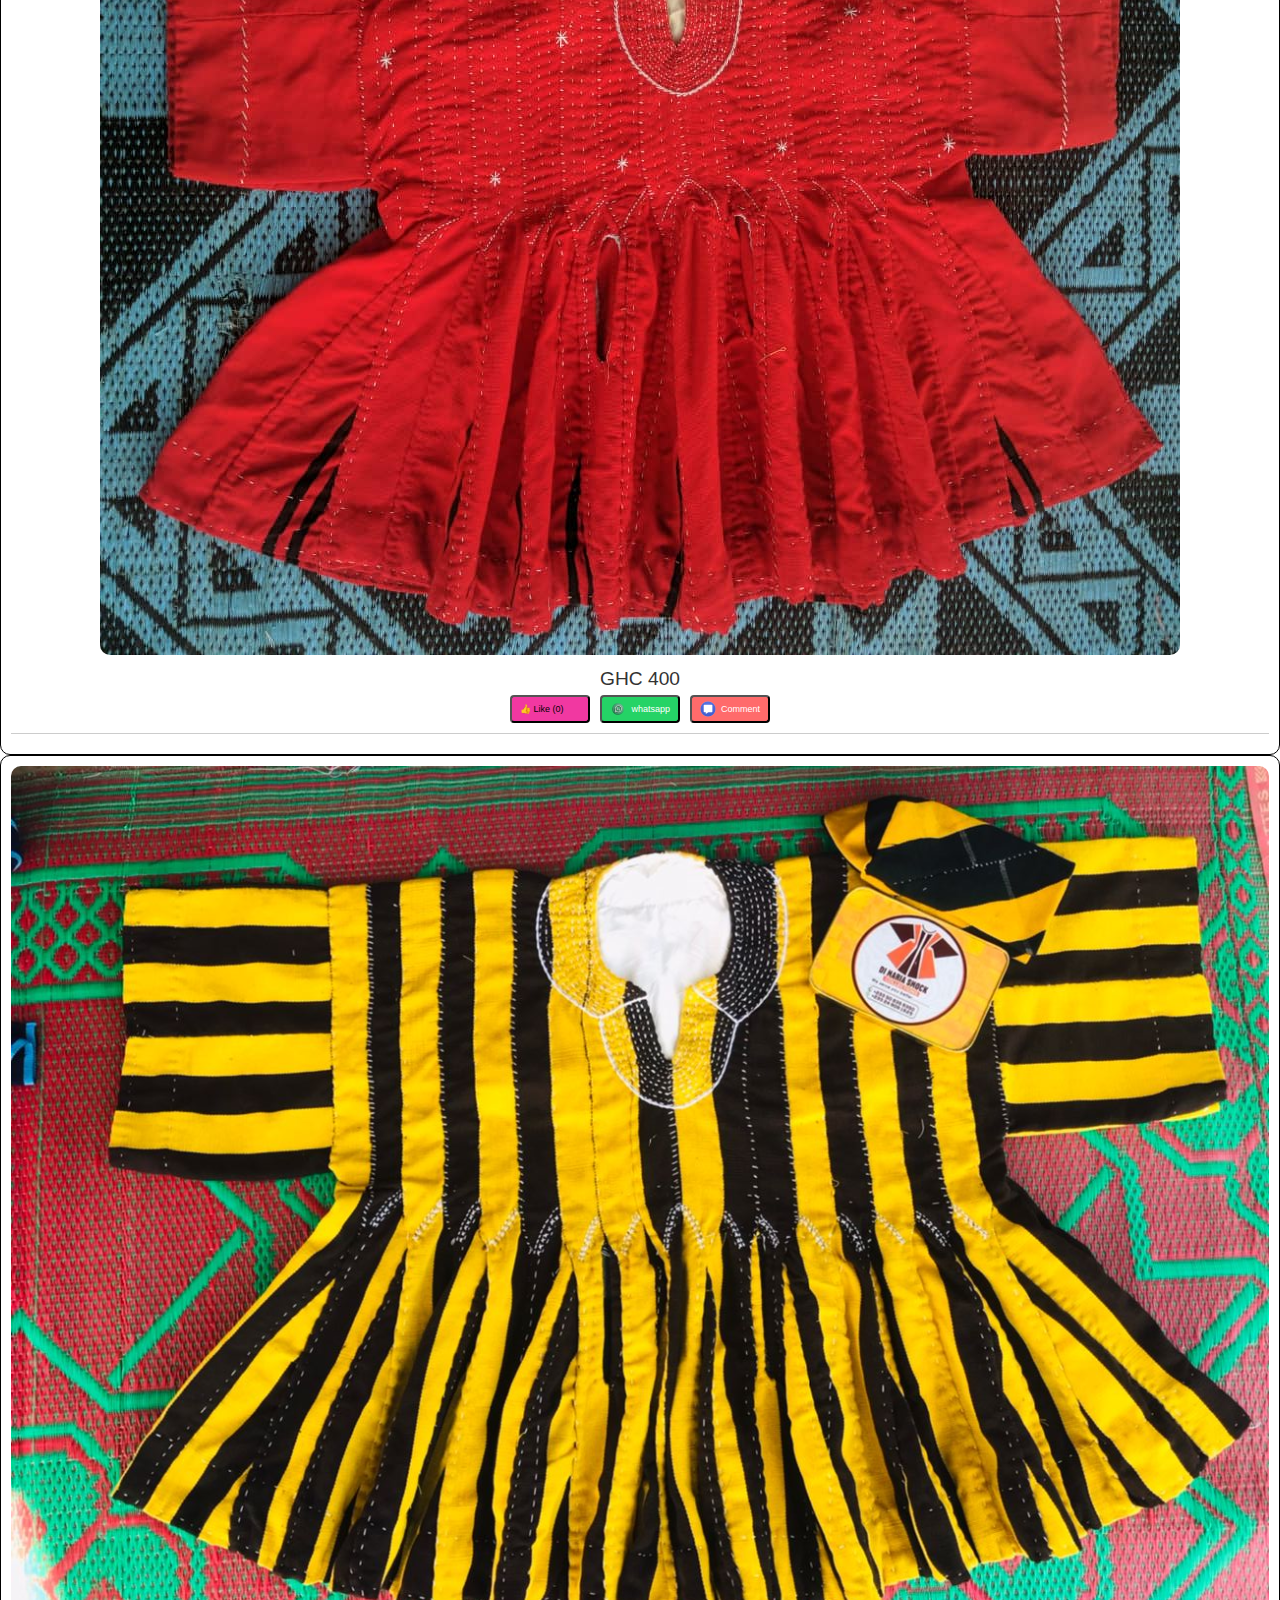
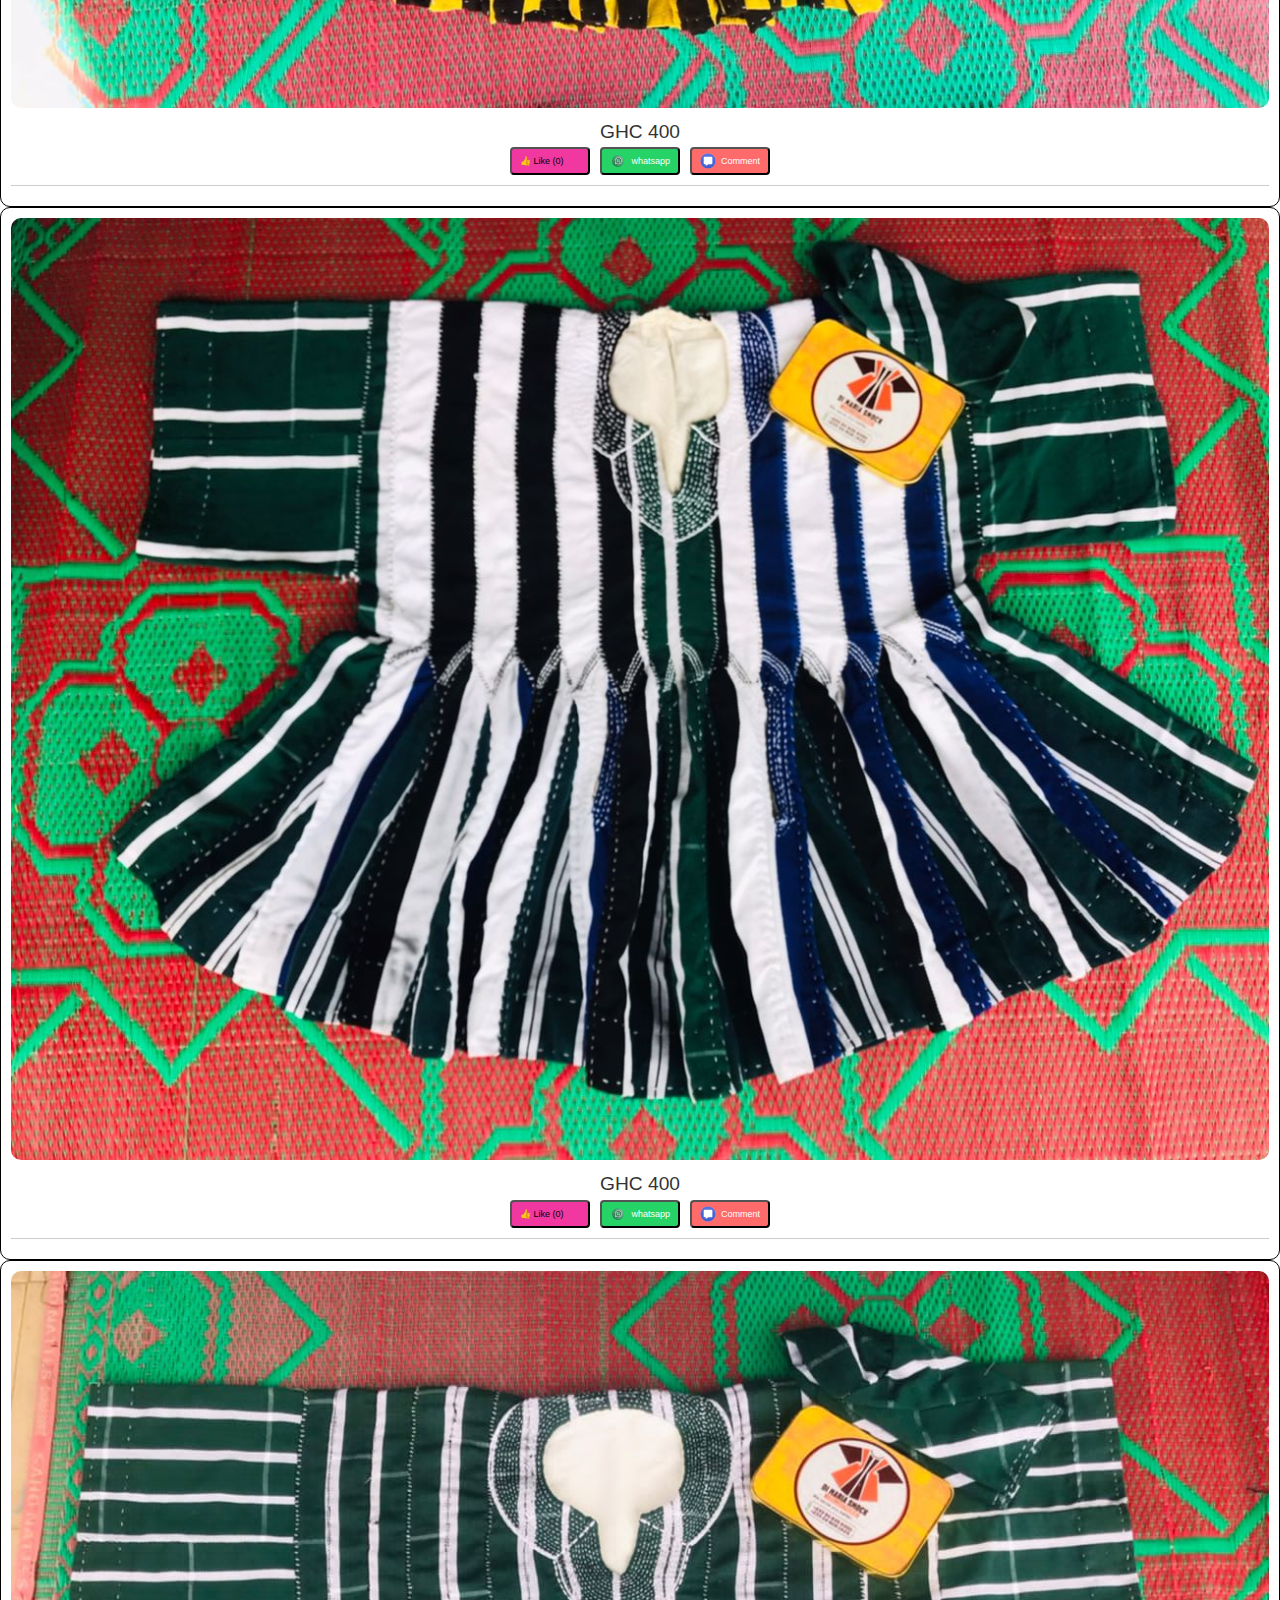
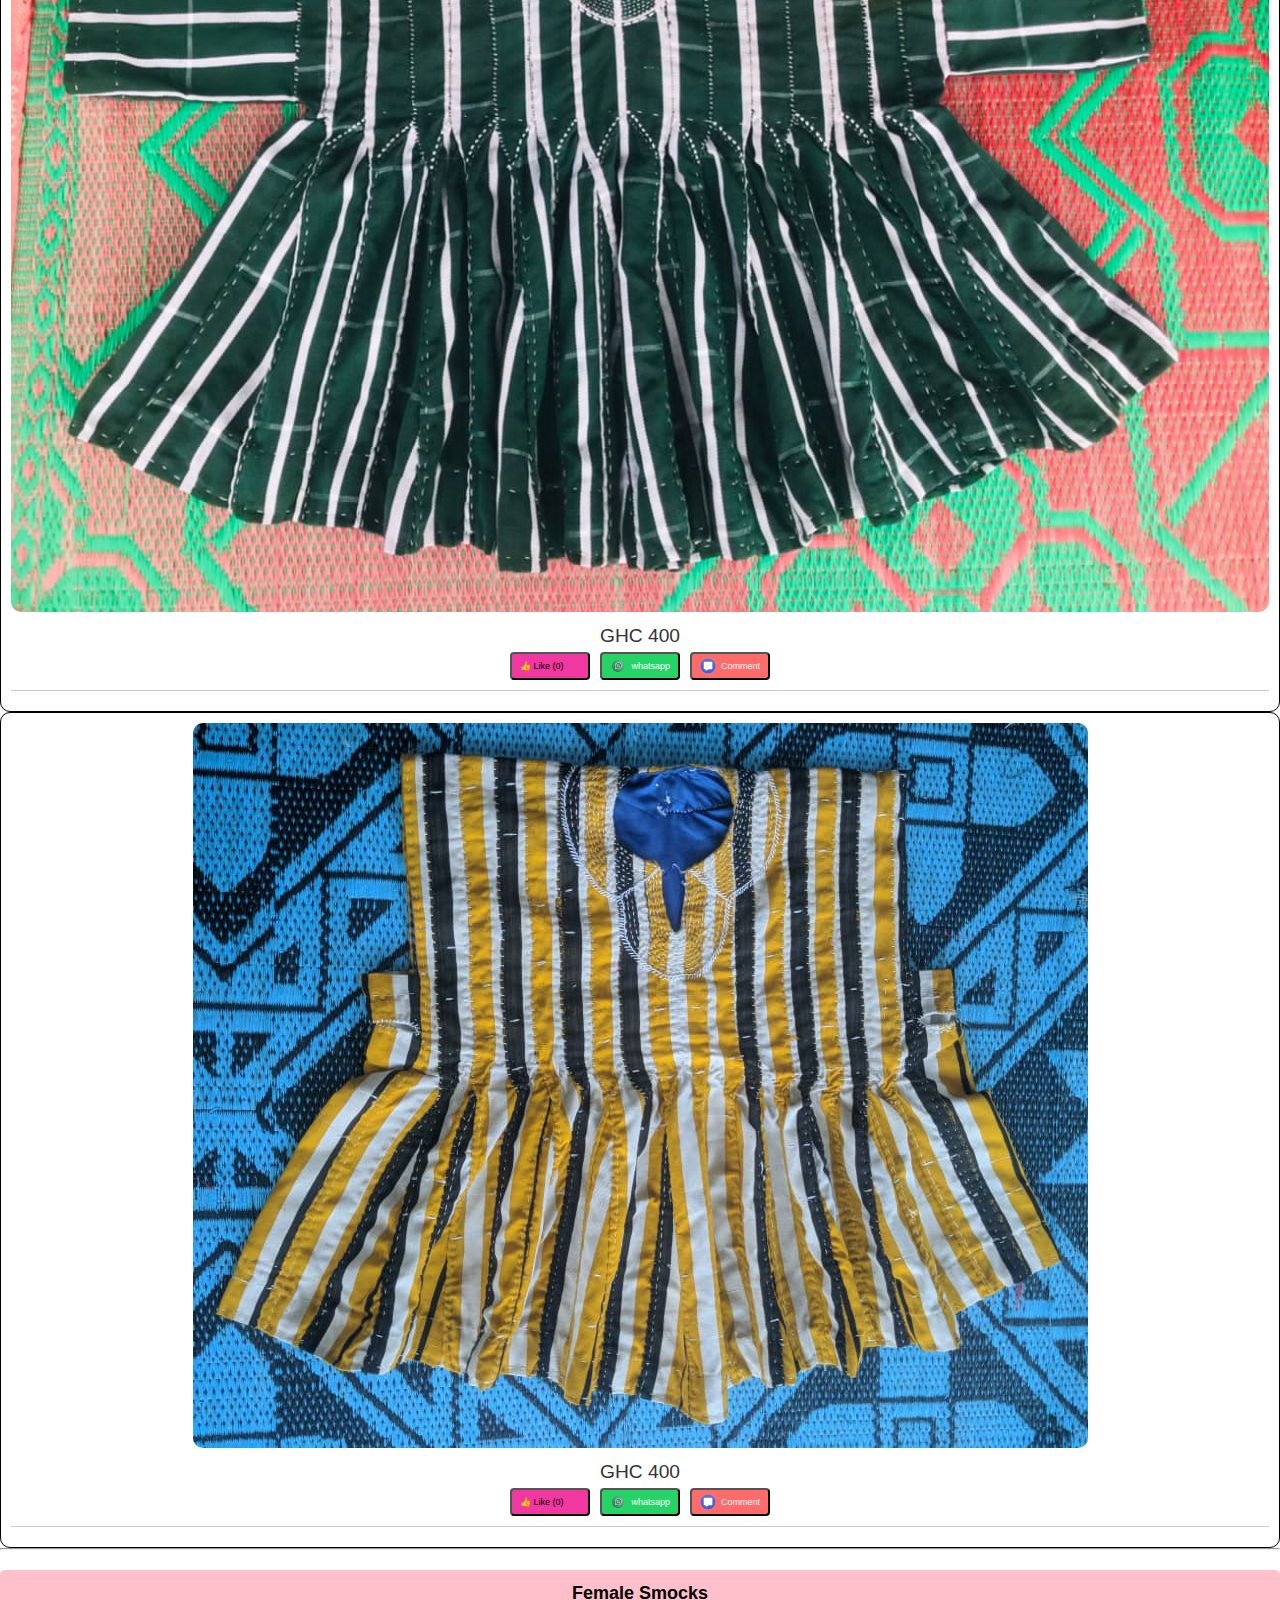
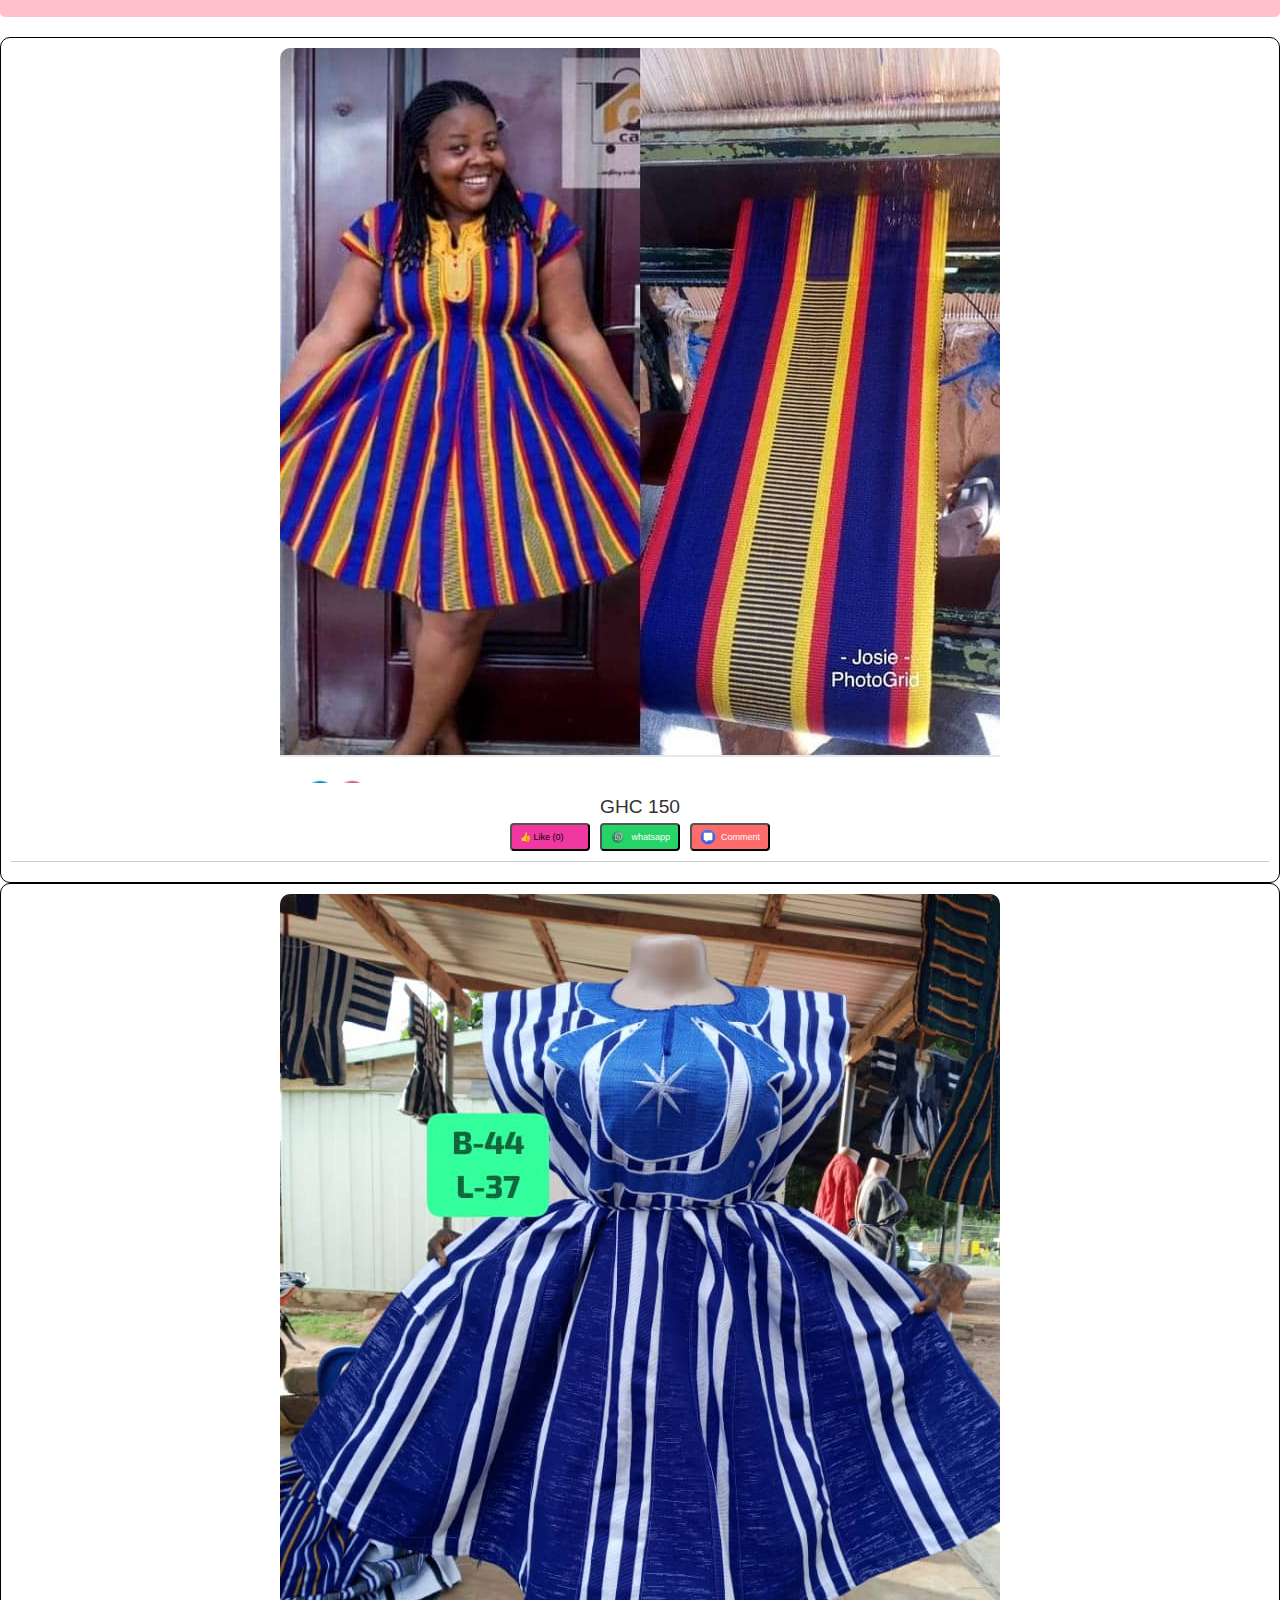
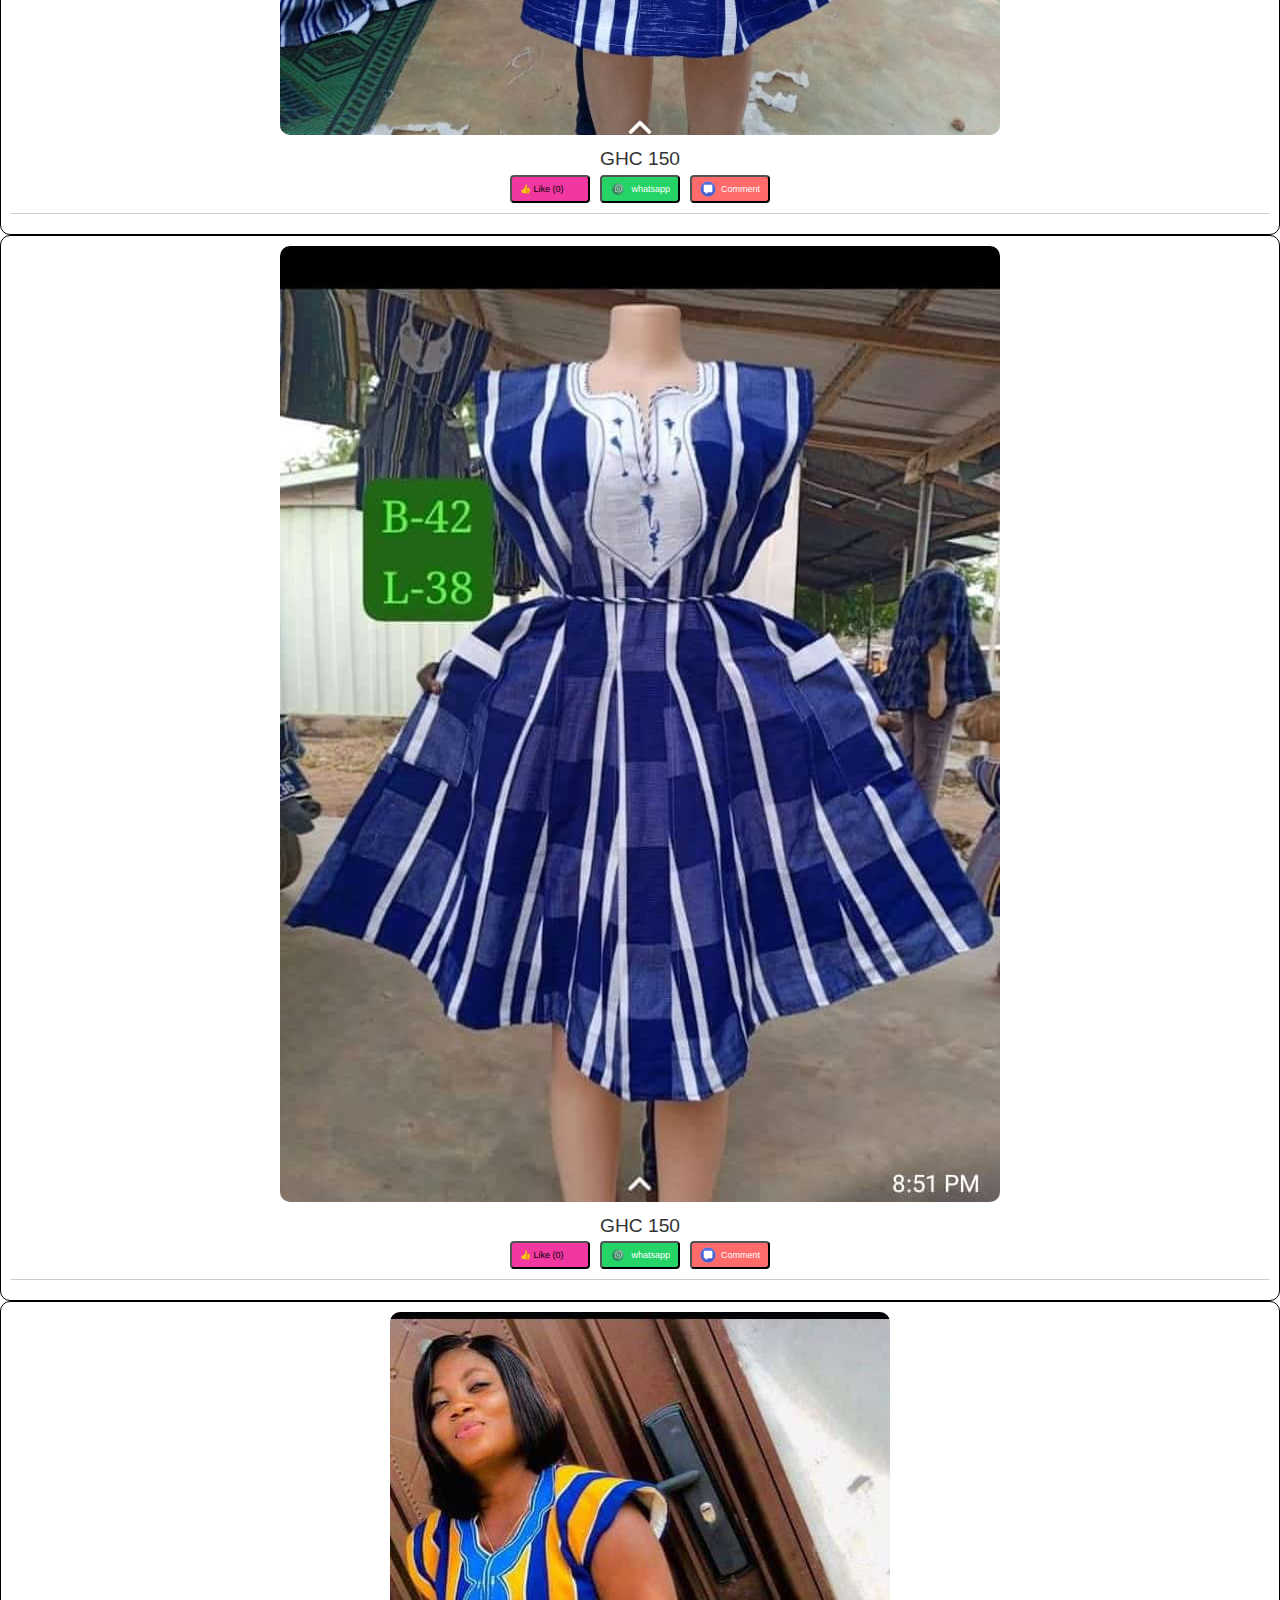
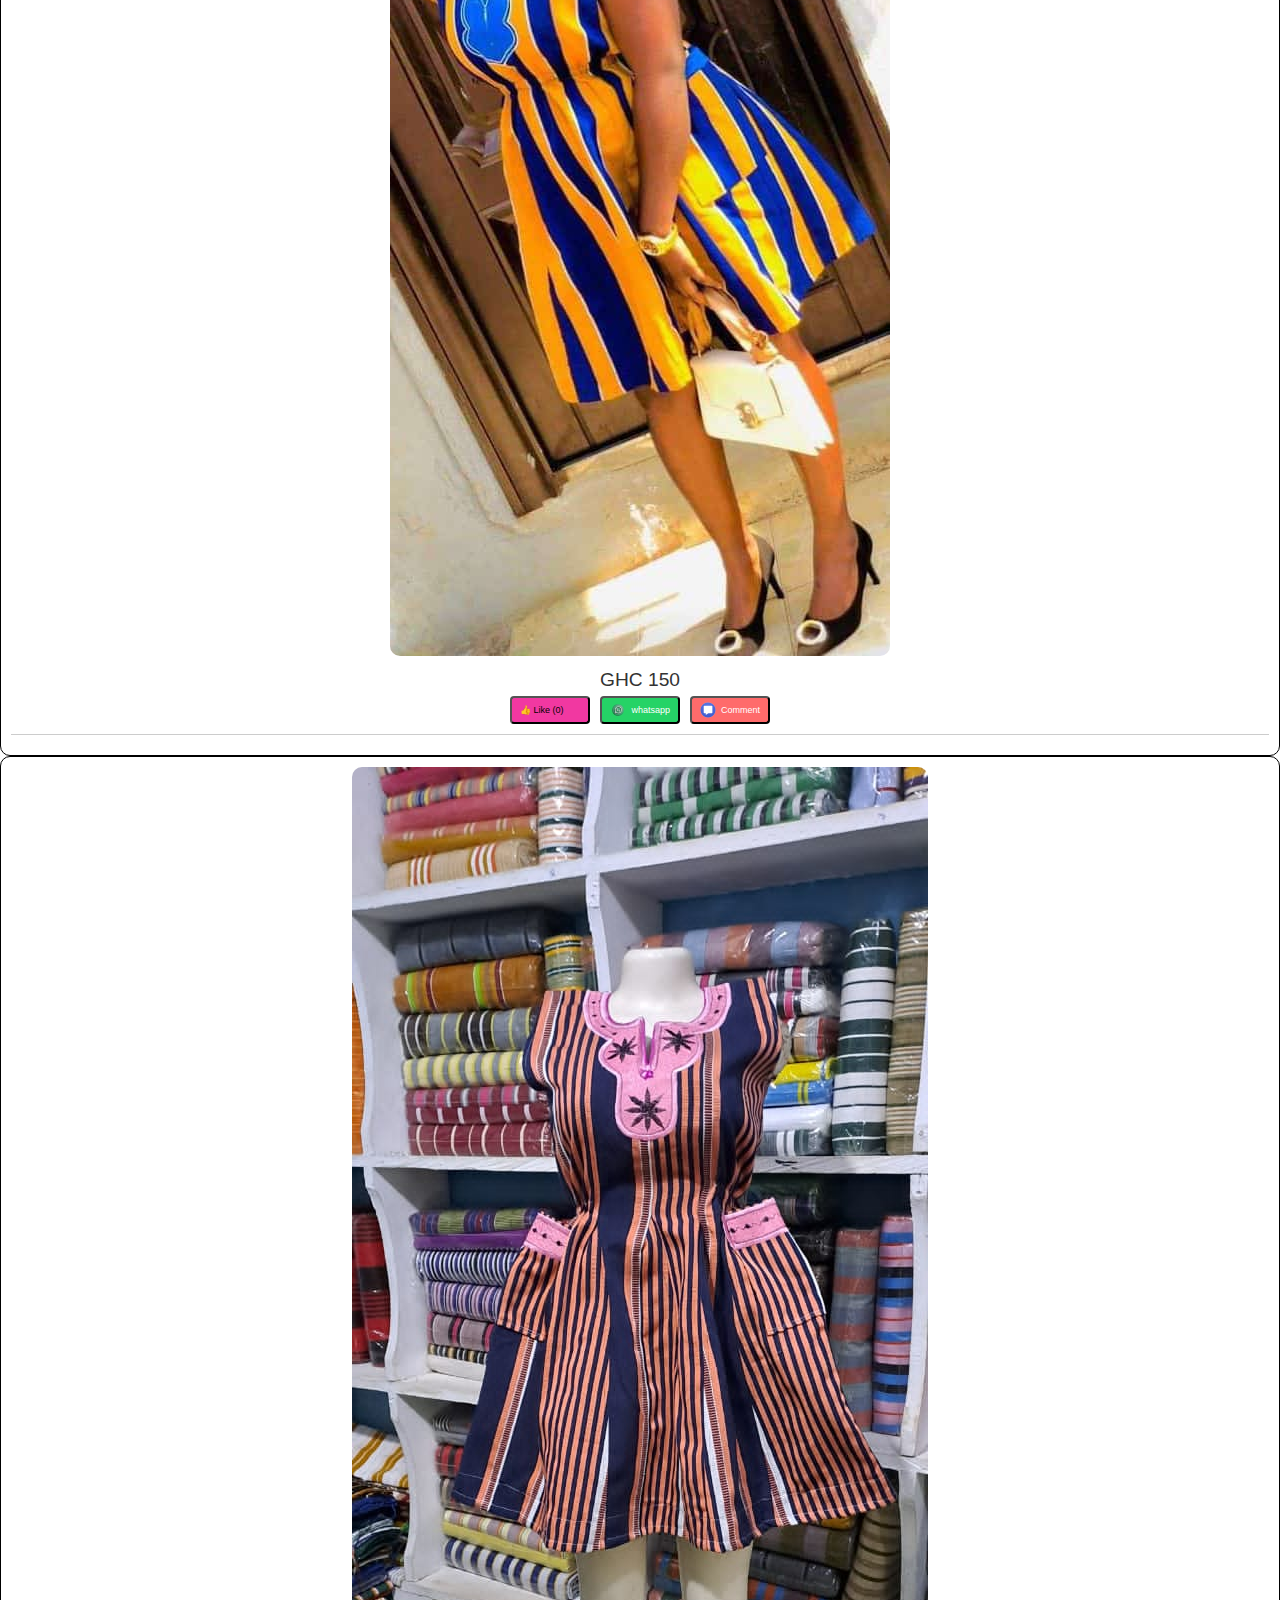
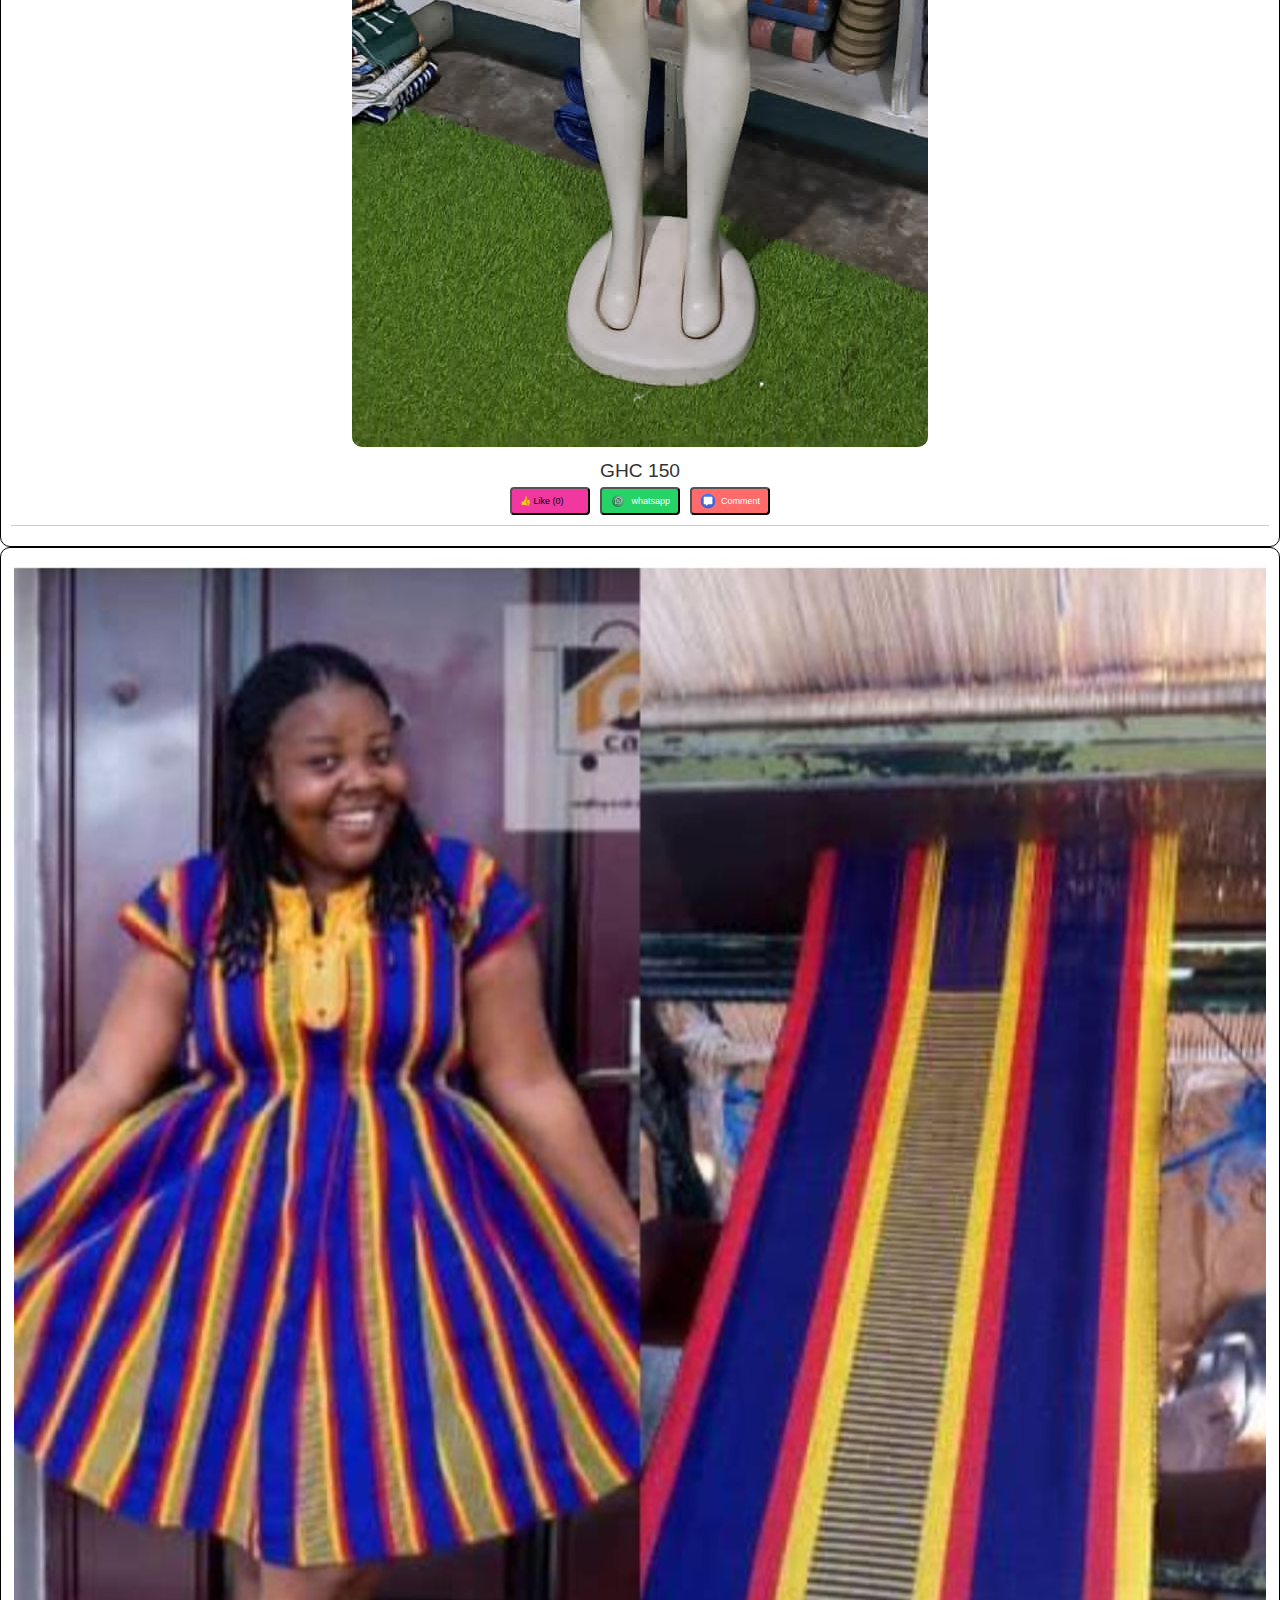
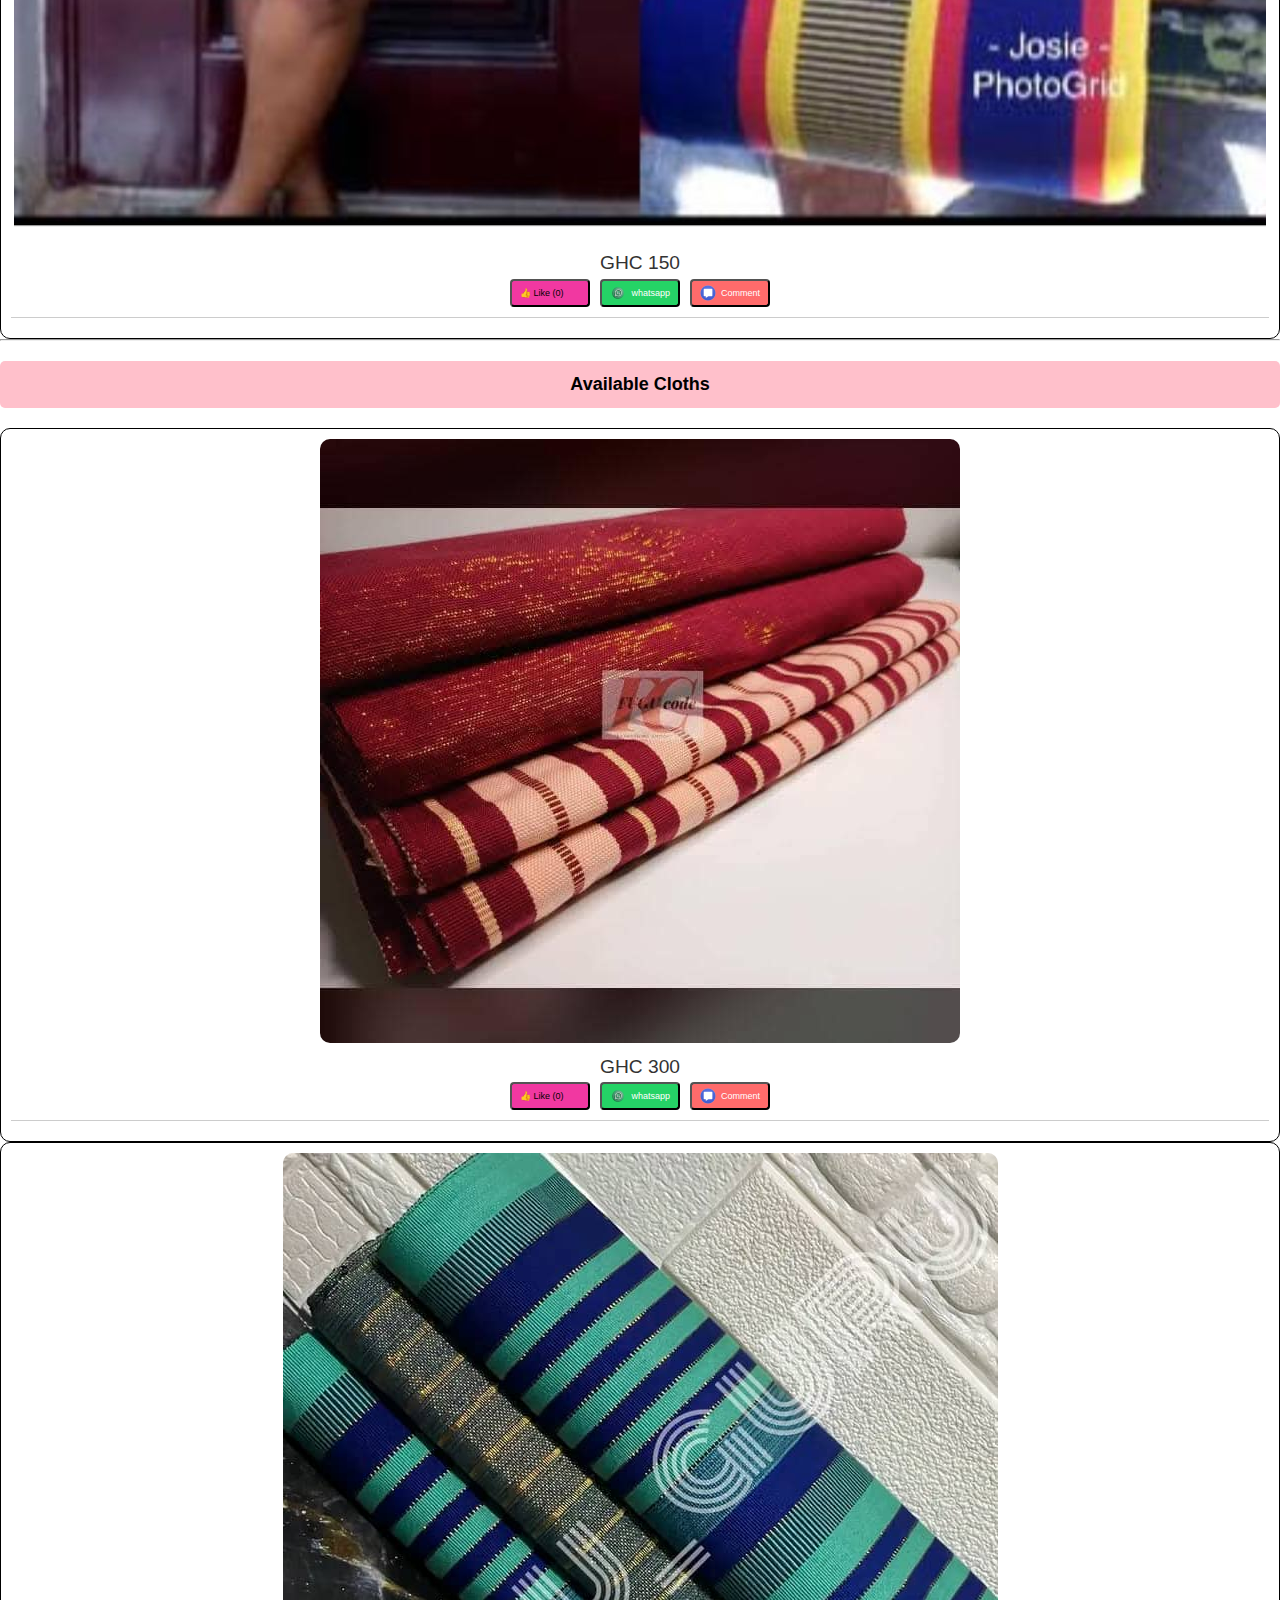
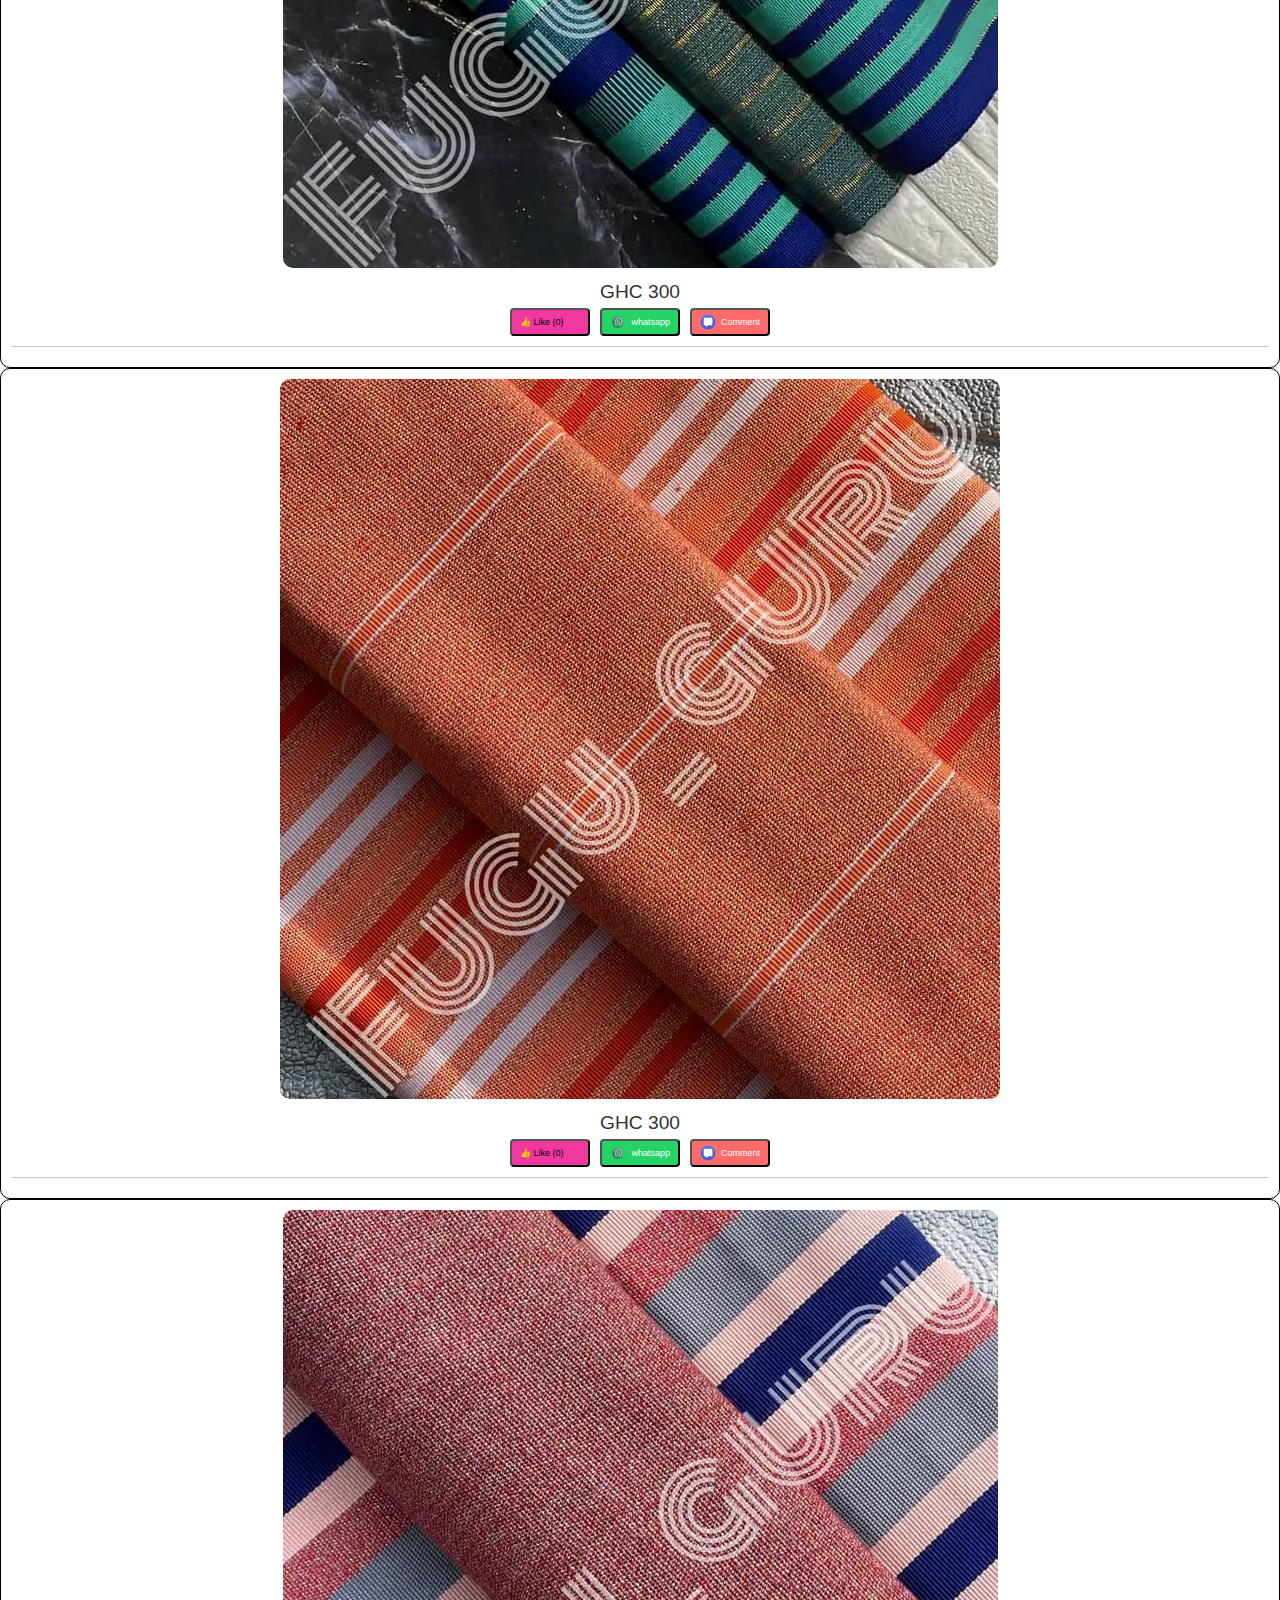
==== commit e45f991b: "Update ourproducts.html" ====
--- a/ourproducts.html
+++ b/ourproducts.html
@@ -4,7 +4,7 @@
     <meta charset="UTF-8">
     <meta name="viewport" content="width=device-width, initial-scale=1.0">
     <link rel="icon" href="20250126_144713.png">
-    <link rel="stylesheet" href="HTML/CSS/style.css">
+    <link rel="stylesheet" href="style.css">
     <title>OUR PRODUCTS - AGNES' WEAVING CENTER</title>
 </head>
 <body>
@@ -305,6 +305,6 @@
         </section>
     </main>
 
-    <script src="HTML/CSS/JS/script.js"></script>
+    <script src="script.js"></script>
 </body>
-</html>+</html>
--- a/style.css
+++ b/style.css
@@ -0,0 +1,299 @@
+/* Base Styles */
+* {
+    margin: 0;
+    padding: 0;
+    box-sizing: border-box;
+}
+
+body {
+    font-family: Arial, sans-serif;
+    font-size: 16px;
+    line-height: 1.5;
+    color: black;
+    background-color: white;
+}
+
+/* Container for centering content */
+.container {
+    width: 100%;
+    max-width: 1200px;
+    margin: 0 auto;
+    padding: 20px;
+}
+
+/* Navigation */
+.navbar {
+    padding: 10px;
+    background-color: white;
+}
+
+.navbar ul {
+    list-style: none;
+    padding: 0;
+    margin: 0;
+    display: flex;
+    justify-content: center;
+}
+
+.navbar ul li {
+    margin: 0 10px;
+}
+
+.nav-button {
+    background-color: black;
+    color: white;
+    padding: 10px 20px;
+    border: none;
+    border-radius: 5px;
+    cursor: pointer;
+    justify-content: center;
+}
+
+.nav-button:hover {
+    background-color: #444;
+}
+
+/* Typography */
+h1, h2, h3, h4, h5, h6 {
+    text-align: center;
+    margin: 10px 0;
+}
+
+h1 {
+    font-size: 1.5rem;
+    background-color: pink;
+    border-radius: 10px;
+    padding: 20px;
+}
+
+h2, h3, h4, h5, h6 {
+    background-color: pink;
+    color: black;
+    padding: 10px;
+    border-radius: 5px;
+    margin: 20px 0;
+    font-size: large;
+}
+
+p {
+    font-size: 1rem;
+    text-align: left;
+    margin: 10px 0;
+    background-color: wheat;
+    border-radius: 5px;
+}
+
+/* Images */
+img {
+    max-width: 100%;
+    height: auto;
+    display: block;
+    margin: 0 auto;
+    border-radius: 10px;
+}
+
+/* Sections */
+.about-section, .services-section, .values-section, .contact-section, .products-section {
+    margin: 10px 0;
+}
+
+.services-image {
+    display: flex;
+    justify-content: center;
+    gap: 0.01em;
+    flex-wrap: wrap;
+}
+
+/* Product Grid */
+.product-grid {
+    display: grid;
+    grid-template-columns: repeat(auto-fit, minmax(250px, 1fr));
+    gap: 20px;
+    margin: 20px 0;
+}
+
+.product-item {
+    text-align: center;
+    border: 1px solid black;
+    border-radius: 10px;
+    padding: 10px;
+    background-color: white;
+}
+
+.price {
+    display: block;
+    margin-top: 10px;
+    font-size: 1.2rem;
+    color: #333;
+}
+
+/* Call to Action */
+.call-to-action {
+    text-align: center;
+    margin: 20px 0;
+}
+
+.cta-heading {
+    font-size: 1.5rem;
+    text-decoration: underline;
+}
+
+/* Responsive Design */
+@media (min-width: 768px) {
+    .main-content {
+        flex-direction: row;
+    }
+    .left {
+        width: 30%;
+    }
+    .right {
+        width: 70%;
+    }
+}
+
+@media (min-width: 1024px) {
+    .main-content {
+        padding: 40px;
+    }
+    .left {
+        width: 20%;
+    }
+    .right {
+        width: 80%;
+    }
+}
+
+/* Button Container */
+.button-container {
+    display: flex;
+    flex-wrap: wrap;
+    gap: 10px;
+    justify-content: center;
+    margin-top: 1px;
+    width: 100%;
+}
+
+/* Buttons - Reduced Size */
+.button-container button {
+    padding: 4px 8px;
+    font-size: 9px;
+    min-width: 80px;
+    max-width: 120px;
+    border-radius: 4px;
+    cursor: pointer;
+    display: flex;
+    align-items: center;
+    background-color: rgba(238, 6, 137, 0.8);
+    transition: background-color 0.3s ease;
+}
+
+.button-container button:hover {
+    background-color: rgba(238, 6, 137, 1);
+}
+
+/* WhatsApp Button */
+.button-container .whatsapp-button {
+    background-color: #25d366;
+    color: white;
+}
+
+/* Share Button */
+.button-container .share-button {
+    background-color: #1da1f2;
+    color: white;
+}
+
+/* Comment Button */
+.button-container .comment-button {
+    background-color: #ff6b6b;
+    color: white;
+}
+
+/* Emoji Icons */
+.emoji-icon {
+    width: 16px;
+    height: 16px;
+    vertical-align: middle;
+    margin-right: 5px;
+}
+
+/* Responsive Adjustments */
+@media (max-width: 600px) {
+    .button-container {
+        flex-wrap: nowrap;
+        overflow-x: auto;
+        justify-content: space-between;
+    }
+    .button-container button {
+        min-width: 70px;
+        font-size: 8px;
+        padding: 3px 6px;
+    }
+}
+
+/* Comments Section */
+.comments-section {
+    margin-top: 10px;
+    border-top: 1px solid #ccc;
+    padding-top: 10px;
+}
+
+.comment {
+    background-color: #f9f9f9;
+    padding: 8px;
+    margin: 5px 0;
+    border-radius: 4px;
+    display: flex;
+    justify-content: space-between;
+    align-items: center;
+}
+
+/* Delete Button */
+.delete-comment-button {
+    background-color: #ff4d4d;
+    color: white;
+    border: none;
+    padding: 4px 8px;
+    border-radius: 4px;
+    cursor: pointer;
+    font-size: 12px;
+}
+
+.delete-comment-button:hover {
+    background-color: #ff1a1a;
+}
+/* Search and Filter Container */
+.search-filter-container {
+    display: flex;
+    gap: 10px;
+    margin: 20px 0;
+    justify-content: center;
+}
+
+.filter-container {
+    margin: 14px;
+    text-align: center;
+}
+
+#category-filter {
+    padding: 10px;
+    font-size: 14px;
+    border-radius: 5px;
+}
+/* Light Mode (Default) */
+body {
+    background-color: white;
+    color: black;
+    transition: all 0.3s ease-in-out;
+  }
+  
+  /* Dark Mode */
+  .dark-mode {
+    background-color: #121212;
+    color: white;
+  }
+  
+  .dark-mode button {
+    background-color: white;
+    color: black;
+  }
